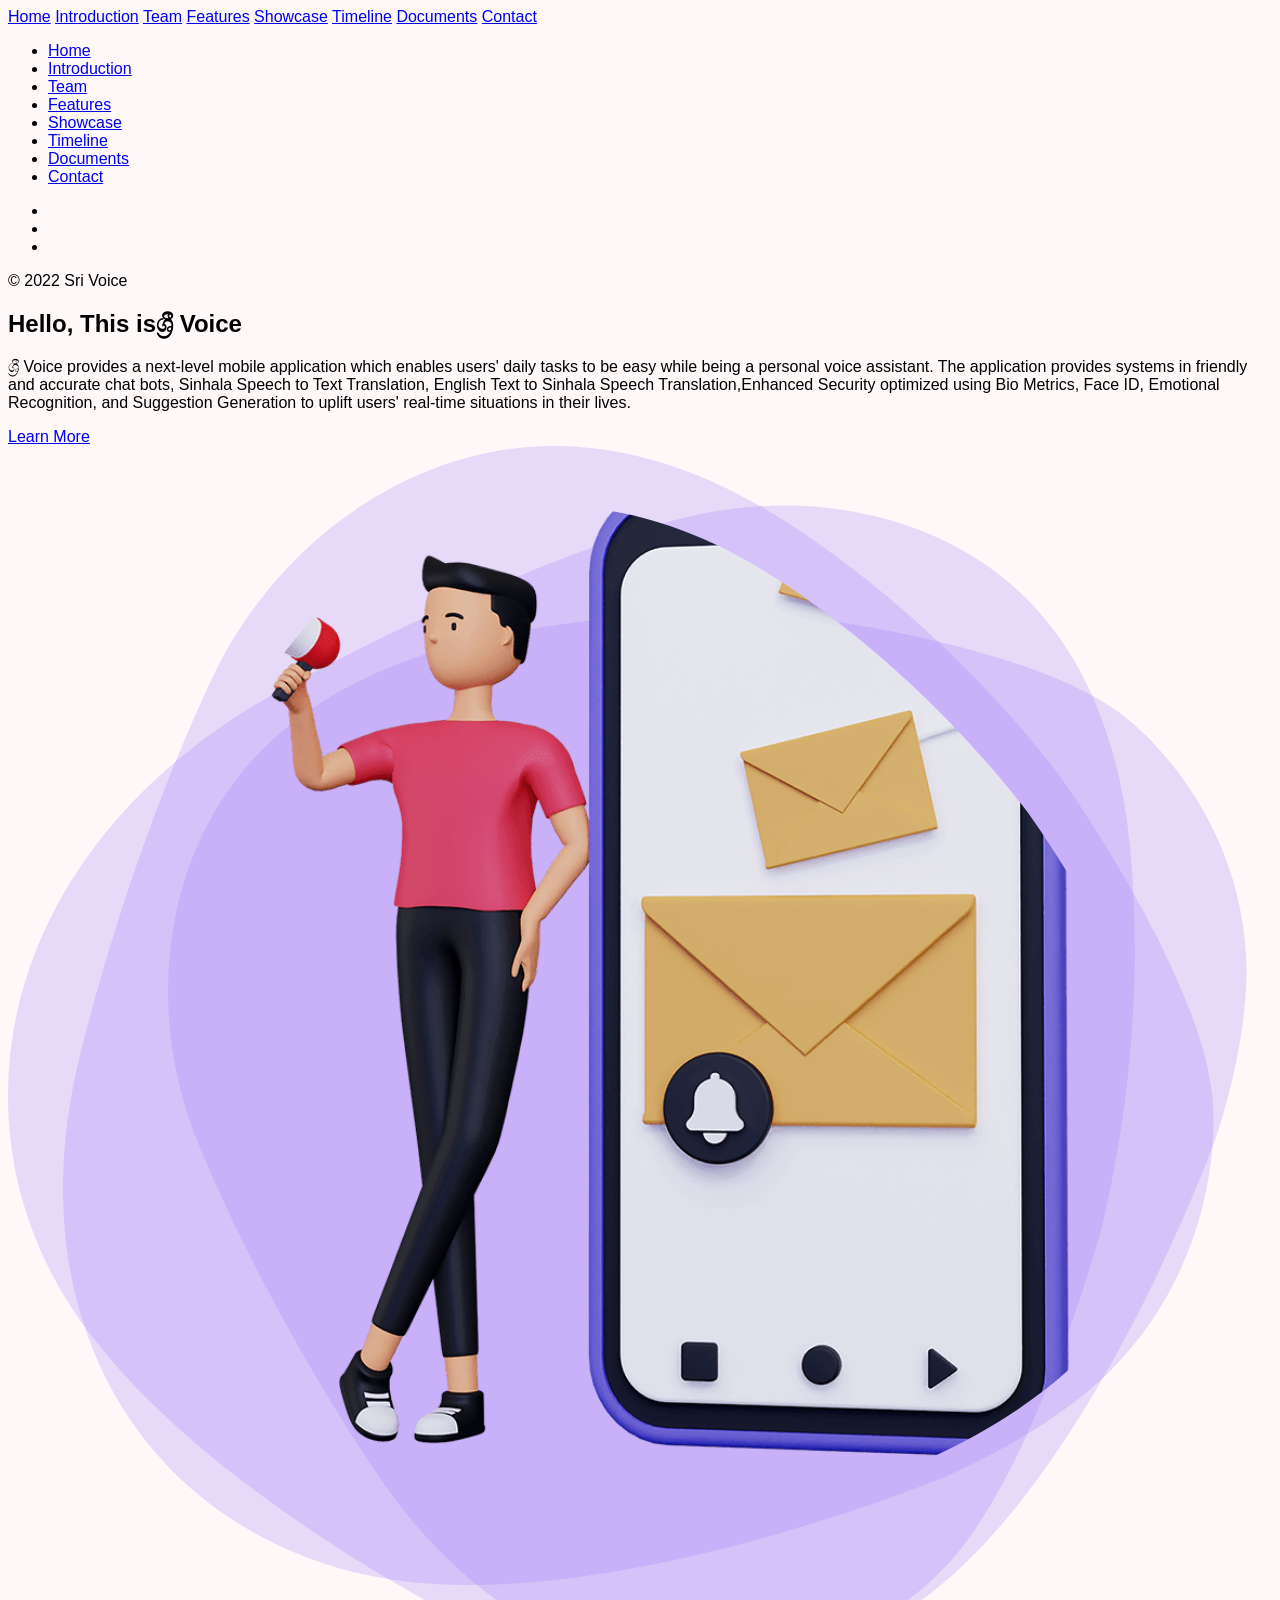
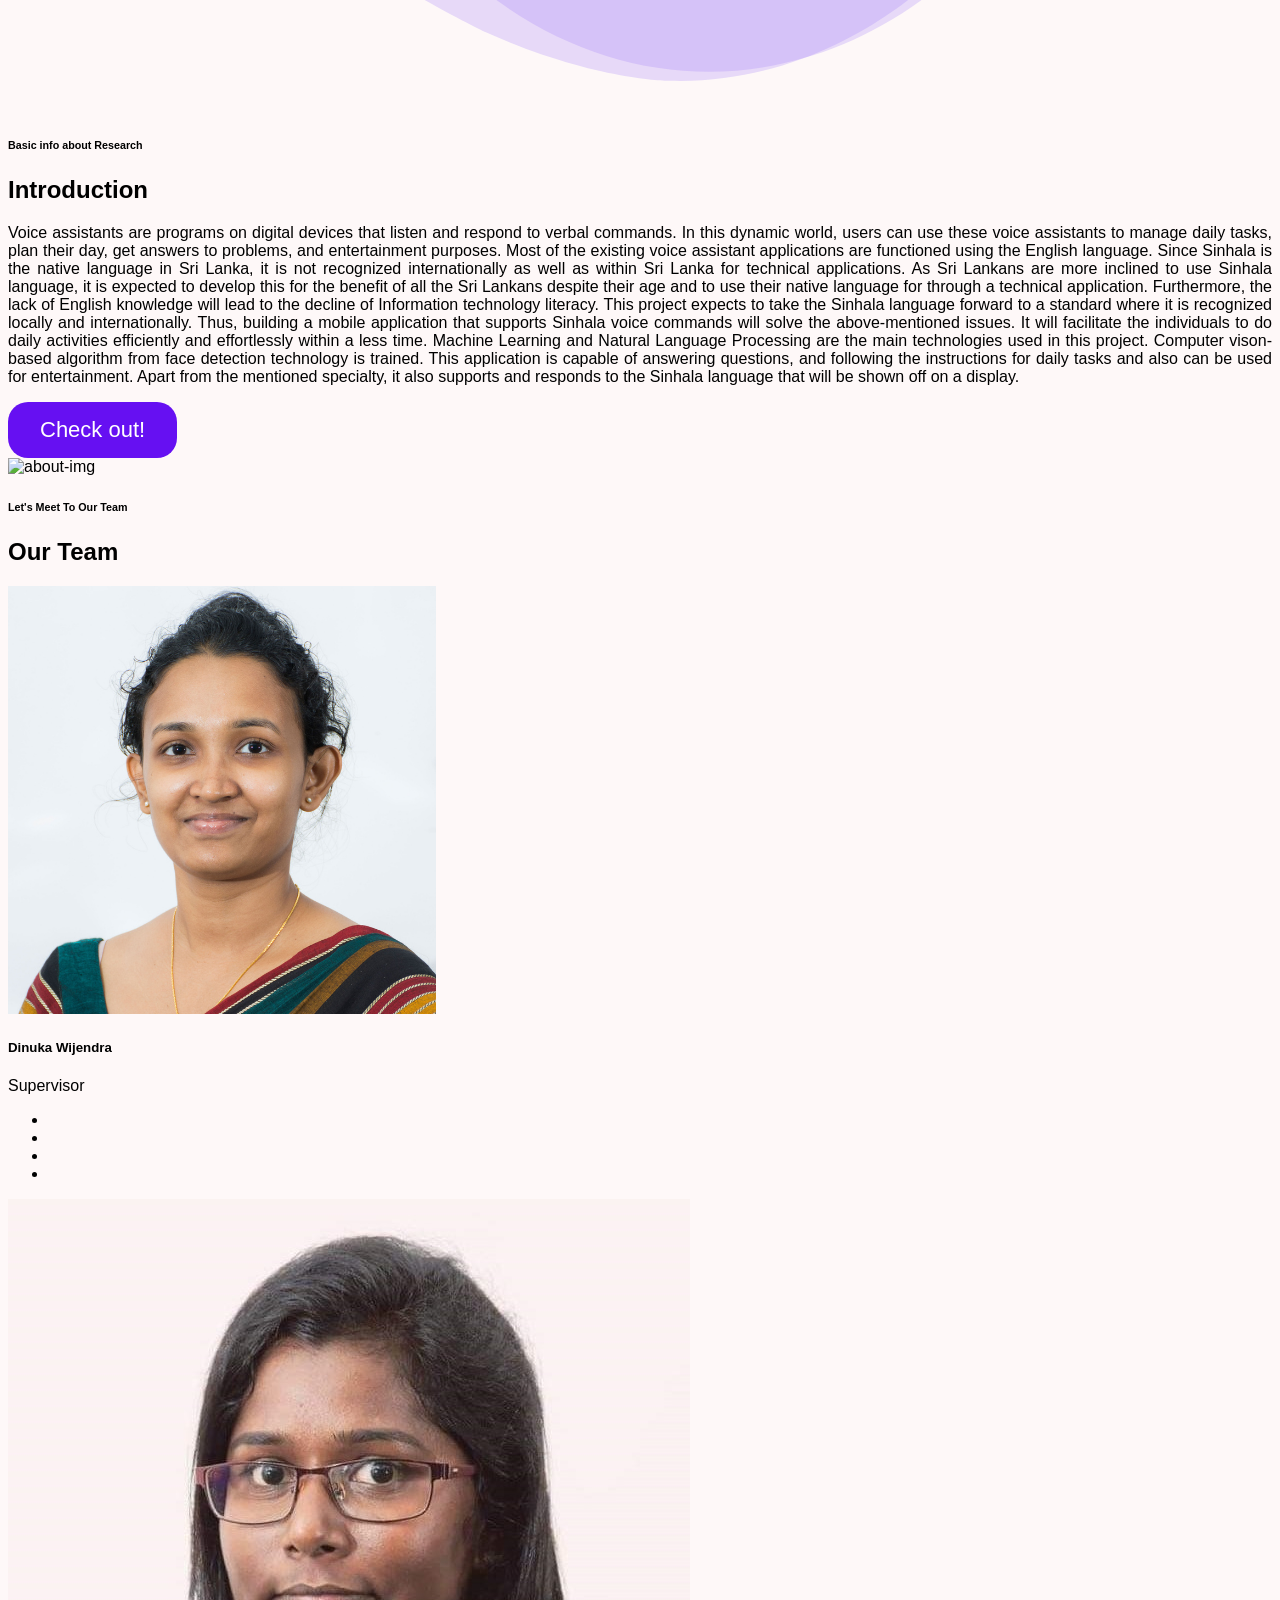
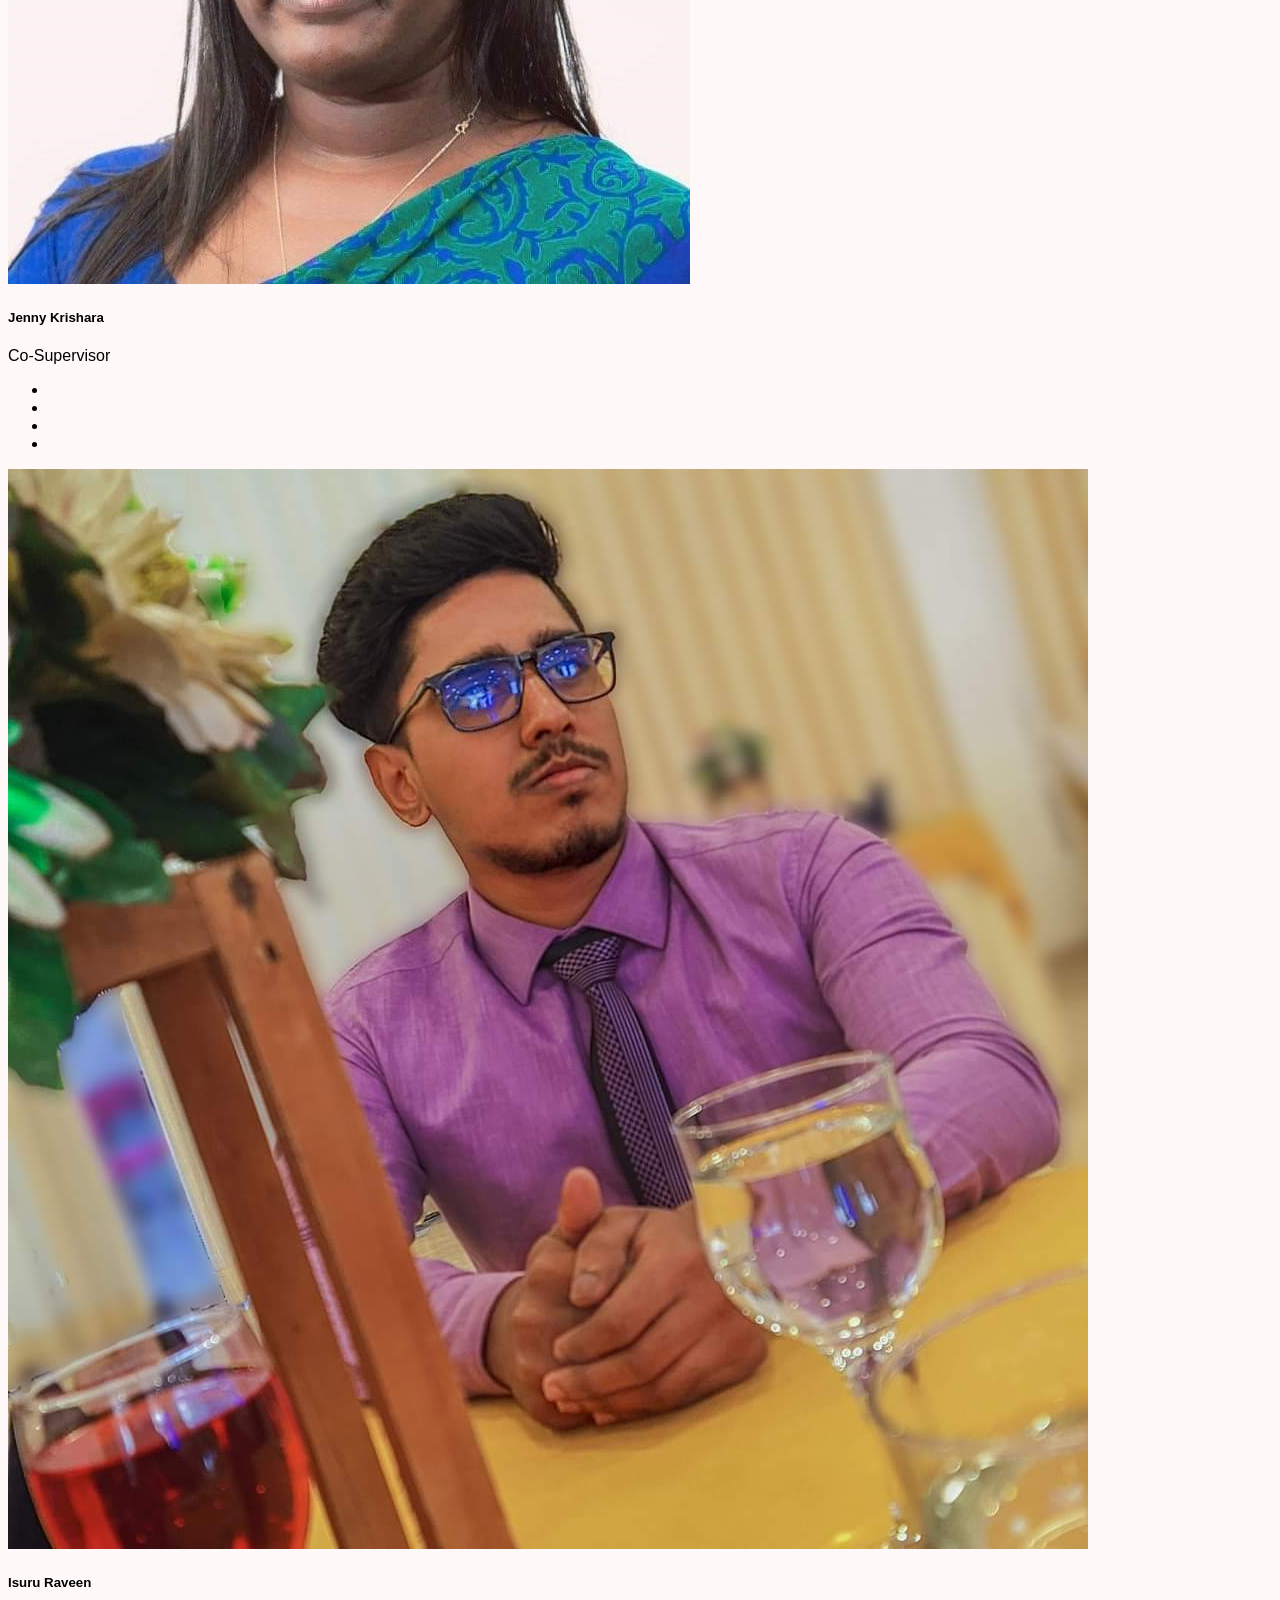
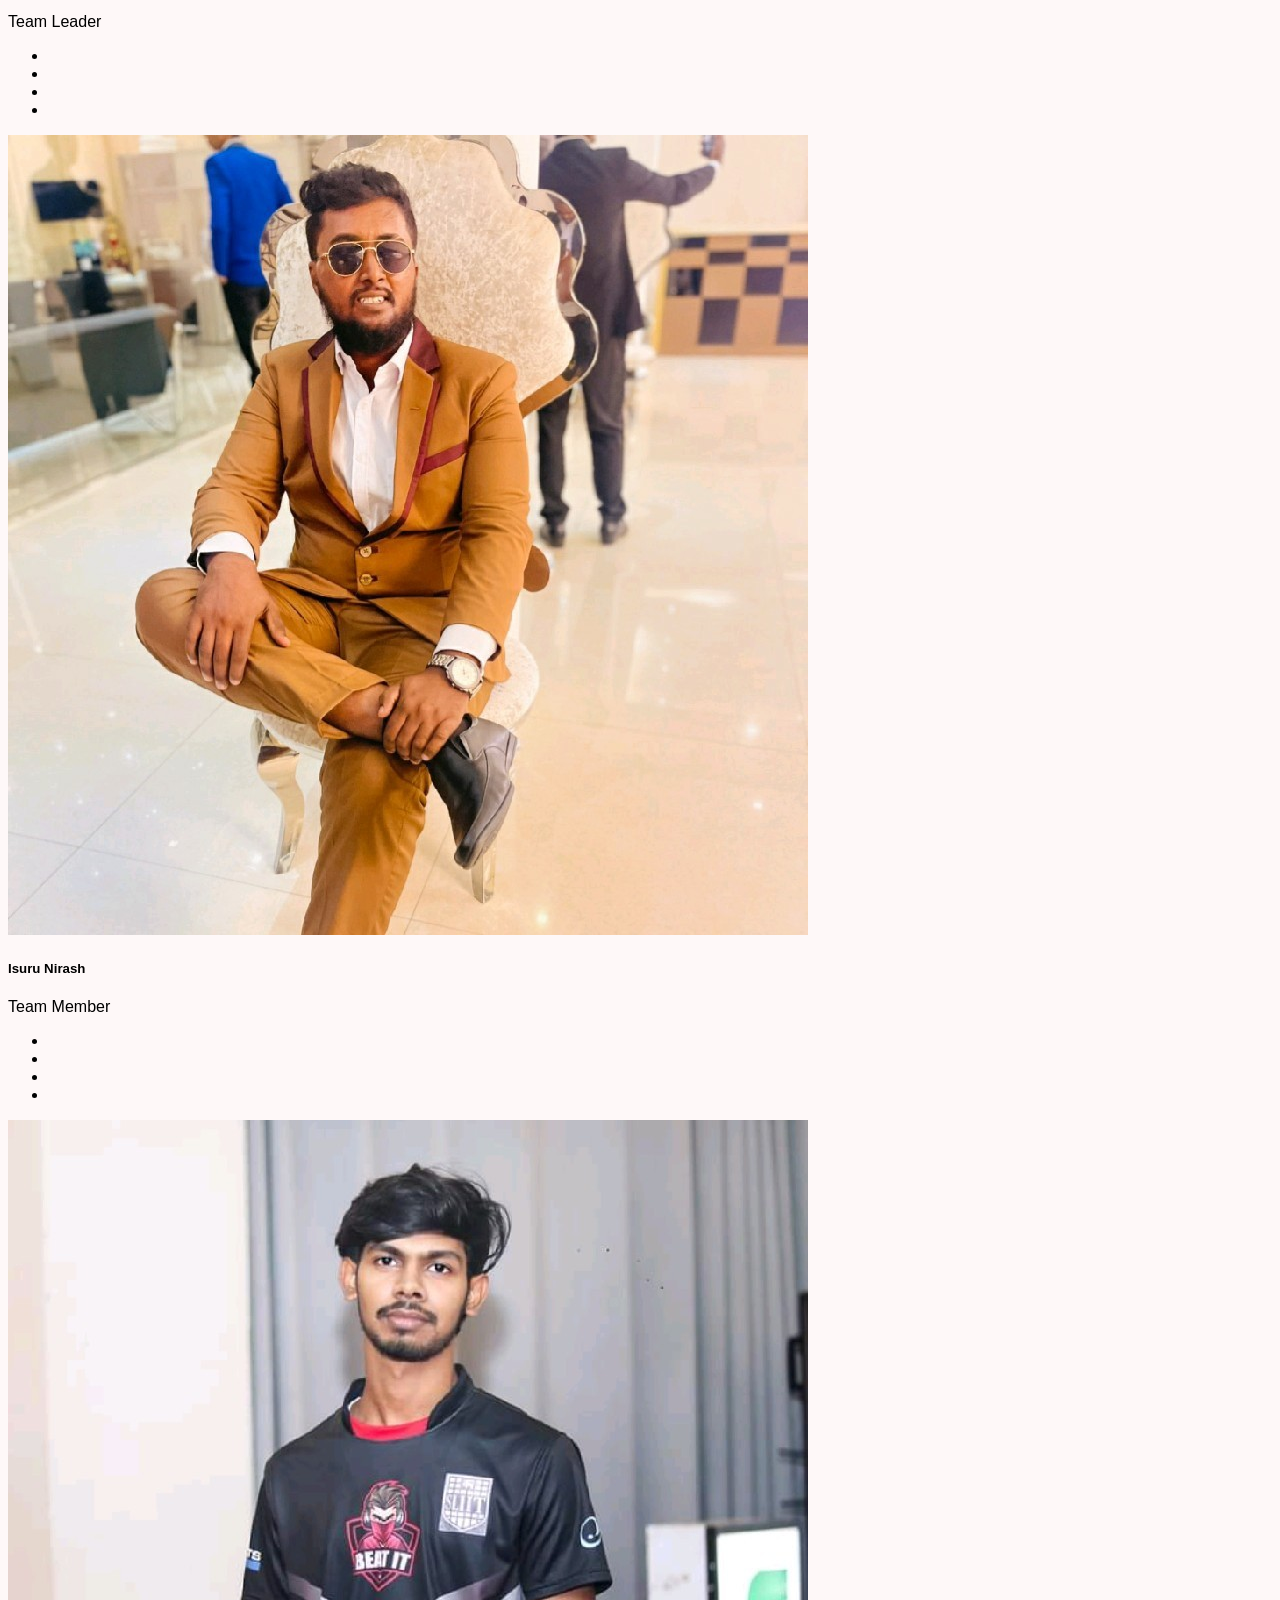
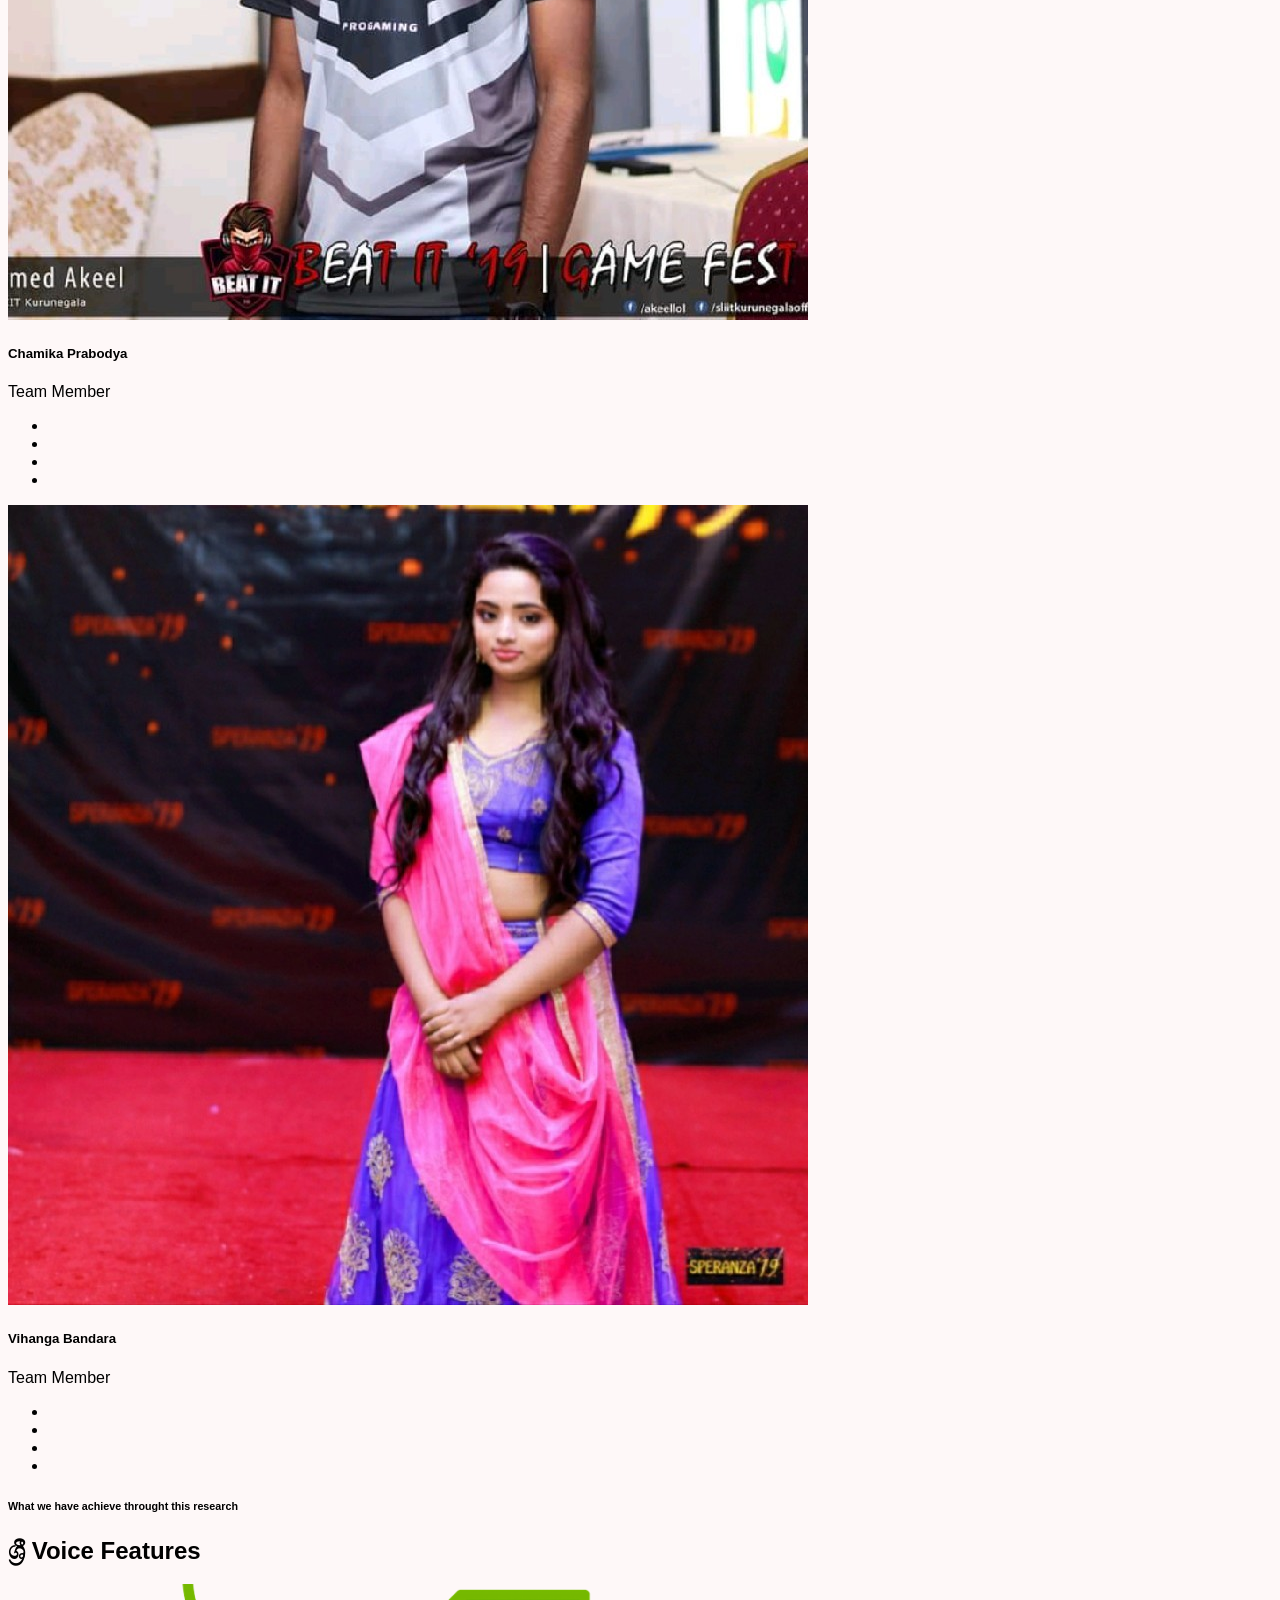
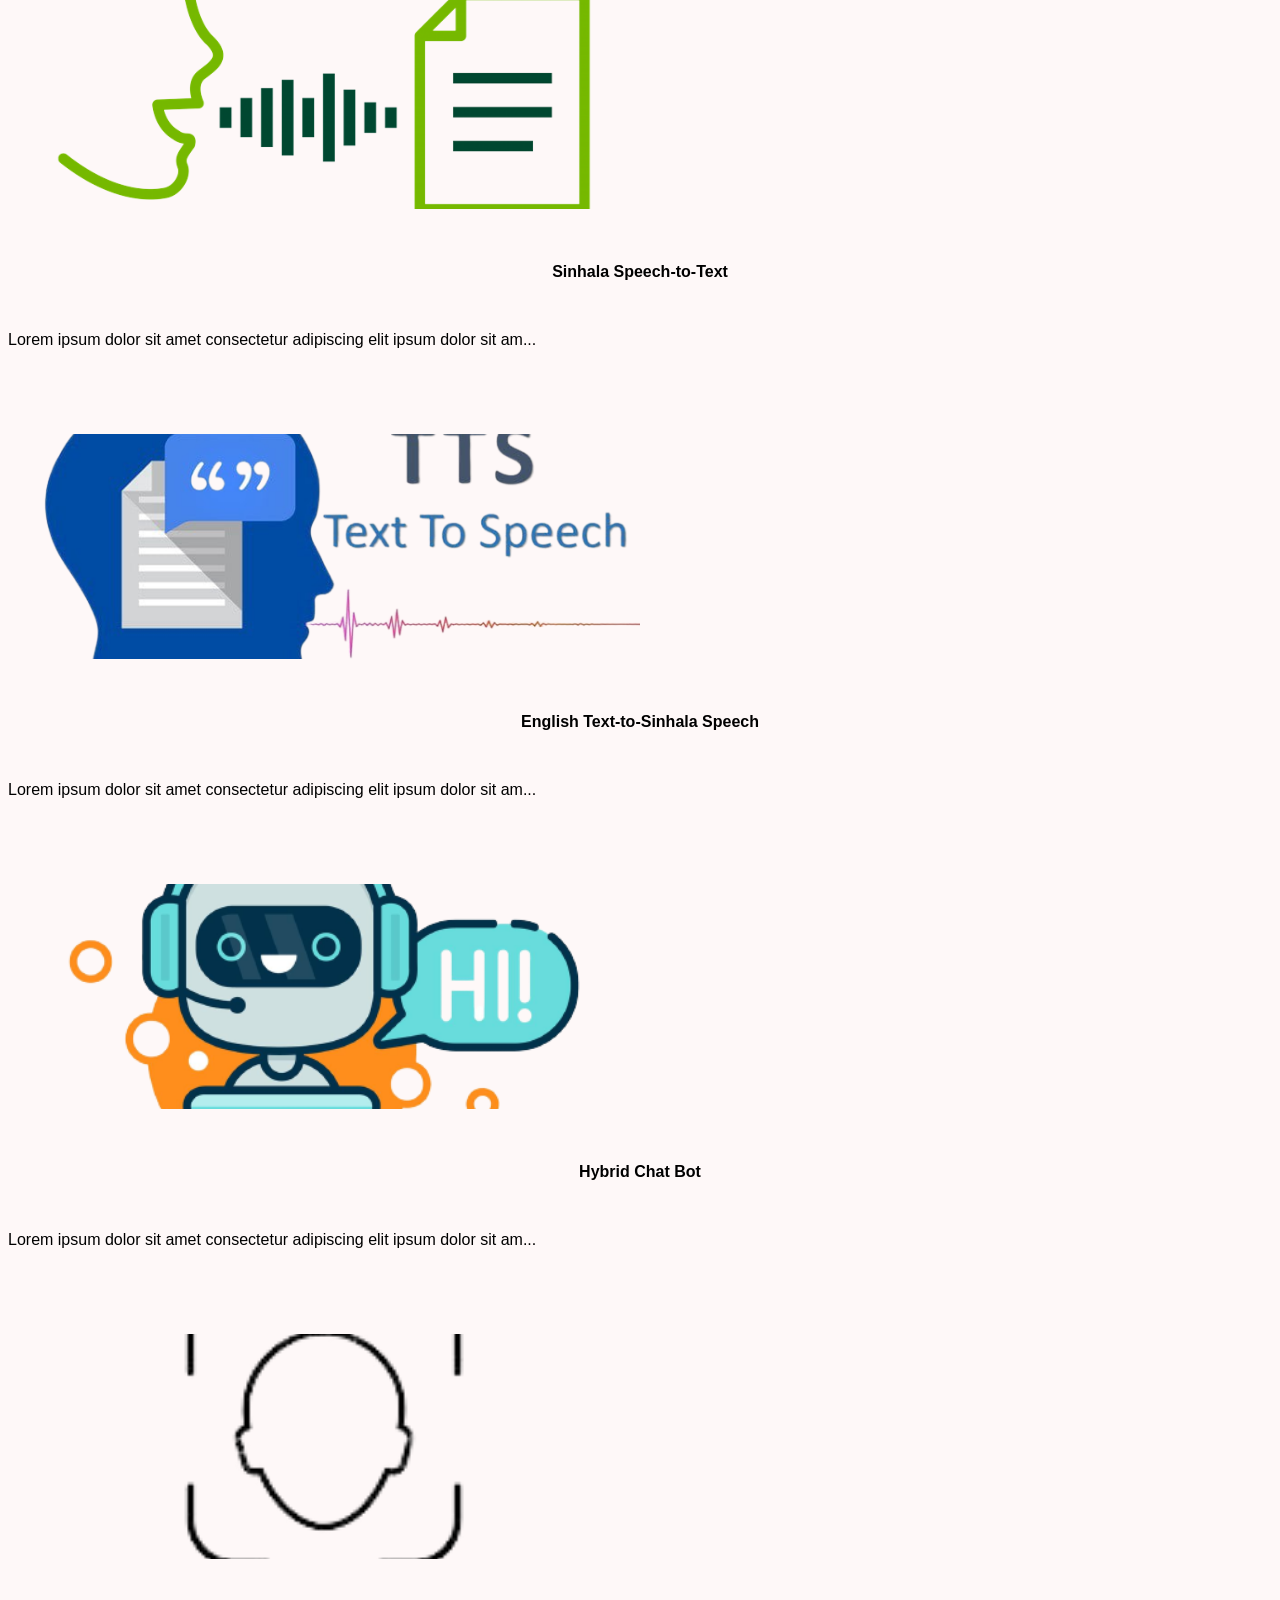
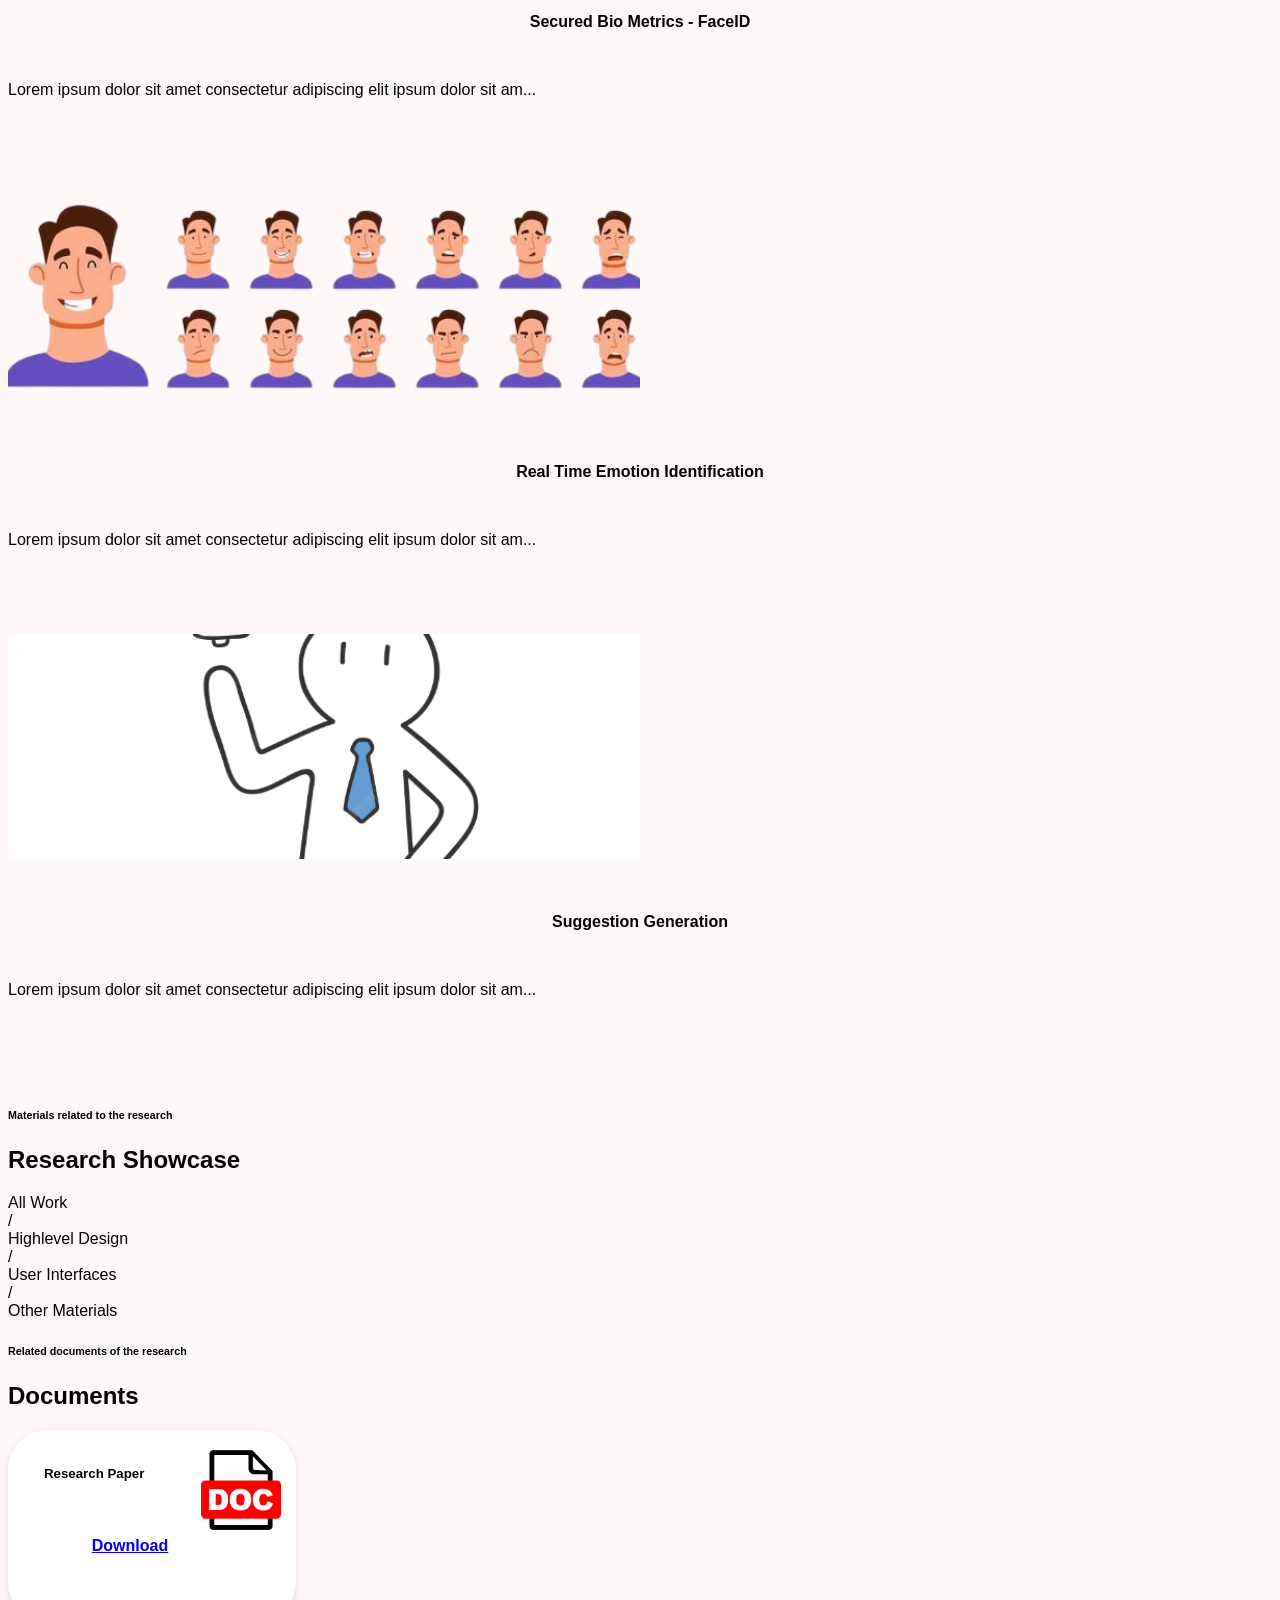
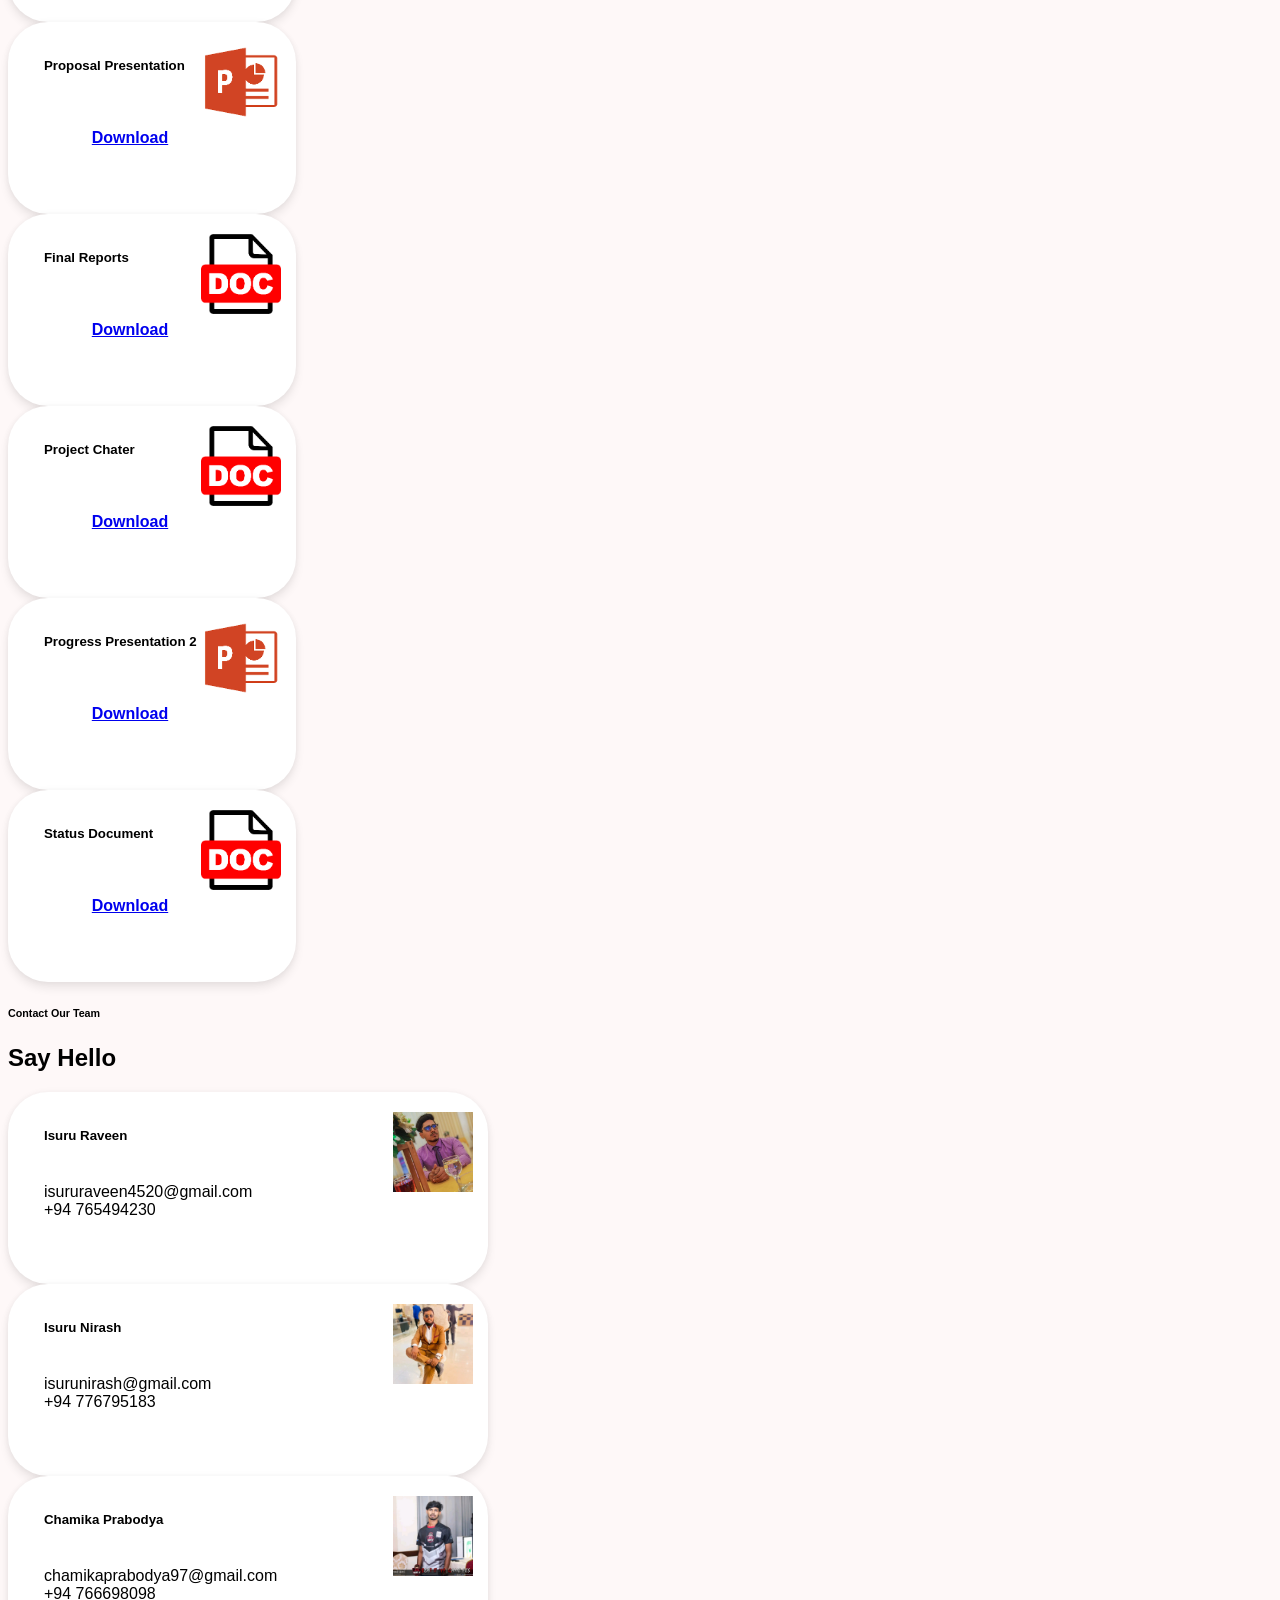
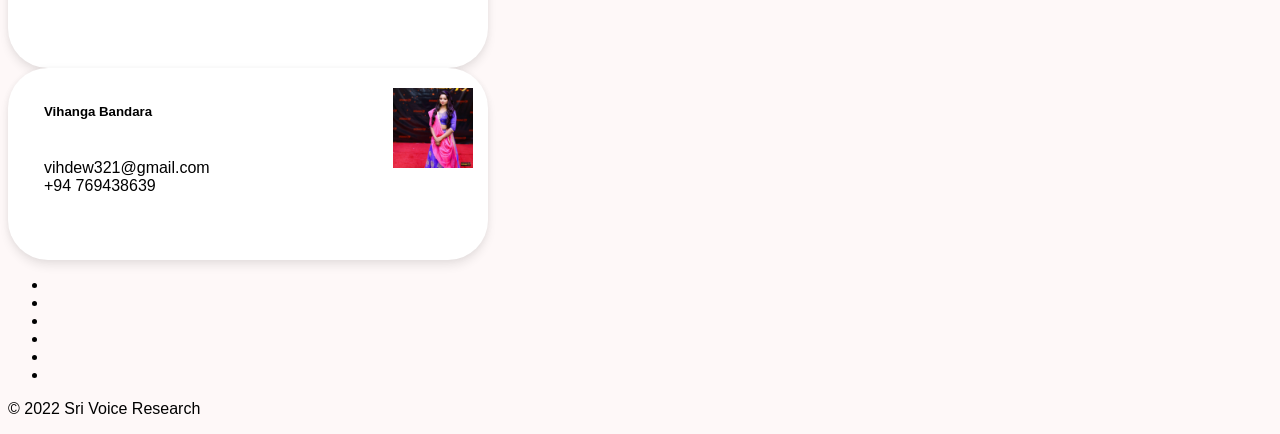
==== index.html @ 71d9c4c2 "minor fixes" ====
<!DOCTYPE html>
<html lang="en">

<head>
    <!-- Meta Tags -->
    <meta charset="utf-8">
    <meta content="width=device-width, initial-scale=1, shrink-to-fit=no" name="viewport">
    <!-- Author -->
    <meta name="isuruRaveen" content="Research Sri Voice">
    <!-- description -->
    <meta name="description" content="">
    <!-- keywords -->
    <meta name="keywords"
        content="Sri Voice, Voice Assistant, FaceID, Emotion Recognition, Voice-To-Text, Text-To-Speech, Bio Metrics, Chat Bot, Sri Lanka, Sinhala, SLIIT, Isuru Raveen, Isuru Nirash, Chamika Prabodya, Vihanga Bandara, Research">
    <!-- Page Title -->
    <title>Research Info - Sri Voice</title>
    <!-- Favicon -->
    <link href="https://megaone.acrothemes.com/studio/img/favicon.ico" rel="icon">
    <!-- Bundle -->
    <link href="https://megaone.acrothemes.com/vendor/css/bundle.min.css" rel="stylesheet">
    <!-- Plugin Css -->
    <link href="https://megaone.acrothemes.com/vendor/css/LineIcons.min.css" rel="stylesheet">
    <link href="https://megaone.acrothemes.com/vendor/css/revolution-settings.min.css" rel="stylesheet">
    <link href="https://megaone.acrothemes.com/vendor/css/jquery.fancybox.min.css" rel="stylesheet">
    <link href="https://megaone.acrothemes.com/vendor/css/owl.carousel.min.css" rel="stylesheet">
    <link href="https://megaone.acrothemes.com/vendor/css/cubeportfolio.min.css" rel="stylesheet">

    <!-- Style Sheet -->
    <link href="https://megaone.acrothemes.com/studio/css/style.css" rel="stylesheet">
    <link rel="stylesheet" href="https://cdnjs.cloudflare.com/ajax/libs/font-awesome/6.2.0/css/fontawesome.min.css" />

    <link href='https://fonts.googleapis.com/css?family=Prompt' rel='stylesheet' />
    <link href="./css/styles.css" rel="stylesheet">
</head>

<body data-spy="scroll" data-target=".navbar" data-offset="90">

    <!-- Preloader -->
    <div class="preloader">
        <div class="centrize full-width">
            <div class="vertical-center">
                <div class="spinner">
                    <div class="double-bounce1"></div>
                    <div class="double-bounce2"></div>
                </div>
            </div>
        </div>
    </div>
    <!-- Preloader End -->

    <!--Header Start-->
    <header>

        <!--Navigation-->
        <nav class="navbar navbar-top-default navbar-expand-lg navbar-simple nav-line">
            <div class="container">
                <a href="#home" title="Logo" class="logo scroll">
                    <!--Logo Default-->
                    <!-- <img src="https://megaone.acrothemes.com/studio/img/logo.png" alt="logo" class="logo-dark"> -->
                </a>

                <!--Nav Links-->
                <div class="collapse navbar-collapse" id="megaone">
                    <div class="navbar-nav ml-auto">
                        <a class="nav-link active scroll" href="#home">Home</a>
                        <a class="nav-link scroll" href="#introduction">Introduction</a>
                        <a class="nav-link scroll" href="#team">Team</a>
                        <a class="nav-link scroll" href="#features">Features</a>
                        <a class="nav-link scroll" href="#showcase">Showcase</a>
                        <a class="nav-link scroll" href="#timeline">Timeline</a>
                        <a class="nav-link scroll" href="#documents">Documents</a>
                        <a class="nav-link scroll" href="#contact">Contact</a>
                    </div>
                </div>

                <!--Side Menu Button-->
                <a href="javascript:void(0)" class="sidemenu_btn" id="sidemenu_toggle">
                    <span></span>
                    <span></span>
                    <span></span>
                </a>

            </div>
        </nav>

        <!--Side Nav-->
        <div class="side-menu hidden">
            <div class="inner-wrapper">
                <span class="btn-close" id="btn_sideNavClose"><i></i><i></i></span>
                <nav class="side-nav w-100">
                    <ul class="navbar-nav">
                        <li class="nav-item">
                            <a class="nav-link scroll" href="#home">Home</a>
                        </li>
                        <li class="nav-item">
                            <a class="nav-link scroll" href="#introduction">Introduction</a>
                        </li>
                        <li class="nav-item">
                            <a class="nav-link scroll" href="#team">Team</a>
                        </li>
                        <li class="nav-item">
                            <a class="nav-link scroll" href="#features">Features</a>
                        </li>
                        <li class="nav-item">
                            <a class="nav-link scroll" href="#showcase">Showcase</a>
                        </li>
                        <li class="nav-item">
                            <a class="nav-link scroll" href="#timeline">Timeline</a>
                        </li>
                        <li class="nav-item">
                            <a class="nav-link scroll" href="#documents">Documents</a>
                        </li>
                        <li class="nav-item">
                            <a class="nav-link scroll" href="#contact">Contact</a>
                        </li>
                    </ul>
                </nav>

                <div class="side-footer text-white w-100">
                    <ul class="social-icons-simple">
                        <li><a class="facebook-text-hvr" href="javascript:void(0)"><i class="fab fa-facebook-f"></i>
                            </a> </li>
                        <li><a class="instagram-text-hvr" href="javascript:void(0)"><i class="fab fa-instagram"></i>
                            </a> </li>
                        <li><a class="twitter-text-hvr" href="javascript:void(0)"><i class="fab fa-twitter"></i> </a>
                        </li>
                    </ul>
                    <p class="text-white">&copy; 2022 Sri Voice</p>
                </div>
            </div>
        </div>
        <a id="close_side_menu" href="javascript:void(0);"></a>
        <!-- End side menu -->

    </header>
    <!--Header End-->

    <!--Home Start-->
    <section id="home" class="home-banner">
        <div class="container">
            <div class="row align-items-lg-center">
                <div class="col-lg-6">
                    <!-- Box Area -->
                    <div class="heading-box">
                        <h2>Hello, This is<span class="main-color">ශ්‍රී Voice</span></h2>
                        <p>ශ්‍රී Voice provides a next-level mobile application which enables users' daily tasks to be
                            easy while being a personal voice assistant. The application provides systems in friendly
                            and accurate chat bots, Sinhala Speech to Text Translation, English Text to Sinhala Speech
                            Translation,Enhanced Security optimized using Bio Metrics, Face ID, Emotional Recognition,
                            and Suggestion Generation to uplift users' real-time situations in their lives.</p>
                        <a href="javascript:void(0);" class="btn btn-large btn-rounded btn-purple mr-2 mt-2">Learn
                            More</a>
                    </div>
                </div>

                <div class="col-lg-6">
                    <div class="slider-right">
                        <svg class="slider-shape" xmlns="http://www.w3.org/2000/svg" viewBox="0 0 700 700">
                            <g>
                                <path data-depth="0.05" id="shape-1" fill="#a07bf7"
                                    d="M355.43 45.1C398 31.19 442.59 29 484 39.88c55.11 14.5 117.25 54.91 134.57 160.78 0 0 18.6 99.41-12.78 232 0 0-38.65 142.61-90.66 192 0 0-59 61.95-148.78 59.18 0 0-42.15 0-102.34-27.17 0 0-184-88.78-240.17-199S11 211.81 150.69 135.43C241.1 86 314.73 58.41 355.43 45.1z"
                                    opacity=".25" />
                                <path data-depth="0.07" id="shape-2" fill="#a07bf7"
                                    d="M105.78 387.15c-15.76-38.08-21-79.83-14.15-120.46C100.79 212.61 133 148.14 228 116.38c0 0 89-32 211.88-21.76 0 0 132.5 15.66 181.18 57.51 0 0 60.65 46.59 64.69 131.66 0 0 3.11 39.73-17.22 100.45 0 0-67.27 186.43-163.35 255.44S282.55 687.58 202.89 567c-51.57-78-82.04-143.42-97.11-179.85z"
                                    opacity=".25" />
                                <path data-depth="0.09" id="shape-3" fill="#a07bf7"
                                    d="M112.59 129.56c18.72-39.73 47.85-73.83 84.82-97.56 49.2-31.55 123.12-52.4 216.29-.29 0 0 89.1 47.22 169.11 151.43 0 0 82.67 115.68 84.6 184.07 0 0 6.77 81.22-57.4 145.42 0 0-29.09 30.94-91.54 58.46 0 0-195.21 80.68-318.52 54.43S2.54 484.38 40.43 335.12C65 238.51 94.68 167.58 112.59 129.56z"
                                    opacity=".25" />
                                <path id="shape-4"
                                    d="M129.39 153.77C146.74 117 173.73 85.35 208 63.38c45.59-29.25 114.09-48.57 200.42-.28 0 0 82.56 43.75 156.7 140.31 0 0 76.61 107.2 78.4 170.57 0 0 6.27 75.26-53.19 134.75 0 0-27 28.67-84.82 54.17 0 0-180.89 74.76-295.15 50.43S27.41 482.55 62.52 344.24c22.74-89.52 50.27-155.24 66.87-190.47z"
                                    opacity="0" />
                                <clipPath id="shape-img">
                                    <use xlink:href="#shape-4" style="overflow:visible;" />
                                </clipPath>
                            </g>
                            <!--Change Image path here-->
                            <image data-depth="0.1" clip-path="url(#shape-img)" height="80%" width="100%"
                                xlink:href="./images/3d1.png" />
                        </svg>
                    </div>
                </div>
            </div>
        </div>
    </section>
    <!--Home End-->

    <!--About Star-->
    <section id="introduction">
        <div class="container">
            <div class="row dot-box">

                <!-- Heading Area-->
                <div class="col-lg-6 order-lg-2">
                    <div class="heading-area pl-lg-4 p-0">
                        <h6 class="sub-title main-color">Basic info about Research</h6>
                        <h2 class="title">Introduction</h2>
                        <p class="paragraph" style="align-content: justify;">Voice assistants are programs on digital
                            devices that
                            listen and respond to verbal commands. In this dynamic world,
                            users can use these voice assistants to manage daily tasks, plan
                            their day, get answers to problems, and entertainment purposes.
                            Most of the existing voice assistant applications are functioned
                            using the English language. Since Sinhala is the native language
                            in Sri Lanka, it is not recognized internationally as well as
                            within Sri Lanka for technical applications. As Sri Lankans are
                            more inclined to use Sinhala language, it is expected to develop
                            this for the benefit of all the Sri Lankans despite their age and
                            to use their native language for through a technical application.
                            Furthermore, the lack of English knowledge will lead to the
                            decline of Information technology literacy. This project expects
                            to take the Sinhala language forward to a standard where it is
                            recognized locally and internationally. Thus, building a mobile
                            application that supports Sinhala voice commands will solve the
                            above-mentioned issues. It will facilitate the individuals to do
                            daily activities efficiently and effortlessly within a less time.
                            Machine Learning and Natural Language Processing are the
                            main technologies used in this project. Computer vison-based
                            algorithm from face detection technology is trained. This
                            application is capable of answering questions, and following the
                            instructions for daily tasks and also can be used for
                            entertainment. Apart from the mentioned specialty, it also
                            supports and responds to the Sinhala language that will be
                            shown off on a display.</p>

                        <button class="checkout-btn">Check out!</button>
                    </div>
                </div>

                <!-- Features Box-->
                <div class="col-lg-6">
                    <!--About Image-->
                    <div class="about-image">
                        <img src="https://megaone.acrothemes.com/studio/img/about-img.png" alt="about-img">
                    </div>
                </div>

            </div>

        </div>
    </section>
    <!--About End-->

    <!--Team Start-->
    <section id="team">
        <div class="container">
            <div class="row align-items-lg-end">
                <div class="col-lg-6">
                    <div class="heading-area pr-lg-5">
                        <h6 class="sub-title main-color">Let's Meet To Our Team</h6>
                        <h2 class="title">Our Team</h2>
                    </div>
                </div>
            </div>
            <div class="d-flex justify-content-end">
                <div class="row mt-lg-5 pt-lg-5">
                    <div class="col-lg-4 col-md-6">
                        <div class="team-item">
                            <img src="./images/ms-dinuka.png" alt="team">
                            <div class="team-detail">
                                <h5 class="m-0">Dinuka Wijendra</h5>
                                <p class="mb-2">Supervisor</p>
                                <ul class="social-icon social-icon-clr-hvr">
                                    <li><a href="javascript:void(0)"><i class="fab fa-instagram"></i></a></li>
                                    <li><a href="javascript:void(0)"><i class="fab fa-instagram"></i></a></li>
                                    <li><a href="javascript:void(0)"><i class="fab fa-twitter"></i></a></li>
                                    <li><a href="javascript:void(0)"><i class="fab fa-linkedin-in"></i></a></li>
                                </ul>
                            </div>
                        </div>
                    </div>
                    <div class="col-lg-4 col-md-6">
                        <div class="team-item">
                            <img src="./images/ms_jenny.jpeg" alt="team">
                            <div class="team-detail">
                                <h5 class="m-0">Jenny Krishara</h5>
                                <p class="mb-2">Co-Supervisor</p>
                                <ul class="social-icon social-icon-clr-hvr">
                                    <li><a href="javascript:void(0)"><i class="fab fa-facebook-f"></i></a></li>
                                    <li><a href="javascript:void(0)"><i class="fab fa-instagram"></i></a></li>
                                    <li><a href="javascript:void(0)"><i class="fab fa-twitter"></i></a></li>
                                    <li><a href="javascript:void(0)"><i class="fab fa-linkedin-in"></i></a></li>
                                </ul>
                            </div>
                        </div>
                    </div>
                </div>
            </div>
            <div class="row">
                <div class="d-flex justify-content-lg-end">
                    <div class="row mt-lg-5 pt-lg-5">
                        <div class="col-lg-3 col-md-6">
                            <div class="team-item">
                                <img src="./images/raveen1.jpg" alt="team">
                                <div class="team-detail">
                                    <h5 class="m-0">Isuru Raveen</h5>
                                    <p class="mb-2">Team Leader</p>
                                    <ul class="social-icon social-icon-clr-hvr">
                                        <li><a href="javascript:void(0)"><i class="fab fa-facebook-f"></i></a></li>
                                        <li><a href="javascript:void(0)"><i class="fab fa-instagram"></i></a></li>
                                        <li><a href="javascript:void(0)"><i class="fab fa-twitter"></i></a></li>
                                        <li><a href="javascript:void(0)"><i class="fab fa-linkedin-in"></i></a></li>
                                    </ul>
                                </div>
                            </div>
                        </div>
                        <div class="col-lg-3 col-md-6">
                            <div class="team-item">
                                <img src="./images/isuru.jpg" alt="team">
                                <div class="team-detail">
                                    <h5 class="m-0">Isuru Nirash</h5>
                                    <p class="mb-2">Team Member</p>
                                    <ul class="social-icon social-icon-clr-hvr">
                                        <li><a href="javascript:void(0)"><i class="fab fa-facebook-f"></i></a></li>
                                        <li><a href="javascript:void(0)"><i class="fab fa-instagram"></i></a></li>
                                        <li><a href="javascript:void(0)"><i class="fab fa-twitter"></i></a></li>
                                        <li><a href="javascript:void(0)"><i class="fab fa-linkedin-in"></i></a></li>
                                    </ul>
                                </div>
                            </div>
                        </div>
                        <div class="col-lg-3 col-md-6">
                            <div class="team-item">
                                <img src="./images/chamika.jpg" alt="team">
                                <div class="team-detail">
                                    <h5 class="m-0">Chamika Prabodya</h5>
                                    <p class="mb-2">Team Member</p>
                                    <ul class="social-icon social-icon-clr-hvr">
                                        <li><a href="javascript:void(0)"><i class="fab fa-facebook-f"></i></a></li>
                                        <li><a href="javascript:void(0)"><i class="fab fa-instagram"></i></a></li>
                                        <li><a href="javascript:void(0)"><i class="fab fa-twitter"></i></a></li>
                                        <li><a href="javascript:void(0)"><i class="fab fa-linkedin-in"></i></a></li>
                                    </ul>
                                </div>
                            </div>
                        </div>
                        <div class="col-lg-3 col-md-6">
                            <div class="team-item">
                                <img src="./images/vihanga.jpg" alt="team">
                                <div class="team-detail">
                                    <h5 class="m-0">Vihanga Bandara</h5>
                                    <p class="mb-2">Team Member</p>
                                    <ul class="social-icon social-icon-clr-hvr">
                                        <li><a href="javascript:void(0)"><i class="fab fa-facebook-f"></i></a></li>
                                        <li><a href="javascript:void(0)"><i class="fab fa-instagram"></i></a></li>
                                        <li><a href="javascript:void(0)"><i class="fab fa-twitter"></i></a></li>
                                        <li><a href="javascript:void(0)"><i class="fab fa-linkedin-in"></i></a></li>
                                    </ul>
                                </div>
                            </div>
                        </div>
                    </div>
                </div>
            </div>
        </div>
    </section>
    <!--Team End-->

    <!--Features Start-->
    <section id="features" class="cube-portfolio1 text-center no-transition">
        <div class="container">

            <!--Heading-->
            <div class="heading-area mx-570 pb-lg-5">
                <h6 class="sub-title main-color">What we have achieve throught this research</h6>
                <h2 class="title">ශ්‍රී Voice Features</h2>
            </div>
            <div class="container">
                <div class="row">
                    <div class="container">
                        <div class="row wow fadeInUp">
                            <!--Speech to Text Item-->
                            <div class="col-lg-4">
                                <div class="news-item shadow-lg p-3 mb-5 bg-white rounded">
                                    <img alt="image" class="news-img" src="./images/speech-text.png">
                                    <div class="news-text-box">
                                        <h4 class="news-title">Sinhala Speech-to-Text</h4>
                                        <p class="para">Lorem ipsum dolor sit amet consectetur adipiscing elit ipsum
                                            dolor sit am...
                                        </p>
                                    </div>
                                </div>
                            </div>

                            <!--Text to Speech Item-->
                            <div class="col-lg-4">
                                <div class="news-item shadow-lg p-3 mb-5 bg-white rounded">
                                    <img alt="image" class="news-img" src="./images/tts.png">
                                    <div class="news-text-box">
                                        <h4 class="news-title">English Text-to-Sinhala Speech</h4>
                                        <p class="para">Lorem ipsum dolor sit amet consectetur adipiscing elit ipsum
                                            dolor sit am...
                                        </p>
                                    </div>
                                </div>
                            </div>
                            <!--chatbot Item-->
                            <div class="col-lg-4">
                                <div class="news-item shadow-lg p-3 mb-5 bg-white rounded">
                                    <img alt="image" class="news-img" src="./images/chatbot.png">
                                    <div class="news-text-box">
                                        <h4 class="news-title">Hybrid Chat Bot</h4>
                                        <p class="para">Lorem ipsum dolor sit amet consectetur adipiscing elit ipsum
                                            dolor sit am...
                                        </p>
                                    </div>
                                </div>
                            </div>

                            <!--FaceID Item-->
                            <div class="col-lg-4">
                                <div class="news-item mt-3 shadow-lg p-3 mb-5 bg-white rounded">
                                    <img alt="image" class="news-img" src="./images/faceid.png">
                                    <div class="news-text-box">
                                        <h4 class="news-title">Secured Bio Metrics - FaceID</h4>
                                        <p class="para">Lorem ipsum dolor sit amet consectetur adipiscing elit ipsum
                                            dolor sit am...
                                        </p>
                                    </div>
                                </div>
                            </div>

                            <!--Emotion Item-->
                            <div class="col-lg-4">
                                <div class="news-item mt-3 shadow-lg p-3 mb-5 bg-white rounded">
                                    <img alt="image" class="news-img" src="./images/emotion.png">
                                    <div class="news-text-box">
                                        <h4 class="news-title">Real Time Emotion Identification</h4>
                                        <p class="para">Lorem ipsum dolor sit amet consectetur adipiscing elit ipsum
                                            dolor sit am...
                                        </p>
                                    </div>
                                </div>
                            </div>

                            <!--Suggestions Item-->
                            <div class="col-lg-4">
                                <div class="news-item mt-3 shadow-lg p-3 mb-5 bg-white rounded">
                                    <img alt="image" class="news-img" src="./images/suggestions.PNG">
                                    <div class="news-text-box">
                                        <h4 class="news-title">Suggestion Generation</h4>
                                        <p class="para">Lorem ipsum dolor sit amet consectetur adipiscing elit ipsum
                                            dolor sit am...
                                        </p>
                                    </div>
                                </div>
                            </div>
                        </div>
                    </div>
                </div>
            </div>
        </div>
    </section>
    <!--Features end-->

    <!-- Showcase start -->
    <section id="showcase" class="cube-portfolio1 text-center no-transition">
        <div class="container">

            <!--Heading-->
            <div class="heading-area mx-570 pb-lg-5">
                <h6 class="sub-title main-color">Materials related to the research</h6>
                <h2 class="title">Research Showcase</h2>
            </div>
        </div>
        <div id="js-filters-mosaic-flat" class="cbp-l-filters-button">
            <div data-filter="*" class="cbp-filter-item-active cbp-filter-item">All Work</div>
            <span class="text-blue">/</span>
            <div data-filter=".graphic" class="cbp-filter-item">Highlevel Design</div>
            <span class="text-blue"> / </span>
            <div data-filter=".web-design" class="cbp-filter-item">User Interfaces</div>
            <span class="text-blue"> / </span>
            <div data-filter=".graphic" class="cbp-filter-item">Other Materials</div>
        </div>


    </section>
    <!-- Showcase End -->

    <!--Timeline Start-->
    <section id="timeline" class="bg-light" id="blog">
        <div class="container">

        </div>

    </section>
    <!--Timeline End-->

    <!--Contact Start-->
    <section id="documents">
        <!--Heading-->
        <div class="row">
            <div class="col-md-12 text-center">
                <!--Heading-->
                <div class="heading-area mx-570 pb-5">
                    <h6 class="sub-title main-color">Related documents of the research</h6>
                    <h2 class="title m-0">Documents</h2>
                </div>
            </div>
            <div class="container">
                <div class="row wow fadeInUp">
                    <div class="col-lg-4">
                        <div class="card mr-3 mt-3" style="width: 18rem; height: 12rem;">
                            <img class="card-img-top" src="./images/pdf.png" alt="Card image cap">
                            <div class="card-body">
                                <h5 class="card-title">Research Paper</h5>
                                <br>
                                <p align="center">
                                    <a download href="#"><b>Download</b></a>
                                </p>
                            </div>
                        </div>
                    </div>

                    <div class="col-lg-4">
                        <div class="card mr-3 mt-3" style="width: 18rem; height: 12rem;">
                            <img class="card-img-top" src="./images/ppt.png" alt="Card image cap">
                            <div class="card-body">
                                <h5 class="card-title">Proposal Presentation</h5>
                                <br>
                                <p align="center">
                                    <a download href="./files/proposal presentation2022-200.pptx"><b>Download</b></a>
                                </p>
                            </div>
                        </div>
                    </div>

                    <div class="col-lg-4">
                        <div class="card mr-3 mt-3" style="width: 18rem; height: 12rem;">
                            <img class="card-img-top" src="./images/pdf.png" alt="Card image cap">
                            <div class="card-body">
                                <h5 class="card-title">Final Reports</h5>
                                <br>
                                <p align="center">
                                    <a download href="./files/2022-200_Group.pdf"><b>Download</b></a>
                                </p>
                            </div>
                        </div>
                    </div>
                    <div class="col-lg-4">
                        <div class="card mr-3 mt-3" style="width: 18rem; height: 12rem;">
                            <img class="card-img-top" src="./images/pdf.png" alt="Card image cap">
                            <div class="card-body">
                                <h5 class="card-title">Project Chater</h5>
                                <br>
                                <p align="center">
                                    <a download href="./files/TMP-22-041-ProjectCharter.pdf"><b>Download</b></a>
                                </p>
                            </div>
                        </div>
                    </div>
                    <div class="col-lg-4">
                        <div class="card mr-3 mt-3" style="width: 18rem; height: 12rem;">
                            <img class="card-img-top" src="./images/ppt.png" alt="Card image cap">
                            <div class="card-body">
                                <h5 class="card-title">Progress Presentation 2</h5>
                                <br>
                                <p align="center">
                                    <a download href="./files/pp2.pptx"><b>Download</b></a>
                                </p>
                            </div>
                        </div>
                    </div>

                    <div class="col-lg-4">
                        <div class="card mr-3 mt-3" style="width: 18rem; height: 12rem;">
                            <img class="card-img-top" src="./images/pdf.png" alt="Card image cap">
                            <div class="card-body">
                                <h5 class="card-title">Status Document</h5>
                                <br>
                                <p align="center">
                                    <a download href="#"><b>Download</b></a>
                                </p>
                            </div>
                        </div>
                    </div>
                </div>
            </div>
        </div>
    </section>
    <!--Contact End-->

    <section id="contact">
        <!--Heading-->
        <div class="row">
            <div class="col-md-12 text-center">
                <!--Heading-->
                <div class="heading-area mx-570 pb-5">
                    <h6 class="sub-title main-color">Contact Our Team</h6>
                    <h2 class="title m-0">Say Hello</h2>
                </div>
            </div>
            <div class="container">
                <div class="row wow fadeInUp">
                    <div class="col-lg-6">
                        <div class="card mr-3 mt-3" style="width: 30rem; height: 12rem;">
                            <img class="card-img-top" src="./images/raveen1.jpg" alt="Card image cap">
                            <div class="card-body1">
                                <h5 class="card-title mt-2">Isuru Raveen</h5>
                                <br>
                                isururaveen4520@gmail.com
                                <br>+94 765494230
                            </div>
                        </div>
                    </div>

                    <div class="col-lg-6">
                        <div class="card mr-3 mt-3" style="width: 30rem; height: 12rem;">
                            <img class="card-img-top" src="./images/isuru.jpg" alt="Card image cap">
                            <div class="card-body1">
                                <h5 class="card-title mt-2">Isuru Nirash</h5>
                                <br>
                                isurunirash@gmail.com
                                <br>+94 776795183
                            </div>
                        </div>
                    </div>

                    <div class="col-lg-6">
                        <div class="card mr-3 mt-3" style="width: 30rem; height: 12rem;">
                            <img class="card-img-top" src="./images/chamika.jpg" alt="Card image cap">
                            <div class="card-body1">
                                <h5 class="card-title mt-2">Chamika Prabodya</h5>
                                <br>
                                chamikaprabodya97@gmail.com
                                <br>+94 766698098
                            </div>
                        </div>
                    </div>
                    <div class="col-lg-6">
                        <div class="card mr-3 mt-3" style="width: 30rem; height: 12rem;">
                            <img class="card-img-top" src="./images/vihanga.jpg" alt="Card image cap">
                            <div class="card-body1">
                                <h5 class="card-title mt-2">Vihanga Bandara</h5>
                                <br>
                                vihdew321@gmail.com
                                <br>+94 769438639
                            </div>
                        </div>
                    </div>

                </div>
            </div>
        </div>
    </section>
    <!--Footer Start-->
    <footer class="footer-style-1 bg-light">
        <div class="container">
            <div class="row align-items-center">
                <!--Social-->
                <div class="col-lg-6">
                    <div class="footer-social text-lg-left">
                        <ul class="list-unstyled">
                            <li><a class="wow fadeInUp" href="javascript:void(0);"><i aria-hidden="true"
                                        class="fab fa-facebook-f"></i></a></li>
                            <li><a class="wow fadeInDown" href="javascript:void(0);"><i aria-hidden="true"
                                        class="fab fa-twitter"></i></a></li>
                            <li><a class="wow fadeInUp" href="javascript:void(0);"><i aria-hidden="true"
                                        class="fab fa-google-plus-g"></i></a></li>
                            <li><a class="wow fadeInDown" href="javascript:void(0);"><i aria-hidden="true"
                                        class="fab fa-linkedin-in"></i></a></li>
                            <li><a class="wow fadeInUp" href="javascript:void(0);"><i aria-hidden="true"
                                        class="fab fa-instagram"></i></a></li>
                            <li><a class="wow fadeInDown" href="javascript:void(0);"><i aria-hidden="true"
                                        class="fab fa-pinterest-p"></i></a></li>
                        </ul>
                    </div>
                </div>
                <!--Text-->
                <div class="col-lg-6 text-lg-right">
                    <p class="company-about fadeIn">© 2022 Sri Voice Research
                    </p>
                </div>
            </div>
        </div>
    </footer>
    <!--Footer End-->

    <!--Scroll Top Start-->
    <span class="scroll-top-arrow"><i class="fas fa-angle-up"></i></span>
    <!--Scroll Top End-->

    <!-- JavaScript -->
    <script src="https://megaone.acrothemes.com/vendor/js/bundle.min.js"></script>
    <!-- Plugin Js -->
    <script src="https://megaone.acrothemes.com/vendor/js/jquery.appear.js"></script>
    <script src="https://megaone.acrothemes.com/vendor/js/jquery.fancybox.min.js"></script>
    <script src="https://megaone.acrothemes.com/vendor/js/owl.carousel.min.js"></script>
    <script src="https://megaone.acrothemes.com/vendor/js/parallaxie.min.js"></script>
    <script src="https://megaone.acrothemes.com/vendor/js/wow.min.js"></script>
    <script src="https://megaone.acrothemes.com/vendor/js/jquery.cubeportfolio.min.js"></script>
    <!-- REVOLUTION JS FILES -->
    <script src="https://megaone.acrothemes.com/vendor/js/jquery.themepunch.tools.min.js"></script>
    <script src="https://megaone.acrothemes.com/vendor/js/jquery.themepunch.revolution.min.js"></script>
    <!-- SLIDER REVOLUTION EXTENSIONS -->
    <script src="https://megaone.acrothemes.com/vendor/js/extensions/revolution.extension.actions.min.js"></script>
    <script src="https://megaone.acrothemes.com/vendor/js/extensions/revolution.extension.carousel.min.js"></script>
    <script src="https://megaone.acrothemes.com/vendor/js/extensions/revolution.extension.kenburn.min.js"></script>
    <script
        src="https://megaone.acrothemes.com/vendor/js/extensions/revolution.extension.layeranimation.min.js"></script>
    <script src="https://megaone.acrothemes.com/vendor/js/extensions/revolution.extension.migration.min.js"></script>
    <script src="https://megaone.acrothemes.com/vendor/js/extensions/revolution.extension.navigation.min.js"></script>
    <script src="https://megaone.acrothemes.com/vendor/js/extensions/revolution.extension.parallax.min.js"></script>
    <script src="https://megaone.acrothemes.com/vendor/js/extensions/revolution.extension.slideanims.min.js"></script>
    <script src="https://megaone.acrothemes.com/vendor/js/extensions/revolution.extension.video.min.js"></script>
    <!-- google map-->
    <script src="https://maps.googleapis.com/maps/api/js?key=AIzaSyCJRG4KqGVNvAPY4UcVDLcLNXMXk2ktNfY"></script>
    <script src="https://megaone.acrothemes.com/studio/js/map.js"></script>

    <!--contact form-->
    <script src="https://megaone.acrothemes.com/vendor/js/contact_us.js"></script>

    <!-- custom script-->
    <script src="https://megaone.acrothemes.com/studio/js/script.js"></script>

</body>
</html>
---- css/styles.css ----
.paragraph {
    text-align: justify;
    text-justify: inter-word;
}

.checkout-btn {
    background-color: #6610f2;
    color: white;
    border-radius: 20px;
    border: none;
    padding: 15px 32px 15px 32px;
    font-family: 'Gill Sans', 'Gill Sans MT', Calibri, 'Trebuchet MS', sans-serif;
    font-size: 22px;
}

.center {
    margin: auto;
    width: 50%;
    border: 3px solid green;
    padding: 10px;
}

.card {
    border-radius: 4px;
    background: #fff;
    box-shadow: 0 6px 10px rgba(0, 0, 0, .08), 0 0 6px rgba(0, 0, 0, .05);
    transition: .3s transform cubic-bezier(.155, 1.105, .295, 1.12), .3s box-shadow, .3s -webkit-transform cubic-bezier(.155, 1.105, .295, 1.12);
    padding: 14px 80px 18px 36px;
    cursor: pointer;
}

.card:hover {
    transform: scale(1.05);
    box-shadow: 0 10px 20px rgba(0, 0, 0, .12), 0 4px 8px rgba(0, 0, 0, .06);
}

.card h3 {
    font-weight: 500;
    text-align: start;
    font-size: 30px;
}

.card img {
    position: absolute;
    top: 20px;
    right: 15px;
    max-height: 120px;
}

.card p {
    text-align: center;
}

.card-1 {
    /* background-image: url(./images/3d1.png);
    background-repeat: no-repeat;
    background-position: right;
    background-size: 80px; */
    text-align: center;
    height: 350px;
}

.card-2 {
    /* background-image: url(https://ionicframework.com/img/getting-started/components-card.png); */
    background-repeat: no-repeat;
    background-position: right;
    background-size: 80px;
}

.card-3 {
    /* background-image: url(https://ionicframework.com/img/getting-started/theming-card.png); */
    background-repeat: no-repeat;
    background-position: right;
    background-size: 80px;
}

@media(max-width: 990px) {
    .card {
        margin: 20px;
    }
}

.h3 {
    text-align: end;
    top: 150px;
}

.news-item {
    height: 450px;
}

.news-img {
    height: 50%;
    width: 50%;
    object-fit: cover;
}

.doc-items {
    height: 400px;
    background-color: #29323c;
}

.news-title {
    /* color: #6610f2; */
    font-family: 'Trebuchet MS', 'Lucida Sans Unicode', 'Lucida Grande', 'Lucida Sans', Arial, sans-serif;
    /* font-size: 50px; */
    text-align: center;
    margin: 50px 0px 50px 0px;
}

.btn-hover.color-8 {
    background-image: linear-gradient(to right, #29323c, #485563, #2b5876, #4e4376);
    box-shadow: 0 4px 15px 0 rgba(45, 54, 65, 0.75);
}

* {
    -webkit-box-sizing: border-box;
    -moz-box-sizing: border-box;
    box-sizing: border-box;
}

.card-img-top {
    width: 80px;
    height: 80px;
}

.card-body1 {
    text-align: start;
}

/*new*/
:root {
  --surface-color: #fff;
  --curve: 40;
}

* {
  box-sizing: border-box;
}

body {
  font-family: 'Noto Sans JP', sans-serif;
  background-color: #fef8f8;
}

.cards {
  display: grid;
  grid-template-columns: repeat(auto-fit, minmax(300px, 1fr));
  gap: 2rem;
  margin: 4rem 5vw;
  padding: 0;
  list-style-type: none;
}

.card {
  position: relative;
  display: block;
  height: 100%;  
  border-radius: calc(var(--curve) * 1px);
  overflow: hidden;
  text-decoration: none;
}

.card__image {      
  width: 100%;
  height: auto;
}

.card__overlay {
  position: absolute;
  bottom: 0;
  left: 0;
  right: 0;
  z-index: 1;      
  border-radius: calc(var(--curve) * 1px);    
  background-color: var(--surface-color);      
  transform: translateY(100%);
  transition: .2s ease-in-out;
}

.card:hover .card__overlay {
  transform: translateY(0);
}

.card__header {
  position: relative;
  display: flex;
  align-items: center;
  gap: 2em;
  padding: 2em;
  border-radius: calc(var(--curve) * 1px) 0 0 0;    
  background-color: var(--surface-color);
  transform: translateY(-100%);
  transition: .2s ease-in-out;
}

.card__arc {
  width: 80px;
  height: 80px;
  position: absolute;
  bottom: 100%;
  right: 0;      
  z-index: 1;
}

.card__arc path {
  fill: var(--surface-color);
  d: path("M 40 80 c 22 0 40 -22 40 -40 v 40 Z");
}       

.card:hover .card__header {
  transform: translateY(0);
}

.card__thumb {
  flex-shrink: 0;
  width: 50px;
  height: 50px;      
  border-radius: 50%;      
}

.card__title {
  font-size: 1em;
  margin: 0 0 .3em;
  color: #6A515E;
}

.card__tagline {
  display: block;
  margin: 1em 0;
  font-family: "MockFlowFont";  
  font-size: .8em; 
  color: #D7BDCA;  
}

.card__status {
  font-size: .8em;
  color: #D7BDCA;
}

.card__description {
  padding: 0 2em 2em;
  margin: 0;
  color: #D7BDCA;
  font-family: "MockFlowFont";   
  display: -webkit-box;
  -webkit-box-orient: vertical;
  -webkit-line-clamp: 3;
  overflow: hidden;
}    

.cards {
    display: grid;
    grid-template-columns: repeat(auto-fit, minmax(300px, 1fr));
    gap: 2rem;
    margin: 4rem 5vw;
    padding: 0;
    list-style-type: none;
}

.card {
    position: relative;
    display: block;
    height: 100%;
    border-radius: calc(var(--curve) * 1px);
    overflow: hidden;
    text-decoration: none;
}

.card__image {
    width: 100%;
    height: auto;
}

.card__overlay {
    position: absolute;
    bottom: 0;
    left: 0;
    right: 0;
    z-index: 1;
    border-radius: calc(var(--curve) * 1px);
    background-color: var(--surface-color);
    transform: translateY(100%);
    transition: .2s ease-in-out;
}

.card:hover .card__overlay {
    transform: translateY(0);
}

.card__header {
    position: relative;
    display: flex;
    align-items: center;
    gap: 2em;
    padding: 2em;
    border-radius: calc(var(--curve) * 1px) 0 0 0;
    background-color: var(--surface-color);
    transform: translateY(-100%);
    transition: .2s ease-in-out;
}

.card__arc {
    width: 80px;
    height: 80px;
    position: absolute;
    bottom: 100%;
    right: 0;
    z-index: 1;
}

.card__arc path {
    fill: var(--surface-color);
    d: path("M 40 80 c 22 0 40 -22 40 -40 v 40 Z");
}

.card:hover .card__header {
    transform: translateY(0);
}

.card__thumb {
    flex-shrink: 0;
    width: 50px;
    height: 50px;
    border-radius: 25%;
}

.card__title {
    font-size: 1em;
    margin: 0 0 .3em;
    color: #6A515E;
}

.card__tagline {
    display: block;
    margin: 1em 0;
    font-family: "MockFlowFont";
    font-size: .8em;
    color: #D7BDCA;
}

.card__status {
    font-size: .8em;
    color: #D7BDCA;
}

.card__description {
    padding: 0 2em 2em;
    margin: 0;
    color: #D7BDCA;
    font-family: "MockFlowFont";
    display: -webkit-box;
    -webkit-box-orient: vertical;
    -webkit-line-clamp: 3;
    overflow: hidden;
}
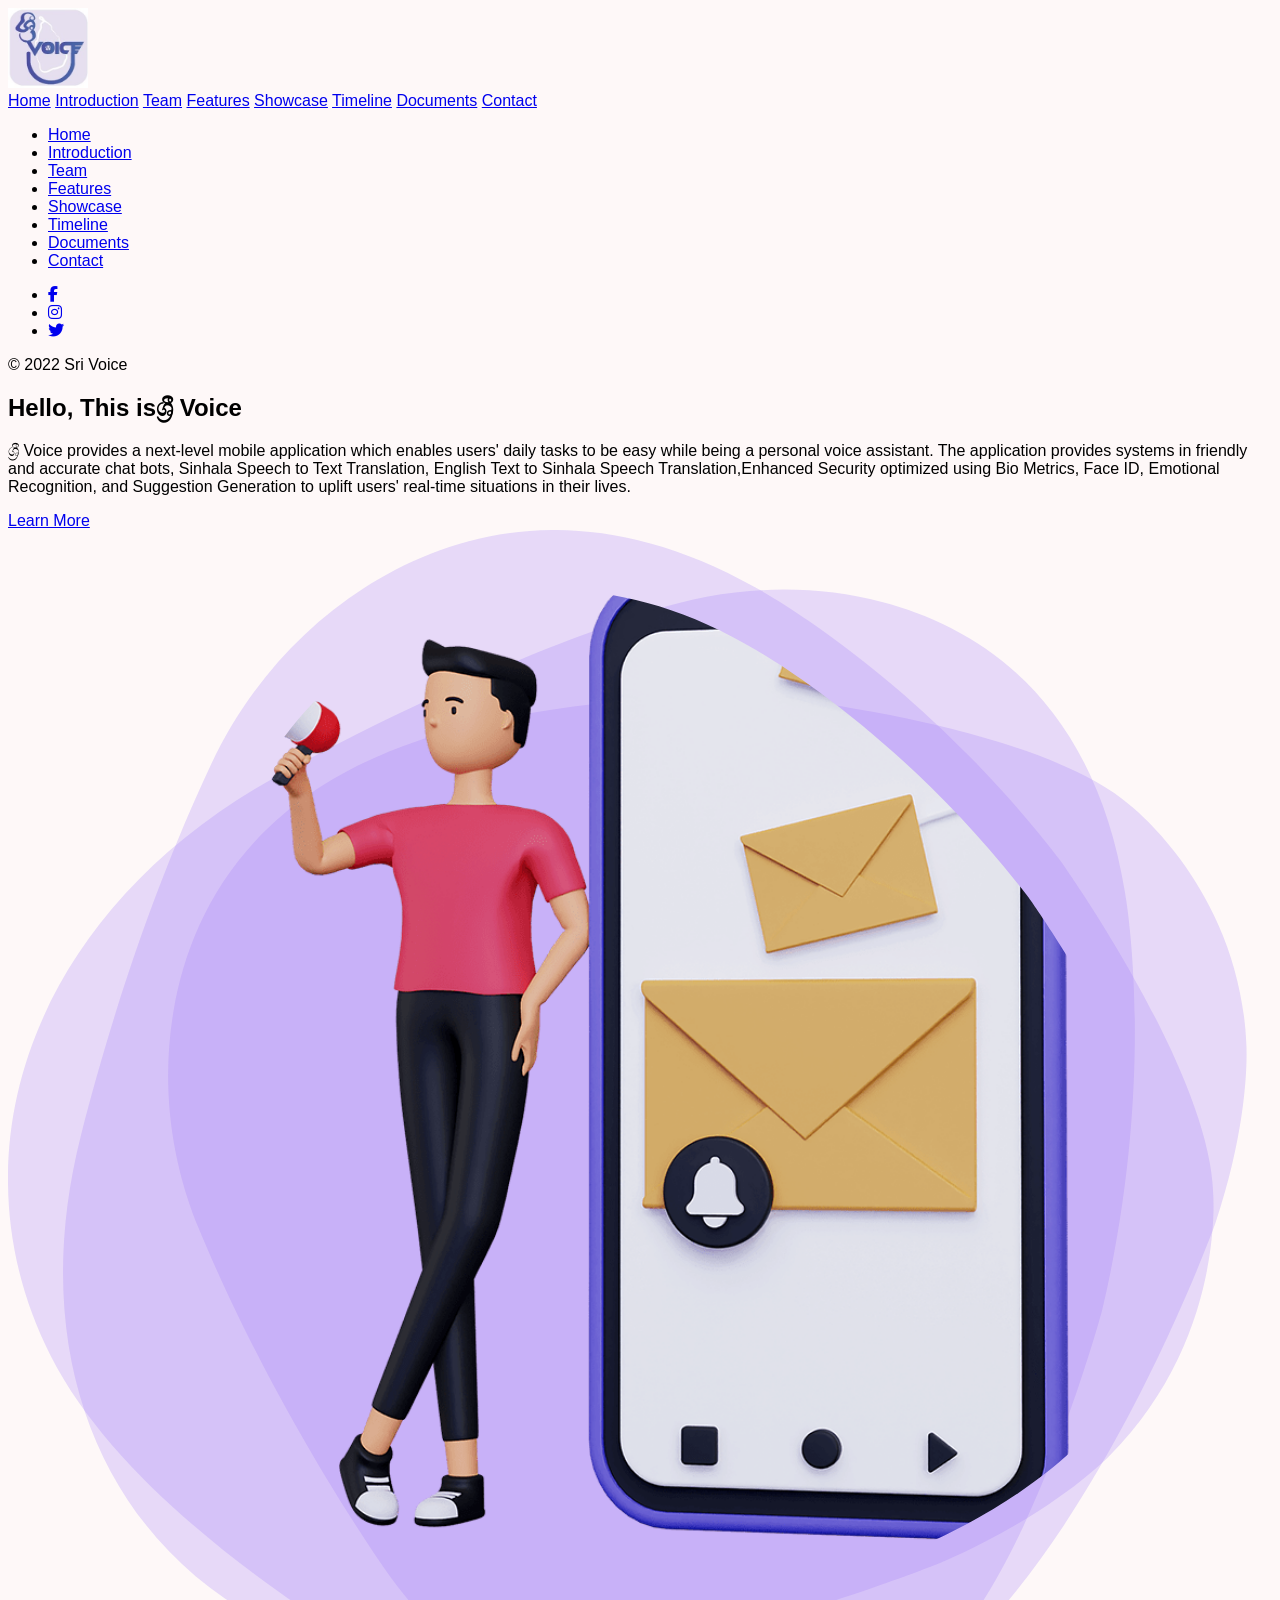
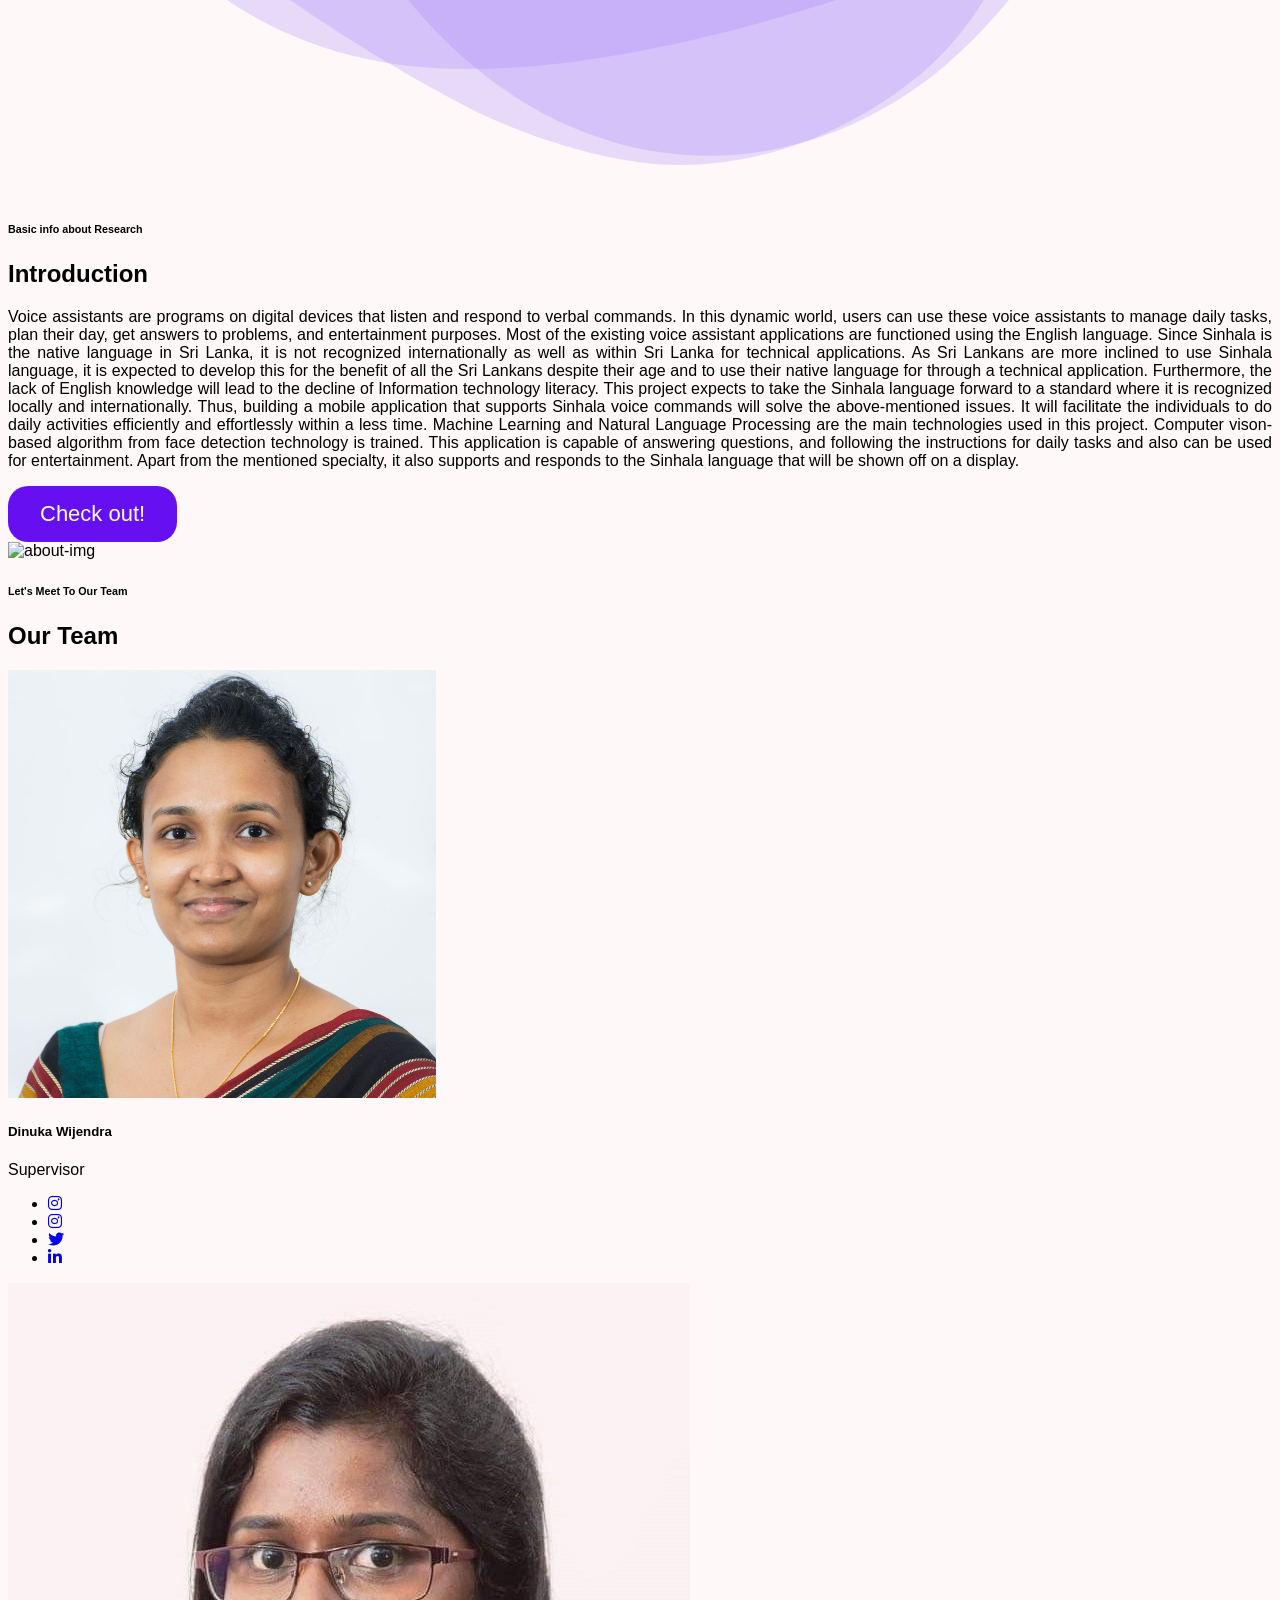
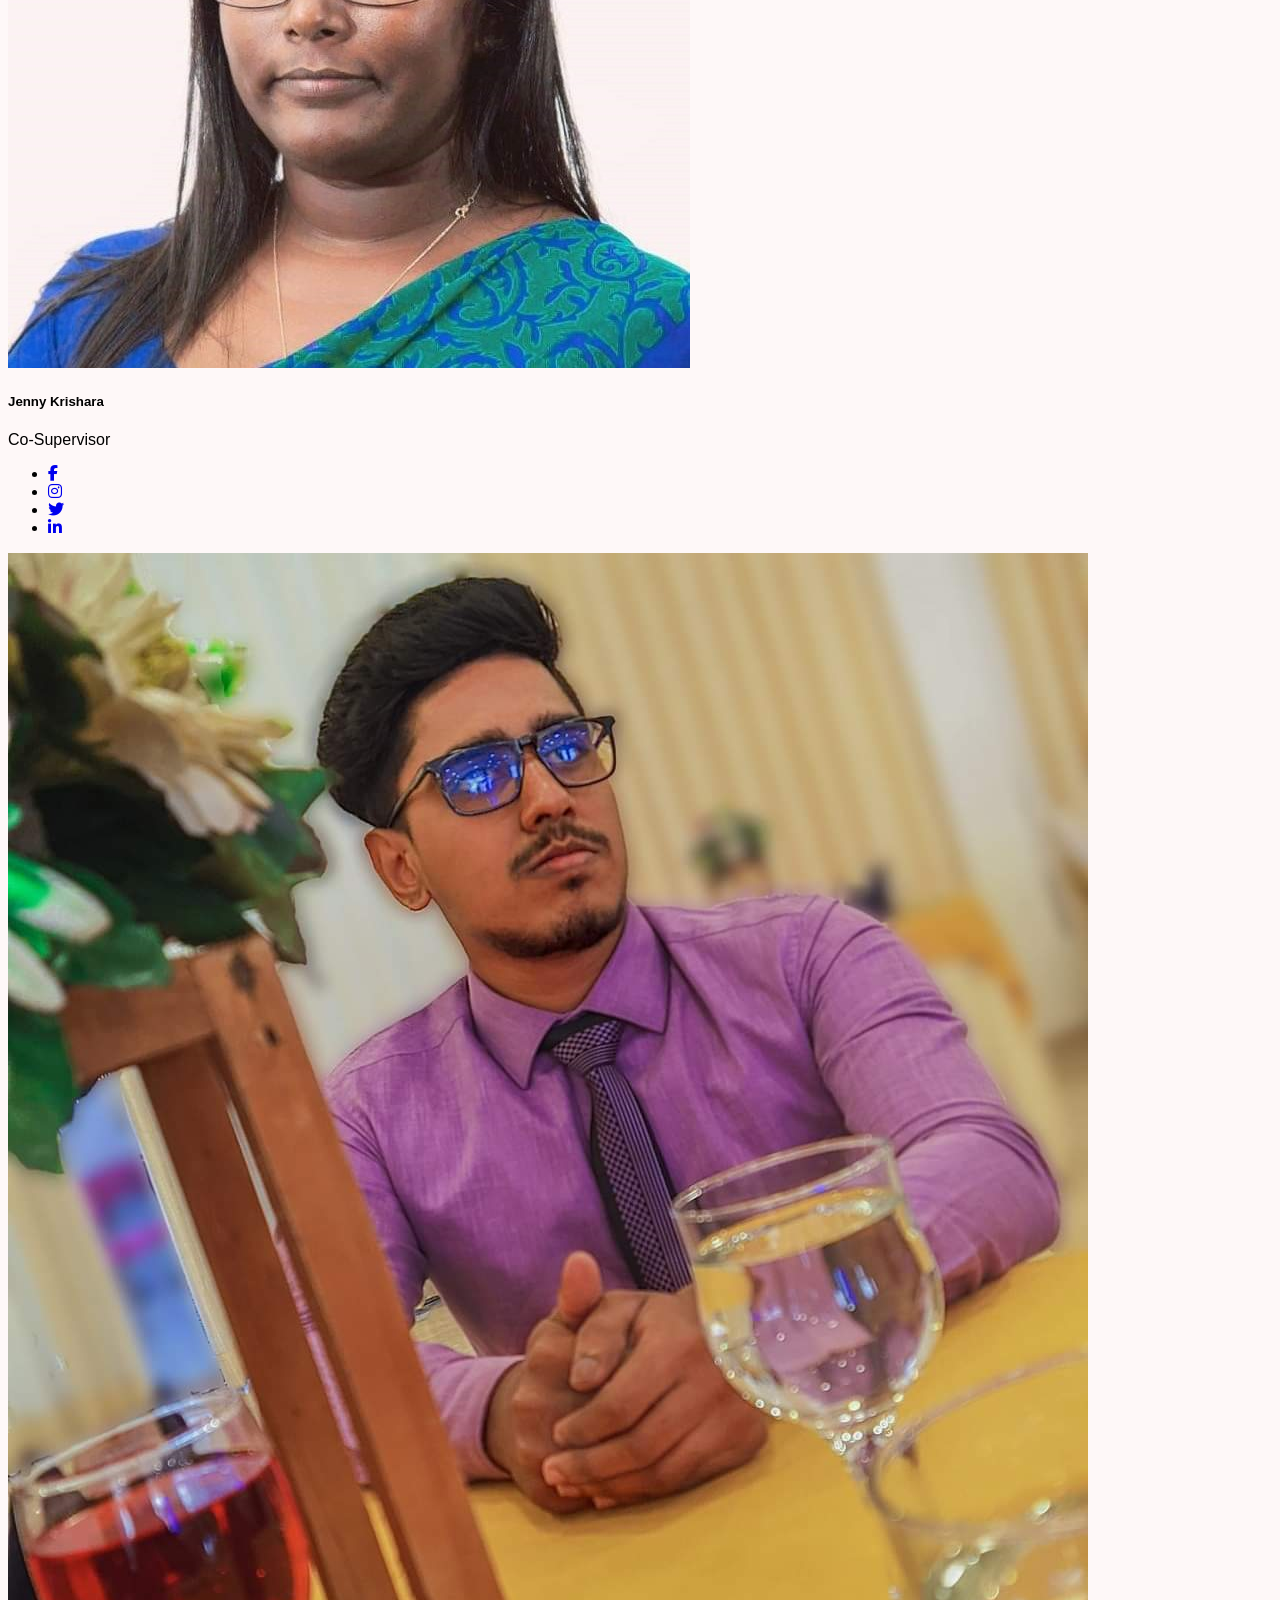
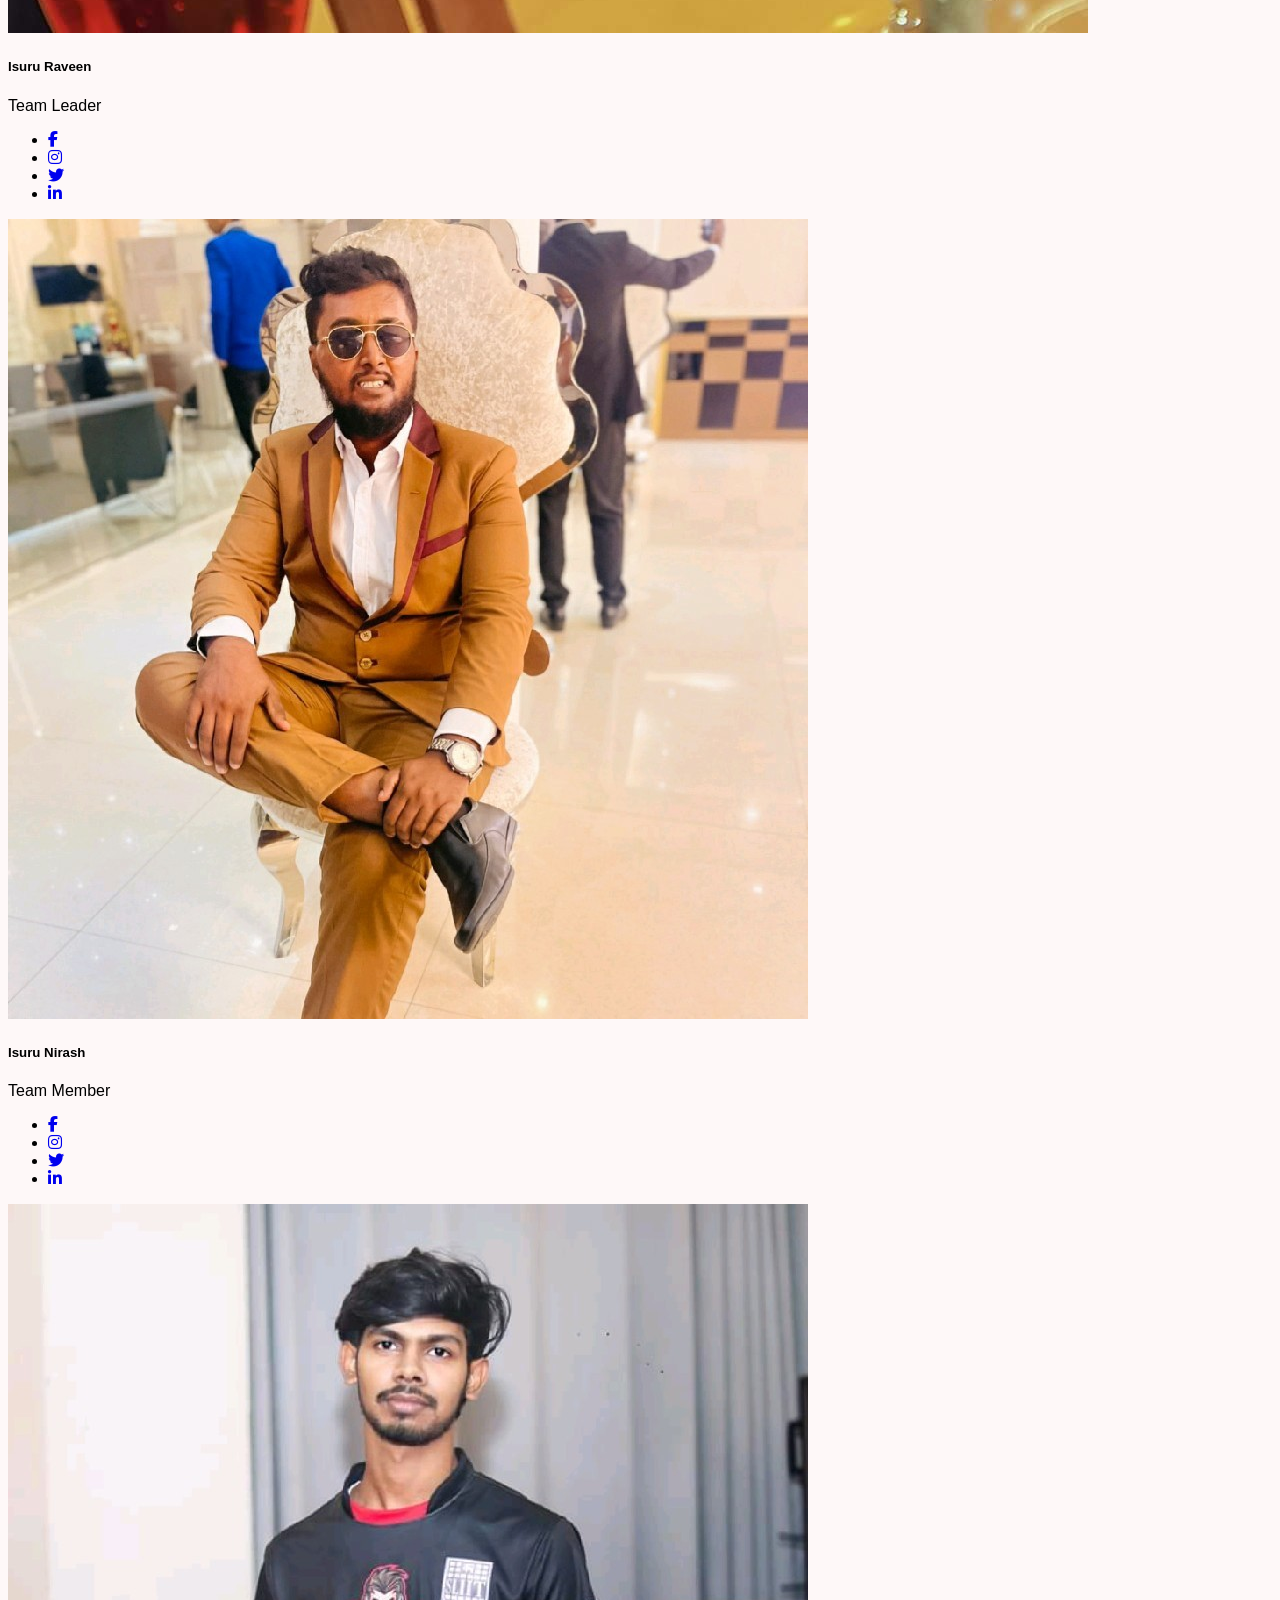
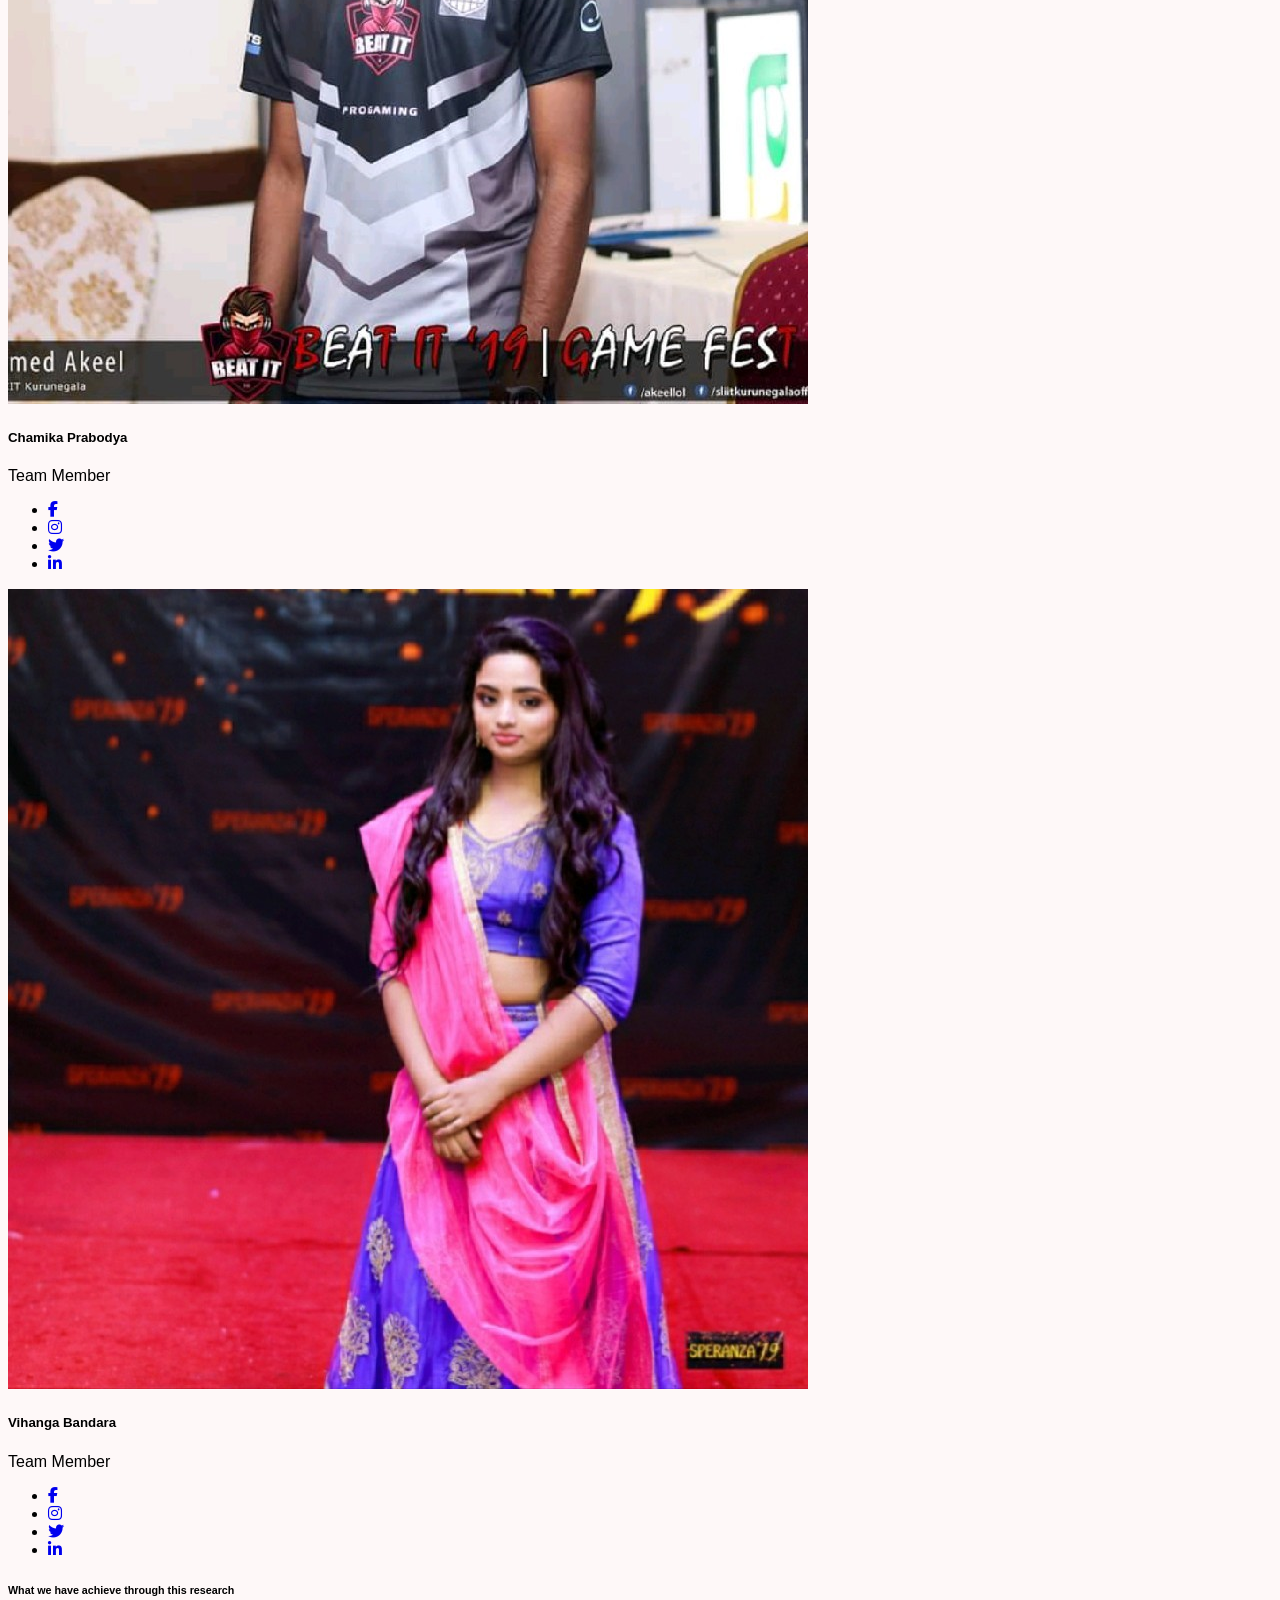
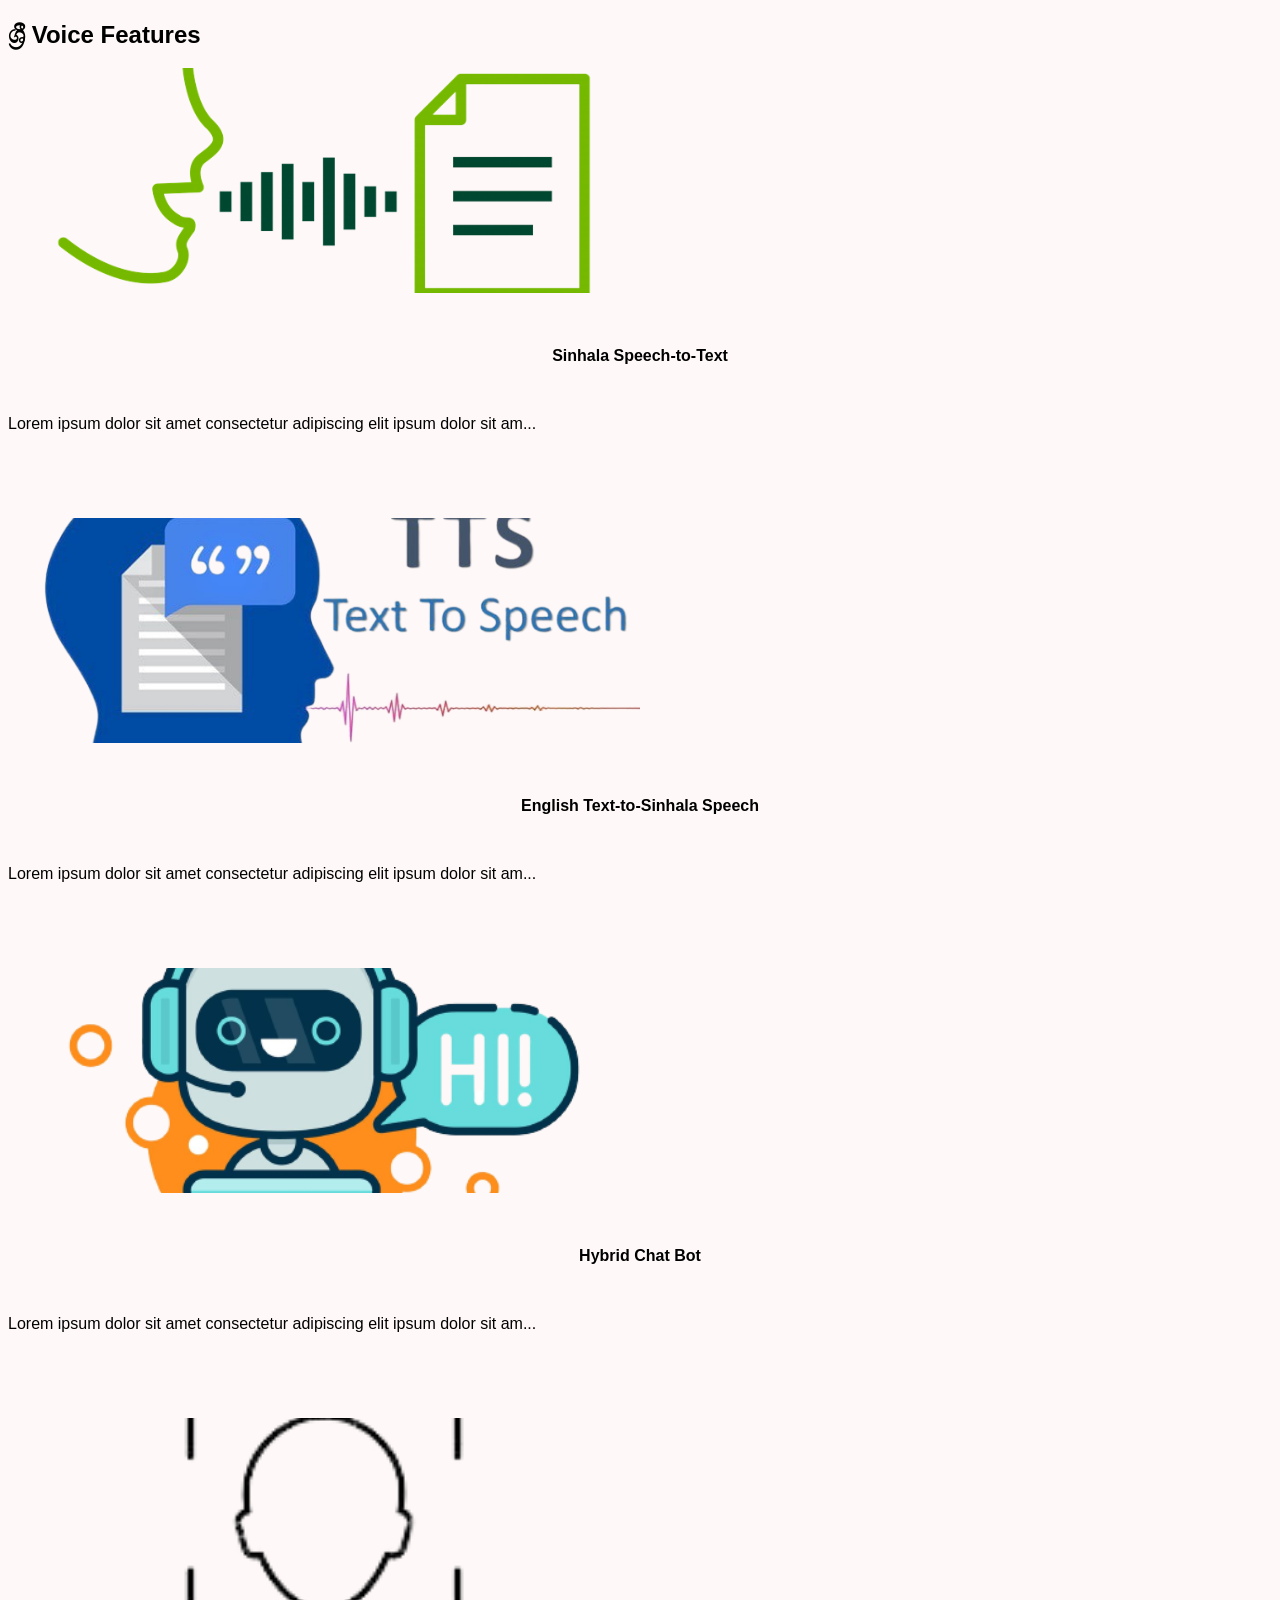
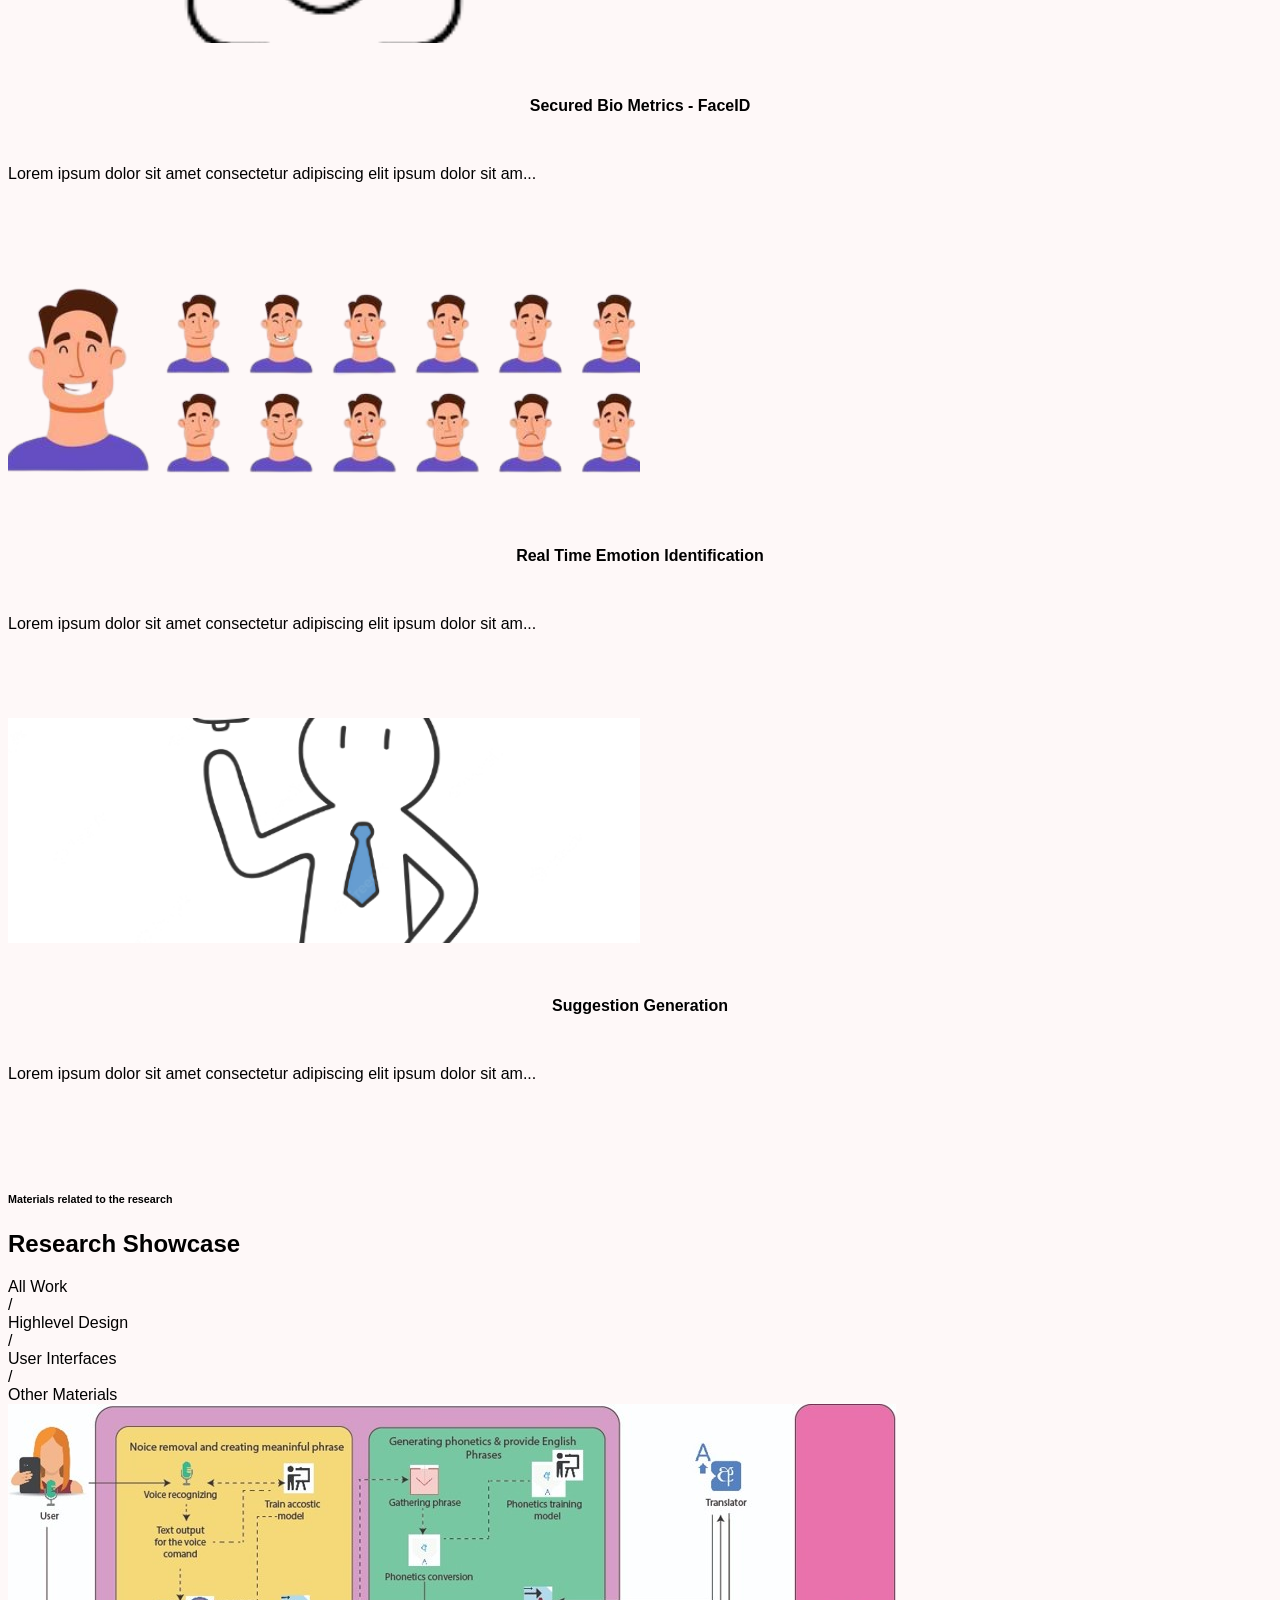
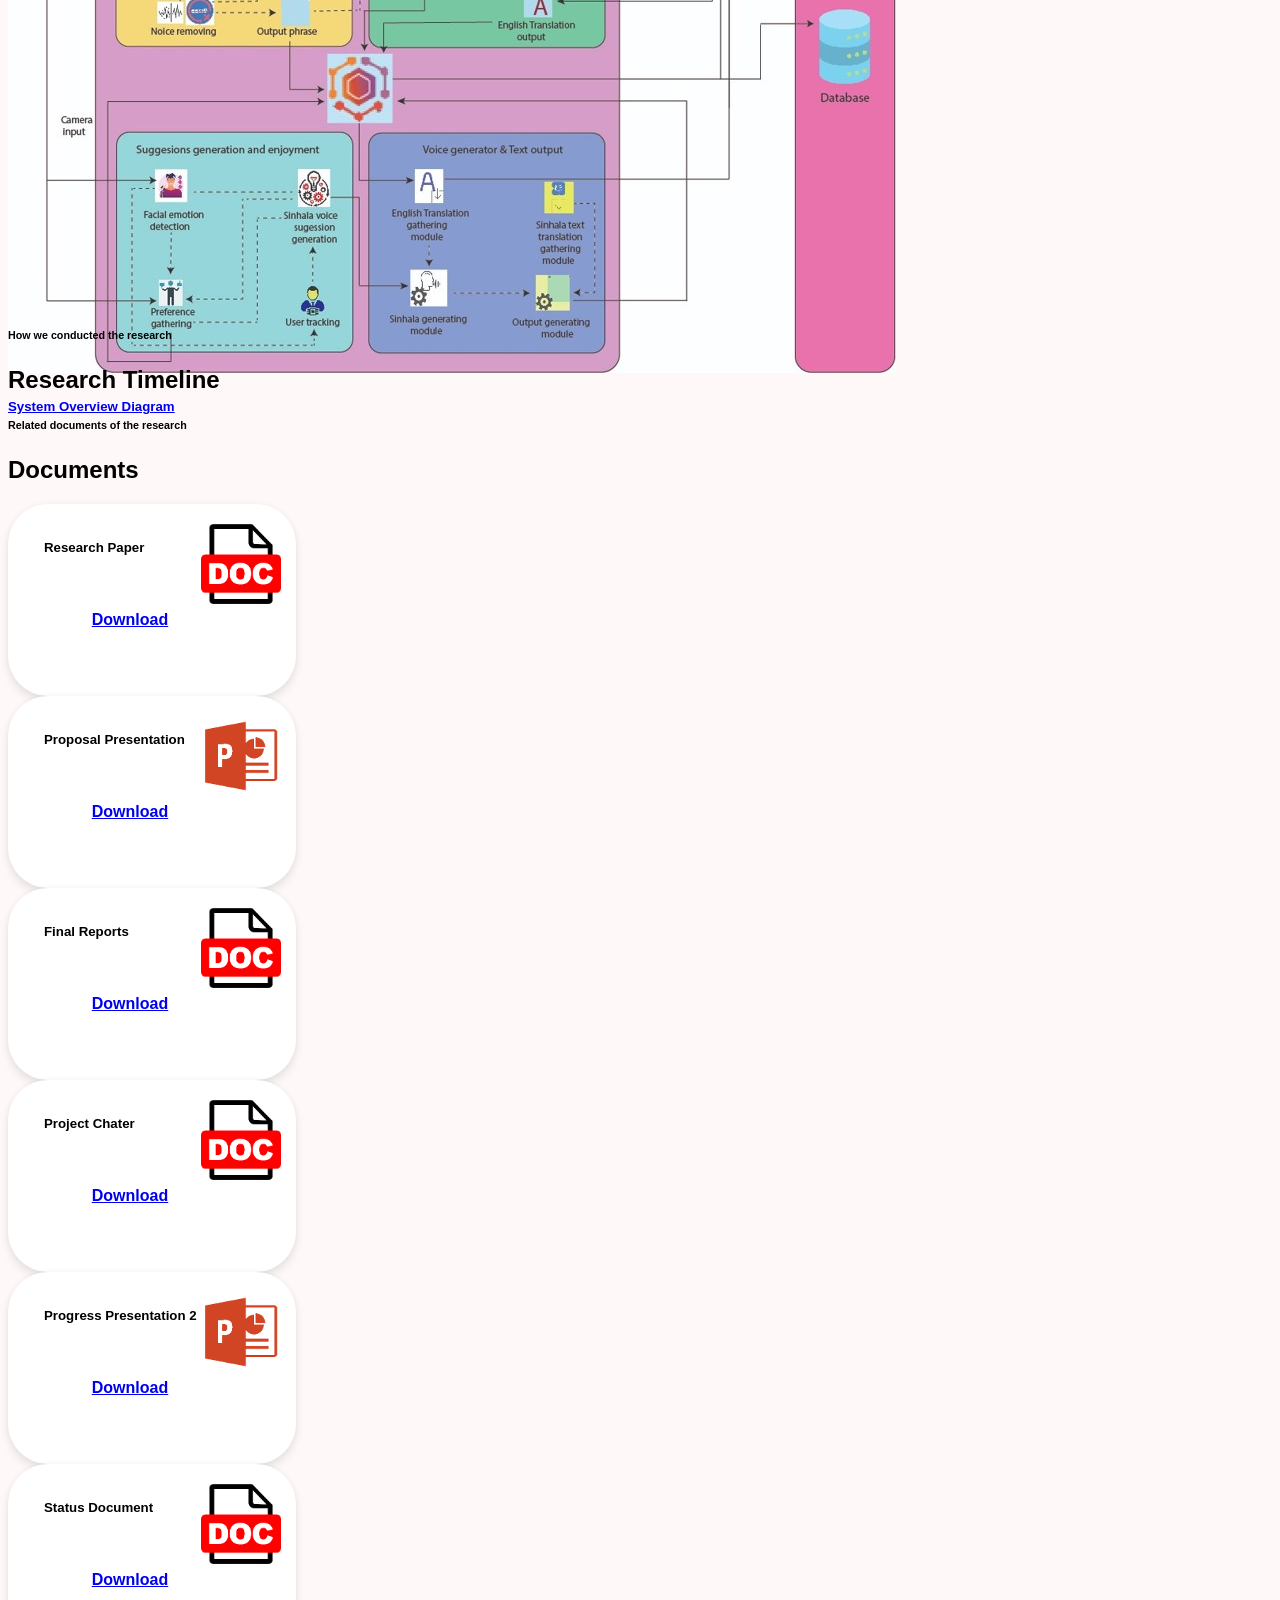
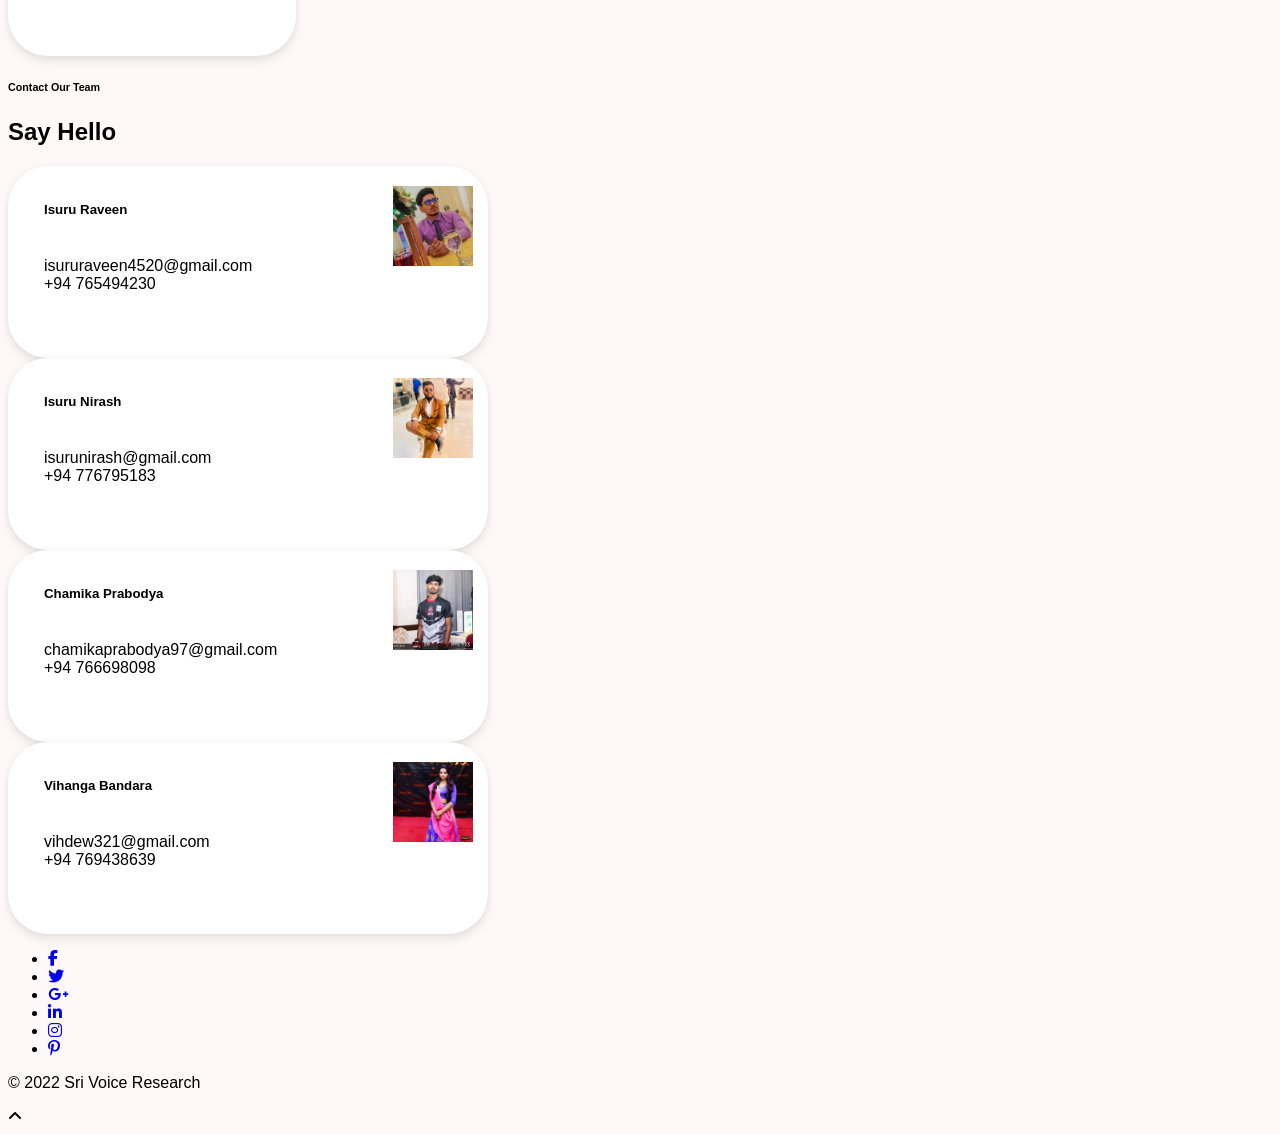
==== commit 2c9f3794: "minor changes" ====
--- a/index.html
+++ b/index.html
@@ -15,7 +15,7 @@
     <!-- Page Title -->
     <title>Research Info - Sri Voice</title>
     <!-- Favicon -->
-    <link href="https://megaone.acrothemes.com/studio/img/favicon.ico" rel="icon">
+    <link href="./images/logo.jpg" rel="icon">
     <!-- Bundle -->
     <link href="https://megaone.acrothemes.com/vendor/css/bundle.min.css" rel="stylesheet">
     <!-- Plugin Css -->
@@ -27,8 +27,8 @@
 
     <!-- Style Sheet -->
     <link href="https://megaone.acrothemes.com/studio/css/style.css" rel="stylesheet">
-    <link rel="stylesheet" href="https://cdnjs.cloudflare.com/ajax/libs/font-awesome/6.2.0/css/fontawesome.min.css" />
-
+    <link href="http://cdnjs.cloudflare.com/ajax/libs/font-awesome/4.3.0/css/font-awesome.css" rel="stylesheet"
+        type='text/css'>
     <link href='https://fonts.googleapis.com/css?family=Prompt' rel='stylesheet' />
     <link href="./css/styles.css" rel="stylesheet">
 </head>
@@ -56,7 +56,7 @@
             <div class="container">
                 <a href="#home" title="Logo" class="logo scroll">
                     <!--Logo Default-->
-                    <!-- <img src="https://megaone.acrothemes.com/studio/img/logo.png" alt="logo" class="logo-dark"> -->
+                    <img src="./images/logo.jpg" alt="logo" class="logo-dark">
                 </a>
 
                 <!--Nav Links-->
@@ -241,117 +241,137 @@
     <!--About End-->
 
     <!--Team Start-->
-    <section id="team">
+    <section id="team" class="cube-portfolio1 text-center no-transition">
         <div class="container">
-            <div class="row align-items-lg-end">
-                <div class="col-lg-6">
-                    <div class="heading-area pr-lg-5">
-                        <h6 class="sub-title main-color">Let's Meet To Our Team</h6>
-                        <h2 class="title">Our Team</h2>
-                    </div>
-                </div>
-            </div>
-            <div class="d-flex justify-content-end">
-                <div class="row mt-lg-5 pt-lg-5">
-                    <div class="col-lg-4 col-md-6">
-                        <div class="team-item">
-                            <img src="./images/ms-dinuka.png" alt="team">
-                            <div class="team-detail">
-                                <h5 class="m-0">Dinuka Wijendra</h5>
-                                <p class="mb-2">Supervisor</p>
-                                <ul class="social-icon social-icon-clr-hvr">
-                                    <li><a href="javascript:void(0)"><i class="fab fa-instagram"></i></a></li>
-                                    <li><a href="javascript:void(0)"><i class="fab fa-instagram"></i></a></li>
-                                    <li><a href="javascript:void(0)"><i class="fab fa-twitter"></i></a></li>
-                                    <li><a href="javascript:void(0)"><i class="fab fa-linkedin-in"></i></a></li>
-                                </ul>
-                            </div>
-                        </div>
-                    </div>
-                    <div class="col-lg-4 col-md-6">
-                        <div class="team-item">
-                            <img src="./images/ms_jenny.jpeg" alt="team">
-                            <div class="team-detail">
-                                <h5 class="m-0">Jenny Krishara</h5>
-                                <p class="mb-2">Co-Supervisor</p>
-                                <ul class="social-icon social-icon-clr-hvr">
-                                    <li><a href="javascript:void(0)"><i class="fab fa-facebook-f"></i></a></li>
-                                    <li><a href="javascript:void(0)"><i class="fab fa-instagram"></i></a></li>
-                                    <li><a href="javascript:void(0)"><i class="fab fa-twitter"></i></a></li>
-                                    <li><a href="javascript:void(0)"><i class="fab fa-linkedin-in"></i></a></li>
-                                </ul>
-                            </div>
-                        </div>
-                    </div>
-                </div>
-            </div>
-            <div class="row">
-                <div class="d-flex justify-content-lg-end">
-                    <div class="row mt-lg-5 pt-lg-5">
-                        <div class="col-lg-3 col-md-6">
-                            <div class="team-item">
-                                <img src="./images/raveen1.jpg" alt="team">
-                                <div class="team-detail">
-                                    <h5 class="m-0">Isuru Raveen</h5>
-                                    <p class="mb-2">Team Leader</p>
-                                    <ul class="social-icon social-icon-clr-hvr">
-                                        <li><a href="javascript:void(0)"><i class="fab fa-facebook-f"></i></a></li>
-                                        <li><a href="javascript:void(0)"><i class="fab fa-instagram"></i></a></li>
-                                        <li><a href="javascript:void(0)"><i class="fab fa-twitter"></i></a></li>
-                                        <li><a href="javascript:void(0)"><i class="fab fa-linkedin-in"></i></a></li>
-                                    </ul>
-                                </div>
-                            </div>
-                        </div>
-                        <div class="col-lg-3 col-md-6">
-                            <div class="team-item">
-                                <img src="./images/isuru.jpg" alt="team">
-                                <div class="team-detail">
-                                    <h5 class="m-0">Isuru Nirash</h5>
-                                    <p class="mb-2">Team Member</p>
-                                    <ul class="social-icon social-icon-clr-hvr">
-                                        <li><a href="javascript:void(0)"><i class="fab fa-facebook-f"></i></a></li>
-                                        <li><a href="javascript:void(0)"><i class="fab fa-instagram"></i></a></li>
-                                        <li><a href="javascript:void(0)"><i class="fab fa-twitter"></i></a></li>
-                                        <li><a href="javascript:void(0)"><i class="fab fa-linkedin-in"></i></a></li>
-                                    </ul>
-                                </div>
-                            </div>
-                        </div>
-                        <div class="col-lg-3 col-md-6">
-                            <div class="team-item">
-                                <img src="./images/chamika.jpg" alt="team">
-                                <div class="team-detail">
-                                    <h5 class="m-0">Chamika Prabodya</h5>
-                                    <p class="mb-2">Team Member</p>
-                                    <ul class="social-icon social-icon-clr-hvr">
-                                        <li><a href="javascript:void(0)"><i class="fab fa-facebook-f"></i></a></li>
-                                        <li><a href="javascript:void(0)"><i class="fab fa-instagram"></i></a></li>
-                                        <li><a href="javascript:void(0)"><i class="fab fa-twitter"></i></a></li>
-                                        <li><a href="javascript:void(0)"><i class="fab fa-linkedin-in"></i></a></li>
-                                    </ul>
-                                </div>
-                            </div>
-                        </div>
-                        <div class="col-lg-3 col-md-6">
-                            <div class="team-item">
-                                <img src="./images/vihanga.jpg" alt="team">
-                                <div class="team-detail">
-                                    <h5 class="m-0">Vihanga Bandara</h5>
-                                    <p class="mb-2">Team Member</p>
-                                    <ul class="social-icon social-icon-clr-hvr">
-                                        <li><a href="javascript:void(0)"><i class="fab fa-facebook-f"></i></a></li>
-                                        <li><a href="javascript:void(0)"><i class="fab fa-instagram"></i></a></li>
-                                        <li><a href="javascript:void(0)"><i class="fab fa-twitter"></i></a></li>
-                                        <li><a href="javascript:void(0)"><i class="fab fa-linkedin-in"></i></a></li>
-                                    </ul>
-                                </div>
-                            </div>
-                        </div>
-                    </div>
-                </div>
-            </div>
-        </div>
+            <!-- Heading -->
+            <div class="heading-area mx-570 pb-lg-5">
+                <h6 class="sub-title main-color">Let's Meet To Our Team</h6>
+                <h2 class="title">Our Team</h2>
+            </div>
+            <div class="container">
+                <div class="row">
+                    <div class="justify-content-xl-center">
+                        <div class="container">
+                            <div class="row wow fadeInUp">
+                                <!--Speech to Text Item-->
+                                <div class="col-lg-3">
+                                    <div class="team-item">
+                                        <img src="./images/ms-dinuka.png" alt="team">
+                                        <div class="team-detail">
+                                            <h5 class="m-0">Dinuka Wijendra</h5>
+                                            <p class="mb-2">Supervisor</p>
+                                            <ul class="social-icon social-icon-clr-hvr">
+                                                <li><a href="javascript:void(0)"><i class="fab fa-instagram"></i></a>
+                                                </li>
+                                                <li><a href="javascript:void(0)"><i class="fab fa-instagram"></i></a>
+                                                </li>
+                                                <li><a href="javascript:void(0)"><i class="fab fa-twitter"></i></a></li>
+                                                <li><a href="javascript:void(0)"><i class="fab fa-linkedin-in"></i></a>
+                                                </li>
+                                            </ul>
+                                        </div>
+                                    </div>
+                                </div>
+                                <div class="col-lg-3 col-md-6">
+                                    <div class="team-item">
+                                        <img src="./images/ms_jenny.jpeg" alt="team">
+                                        <div class="team-detail">
+                                            <h5 class="m-0">Jenny Krishara</h5>
+                                            <p class="mb-2">Co-Supervisor</p>
+                                            <ul class="social-icon social-icon-clr-hvr">
+                                                <li><a href="https://www.facebook.com/jenny.krishara"><i class="fab fa-facebook-f"></i></a>
+                                                </li>
+                                                <li><a href="javascript:void(0)"><i class="fab fa-instagram"></i></a>
+                                                </li>
+                                                <li><a href="javascript:void(0)"><i class="fab fa-twitter"></i></a></li>
+                                                <li><a href="javascript:void(0)"><i class="fab fa-linkedin-in"></i></a>
+                                                </li>
+                                            </ul>
+                                        </div>
+                                    </div>
+                                </div>
+                            </div>
+                        </div>
+                    </div>
+                    <div class="row">
+                        <div class="d-flex justify-content-lg-end">
+                            <div class="row mt-lg-5 pt-lg-5">
+                                <div class="col-lg-3 col-md-6">
+                                    <div class="team-item">
+                                        <img src="./images/raveen1.jpg" alt="team">
+                                        <div class="team-detail">
+                                            <h5 class="m-0">Isuru Raveen</h5>
+                                            <p class="mb-2">Team Leader</p>
+                                            <ul class="social-icon social-icon-clr-hvr">
+                                                <li><a href="https://www.facebook.com/isuru.rox.315/"><i class="fab fa-facebook-f"></i></a>
+                                                </li>
+                                                <li><a href="https://www.instagram.com/isururaveen/"><i class="fab fa-instagram"></i></a>
+                                                </li>
+                                                <li><a href="https://twitter.com/isuru_raveen"><i class="fab fa-twitter"></i></a></li>
+                                                <li><a href="https://www.linkedin.com/in/isuru-raveen-7421541b8/"><i class="fab fa-linkedin-in"></i></a>
+                                                </li>
+                                            </ul>
+                                        </div>
+                                    </div>
+                                </div>
+                                <div class="col-lg-3 col-md-6">
+                                    <div class="team-item">
+                                        <img src="./images/isuru.jpg" alt="team">
+                                        <div class="team-detail">
+                                            <h5 class="m-0">Isuru Nirash</h5>
+                                            <p class="mb-2">Team Member</p>
+                                            <ul class="social-icon social-icon-clr-hvr">
+                                                <li><a href="https://www.facebook.com/isuru.nirash.7"><i class="fab fa-facebook-f"></i></a>
+                                                </li>
+                                                <li><a href="https://www.instagram.com/isuru_nirash/"><i class="fab fa-instagram"></i></a>
+                                                </li>
+                                                <li><a href="javascript:void(0)"><i class="fab fa-twitter"></i></a></li>
+                                                <li><a href="https://www.linkedin.com/in/isuru-nirash-aa54611b8/"><i class="fab fa-linkedin-in"></i></a>
+                                                </li>
+                                            </ul>
+                                        </div>
+                                    </div>
+                                </div>
+                                <div class="col-lg-3 col-md-6">
+                                    <div class="team-item">
+                                        <img src="./images/chamika.jpg" alt="team">
+                                        <div class="team-detail">
+                                            <h5 class="m-0">Chamika Prabodya</h5>
+                                            <p class="mb-2">Team Member</p>
+                                            <ul class="social-icon social-icon-clr-hvr">
+                                                <li><a href="https://www.facebook.com/chamika.prabodya1"><i class="fab fa-facebook-f"></i></a>
+                                                </li>
+                                                <li><a href="javascript:void(0)"><i class="fab fa-instagram"></i></a>
+                                                </li>
+                                                <li><a href="javascript:void(0)"><i class="fab fa-twitter"></i></a></li>
+                                                <li><a href="https://www.linkedin.com/in/chamika-prabodya-3516881bb/"><i class="fab fa-linkedin-in"></i></a>
+                                                </li>
+                                            </ul>
+                                        </div>
+                                    </div>
+                                </div>
+                                <div class="col-lg-3 col-md-6">
+                                    <div class="team-item">
+                                        <img src="./images/vihanga.jpg" alt="team">
+                                        <div class="team-detail">
+                                            <h5 class="m-0">Vihanga Bandara</h5>
+                                            <p class="mb-2">Team Member</p>
+                                            <ul class="social-icon social-icon-clr-hvr">
+                                                <li><a href="https://www.facebook.com/jana.rajapaksha.7"><i class="fab fa-facebook-f"></i></a>
+                                                </li>
+                                                <li><a href="https://www.instagram.com/enki_the_queen/"><i class="fab fa-instagram"></i></a>
+                                                </li>
+                                                <li><a href="javascript:void(0)"><i class="fab fa-twitter"></i></a></li>
+                                                <li><a href="https://www.linkedin.com/in/vihanga-dewmini-bandara-457907207/"><i class="fab fa-linkedin-in"></i></a>
+                                                </li>
+                                            </ul>
+                                        </div>
+                                    </div>
+                                </div>
+                            </div>
+                        </div>
+                    </div>
+                </div>
     </section>
     <!--Team End-->
 
@@ -361,7 +381,7 @@
 
             <!--Heading-->
             <div class="heading-area mx-570 pb-lg-5">
-                <h6 class="sub-title main-color">What we have achieve throught this research</h6>
+                <h6 class="sub-title main-color">What we have achieve through this research</h6>
                 <h2 class="title">ශ්‍රී Voice Features</h2>
             </div>
             <div class="container">
@@ -471,21 +491,43 @@
             <span class="text-blue"> / </span>
             <div data-filter=".graphic" class="cbp-filter-item">Other Materials</div>
         </div>
-
+        <div class="container">
+            <div id="js-grid-mosaic-flat" class="cbp cbp-l-grid-mosaic-flat">
+                <div class="cbp-item web-design graphic">
+                    <a href="./images/overall.jpg" class="cbp-caption cbp-lightbox">
+                        <div class="cbp-caption-defaultWrap">
+                            <img src="./images/overall.jpg" alt="port-5">
+                        </div>
+                        <div class="cbp-caption-activeWrap"></div>
+                        <div class="cbp-l-caption-alignCenter center-block">
+                            <div class="cbp-l-caption-body">
+                                <div class="plus"></div>
+                                <h5 class="text-white mb-1">System Overview Diagram</h5>
+                            </div>
+                        </div>
+                    </a>
+                </div>
+            </div>
+        </div>
 
     </section>
     <!-- Showcase End -->
 
     <!--Timeline Start-->
-    <section id="timeline" class="bg-light" id="blog">
+    <section id="timeline" class="bg-light text-center" id="blog">
         <div class="container">
 
+            <!--Heading-->
+            <div class="heading-area mx-570 pb-lg-5">
+                <h6 class="sub-title main-color">How we conducted the research</h6>
+                <h2 class="title">Research Timeline</h2>
+            </div>
         </div>
 
     </section>
     <!--Timeline End-->
 
-    <!--Contact Start-->
+    <!--Documents Start-->
     <section id="documents">
         <!--Heading-->
         <div class="row">
@@ -505,7 +547,8 @@
                                 <h5 class="card-title">Research Paper</h5>
                                 <br>
                                 <p align="center">
-                                    <a download href="#"><b>Download</b></a>
+                                    <a download
+                                        href="./files/Automated Sinhala Voice Assistant to manage tasks using Natural Language Processing.pdf"><b>Download</b></a>
                                 </p>
                             </div>
                         </div>
@@ -577,8 +620,9 @@
             </div>
         </div>
     </section>
+    <!--Documents End-->
+
     <!--Contact End-->
-
     <section id="contact">
         <!--Heading-->
         <div class="row">
@@ -642,6 +686,8 @@
             </div>
         </div>
     </section>
+    <!--Contact End-->
+
     <!--Footer Start-->
     <footer class="footer-style-1 bg-light">
         <div class="container">
@@ -678,7 +724,7 @@
     <!--Scroll Top Start-->
     <span class="scroll-top-arrow"><i class="fas fa-angle-up"></i></span>
     <!--Scroll Top End-->
-
+    
     <!-- JavaScript -->
     <script src="https://megaone.acrothemes.com/vendor/js/bundle.min.js"></script>
     <!-- Plugin Js -->
@@ -712,5 +758,9 @@
     <!-- custom script-->
     <script src="https://megaone.acrothemes.com/studio/js/script.js"></script>
 
+    <!-- Fontawsome -->
+    <link rel="stylesheet" href="https://cdnjs.cloudflare.com/ajax/libs/font-awesome/6.2.0/css/all.min.css"/>
+
 </body>
+
 </html>
--- a/css/styles.css
+++ b/css/styles.css
@@ -14,10 +14,15 @@
 }
 
 .center {
-    margin: auto;
-    width: 50%;
-    border: 3px solid green;
-    padding: 10px;
+    /* margin: auto; */
+    /* width: 50%; */
+    /* border: 3px solid green; */
+    /* padding: 10px; */
+}
+
+.cbp{
+    height: 500px;
+    /* width: 500px; */
 }
 
 .card {
@@ -353,4 +358,9 @@
     -webkit-box-orient: vertical;
     -webkit-line-clamp: 3;
     overflow: hidden;
+}
+
+.logo-dark{
+    height: 80px;
+    width: 80px;
 }
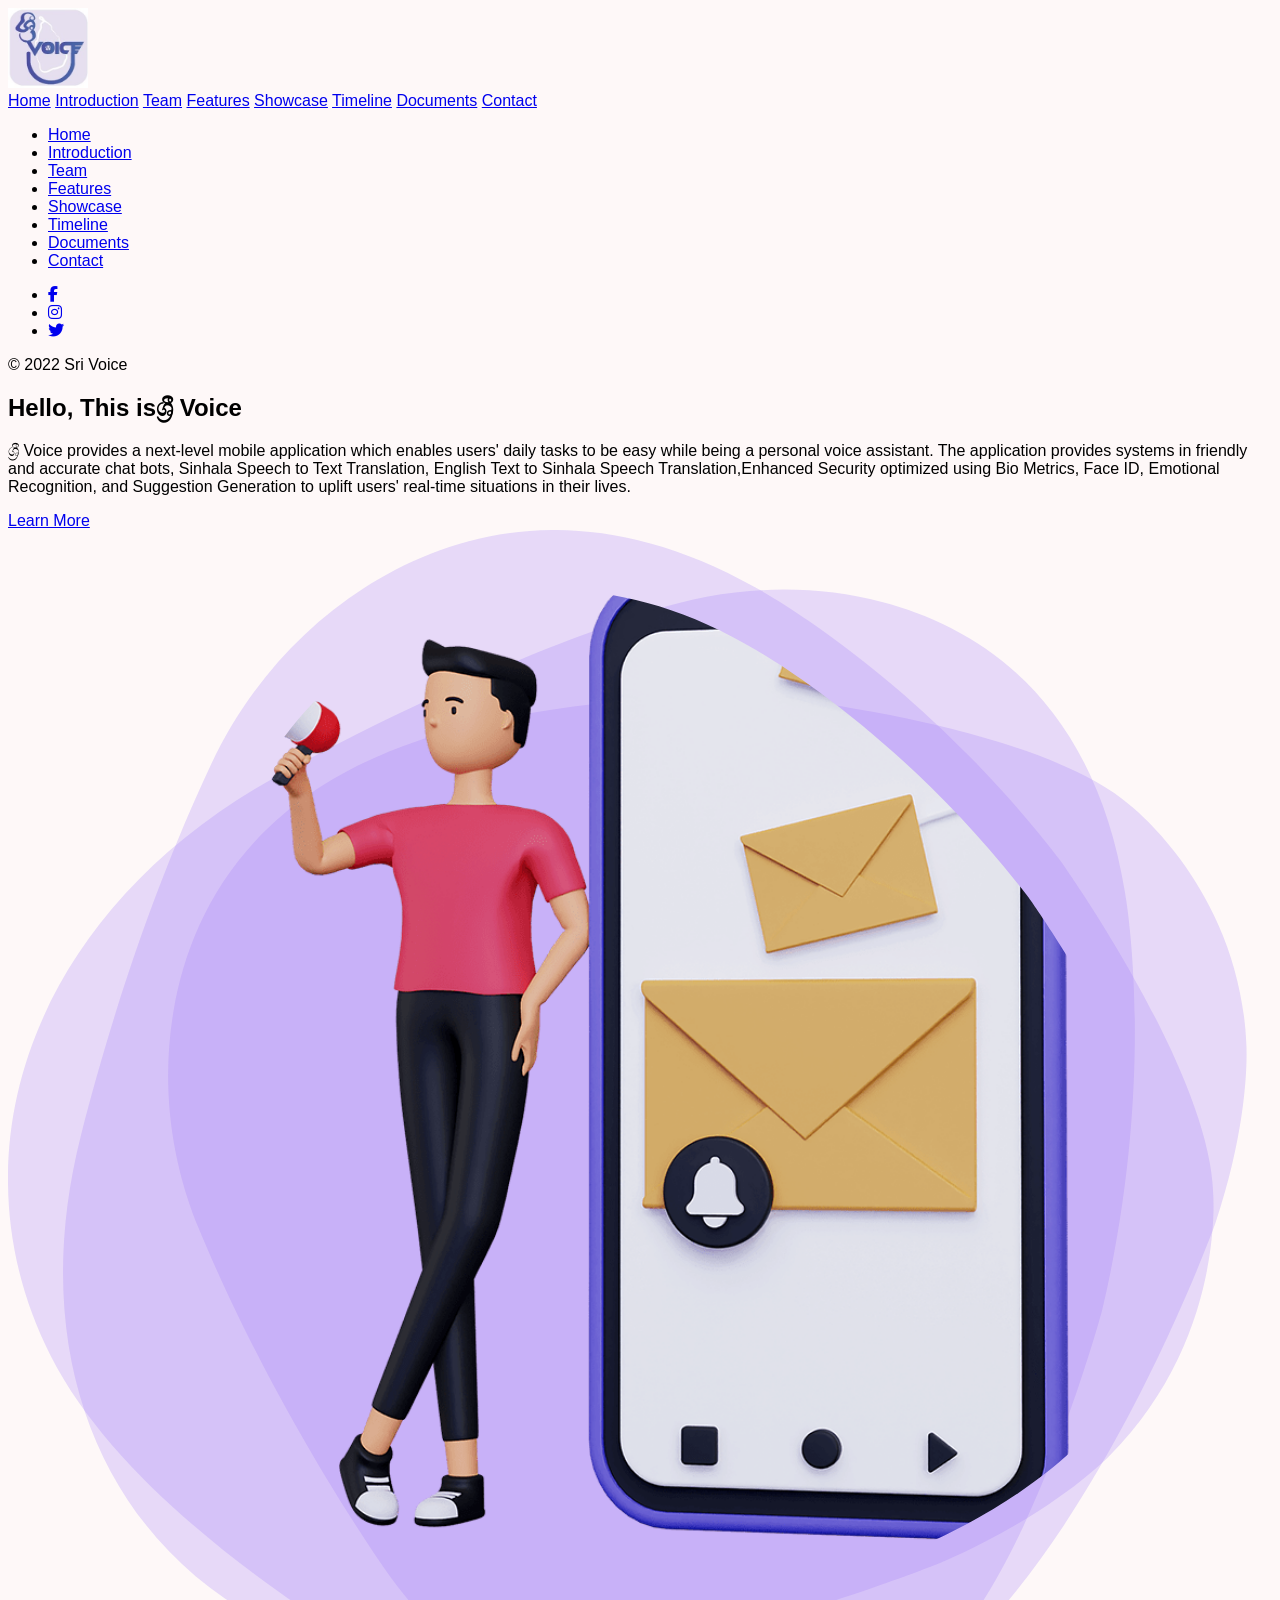
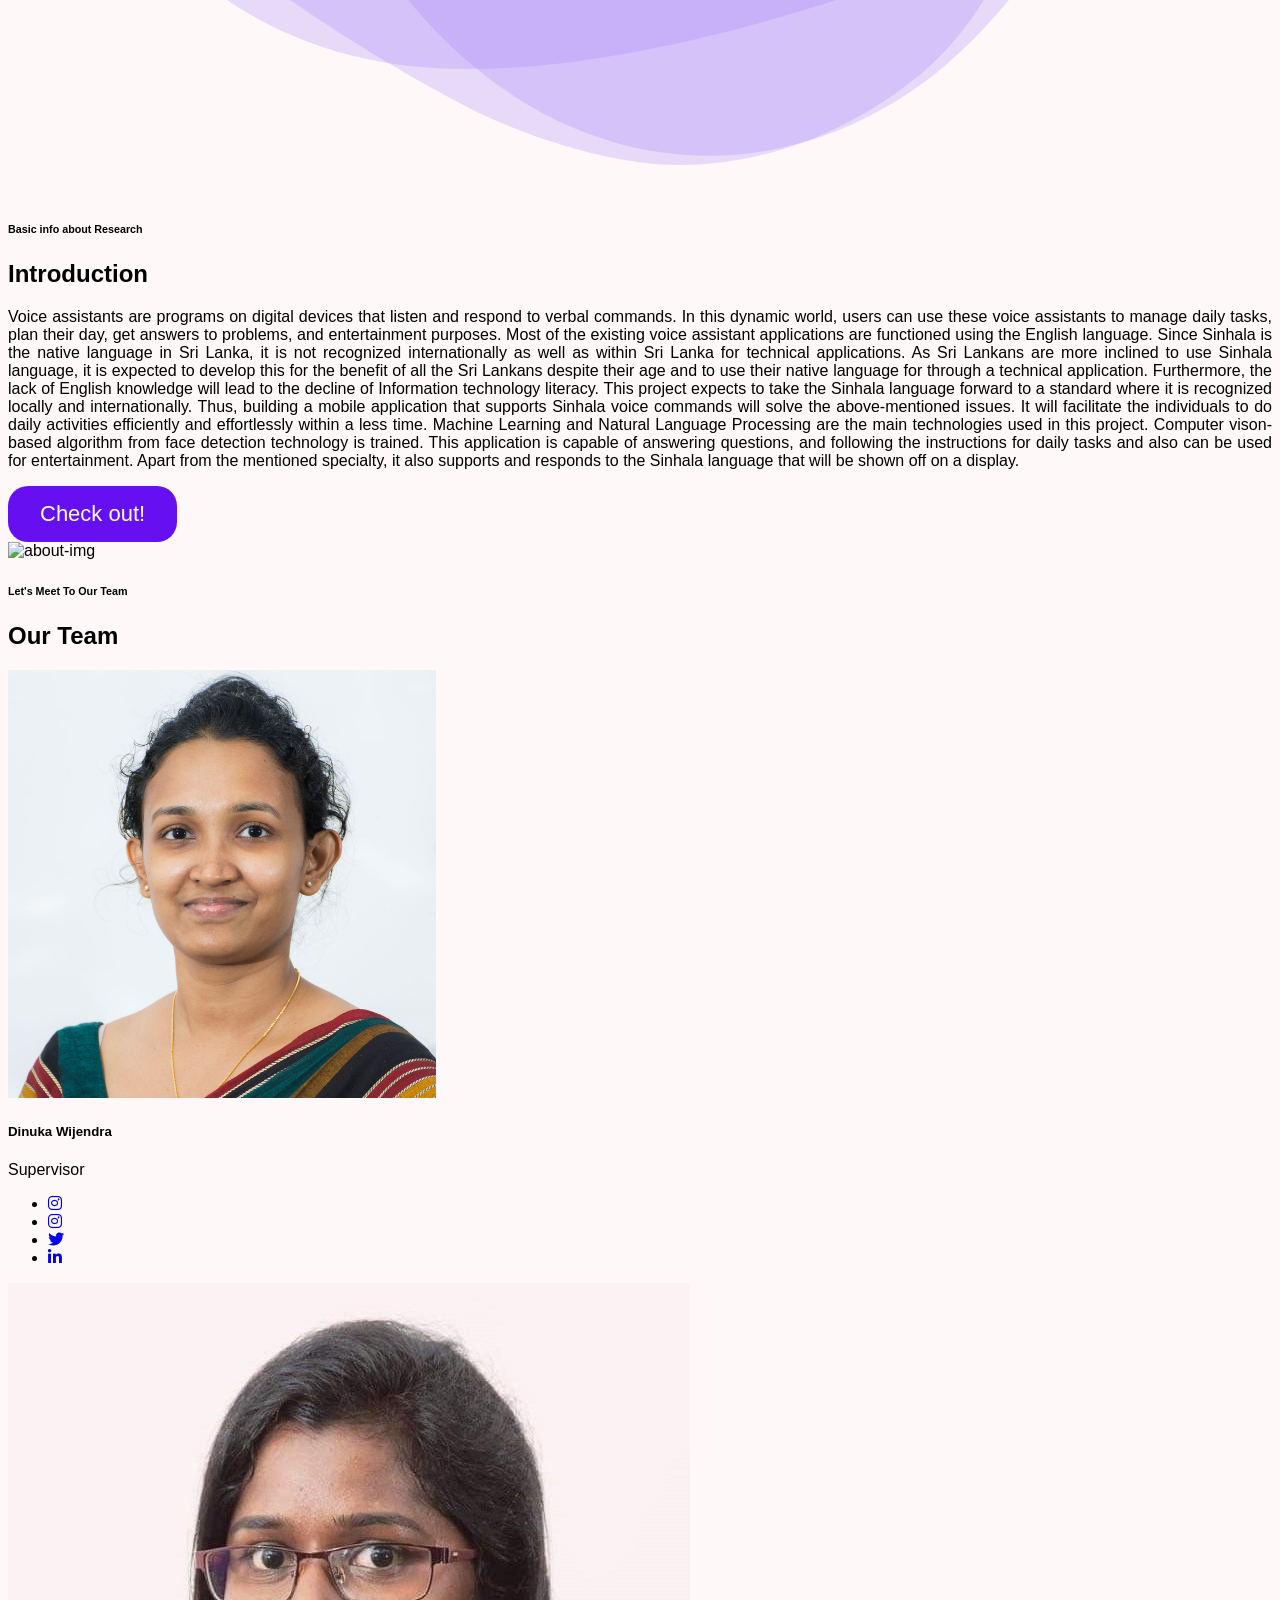
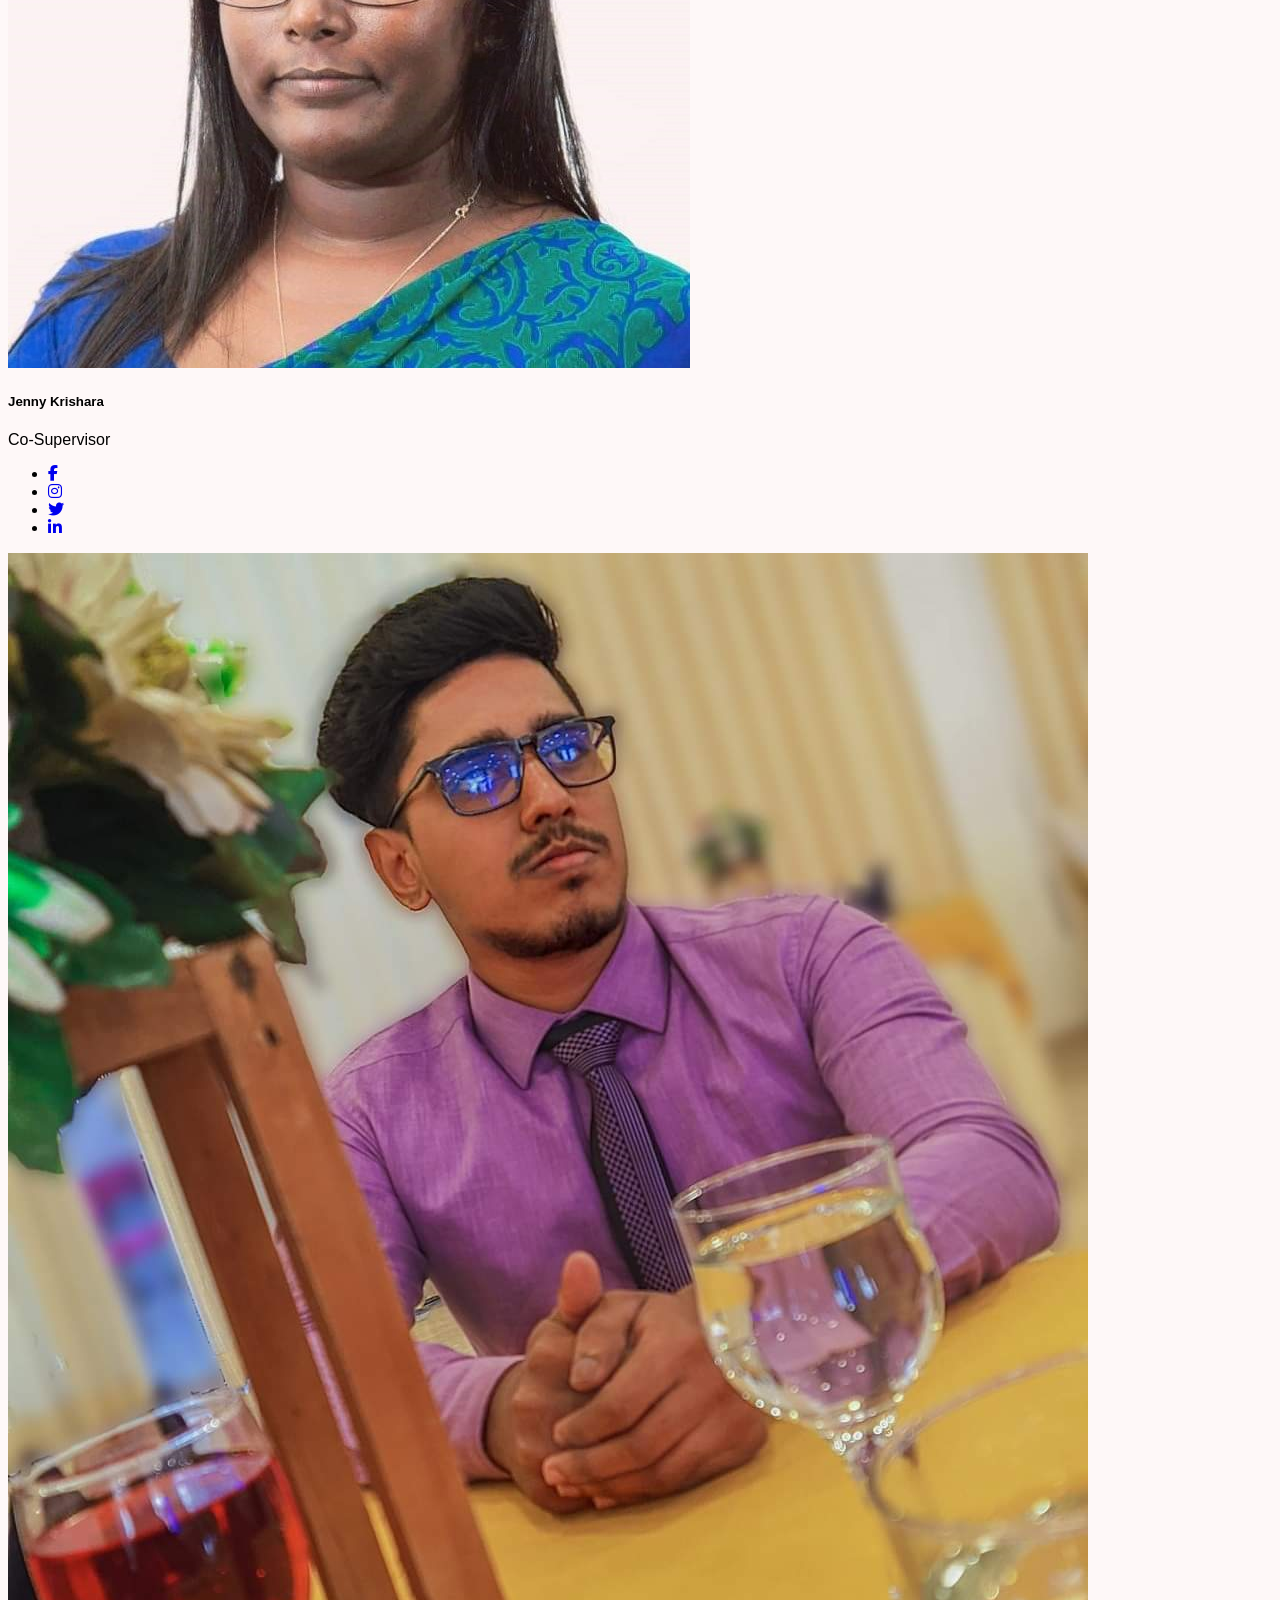
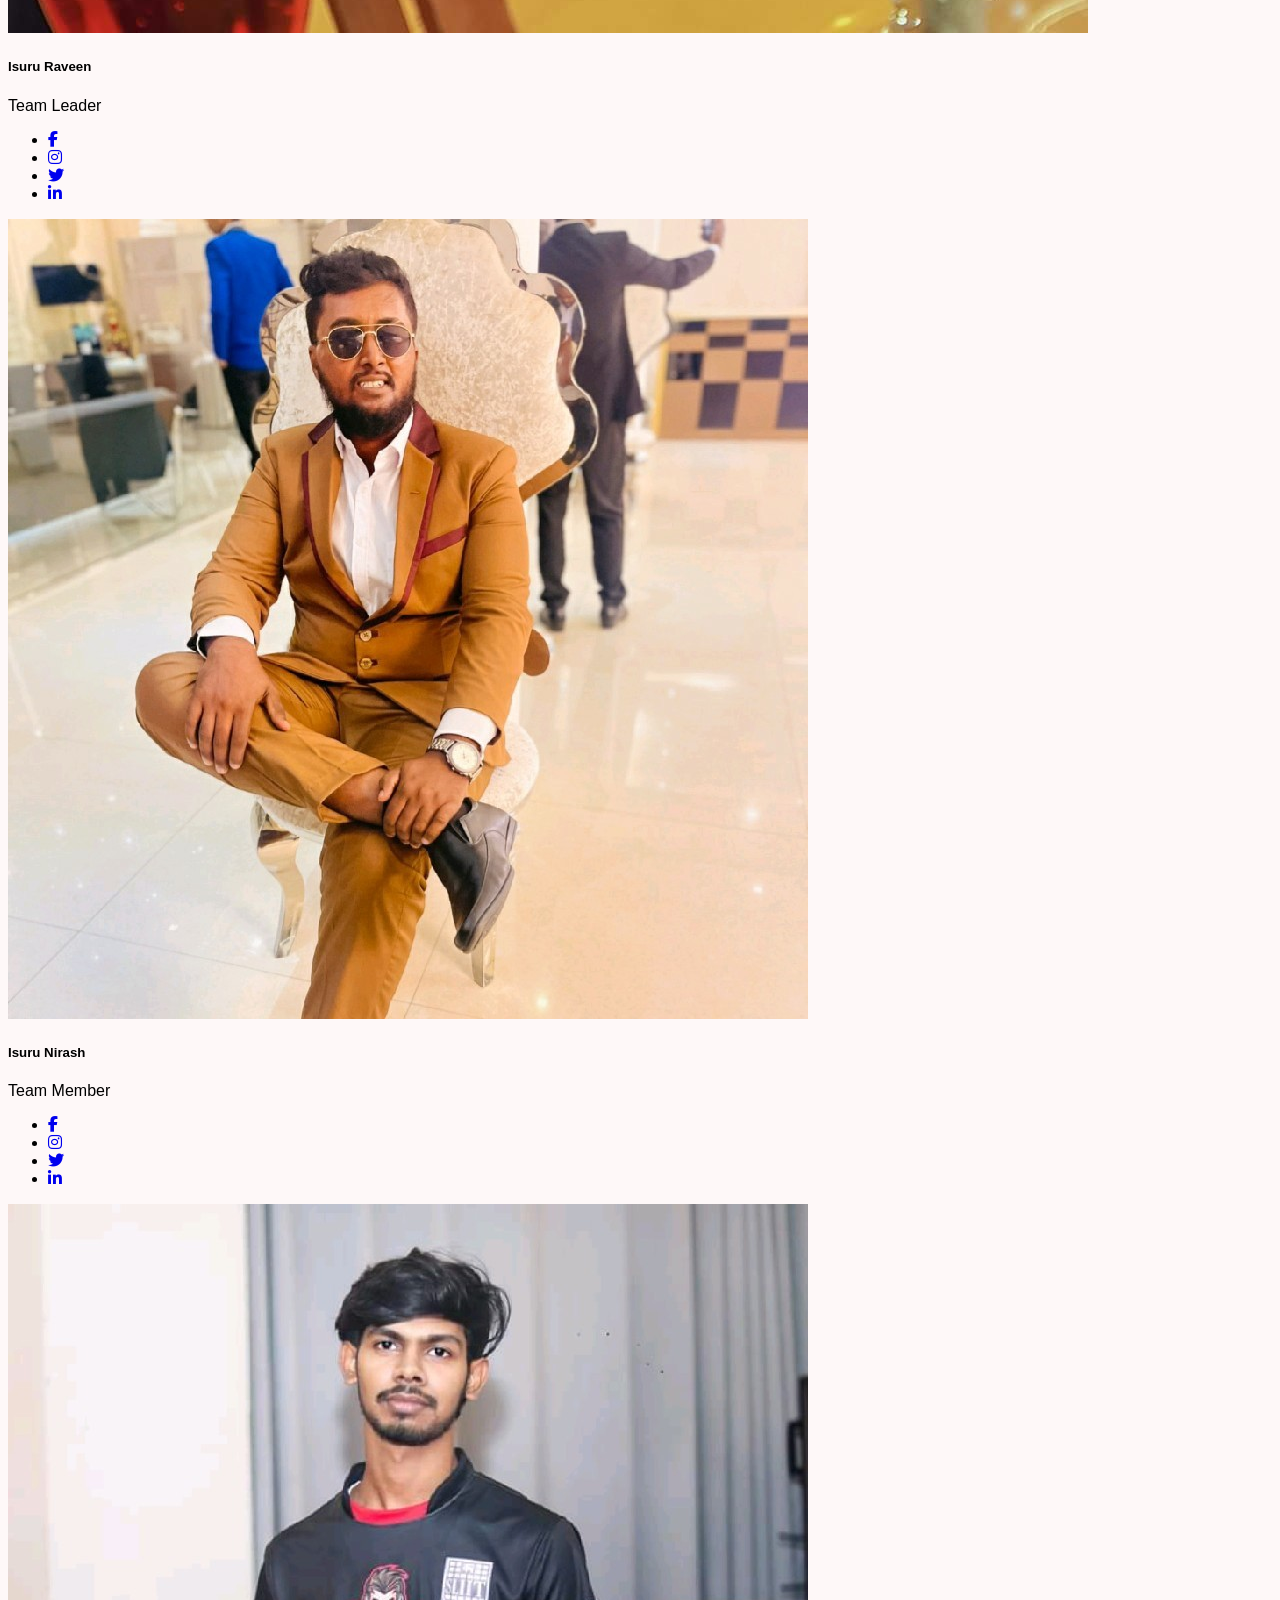
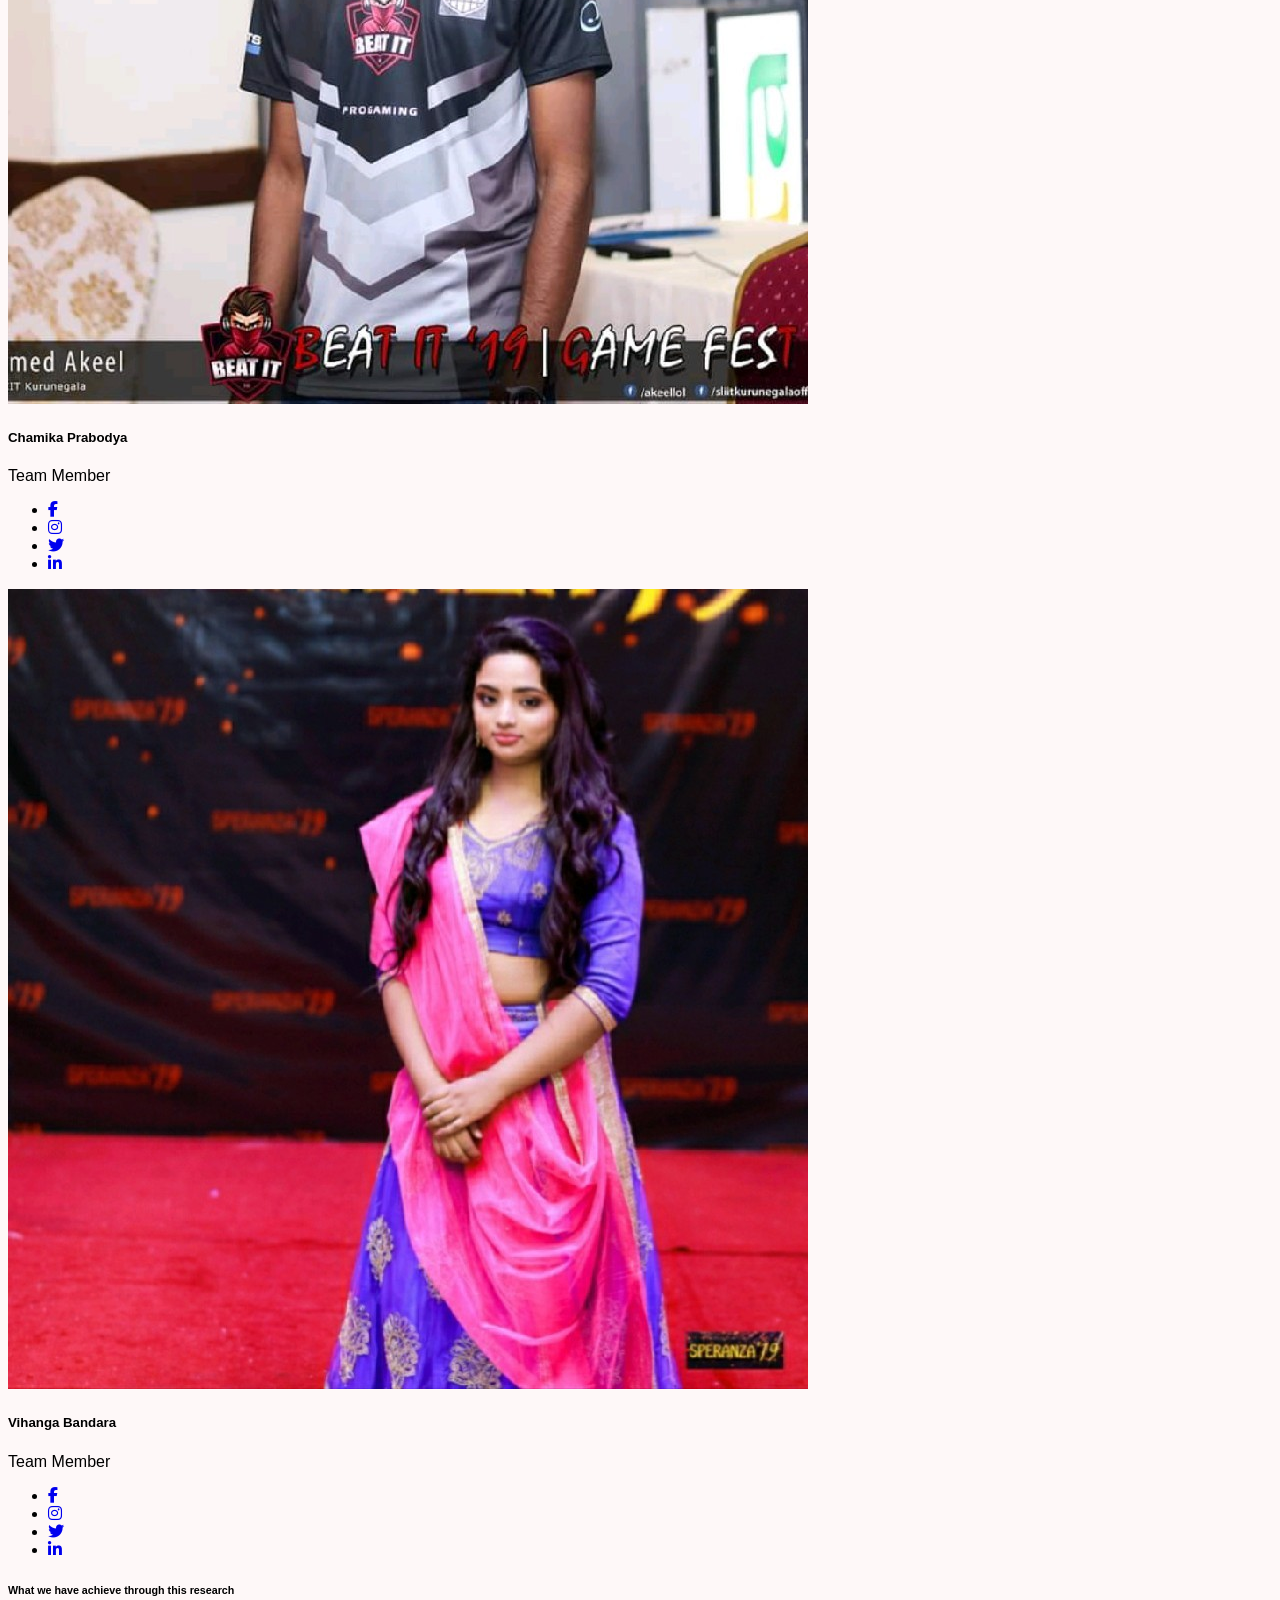
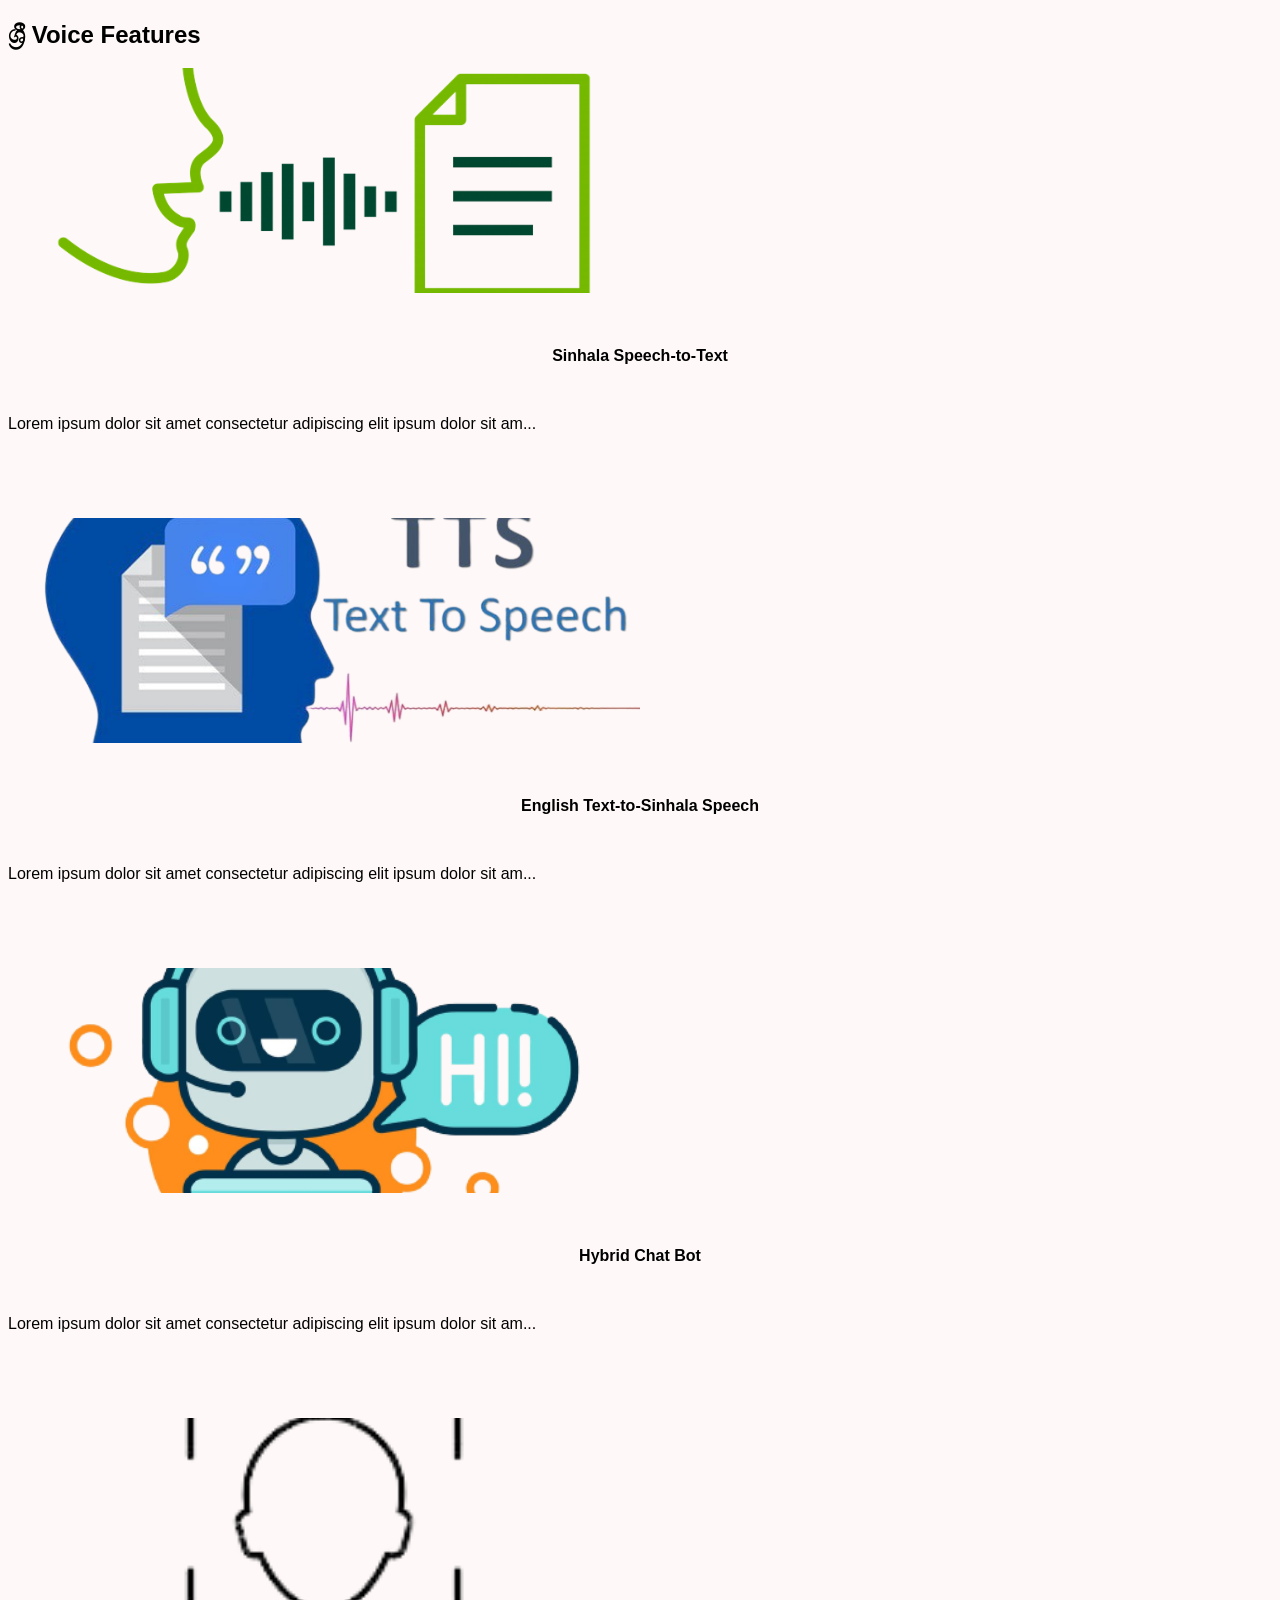
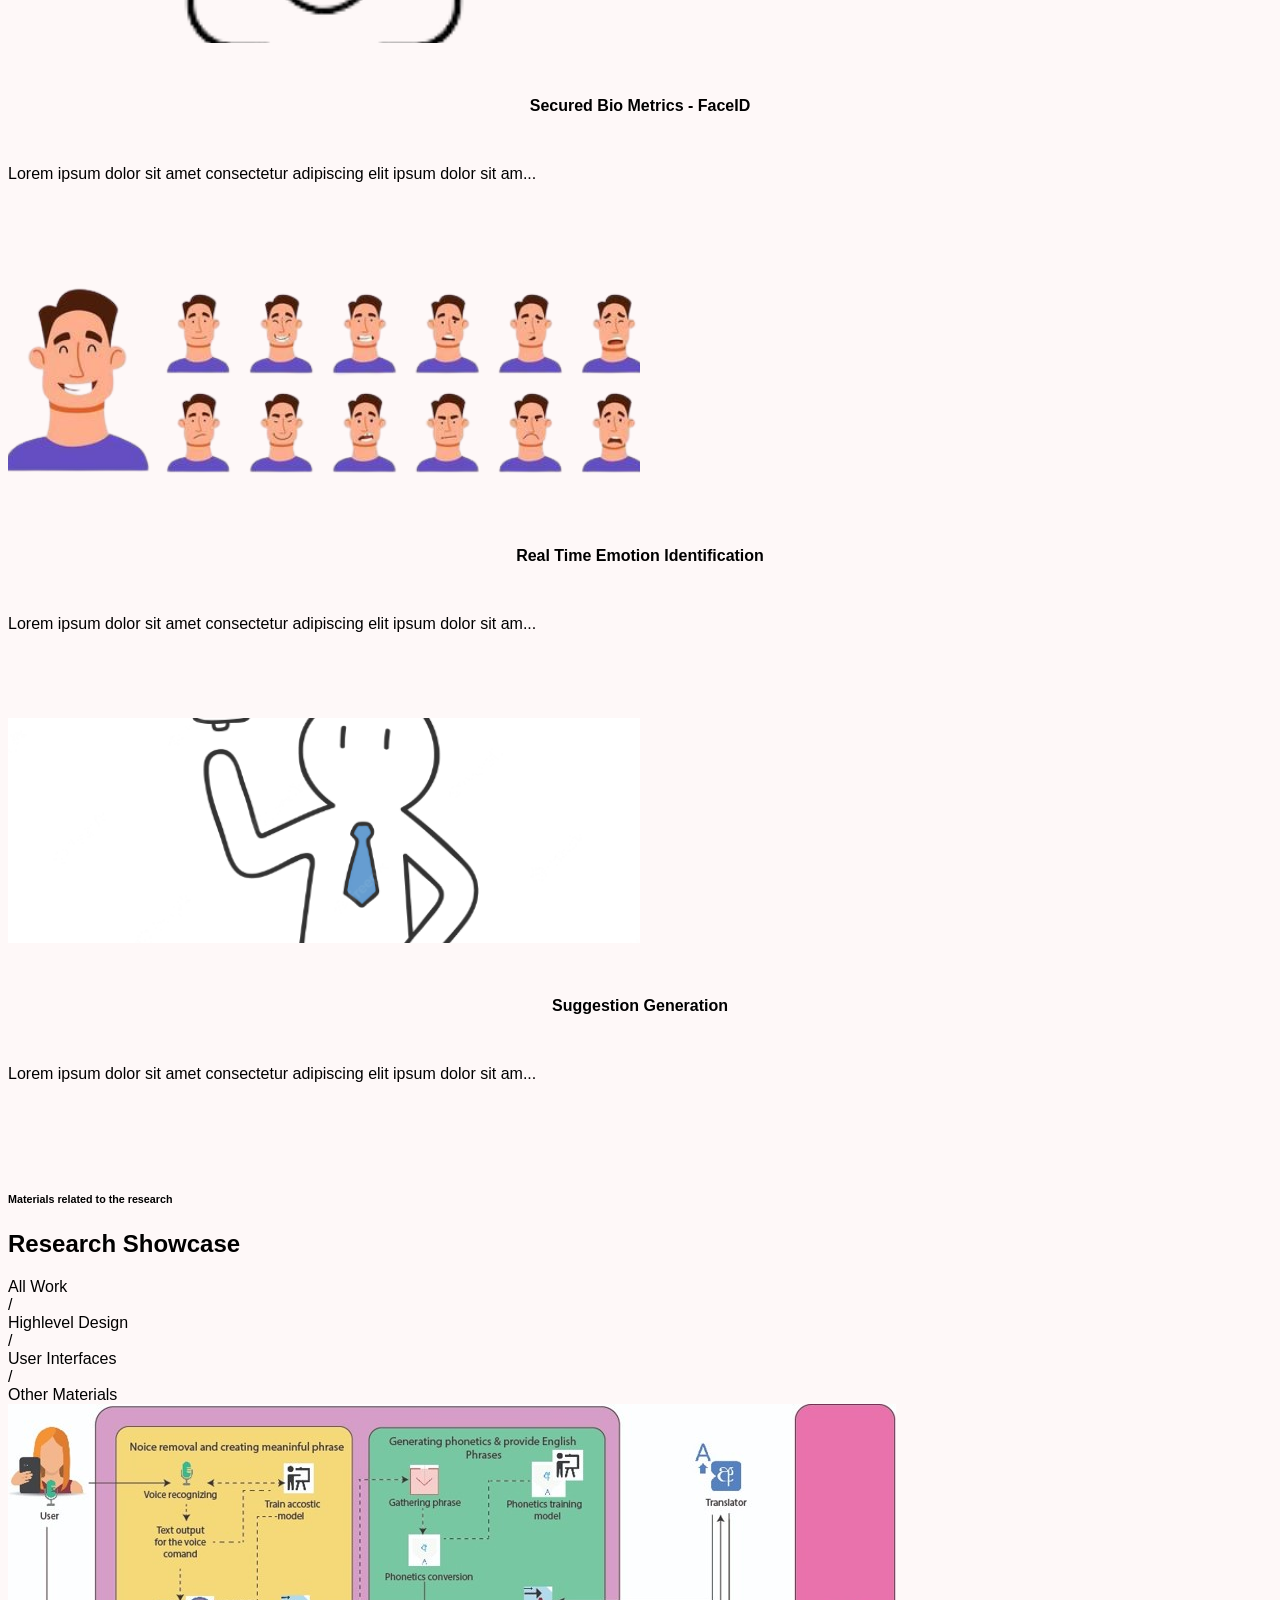
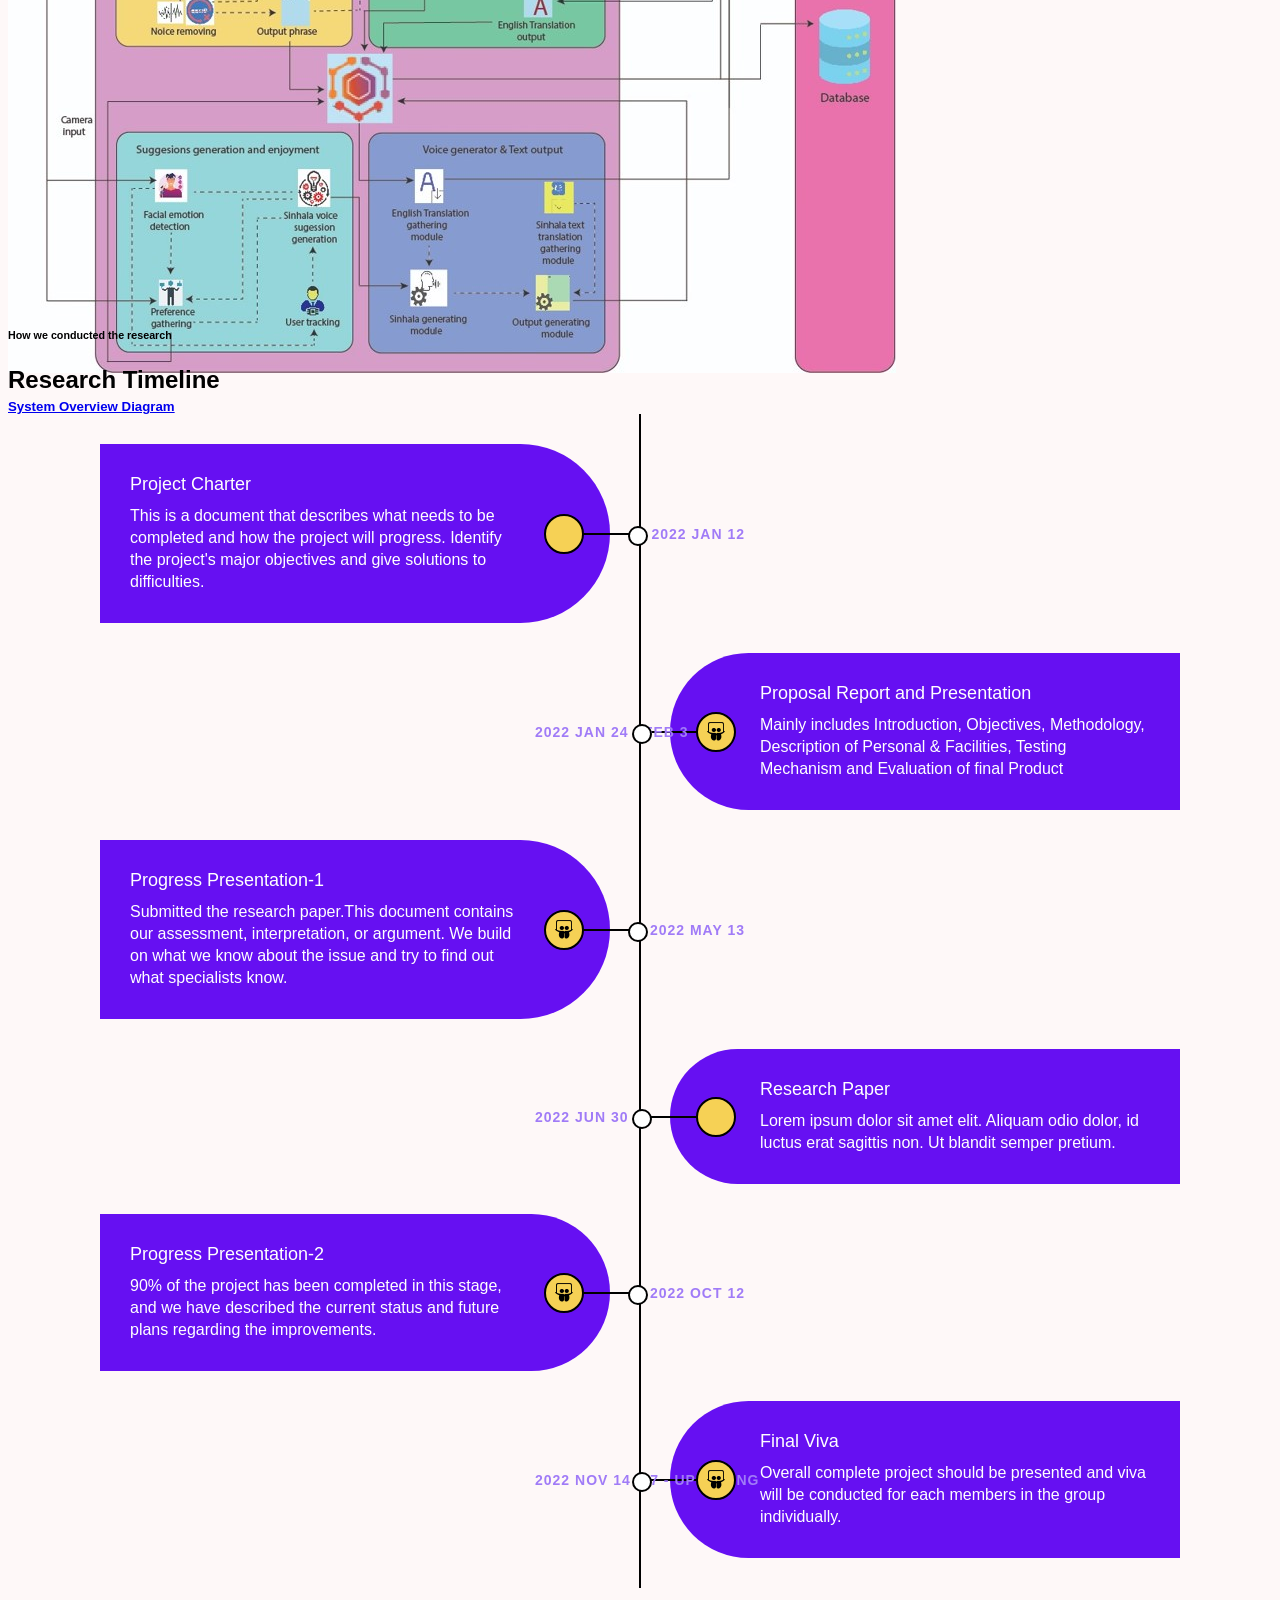
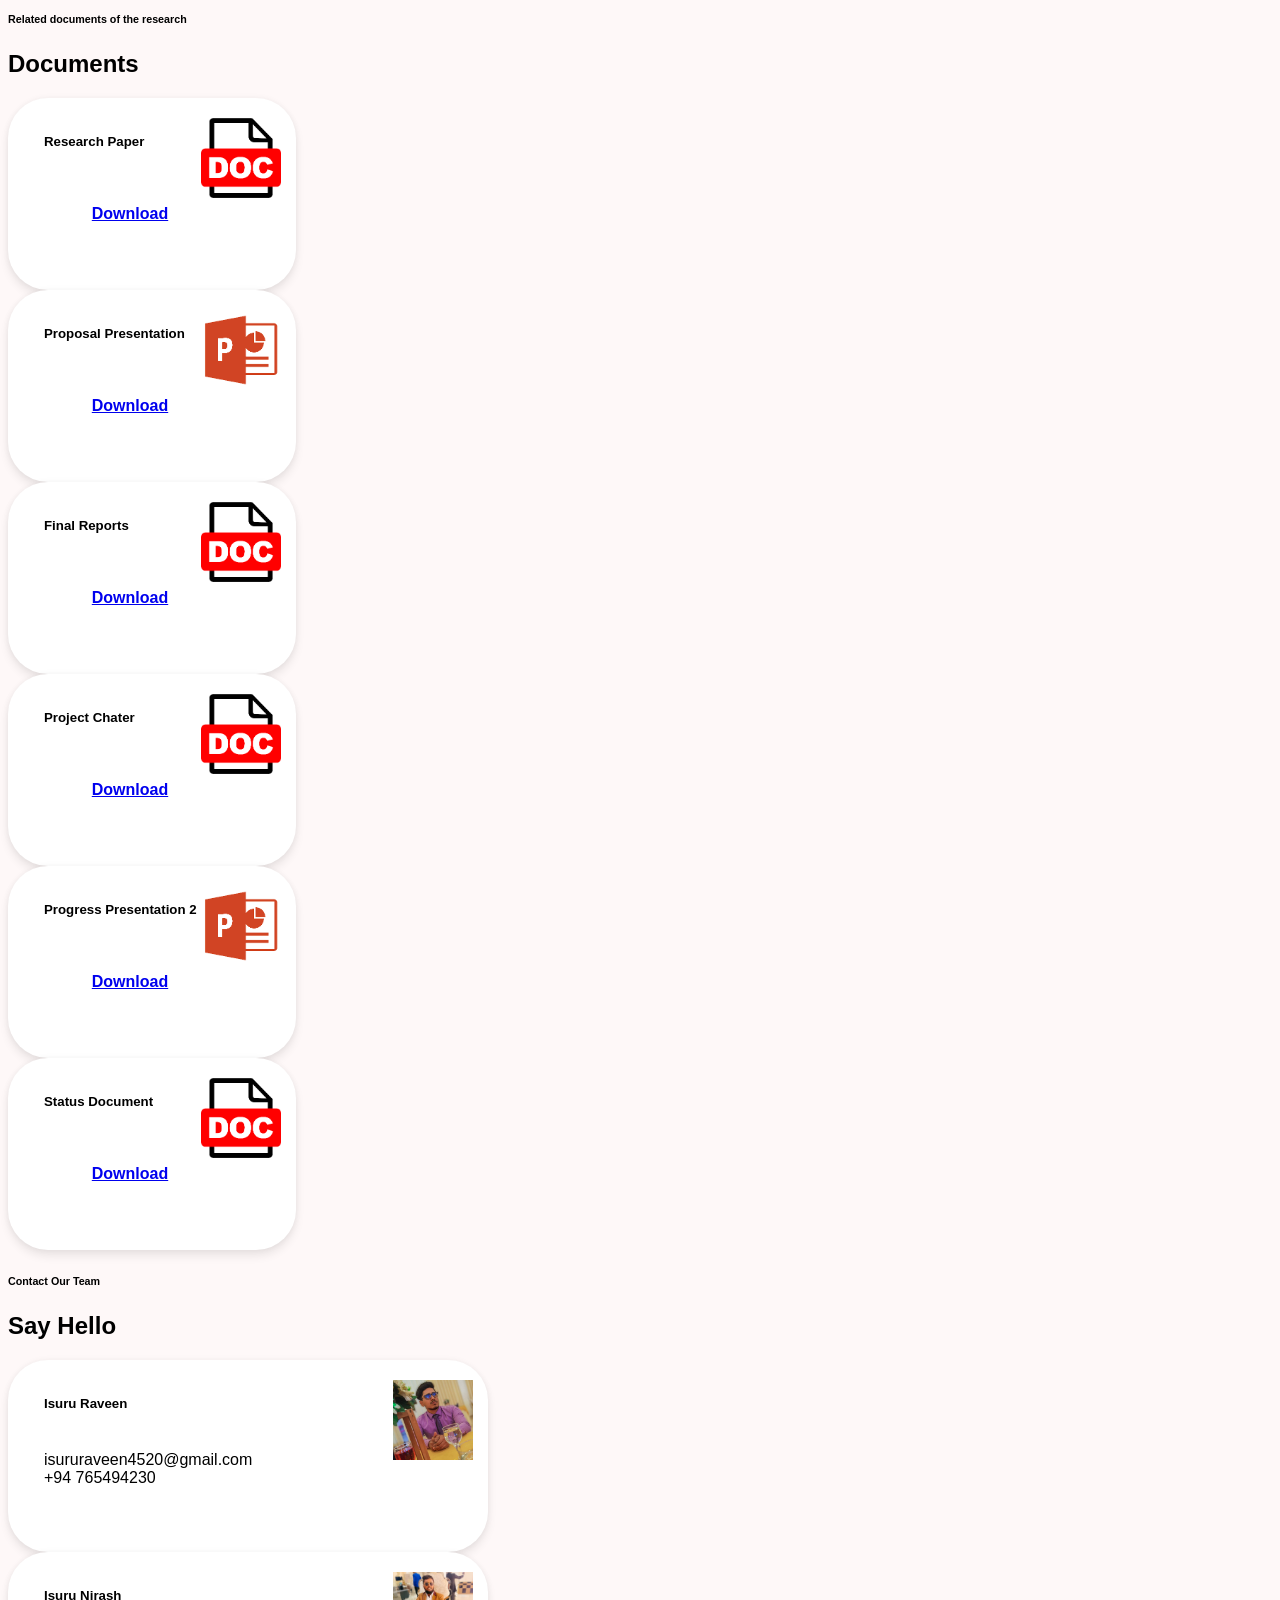
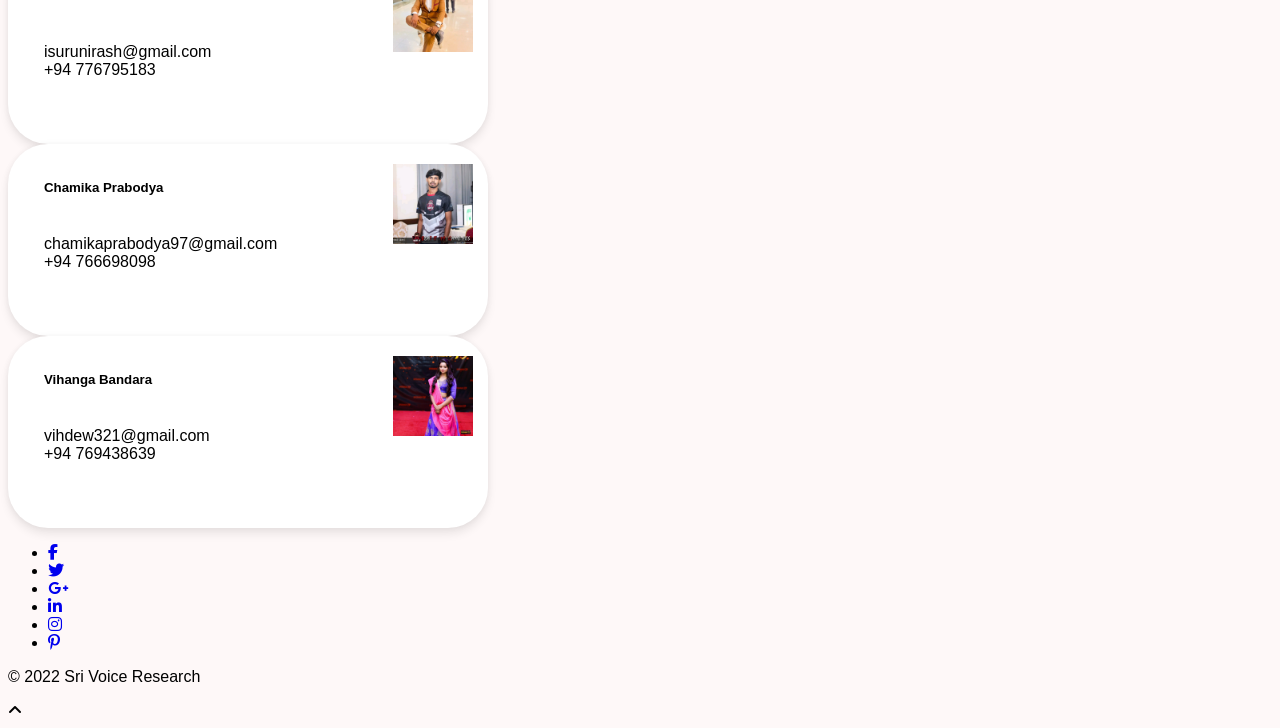
==== commit e402b999: "timeline updated" ====
--- a/index.html
+++ b/index.html
@@ -279,7 +279,8 @@
                                             <h5 class="m-0">Jenny Krishara</h5>
                                             <p class="mb-2">Co-Supervisor</p>
                                             <ul class="social-icon social-icon-clr-hvr">
-                                                <li><a href="https://www.facebook.com/jenny.krishara"><i class="fab fa-facebook-f"></i></a>
+                                                <li><a href="https://www.facebook.com/jenny.krishara"><i
+                                                            class="fab fa-facebook-f"></i></a>
                                                 </li>
                                                 <li><a href="javascript:void(0)"><i class="fab fa-instagram"></i></a>
                                                 </li>
@@ -303,12 +304,16 @@
                                             <h5 class="m-0">Isuru Raveen</h5>
                                             <p class="mb-2">Team Leader</p>
                                             <ul class="social-icon social-icon-clr-hvr">
-                                                <li><a href="https://www.facebook.com/isuru.rox.315/"><i class="fab fa-facebook-f"></i></a>
-                                                </li>
-                                                <li><a href="https://www.instagram.com/isururaveen/"><i class="fab fa-instagram"></i></a>
-                                                </li>
-                                                <li><a href="https://twitter.com/isuru_raveen"><i class="fab fa-twitter"></i></a></li>
-                                                <li><a href="https://www.linkedin.com/in/isuru-raveen-7421541b8/"><i class="fab fa-linkedin-in"></i></a>
+                                                <li><a href="https://www.facebook.com/isuru.rox.315/"><i
+                                                            class="fab fa-facebook-f"></i></a>
+                                                </li>
+                                                <li><a href="https://www.instagram.com/isururaveen/"><i
+                                                            class="fab fa-instagram"></i></a>
+                                                </li>
+                                                <li><a href="https://twitter.com/isuru_raveen"><i
+                                                            class="fab fa-twitter"></i></a></li>
+                                                <li><a href="https://www.linkedin.com/in/isuru-raveen-7421541b8/"><i
+                                                            class="fab fa-linkedin-in"></i></a>
                                                 </li>
                                             </ul>
                                         </div>
@@ -321,12 +326,15 @@
                                             <h5 class="m-0">Isuru Nirash</h5>
                                             <p class="mb-2">Team Member</p>
                                             <ul class="social-icon social-icon-clr-hvr">
-                                                <li><a href="https://www.facebook.com/isuru.nirash.7"><i class="fab fa-facebook-f"></i></a>
-                                                </li>
-                                                <li><a href="https://www.instagram.com/isuru_nirash/"><i class="fab fa-instagram"></i></a>
+                                                <li><a href="https://www.facebook.com/isuru.nirash.7"><i
+                                                            class="fab fa-facebook-f"></i></a>
+                                                </li>
+                                                <li><a href="https://www.instagram.com/isuru_nirash/"><i
+                                                            class="fab fa-instagram"></i></a>
                                                 </li>
                                                 <li><a href="javascript:void(0)"><i class="fab fa-twitter"></i></a></li>
-                                                <li><a href="https://www.linkedin.com/in/isuru-nirash-aa54611b8/"><i class="fab fa-linkedin-in"></i></a>
+                                                <li><a href="https://www.linkedin.com/in/isuru-nirash-aa54611b8/"><i
+                                                            class="fab fa-linkedin-in"></i></a>
                                                 </li>
                                             </ul>
                                         </div>
@@ -339,12 +347,14 @@
                                             <h5 class="m-0">Chamika Prabodya</h5>
                                             <p class="mb-2">Team Member</p>
                                             <ul class="social-icon social-icon-clr-hvr">
-                                                <li><a href="https://www.facebook.com/chamika.prabodya1"><i class="fab fa-facebook-f"></i></a>
+                                                <li><a href="https://www.facebook.com/chamika.prabodya1"><i
+                                                            class="fab fa-facebook-f"></i></a>
                                                 </li>
                                                 <li><a href="javascript:void(0)"><i class="fab fa-instagram"></i></a>
                                                 </li>
                                                 <li><a href="javascript:void(0)"><i class="fab fa-twitter"></i></a></li>
-                                                <li><a href="https://www.linkedin.com/in/chamika-prabodya-3516881bb/"><i class="fab fa-linkedin-in"></i></a>
+                                                <li><a href="https://www.linkedin.com/in/chamika-prabodya-3516881bb/"><i
+                                                            class="fab fa-linkedin-in"></i></a>
                                                 </li>
                                             </ul>
                                         </div>
@@ -357,12 +367,16 @@
                                             <h5 class="m-0">Vihanga Bandara</h5>
                                             <p class="mb-2">Team Member</p>
                                             <ul class="social-icon social-icon-clr-hvr">
-                                                <li><a href="https://www.facebook.com/jana.rajapaksha.7"><i class="fab fa-facebook-f"></i></a>
-                                                </li>
-                                                <li><a href="https://www.instagram.com/enki_the_queen/"><i class="fab fa-instagram"></i></a>
+                                                <li><a href="https://www.facebook.com/jana.rajapaksha.7"><i
+                                                            class="fab fa-facebook-f"></i></a>
+                                                </li>
+                                                <li><a href="https://www.instagram.com/enki_the_queen/"><i
+                                                            class="fab fa-instagram"></i></a>
                                                 </li>
                                                 <li><a href="javascript:void(0)"><i class="fab fa-twitter"></i></a></li>
-                                                <li><a href="https://www.linkedin.com/in/vihanga-dewmini-bandara-457907207/"><i class="fab fa-linkedin-in"></i></a>
+                                                <li><a
+                                                        href="https://www.linkedin.com/in/vihanga-dewmini-bandara-457907207/"><i
+                                                            class="fab fa-linkedin-in"></i></a>
                                                 </li>
                                             </ul>
                                         </div>
@@ -516,14 +530,80 @@
     <!--Timeline Start-->
     <section id="timeline" class="bg-light text-center" id="blog">
         <div class="container">
-
             <!--Heading-->
             <div class="heading-area mx-570 pb-lg-5">
                 <h6 class="sub-title main-color">How we conducted the research</h6>
                 <h2 class="title">Research Timeline</h2>
             </div>
         </div>
-
+        <div class="timeline">
+            <div class="container1 left">
+                <div class="date">2022 Jan 12</div>
+                <i class="icon fa fa-file-pdf-o"></i>
+                <div class="content">
+                    <h2>Project Charter</h2>
+                    <p>
+                        This is a document that describes what needs to be completed and how the project will progress.
+                        Identify the project's major objectives and give solutions to difficulties.
+                    </p>
+                </div>
+            </div>
+            <div class="container1 right">
+                <div class="date">2022 Jan 24 - Feb 3</div>
+                <i class="icon fa-brands fa-slideshare"></i>
+                <div class="content">
+                    <h2>Proposal Report and Presentation</h2>
+                    <p>
+                        Mainly includes Introduction, Objectives, Methodology, Description of Personal & Facilities,
+                        Testing Mechanism and Evaluation of final Product
+                    </p>
+                </div>
+            </div>
+            <div class="container1 left">
+                <div class="date">2022 May 13</div>
+                <i class="icon fa-brands fa-slideshare"></i>
+                <div class="content">
+                    <h2>Progress Presentation-1</h2>
+                    <p>
+                        Submitted the research paper.This document contains our assessment, interpretation, or argument.
+                        We build on what we know about the issue and try to find out what specialists know.
+                    </p>
+                </div>
+            </div>
+            <div class="container1 right">
+                <div class="date">2022 Jun 30</div>
+                <i class="icon fa fa-file-pdf-o"></i>
+                <div class="content">
+                    <h2>Research Paper</h2>
+                    <p>
+                        Lorem ipsum dolor sit amet elit. Aliquam odio dolor, id luctus erat sagittis non. Ut blandit
+                        semper pretium.
+                    </p>
+                </div>
+            </div>
+            <div class="container1 left">
+                <div class="date">2022 Oct 12</div>
+                <i class="icon fa-brands fa-slideshare"></i>
+                <div class="content">
+                    <h2>Progress Presentation-2</h2>
+                    <p>
+                        90% of the project has been completed in this stage, and we have described the current status
+                        and future plans regarding the improvements.
+                    </p>
+                </div>
+            </div>
+            <div class="container1 right">
+                <div class="date">2022 Nov 14 -17 - Upcoming</div>
+                <i class="icon fa-brands fa-slideshare"></i>
+                <div class="content">
+                    <h2>Final Viva</h2>
+                    <p>
+                        Overall complete project should be presented and viva will be conducted for each members in the
+                        group individually.
+                    </p>
+                </div>
+            </div>
+        </div>
     </section>
     <!--Timeline End-->
 
@@ -724,7 +804,7 @@
     <!--Scroll Top Start-->
     <span class="scroll-top-arrow"><i class="fas fa-angle-up"></i></span>
     <!--Scroll Top End-->
-    
+
     <!-- JavaScript -->
     <script src="https://megaone.acrothemes.com/vendor/js/bundle.min.js"></script>
     <!-- Plugin Js -->
@@ -759,7 +839,7 @@
     <script src="https://megaone.acrothemes.com/studio/js/script.js"></script>
 
     <!-- Fontawsome -->
-    <link rel="stylesheet" href="https://cdnjs.cloudflare.com/ajax/libs/font-awesome/6.2.0/css/all.min.css"/>
+    <link rel="stylesheet" href="https://cdnjs.cloudflare.com/ajax/libs/font-awesome/6.2.0/css/all.min.css" />
 
 </body>
 
--- a/css/styles.css
+++ b/css/styles.css
@@ -11,13 +11,6 @@
     padding: 15px 32px 15px 32px;
     font-family: 'Gill Sans', 'Gill Sans MT', Calibri, 'Trebuchet MS', sans-serif;
     font-size: 22px;
-}
-
-.center {
-    /* margin: auto; */
-    /* width: 50%; */
-    /* border: 3px solid green; */
-    /* padding: 10px; */
 }
 
 .cbp{
@@ -363,4 +356,188 @@
 .logo-dark{
     height: 80px;
     width: 80px;
-}+}
+
+
+/*timeline*/
+.timeline {
+    position: relative;
+    width: 100%;
+    max-width: 1140px;
+    margin: 0 auto;
+    padding: 15px 0;
+  }
+  
+  .timeline::after {
+    content: '';
+    position: absolute;
+    width: 2px;
+    background: black;
+    top: 0;
+    bottom: 0;
+    left: 50%;
+    margin-left: -1px;
+  }
+  
+  .container1 {
+    padding: 15px 30px;
+    position: relative;
+    background: inherit;
+    width: 50%;
+  }
+  
+  .container1.left {
+    left: 0;
+  }
+  
+  .container1.right {
+    left: 50%;
+  }
+  
+  .container1::after {
+    content: '';
+    position: absolute;
+    width: 16px;
+    height: 16px;
+    top: calc(50% - 8px);
+    right: -8px;
+    background: #ffffff;
+    border: 2px solid #000000;
+    border-radius: 16px;
+    z-index: 1;
+  }
+  
+  .container1.right::after {
+    left: -8px;
+  }
+  
+  .container1::before {
+    content: '';
+    position: absolute;
+    width: 50px;
+    height: 2px;
+    top: calc(50% - 1px);
+    right: 8px;
+    background: #000000;
+    z-index: 1;
+  }
+  
+  .container1.right::before {
+    left: 8px;
+  }
+  
+  .container1 .date {
+    position: absolute;
+    display: inline-block;
+    top: calc(50% - 8px);
+    text-align: center;
+    font-size: 14px;
+    font-weight: bold;
+    color: #a07bf7;
+    text-transform: uppercase;
+    letter-spacing: 1px;
+    z-index: 1;
+  }
+  
+  .container1.left .date {
+    right: -105px;
+  }
+  
+  .container1.right .date {
+    left: -105px;
+  }
+  
+  .container1 .icon {
+    position: absolute;
+    display: inline-block;
+    width: 40px;
+    height: 40px;
+    padding: 9px 0;
+    top: calc(50% - 20px);
+    background: #F6D155;
+    border: 2px solid #000000;
+    border-radius: 40px;
+    text-align: center;
+    font-size: 18px;
+    color: #000000;
+    z-index: 1;
+  }
+  
+  .container1.left .icon {
+    right: 56px;
+  }
+  
+  .container1.right .icon {
+    left: 56px;
+  }
+  
+  .container1 .content {
+    padding: 30px 90px 30px 30px;
+    background: #6610f2;
+    position: relative;
+    border-radius: 0 500px 500px 0;
+  }
+  
+  .container1.right .content {
+    padding: 30px 30px 30px 90px;
+    border-radius: 500px 0 0 500px;
+  }
+  
+  .container1 .content h2 {
+    margin: 0 0 10px 0;
+    font-size: 18px;
+    font-weight: normal;
+    color: white;
+  }
+  
+  .container1 .content p {
+    margin: 0;
+    font-size: 16px;
+    line-height: 22px;
+    color: white;
+  }
+  
+  @media (max-width: 767.98px) {
+    .timeline::after {
+      left: 90px;
+    }
+  
+    .container1 {
+      width: 100%;
+      padding-left: 120px;
+      padding-right: 30px;
+    }
+  
+    .container1.right {
+      left: 0%;
+    }
+  
+    .container1.left::after, 
+    .container1.right::after {
+      left: 82px;
+    }
+  
+    .container1.left::before,
+    .container1.right::before {
+      left: 100px;
+      border-color: transparent #006E51 transparent transparent;
+    }
+  
+    .container1.left .date,
+    .container1.right .date {
+      right: auto;
+      left: 15px;
+    }
+  
+    .container1.left .icon,
+    .container1.right .icon {
+      right: auto;
+      left: 146px;
+    }
+  
+    .container1.left .content,
+    .container1.right .content {
+      padding: 30px 30px 30px 90px;
+      border-radius: 500px 0 0 500px;
+    }
+  }
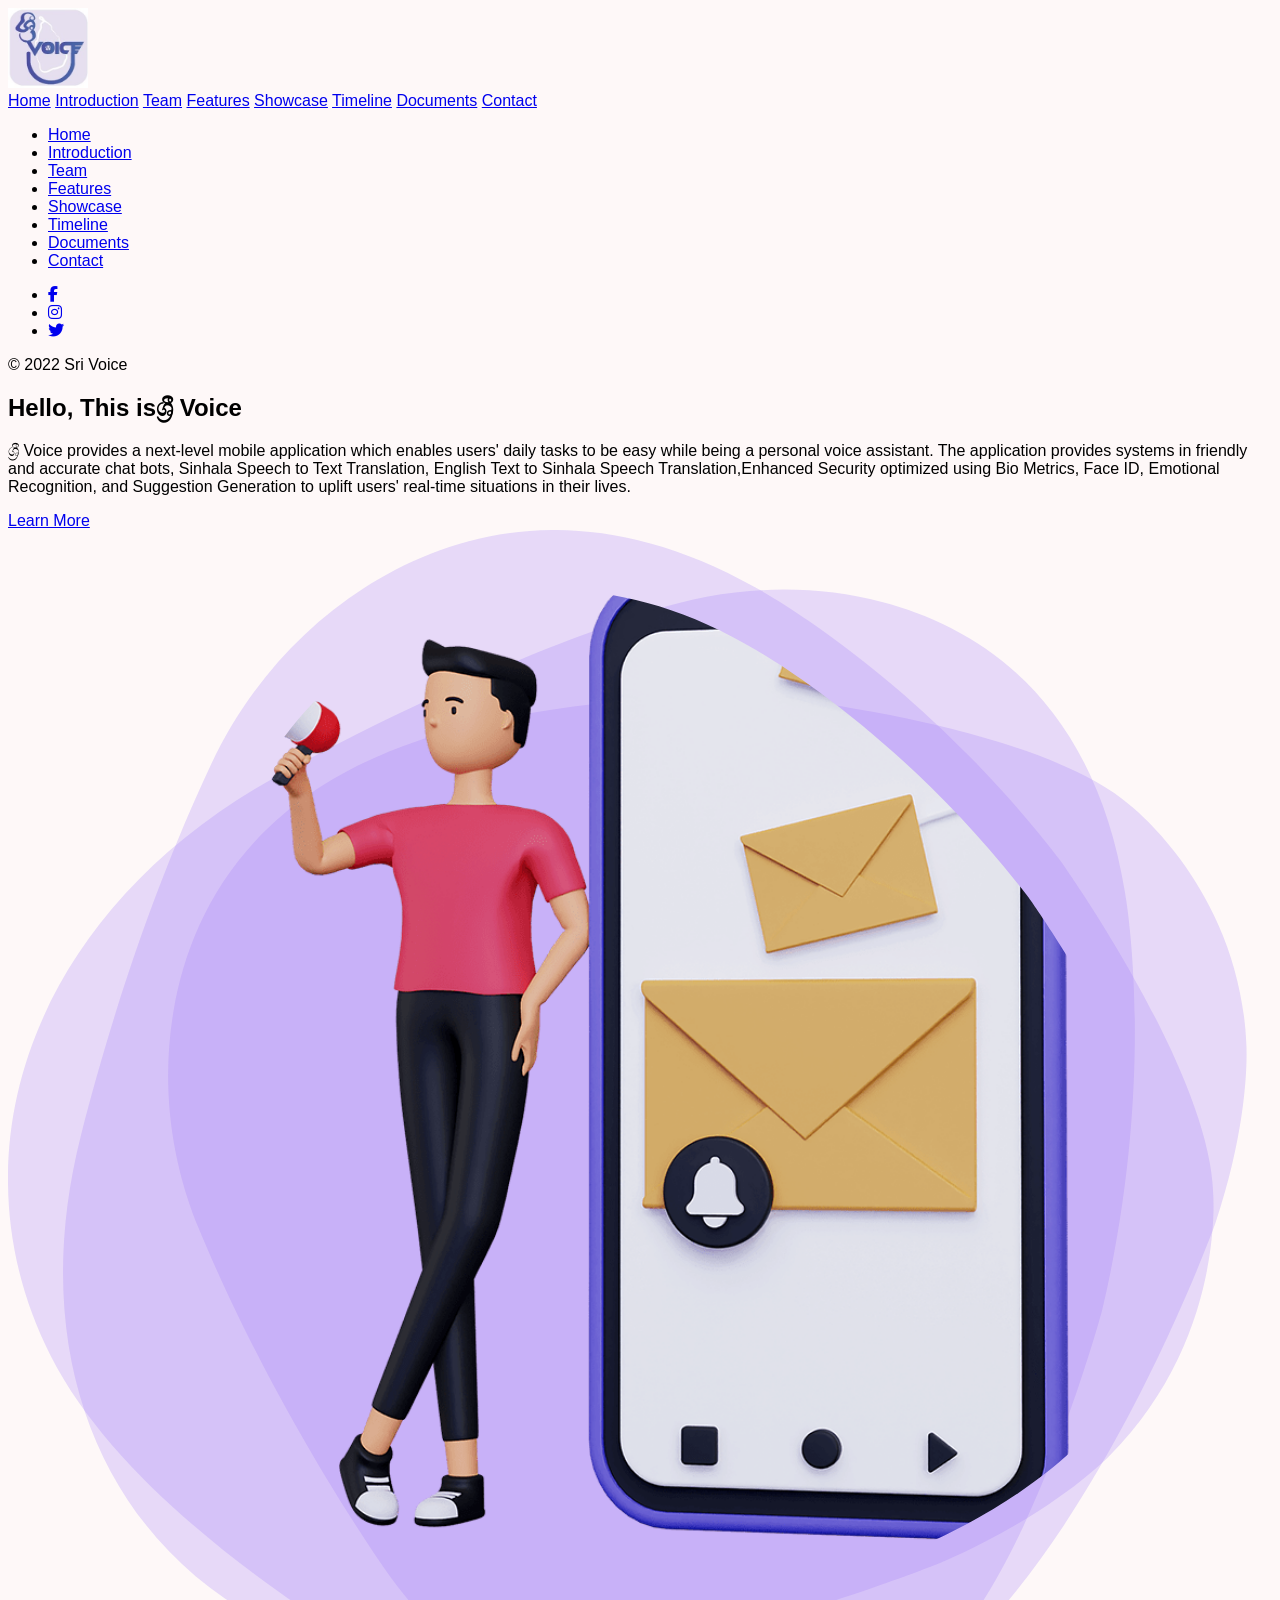
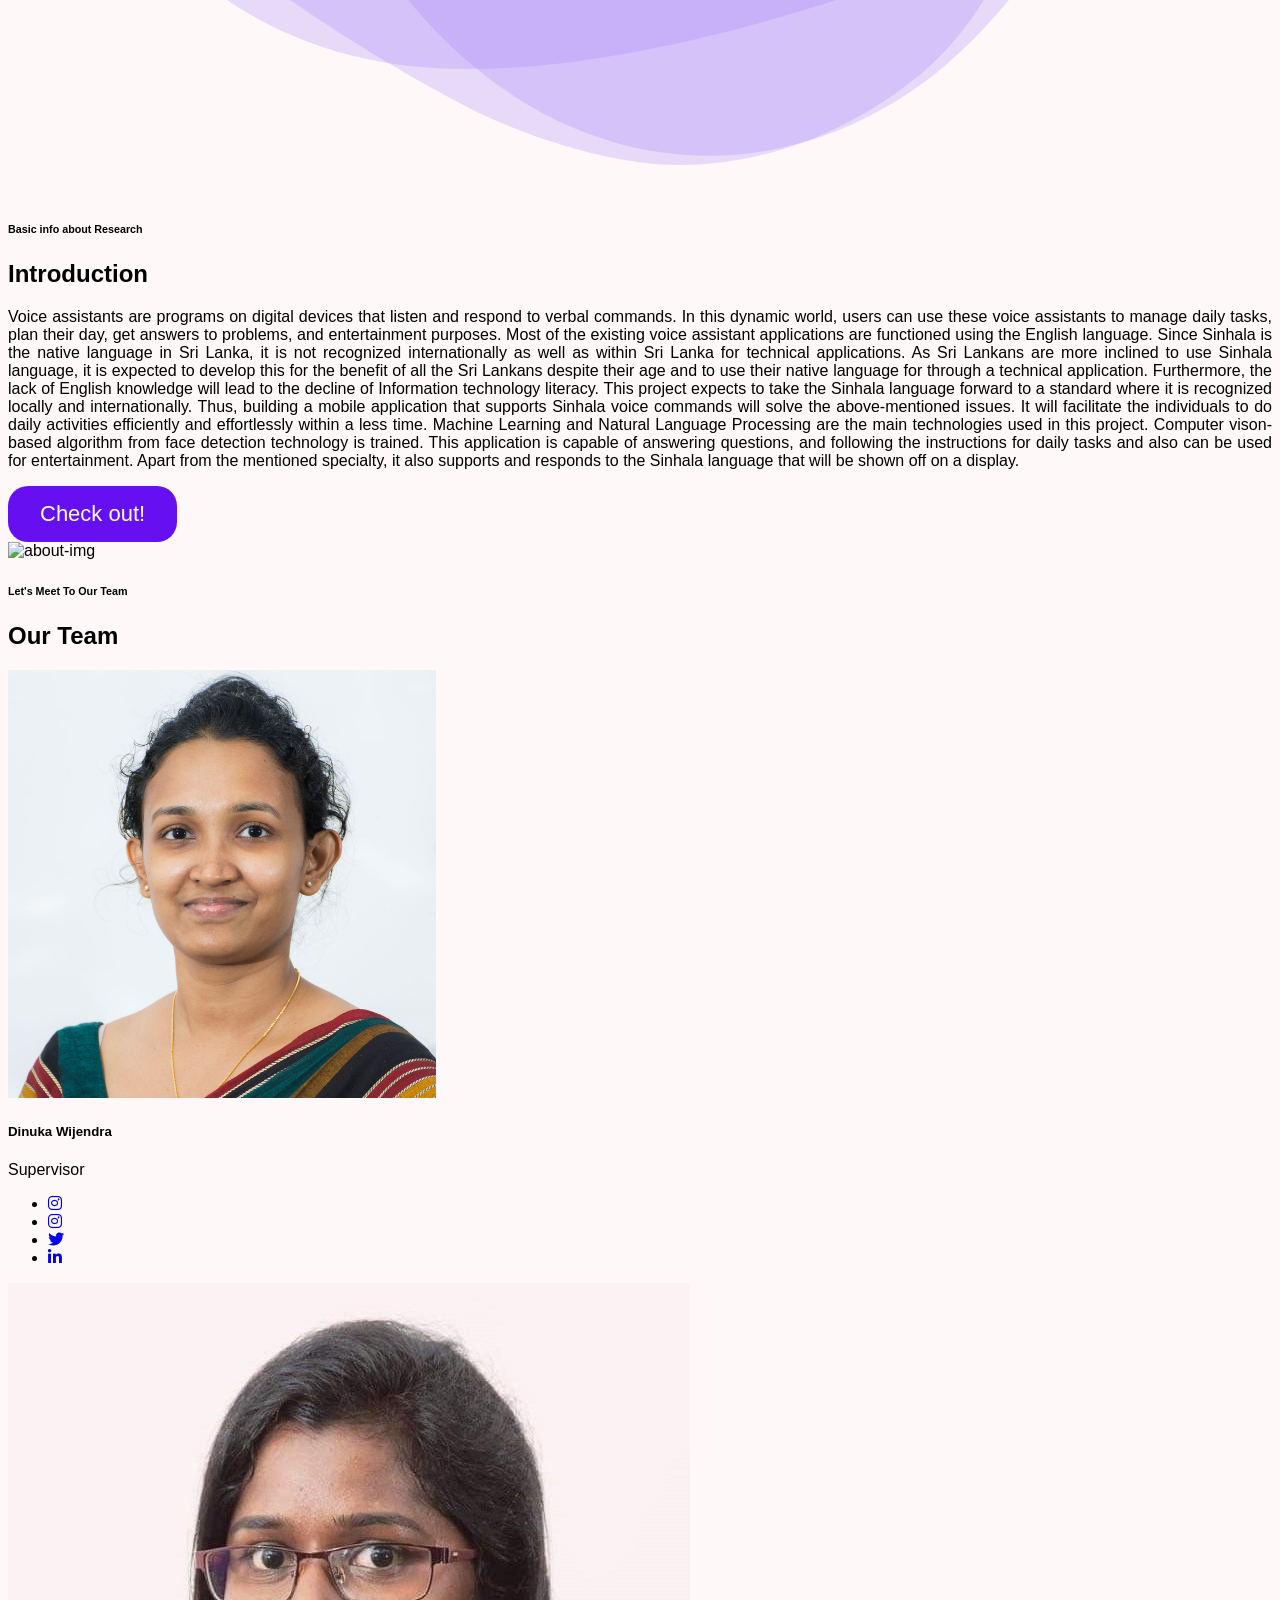
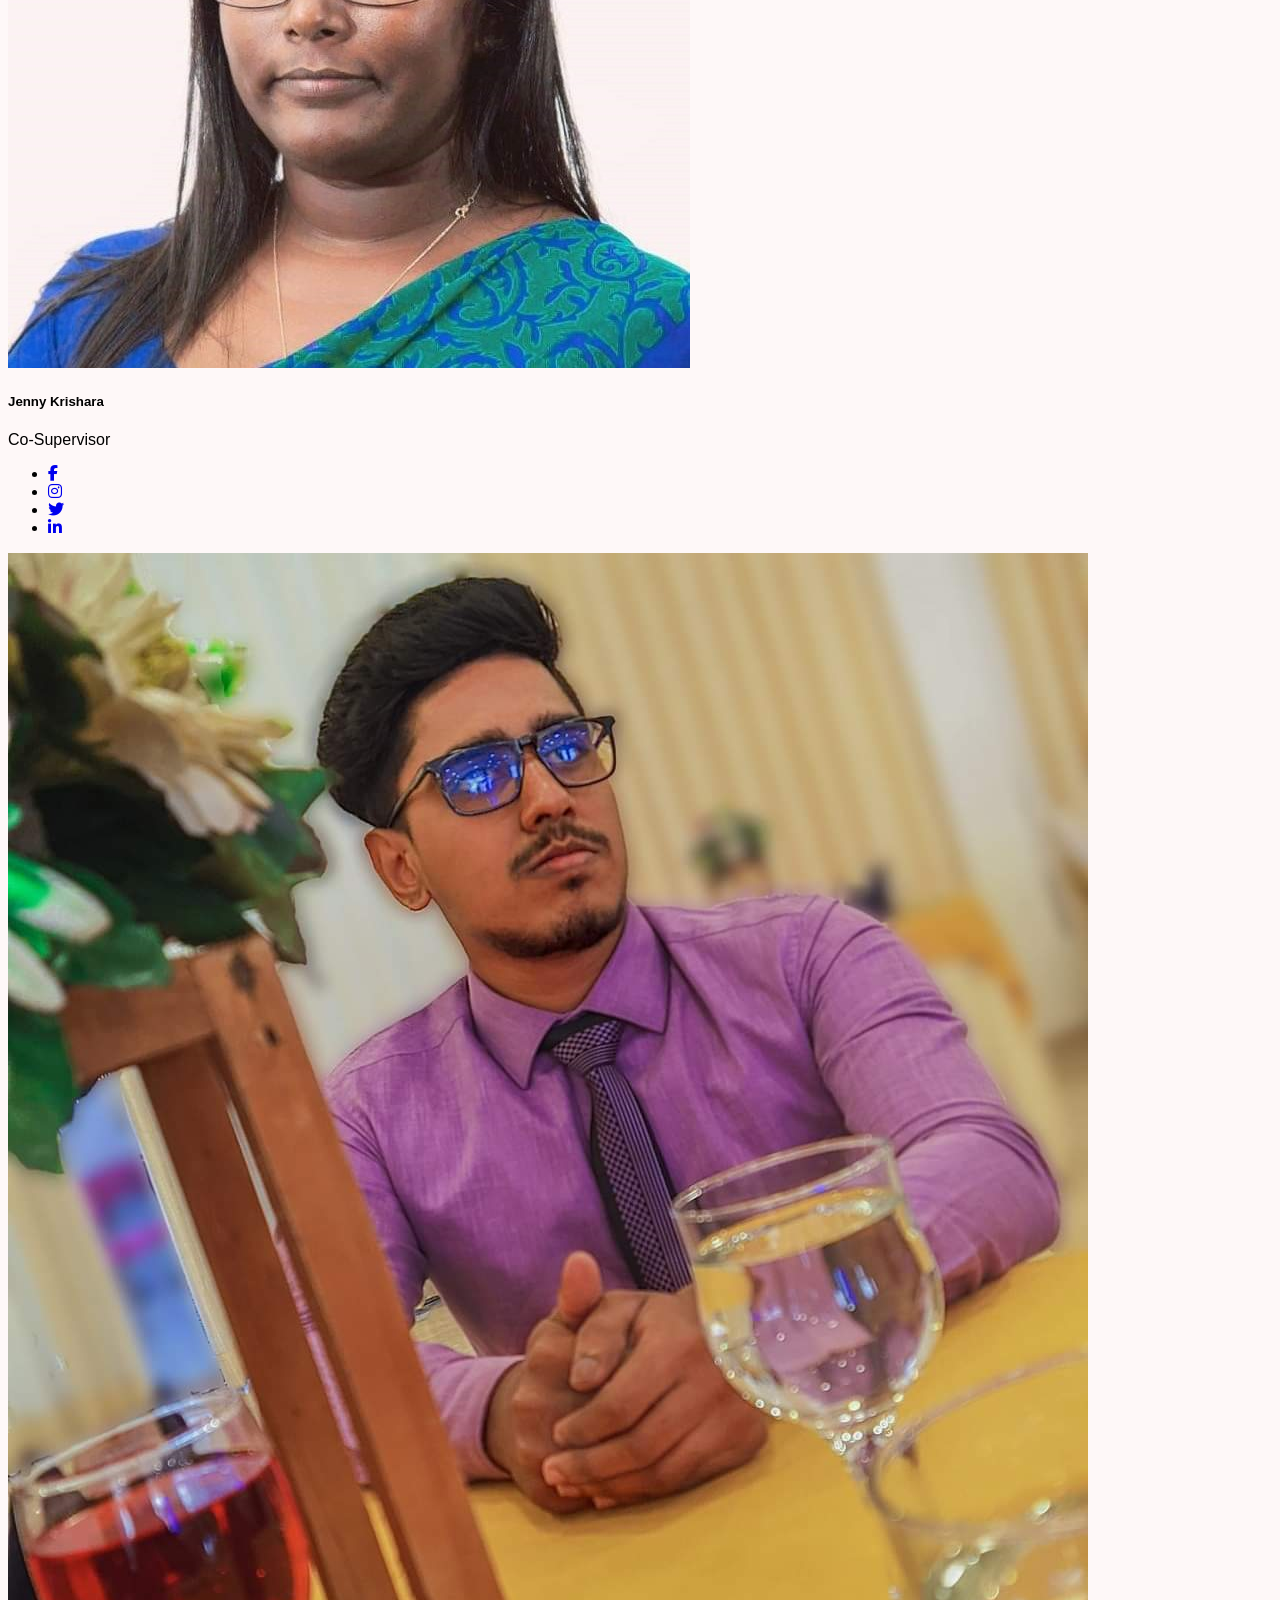
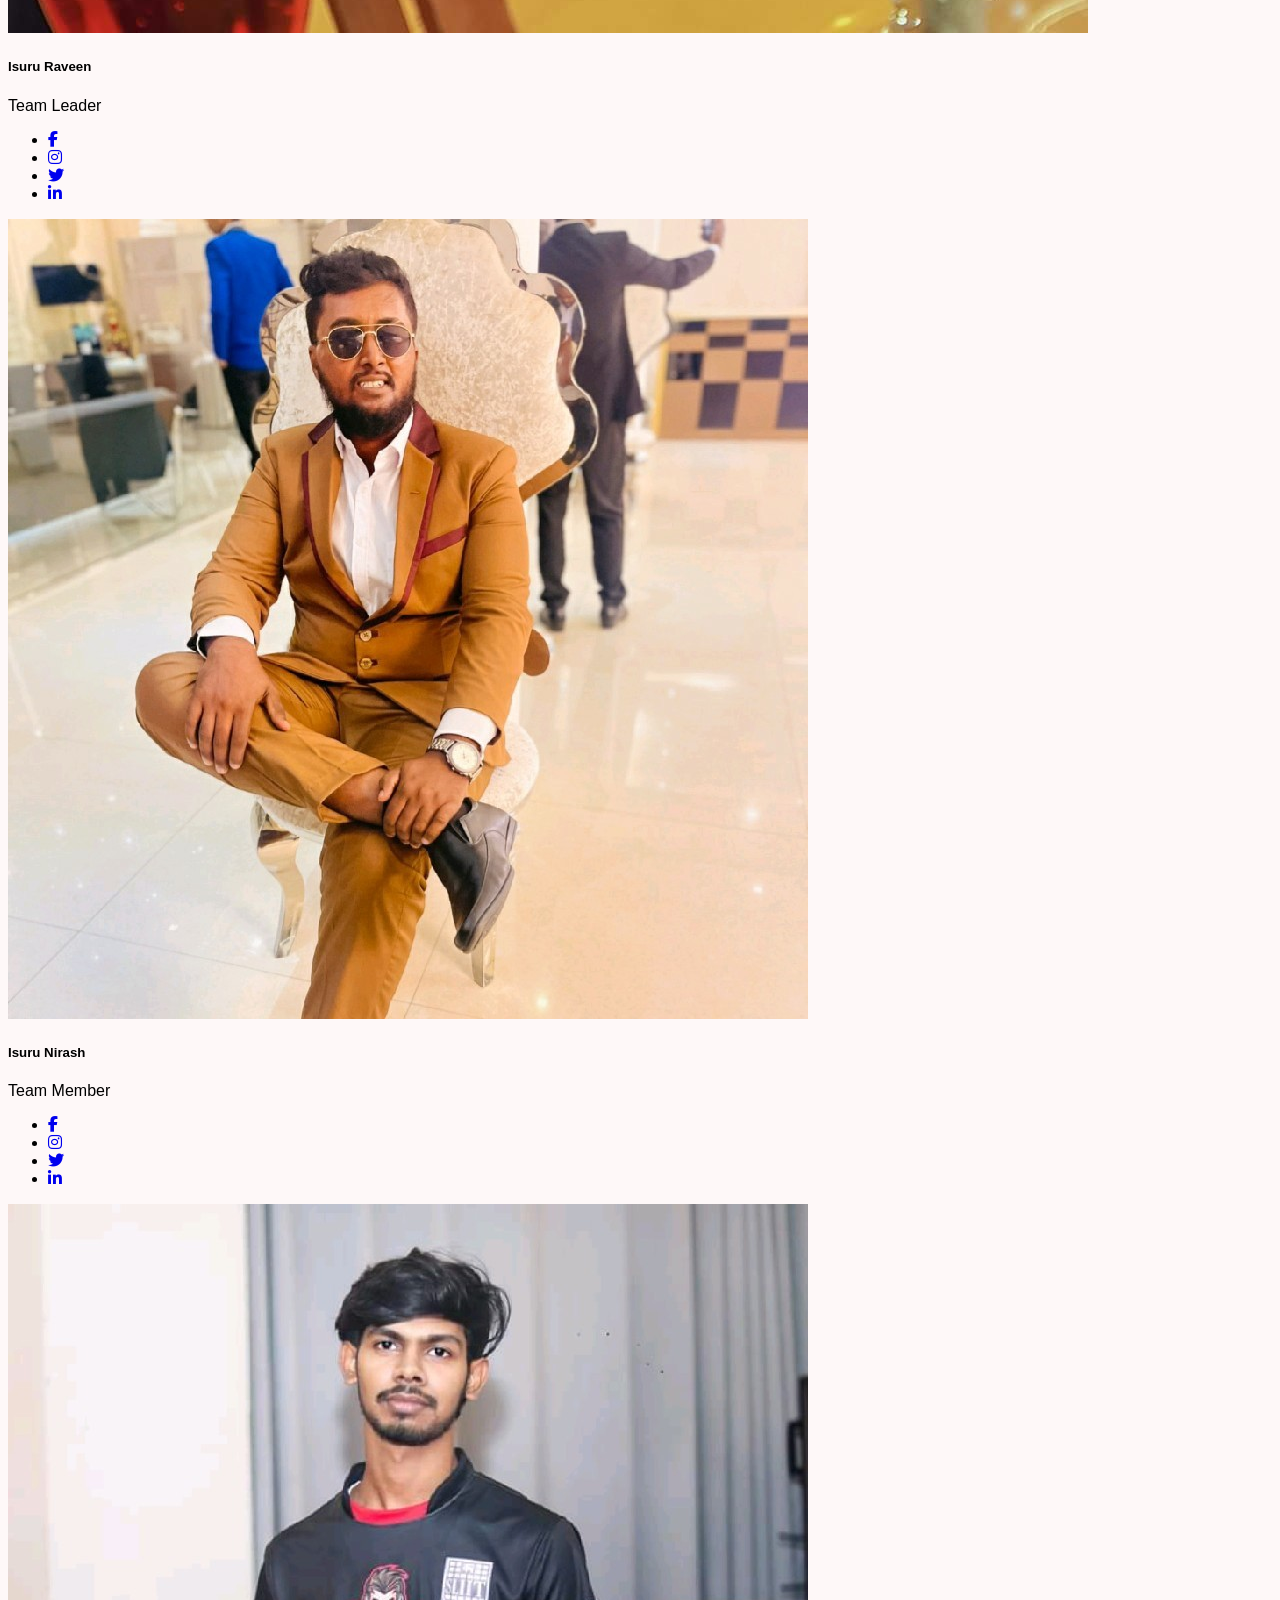
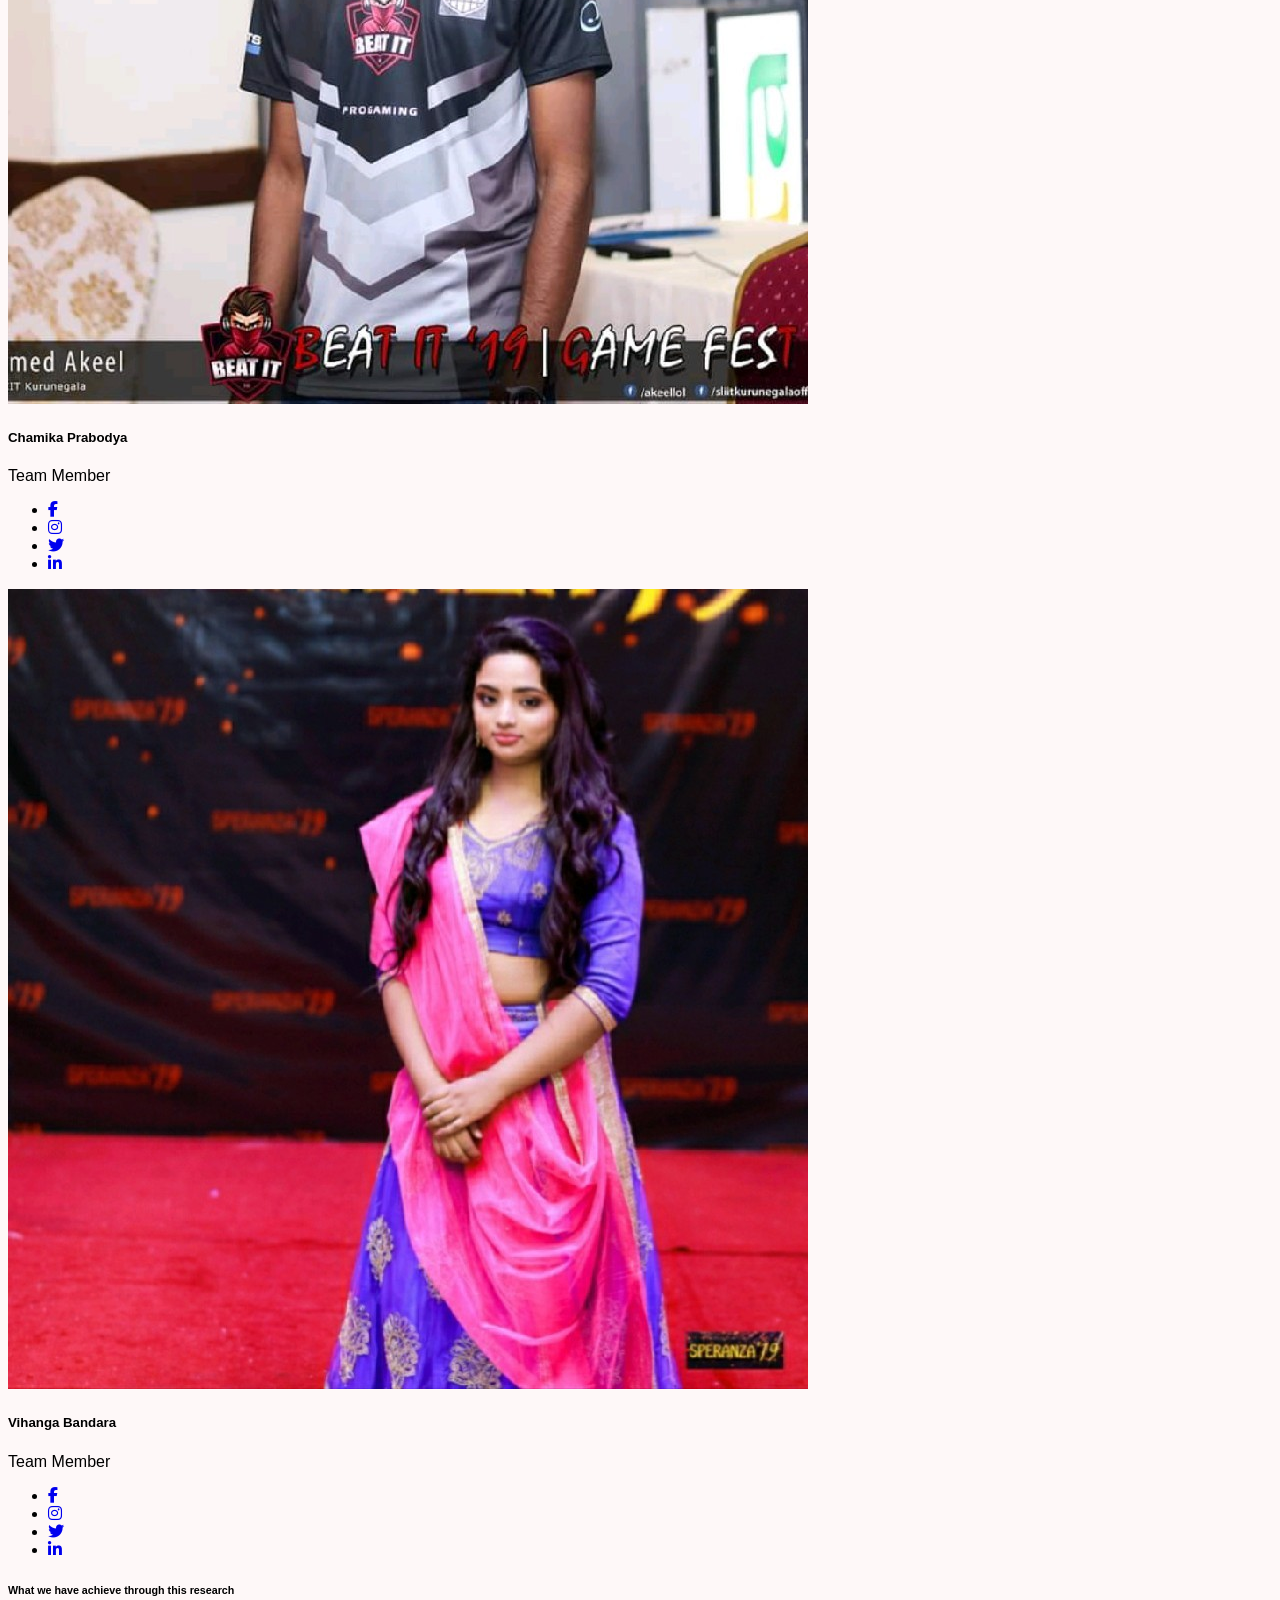
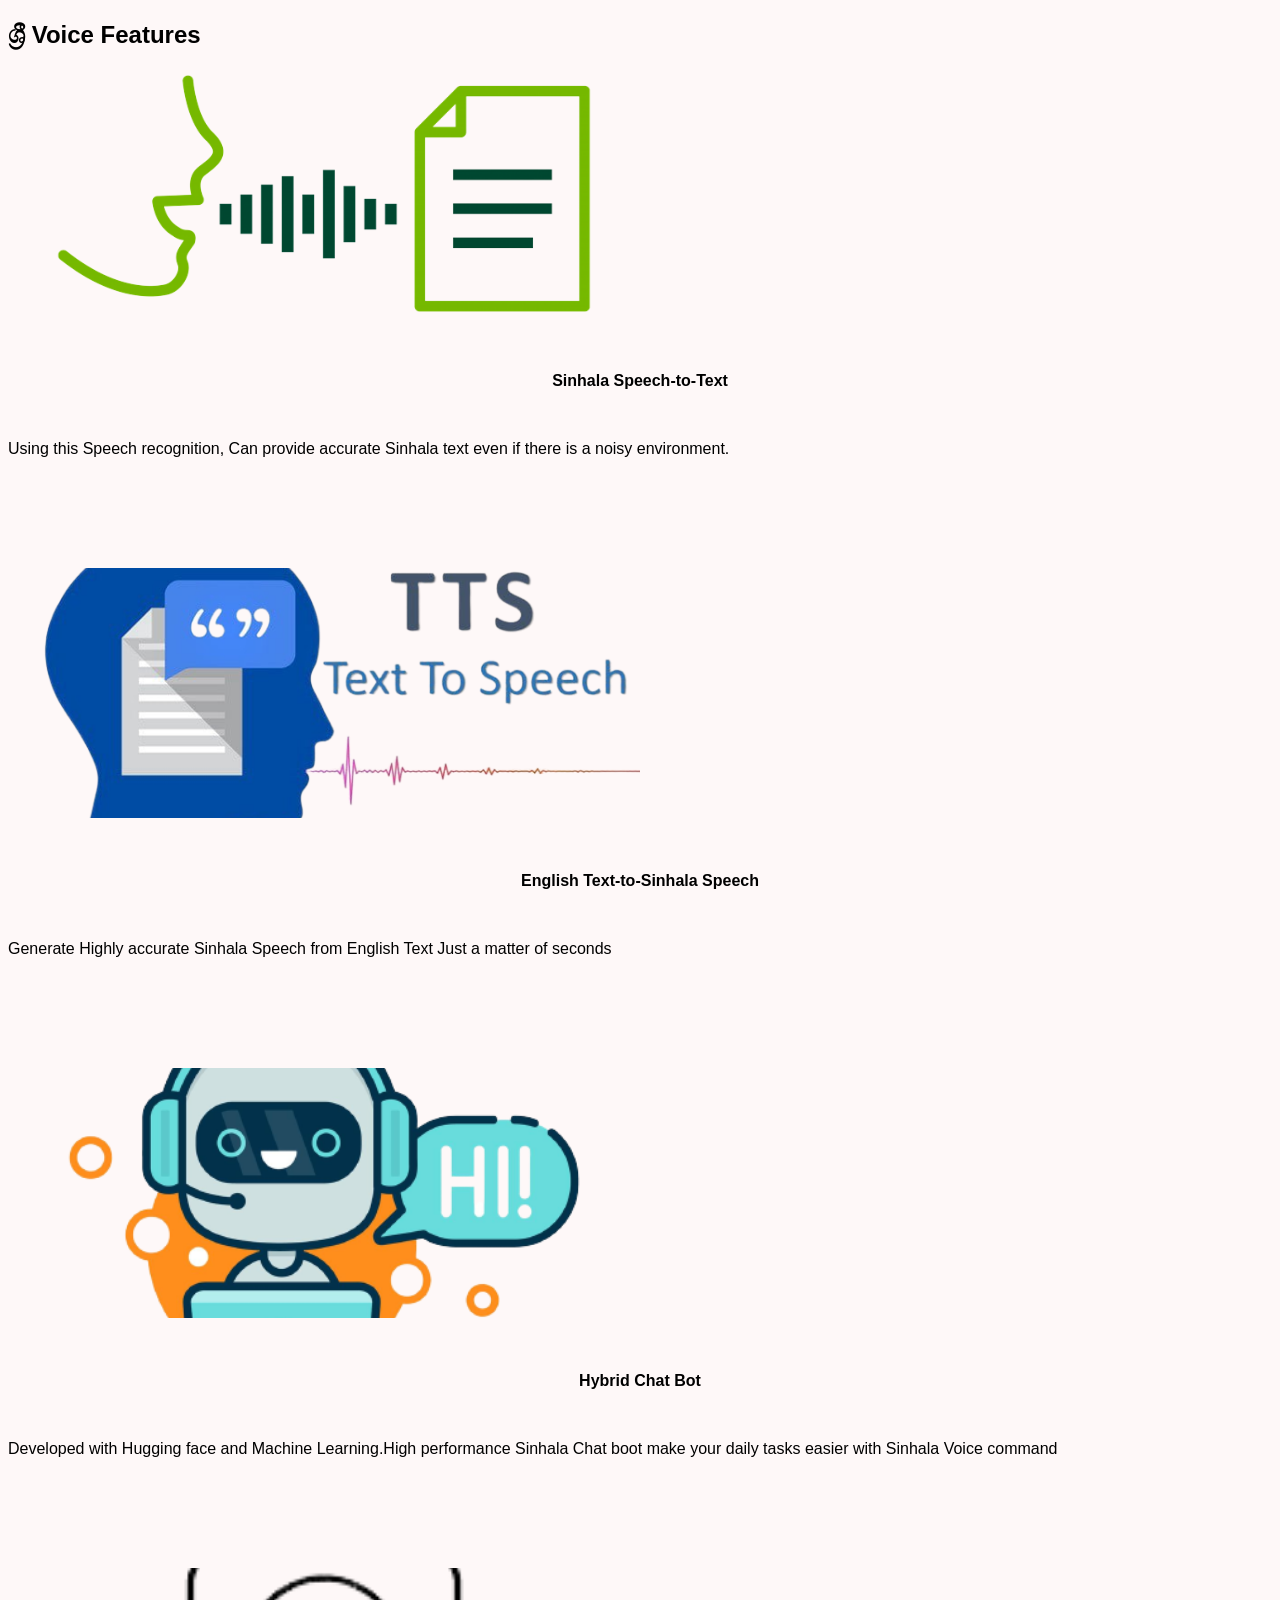
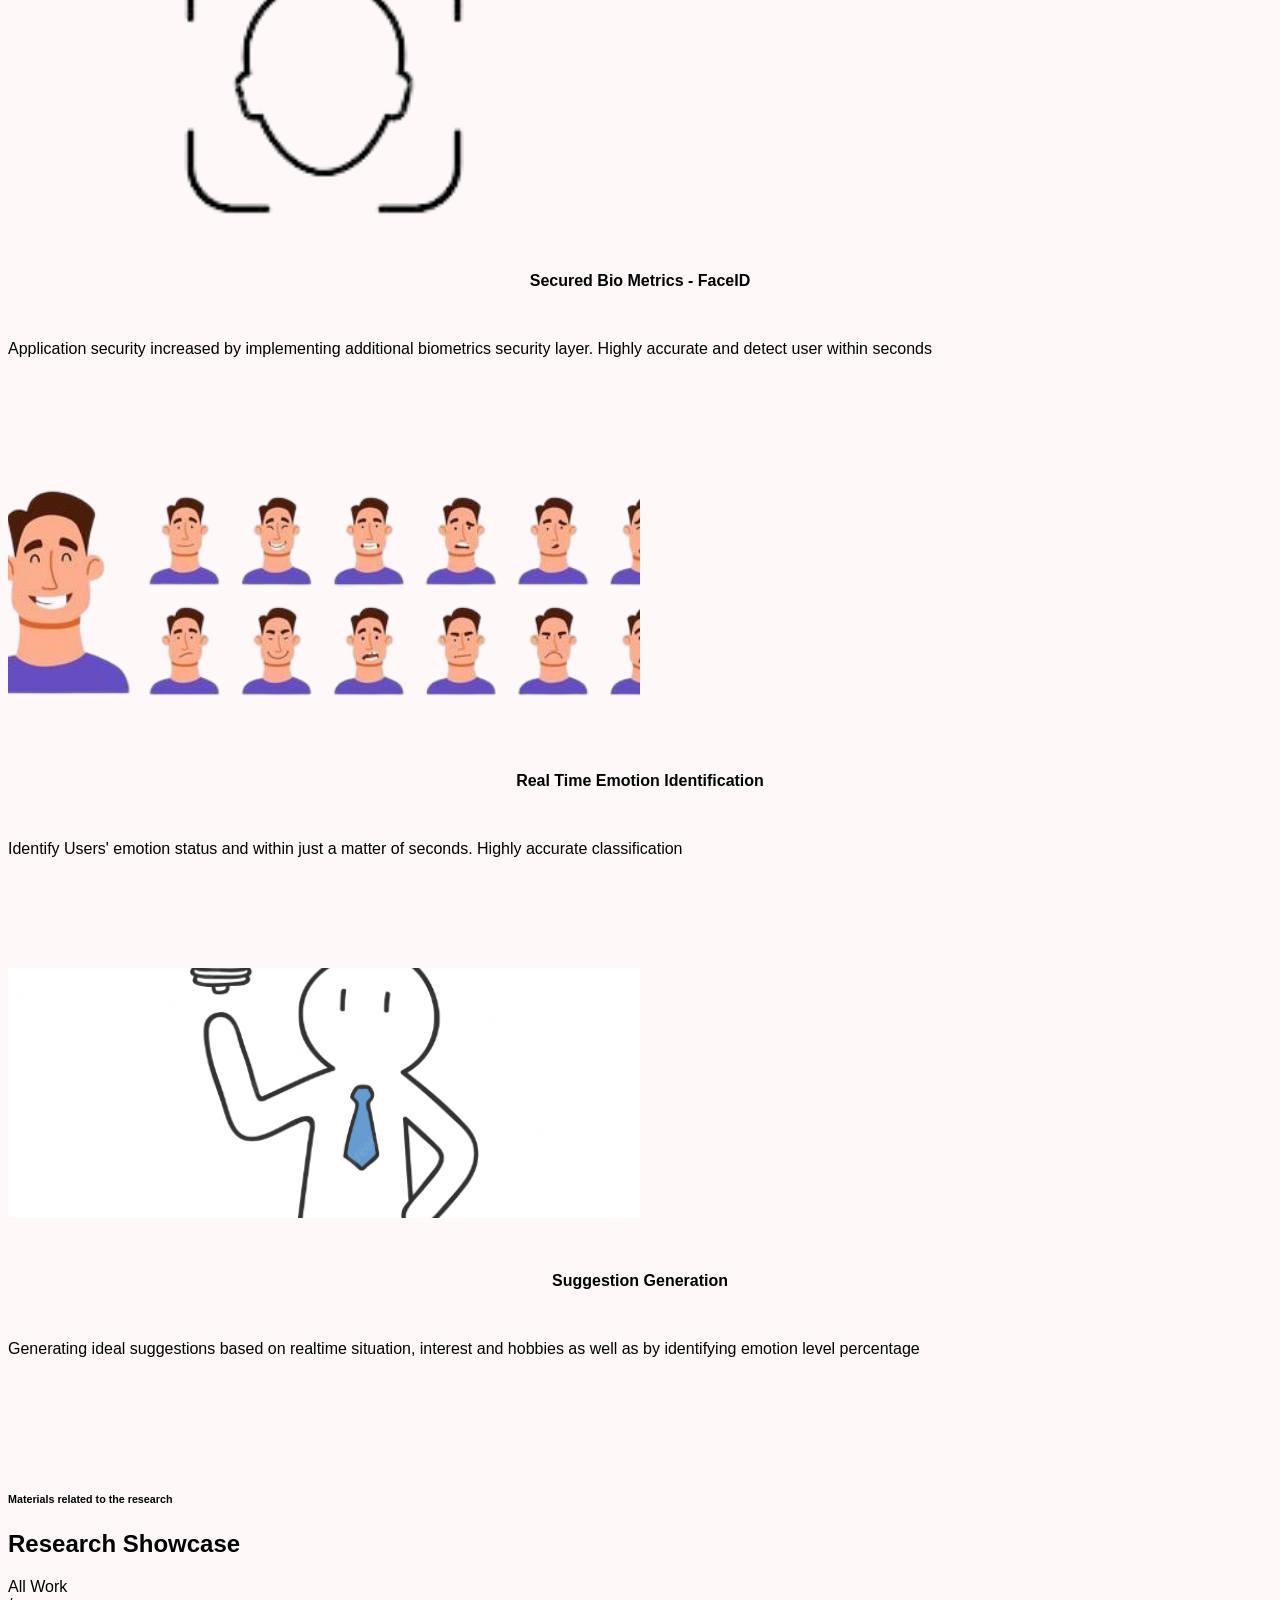
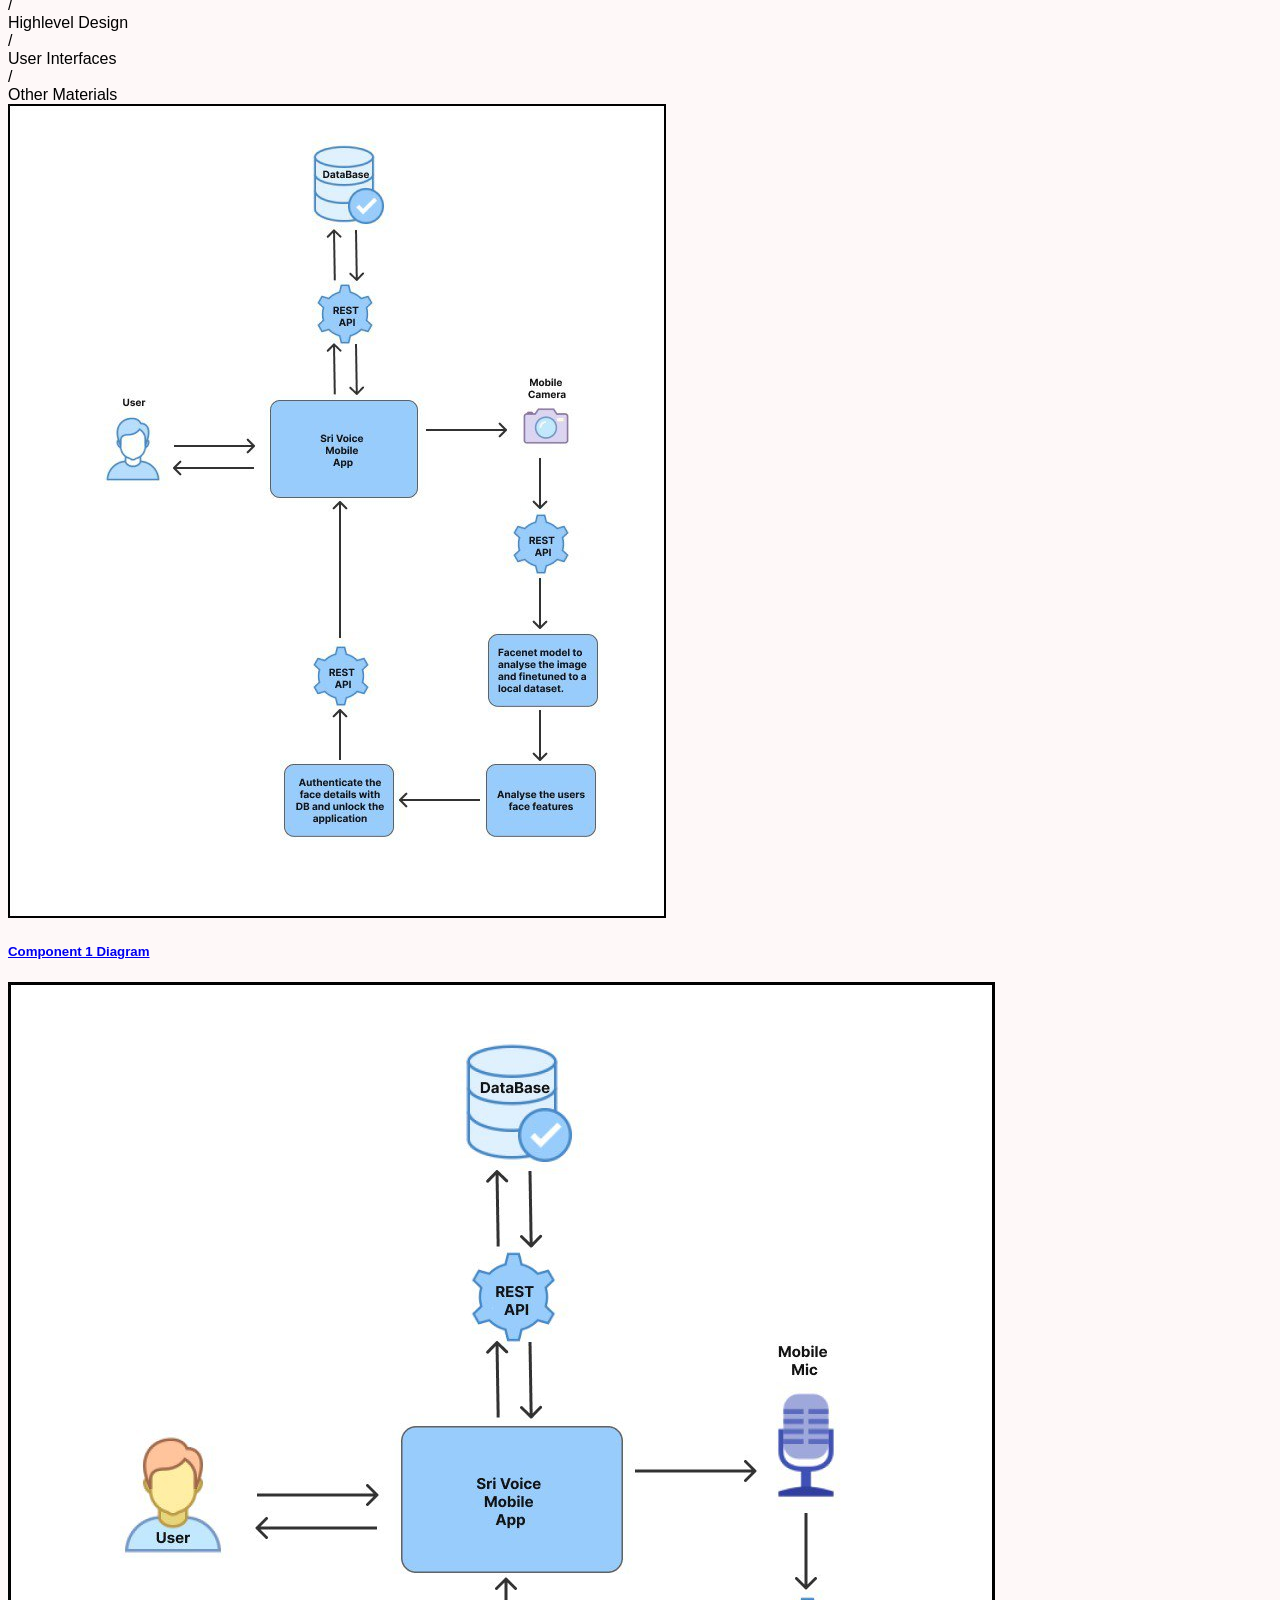
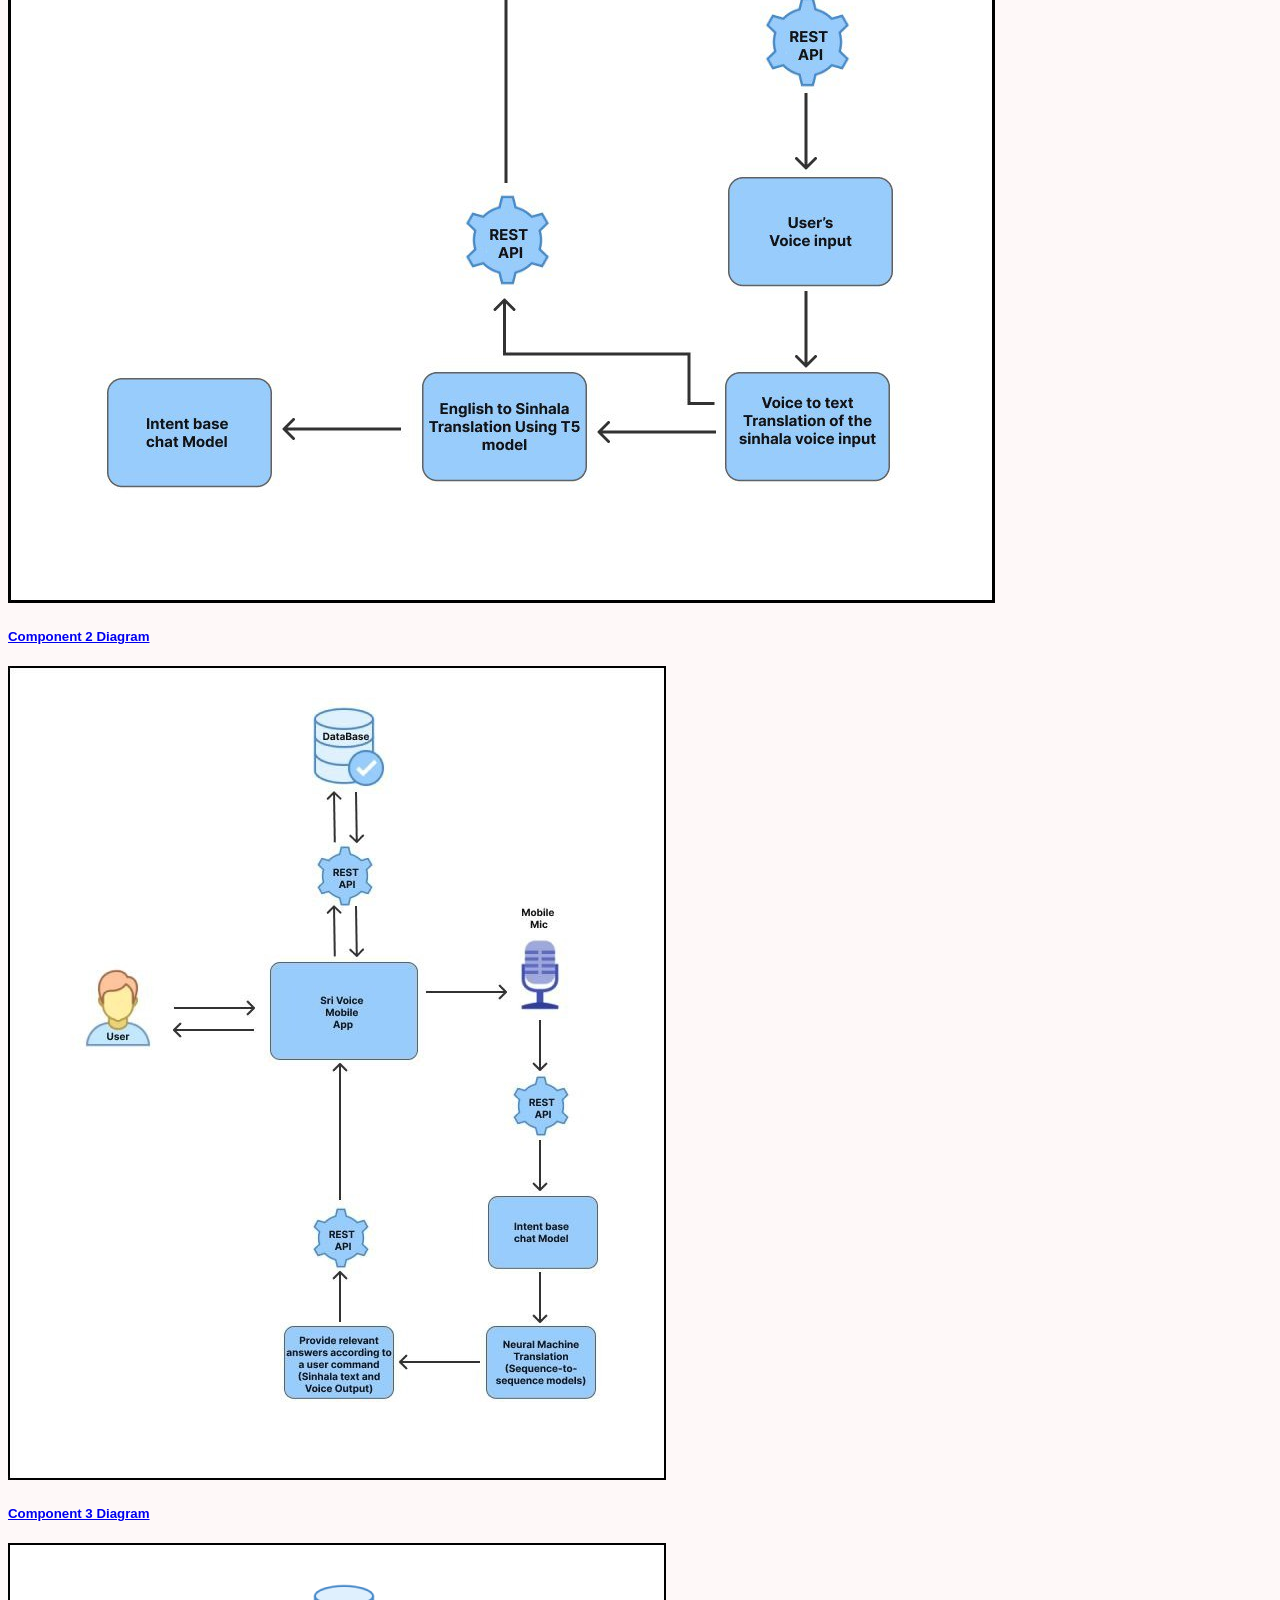
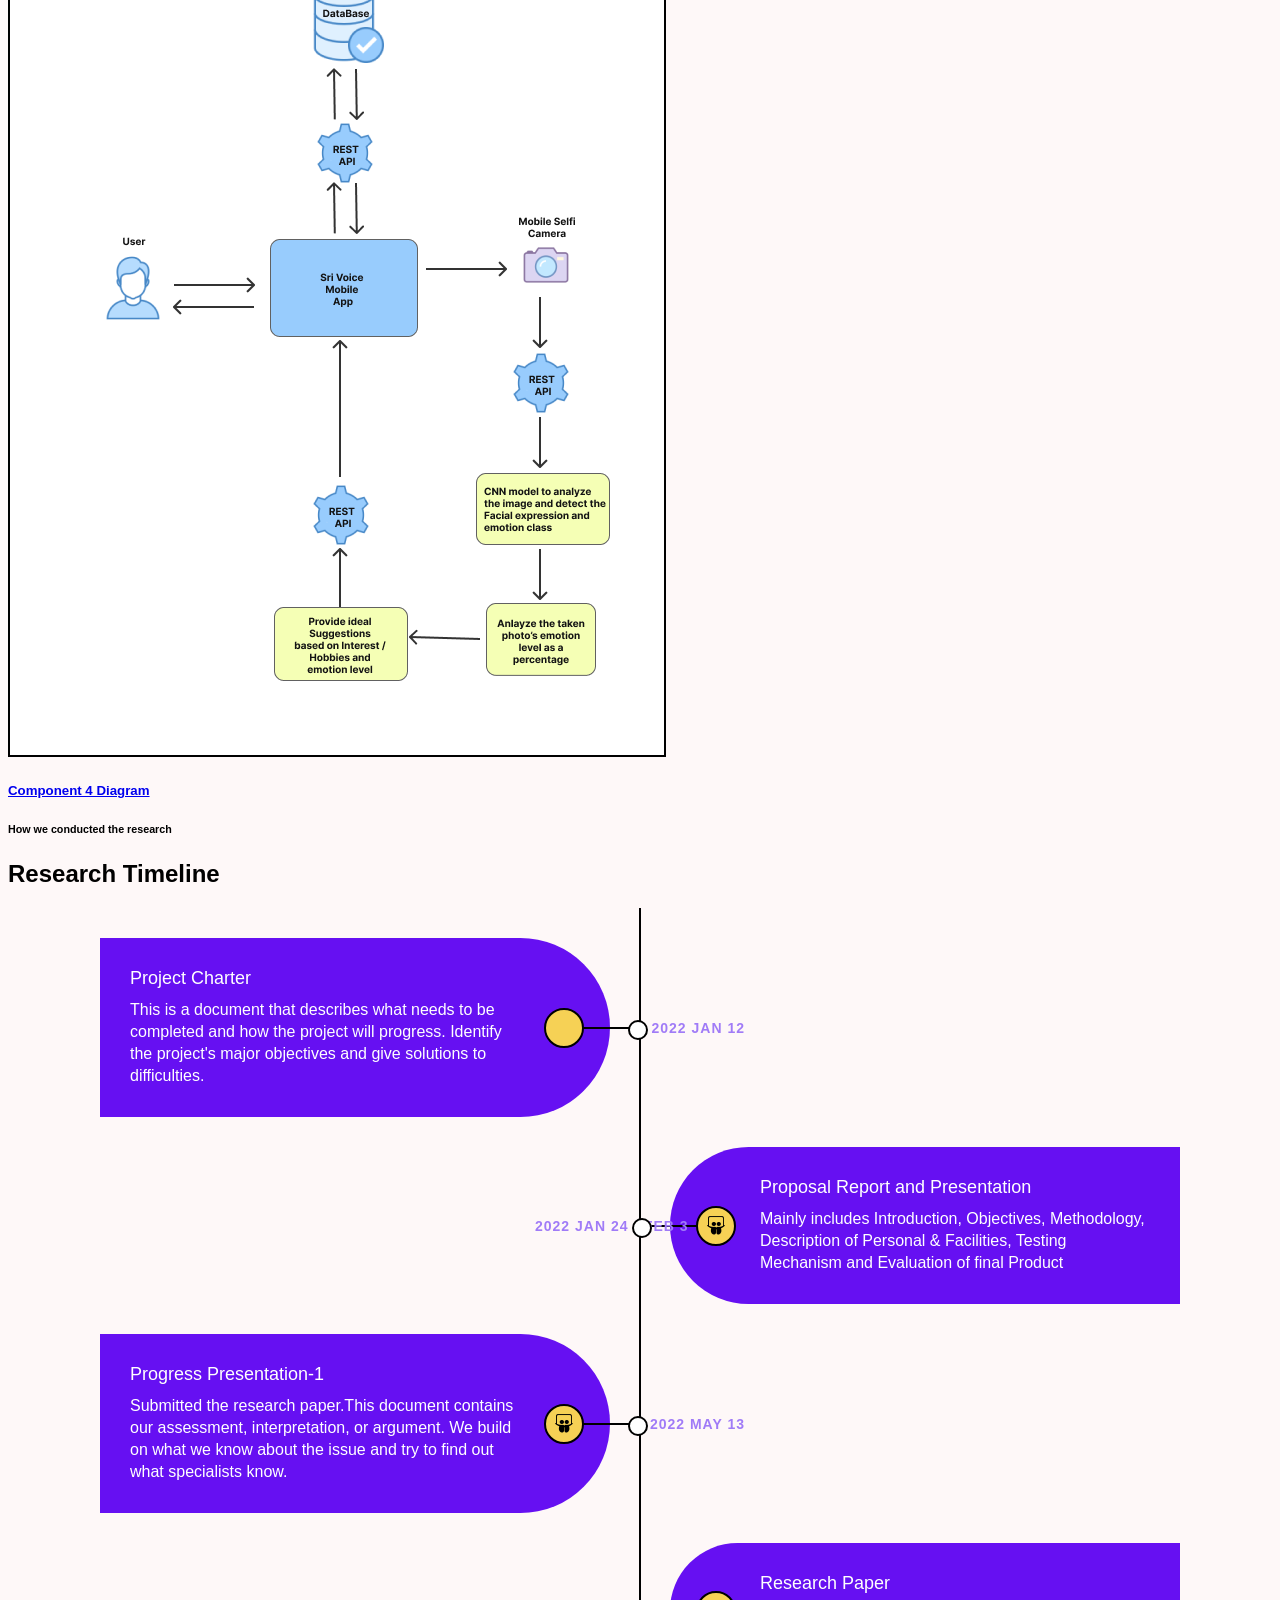
==== commit f346cc8c: "new changes to diagrams and features" ====
--- a/index.html
+++ b/index.html
@@ -250,12 +250,13 @@
             </div>
             <div class="container">
                 <div class="row">
-                    <div class="justify-content-xl-center">
+                    <div class="mx-auto">
                         <div class="container">
                             <div class="row wow fadeInUp">
                                 <!--Speech to Text Item-->
-                                <div class="col-lg-3">
-                                    <div class="team-item">
+                                <div class="col-lg-4 mx-auto">
+                                    <!-- <div class="col-lg-4"> -->
+                                    <div class="team-item mx-auto">
                                         <img src="./images/ms-dinuka.png" alt="team">
                                         <div class="team-detail">
                                             <h5 class="m-0">Dinuka Wijendra</h5>
@@ -272,8 +273,8 @@
                                         </div>
                                     </div>
                                 </div>
-                                <div class="col-lg-3 col-md-6">
-                                    <div class="team-item">
+                                <div class="col-lg-4 mx-auto">
+                                    <div class="team-item mx-auto">
                                         <img src="./images/ms_jenny.jpeg" alt="team">
                                         <div class="team-detail">
                                             <h5 class="m-0">Jenny Krishara</h5>
@@ -408,8 +409,9 @@
                                     <img alt="image" class="news-img" src="./images/speech-text.png">
                                     <div class="news-text-box">
                                         <h4 class="news-title">Sinhala Speech-to-Text</h4>
-                                        <p class="para">Lorem ipsum dolor sit amet consectetur adipiscing elit ipsum
-                                            dolor sit am...
+                                        <p class="para" style="align:justify">
+                                            Using this Speech recognition, Can provide accurate Sinhala text even if
+                                            there is a noisy environment.
                                         </p>
                                     </div>
                                 </div>
@@ -421,8 +423,8 @@
                                     <img alt="image" class="news-img" src="./images/tts.png">
                                     <div class="news-text-box">
                                         <h4 class="news-title">English Text-to-Sinhala Speech</h4>
-                                        <p class="para">Lorem ipsum dolor sit amet consectetur adipiscing elit ipsum
-                                            dolor sit am...
+                                        <p class="para" style="align:justify">Generate Highly accurate Sinhala Speech
+                                            from English Text Just a matter of seconds
                                         </p>
                                     </div>
                                 </div>
@@ -433,8 +435,9 @@
                                     <img alt="image" class="news-img" src="./images/chatbot.png">
                                     <div class="news-text-box">
                                         <h4 class="news-title">Hybrid Chat Bot</h4>
-                                        <p class="para">Lorem ipsum dolor sit amet consectetur adipiscing elit ipsum
-                                            dolor sit am...
+                                        <p class="para">Developed with Hugging face and Machine Learning.High
+                                            performance Sinhala Chat boot make your daily tasks easier with Sinhala
+                                            Voice command
                                         </p>
                                     </div>
                                 </div>
@@ -446,8 +449,7 @@
                                     <img alt="image" class="news-img" src="./images/faceid.png">
                                     <div class="news-text-box">
                                         <h4 class="news-title">Secured Bio Metrics - FaceID</h4>
-                                        <p class="para">Lorem ipsum dolor sit amet consectetur adipiscing elit ipsum
-                                            dolor sit am...
+                                        <p class="para">Application security increased by implementing additional biometrics security layer. Highly accurate and detect user within seconds
                                         </p>
                                     </div>
                                 </div>
@@ -459,8 +461,7 @@
                                     <img alt="image" class="news-img" src="./images/emotion.png">
                                     <div class="news-text-box">
                                         <h4 class="news-title">Real Time Emotion Identification</h4>
-                                        <p class="para">Lorem ipsum dolor sit amet consectetur adipiscing elit ipsum
-                                            dolor sit am...
+                                        <p class="para">Identify Users' emotion status and within just a matter of seconds. Highly accurate classification
                                         </p>
                                     </div>
                                 </div>
@@ -472,8 +473,7 @@
                                     <img alt="image" class="news-img" src="./images/suggestions.PNG">
                                     <div class="news-text-box">
                                         <h4 class="news-title">Suggestion Generation</h4>
-                                        <p class="para">Lorem ipsum dolor sit amet consectetur adipiscing elit ipsum
-                                            dolor sit am...
+                                        <p class="para">Generating ideal suggestions based on realtime situation, interest and hobbies as well as by identifying emotion level percentage
                                         </p>
                                     </div>
                                 </div>
@@ -506,24 +506,81 @@
             <div data-filter=".graphic" class="cbp-filter-item">Other Materials</div>
         </div>
         <div class="container">
-            <div id="js-grid-mosaic-flat" class="cbp cbp-l-grid-mosaic-flat">
-                <div class="cbp-item web-design graphic">
-                    <a href="./images/overall.jpg" class="cbp-caption cbp-lightbox">
-                        <div class="cbp-caption-defaultWrap">
-                            <img src="./images/overall.jpg" alt="port-5">
-                        </div>
-                        <div class="cbp-caption-activeWrap"></div>
-                        <div class="cbp-l-caption-alignCenter center-block">
-                            <div class="cbp-l-caption-body">
-                                <div class="plus"></div>
-                                <h5 class="text-white mb-1">System Overview Diagram</h5>
-                            </div>
-                        </div>
-                    </a>
-                </div>
-            </div>
-        </div>
-
+            <div class="row wow fadeInUp">
+                <div class="col-lg-3">
+                    <div class="cbp-item web-design graphic">
+                        <div class="cbp-item web-design graphic shadow-lg">
+                            <a href="./images/component1.jpg" target="_blank" class="cbp-caption cbp-lightbox">
+                                <div class="cbp-caption-defaultWrap">
+                                    <img src="./images/component1.jpg">
+                                </div>
+                                <div class="cbp-caption-activeWrap"></div>
+                                <div class="cbp-l-caption-alignCenter center-block">
+                                    <div class="cbp-l-caption-body">
+                                        <div class="plus"></div>
+                                        <h5 class="text-white mb-1">Component 1 Diagram</h5>
+                                    </div>
+                                </div>
+                            </a>
+                        </div>
+                    </div>
+                </div>
+                <div class="col-lg-3">
+                    <div class="cbp-item web-design graphic">
+                        <div class="cbp-item web-design graphic shadow-lg">
+                            <a href="./images/component2.jpg" target="_blank" cbp-caption cbp-lightbox">
+                                <div class="cbp-caption-defaultWrap">
+                                    <img src="./images/component2.jpg">
+                                </div>
+                                <div class="cbp-caption-activeWrap"></div>
+                                <div class="cbp-l-caption-alignCenter center-block">
+                                    <div class="cbp-l-caption-body">
+                                        <div class="plus"></div>
+                                        <h5 class="text-white mb-1">Component 2 Diagram</h5>
+                                    </div>
+                                </div>
+                            </a>
+                        </div>
+                    </div>
+                </div>
+                <div class="col-lg-3">
+                    <div class="cbp-item web-design graphic">
+                        <div class="cbp-item web-design graphic shadow-lg">
+                            <a href="./images/component3.jpg" target="_blank" cbp-caption cbp-lightbox">
+                                <div class="cbp-caption-defaultWrap">
+                                    <img src="./images/component3.jpg">
+                                </div>
+                                <div class="cbp-caption-activeWrap"></div>
+                                <div class="cbp-l-caption-alignCenter center-block">
+                                    <div class="cbp-l-caption-body">
+                                        <div class="plus"></div>
+                                        <h5 class="text-white mb-1">Component 3 Diagram</h5>
+                                    </div>
+                                </div>
+                            </a>
+                        </div>
+                    </div>
+                </div>
+                <div class="col-lg-3">
+                    <div class="cbp-item web-design graphic">
+                        <div class="cbp-item web-design graphic shadow-lg">
+                            <a href="./images/component4.jpg" target="_blank" cbp-caption cbp-lightbox">
+                                <div class="cbp-caption-defaultWrap">
+                                    <img src="./images/component4.jpg">
+                                </div>
+                                <div class="cbp-caption-activeWrap"></div>
+                                <div class="cbp-l-caption-alignCenter center-block">
+                                    <div class="cbp-l-caption-body">
+                                        <div class="plus"></div>
+                                        <h5 class="text-white mb-1">Component 4 Diagram</h5>
+                                    </div>
+                                </div>
+                            </a>
+                        </div>
+                    </div>
+                </div>
+            </div>
+        </div>
     </section>
     <!-- Showcase End -->
 
--- a/css/styles.css
+++ b/css/styles.css
@@ -84,7 +84,7 @@
 }
 
 .news-item {
-    height: 450px;
+    height: 500px;
 }
 
 .news-img {
@@ -540,4 +540,51 @@
       padding: 30px 30px 30px 90px;
       border-radius: 500px 0 0 500px;
     }
+
+    div.gallery {
+      border: 1px solid #ccc;
+    }
+    
+    div.gallery:hover {
+      border: 1px solid #777;
+    }
+    
+    div.gallery img {
+      width: 100%;
+      height: auto;
+    }
+    
+    div.desc {
+      padding: 15px;
+      text-align: center;
+    }
+    
+    * {
+      box-sizing: border-box;
+    }
+    
+    .responsive {
+      padding: 0 6px;
+      float: left;
+      width: 24.99999%;
+    }
+    
+    @media only screen and (max-width: 700px) {
+      .responsive {
+        width: 49.99999%;
+        margin: 6px 0;
+      }
+    }
+    
+    @media only screen and (max-width: 500px) {
+      .responsive {
+        width: 100%;
+      }
+    }
+    
+    .clearfix:after {
+      content: "";
+      display: table;
+      clear: both;
+    }
   }
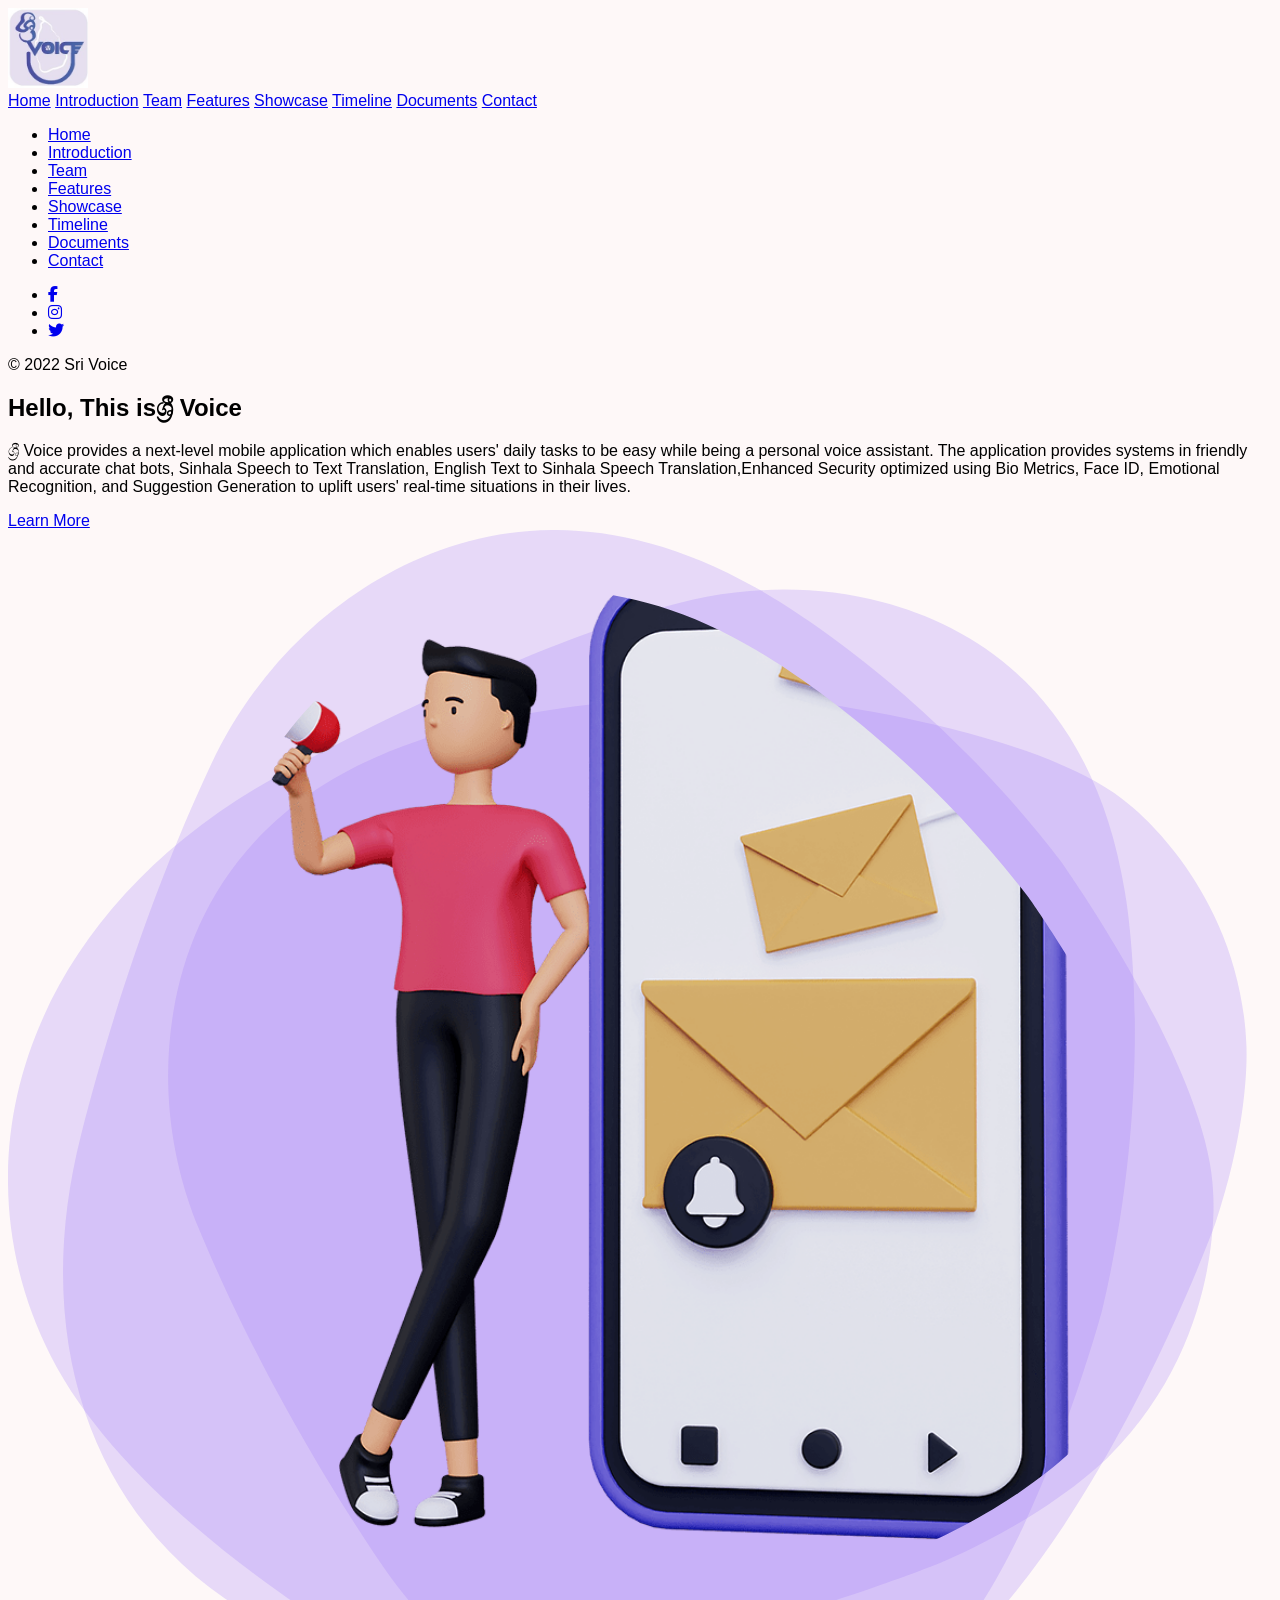
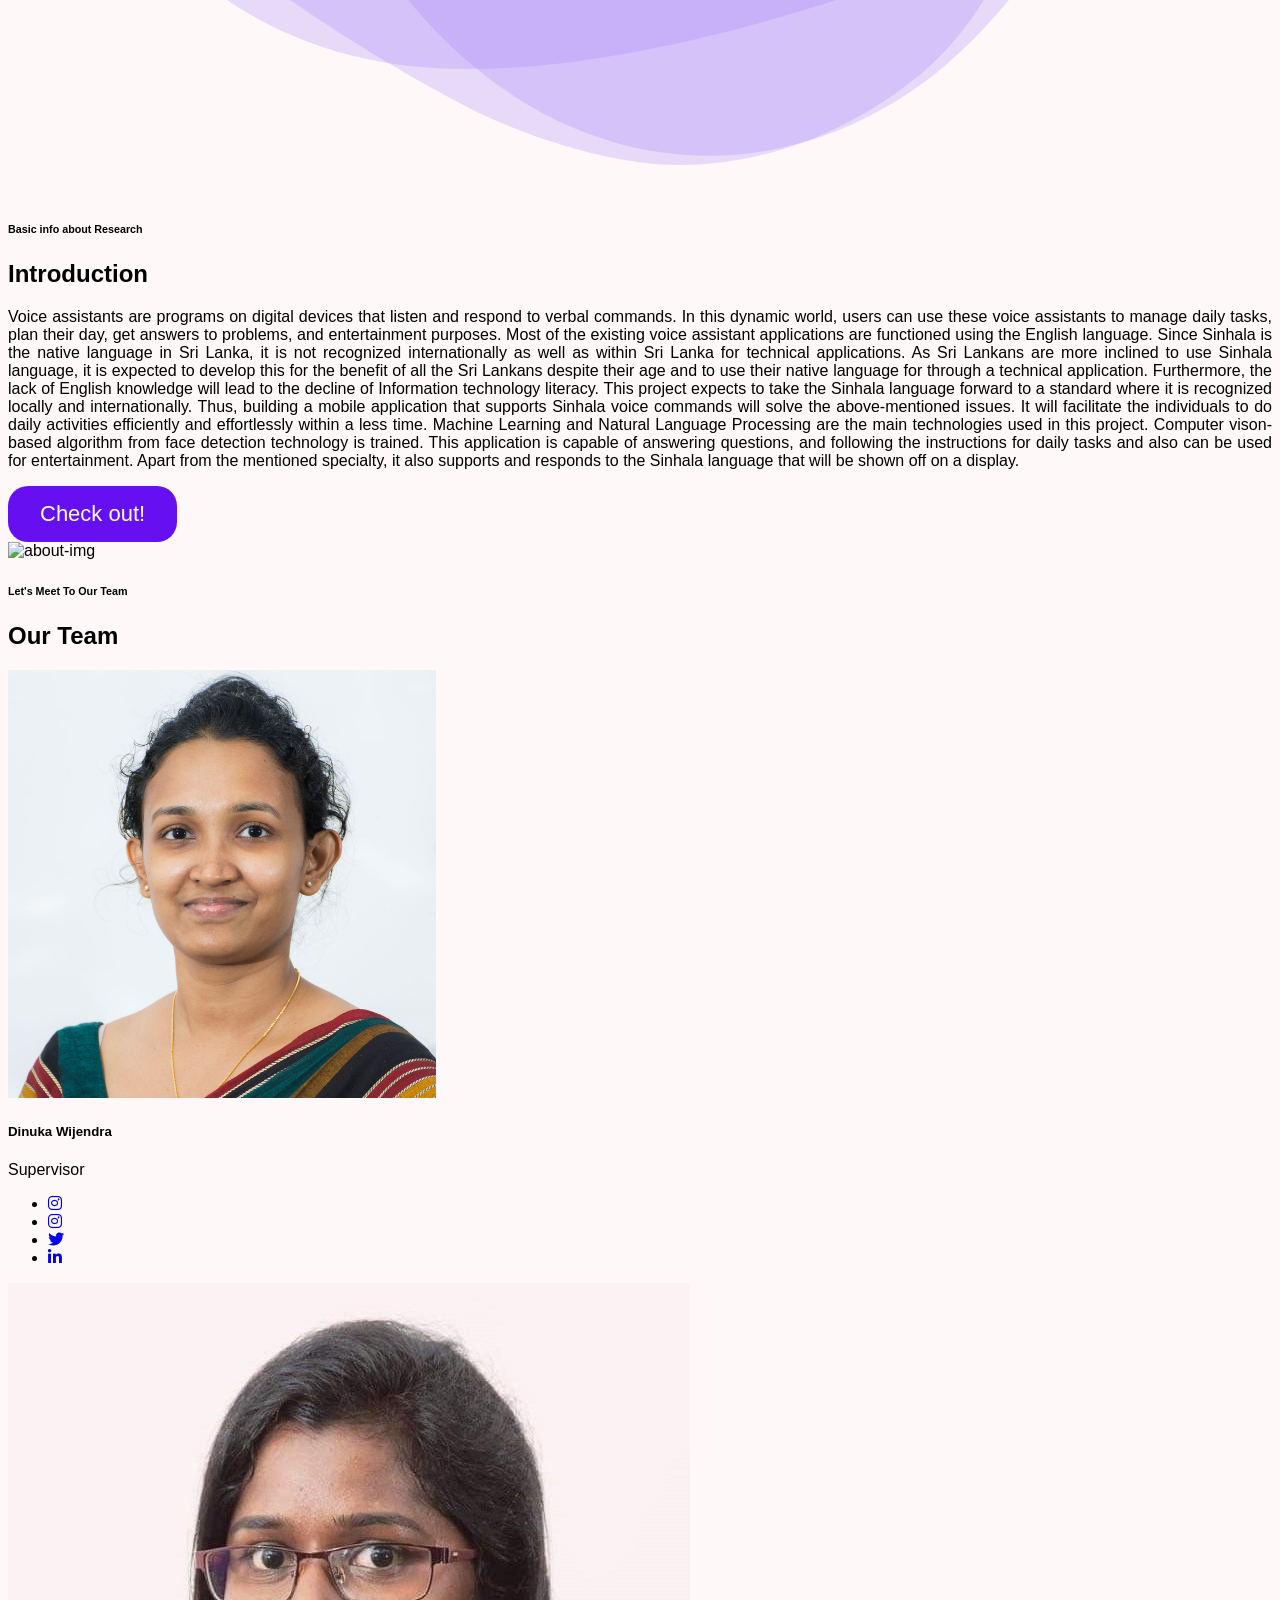
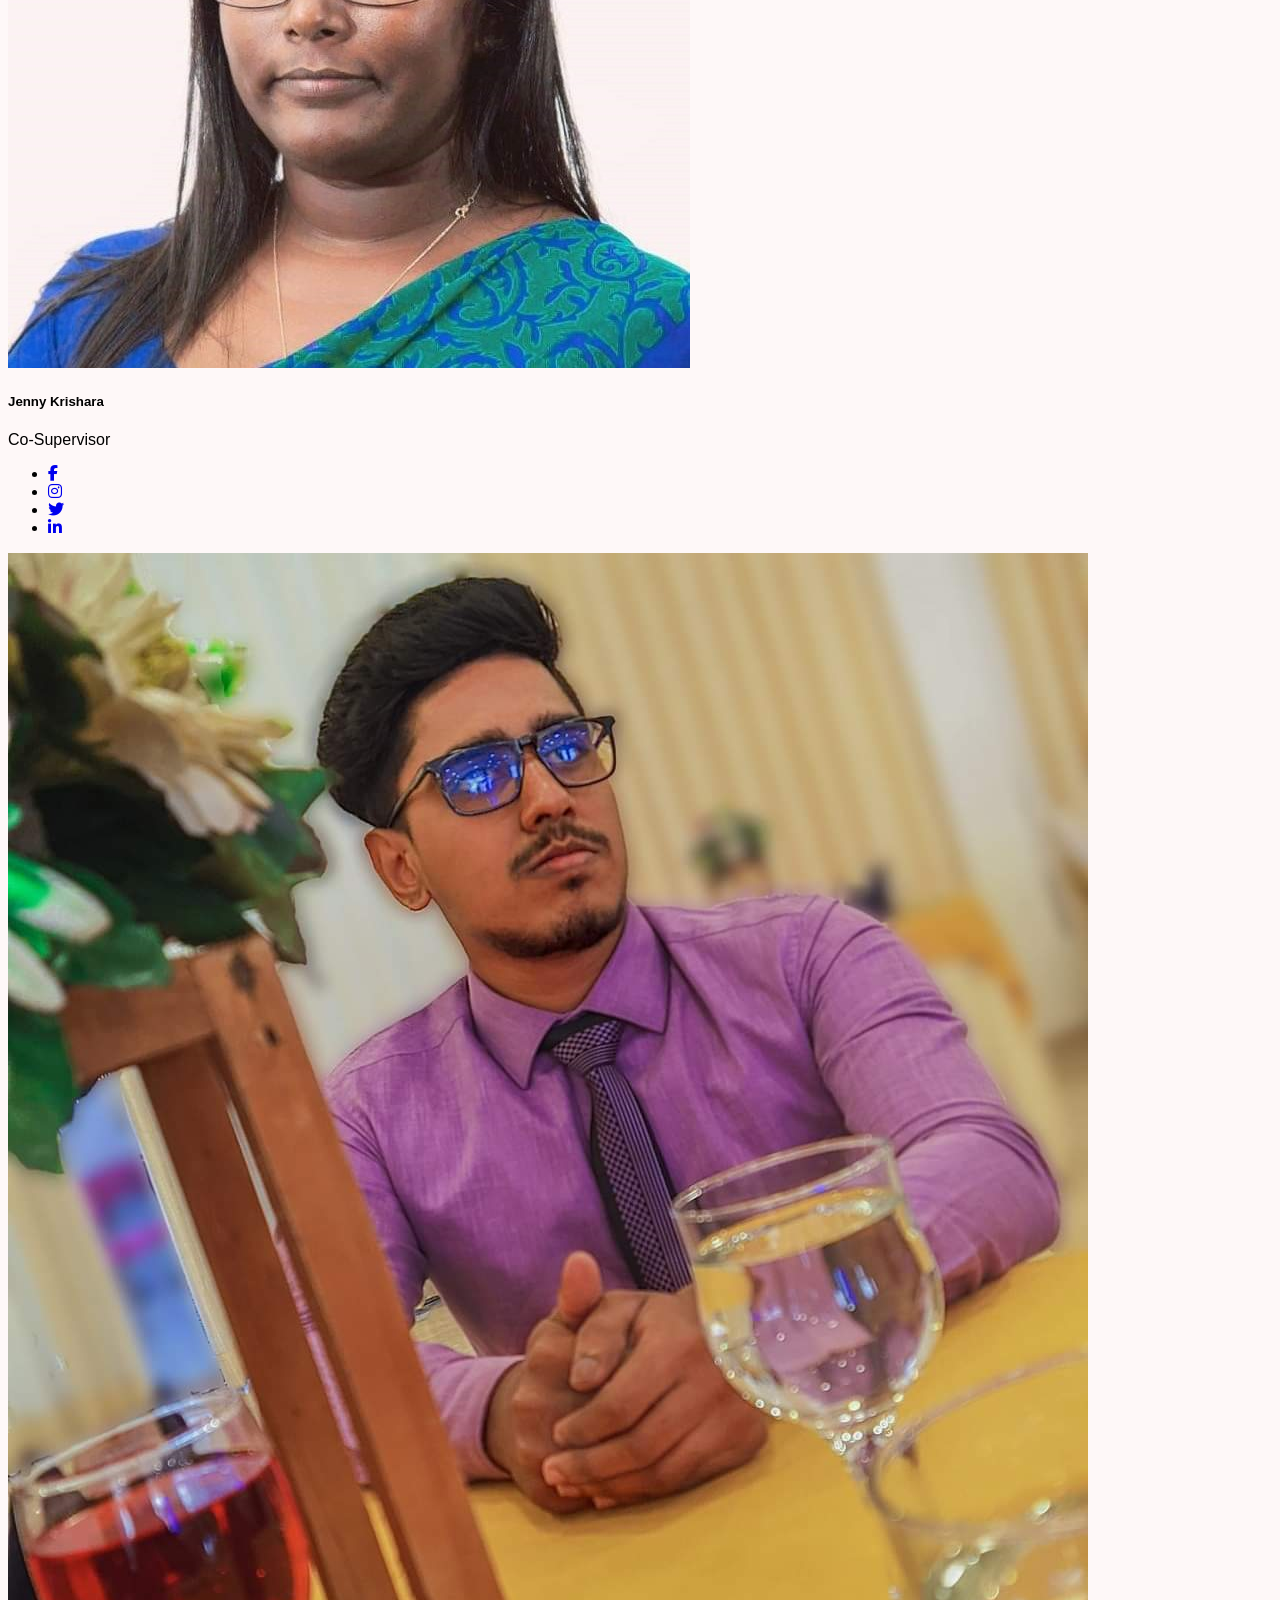
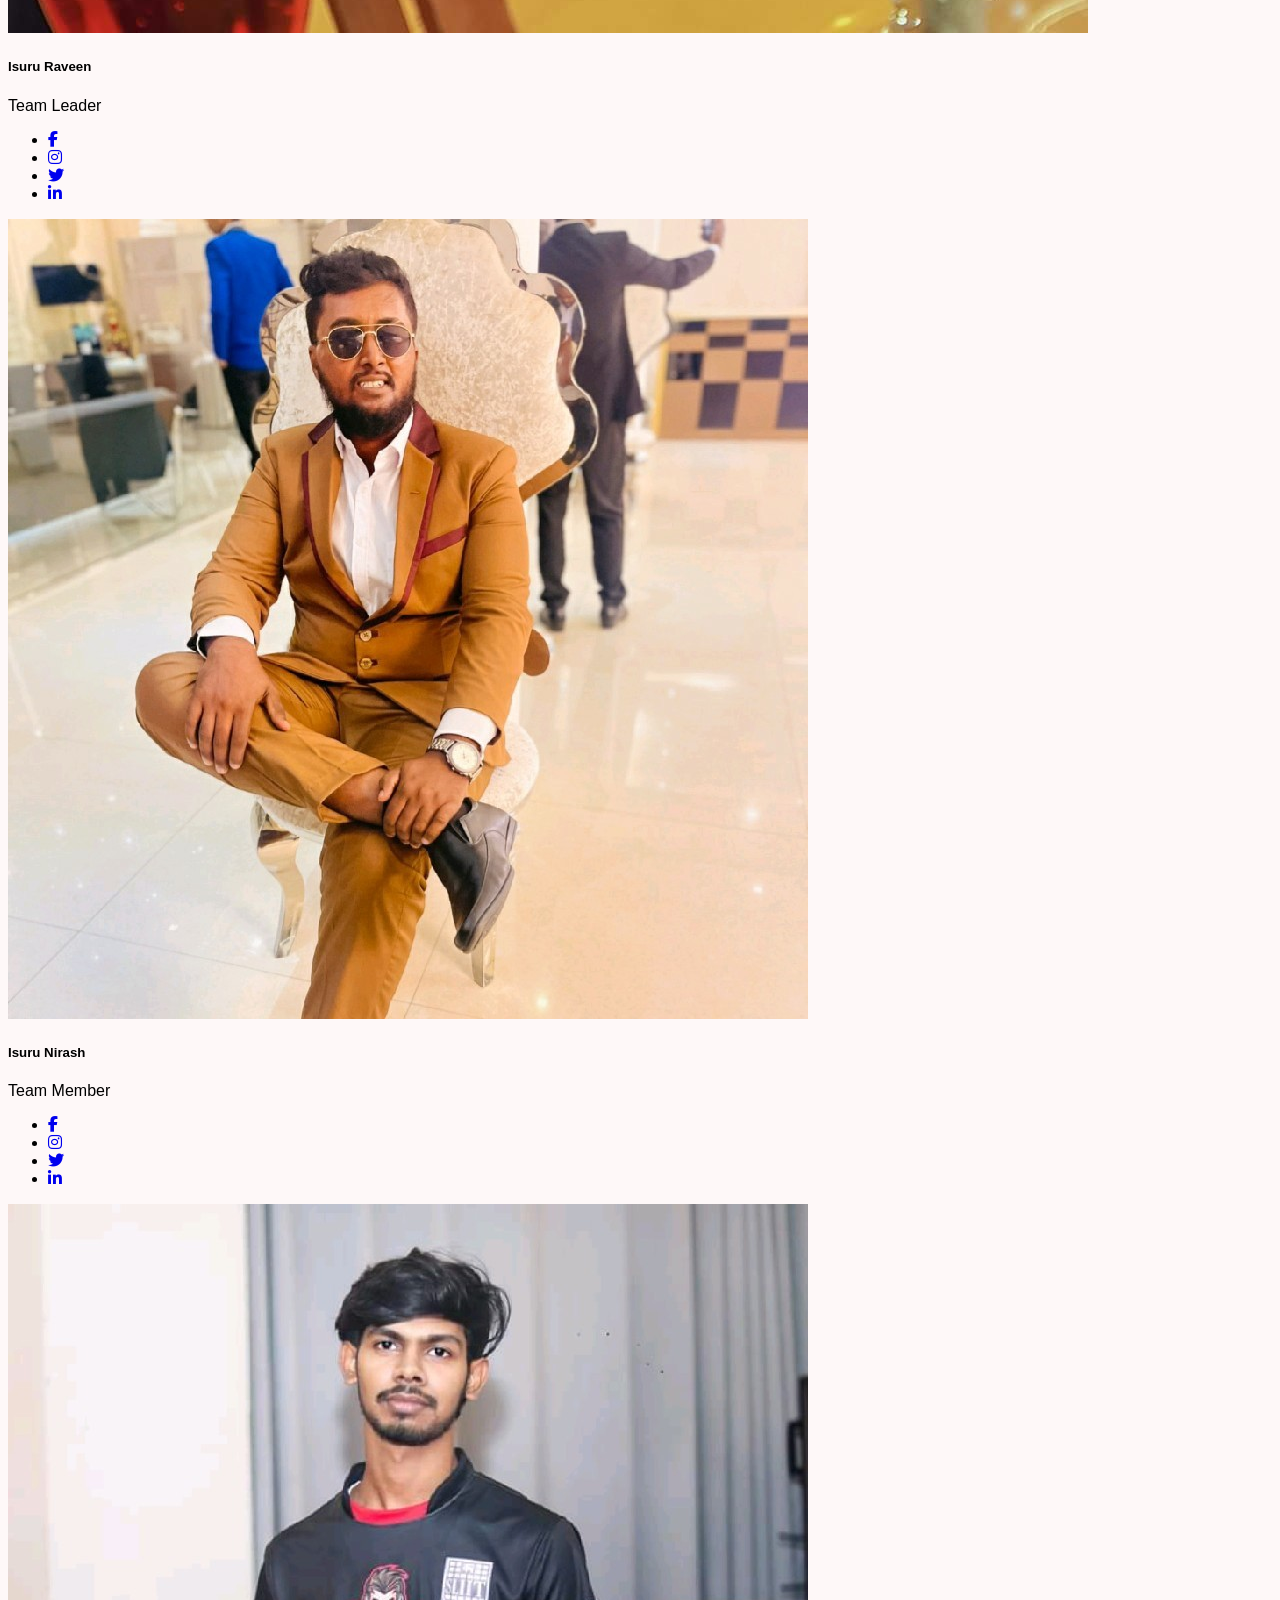
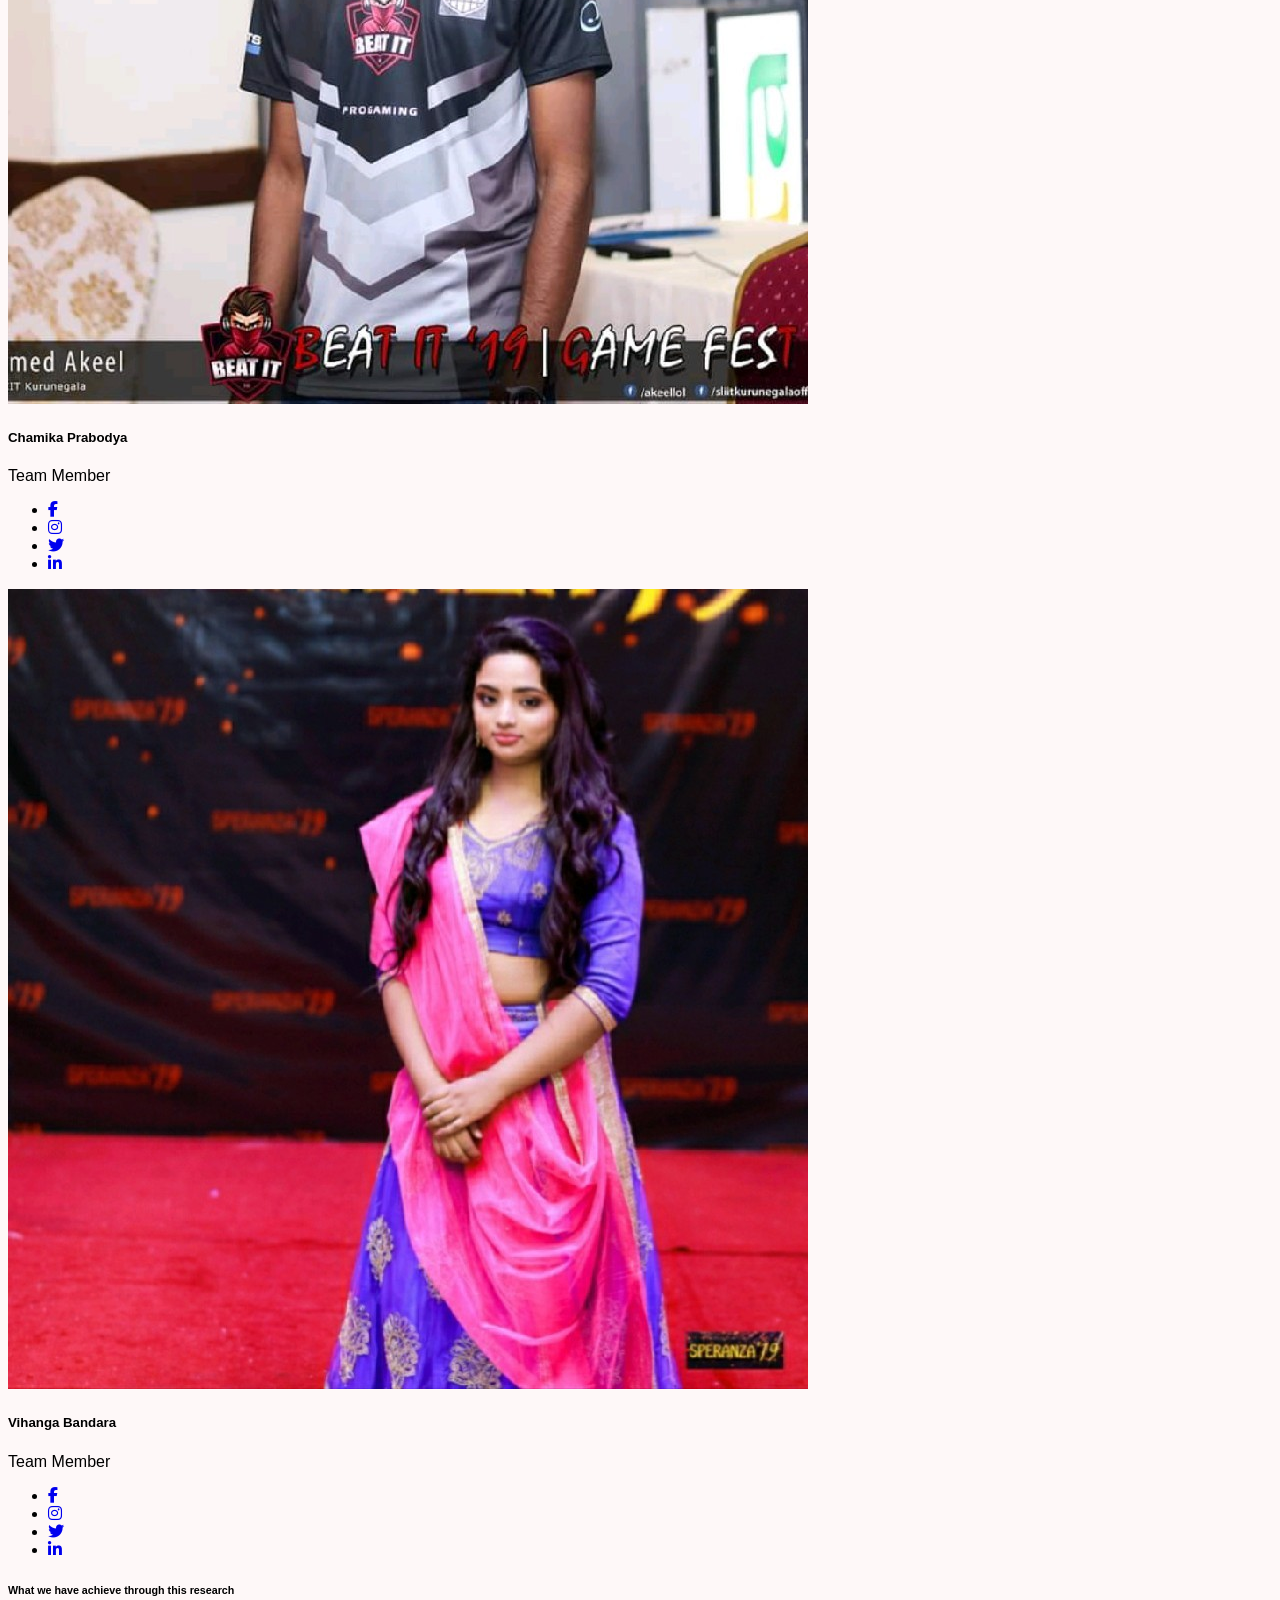
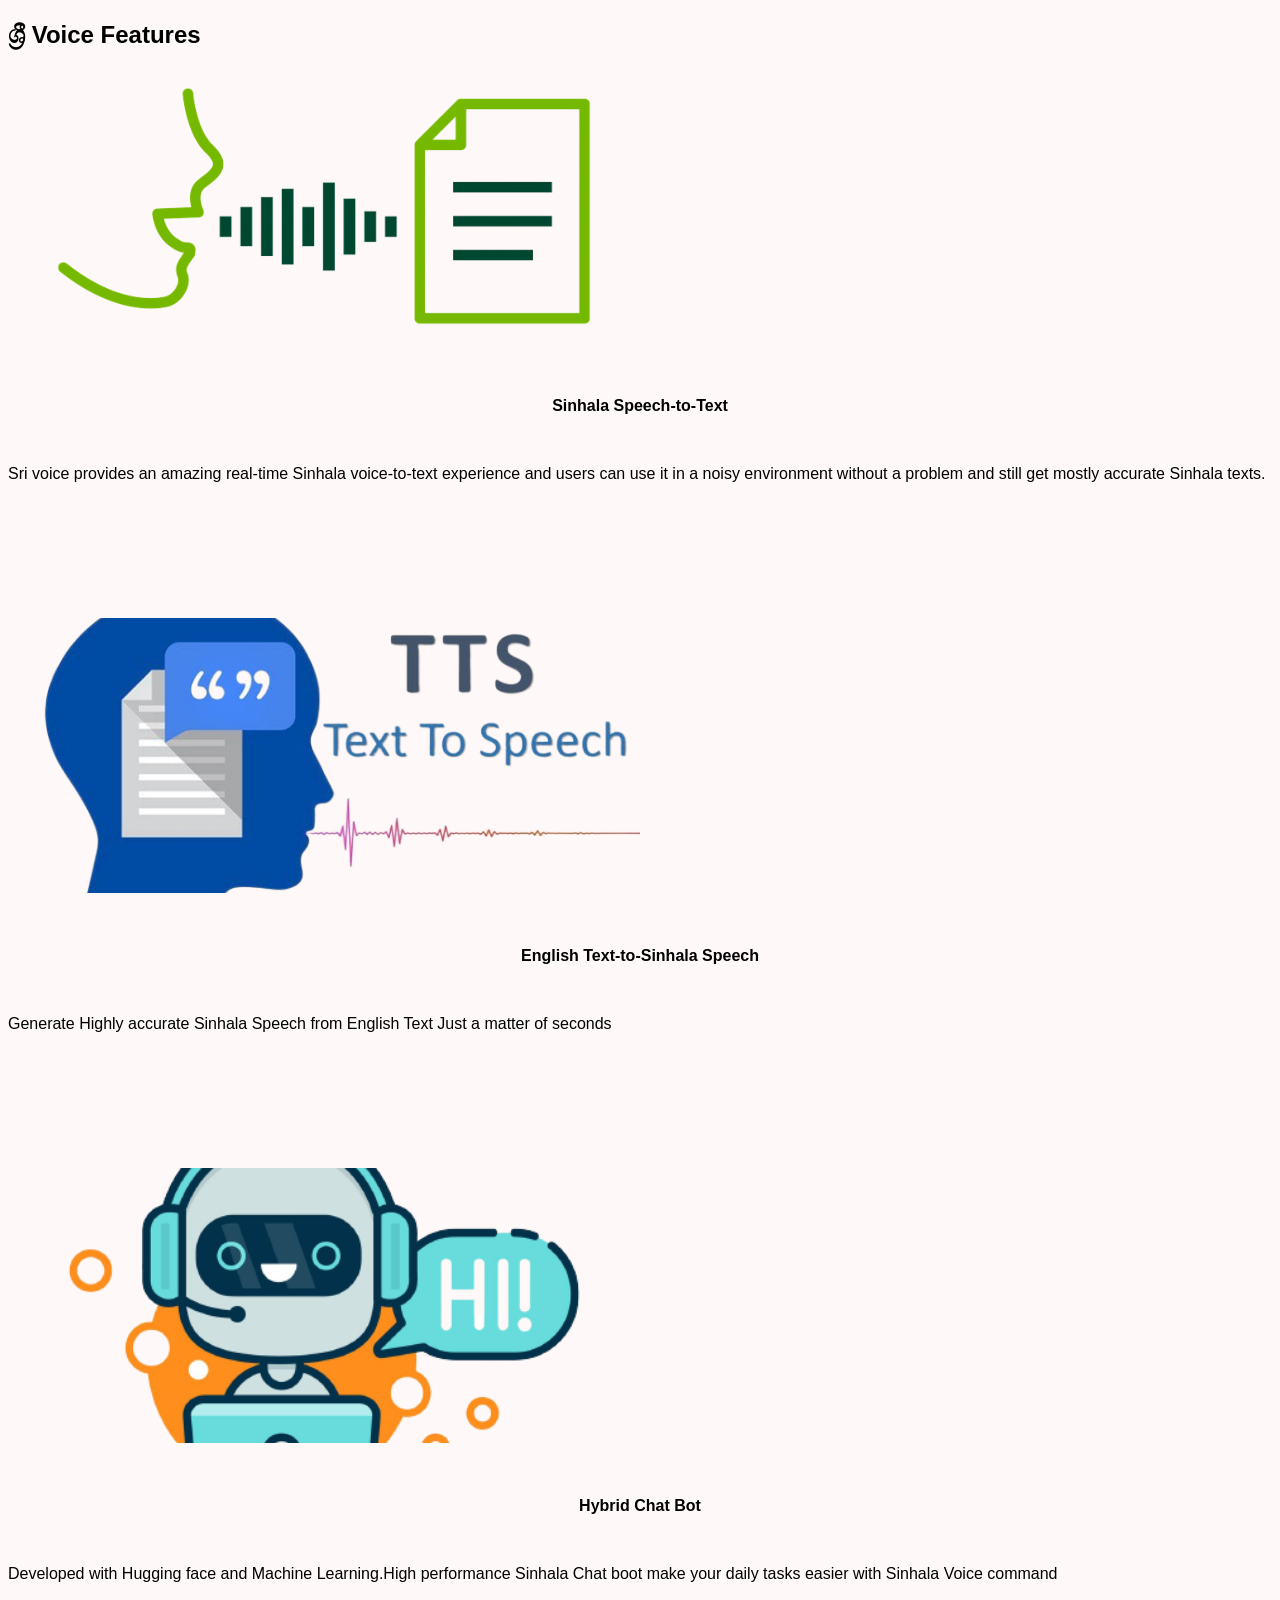
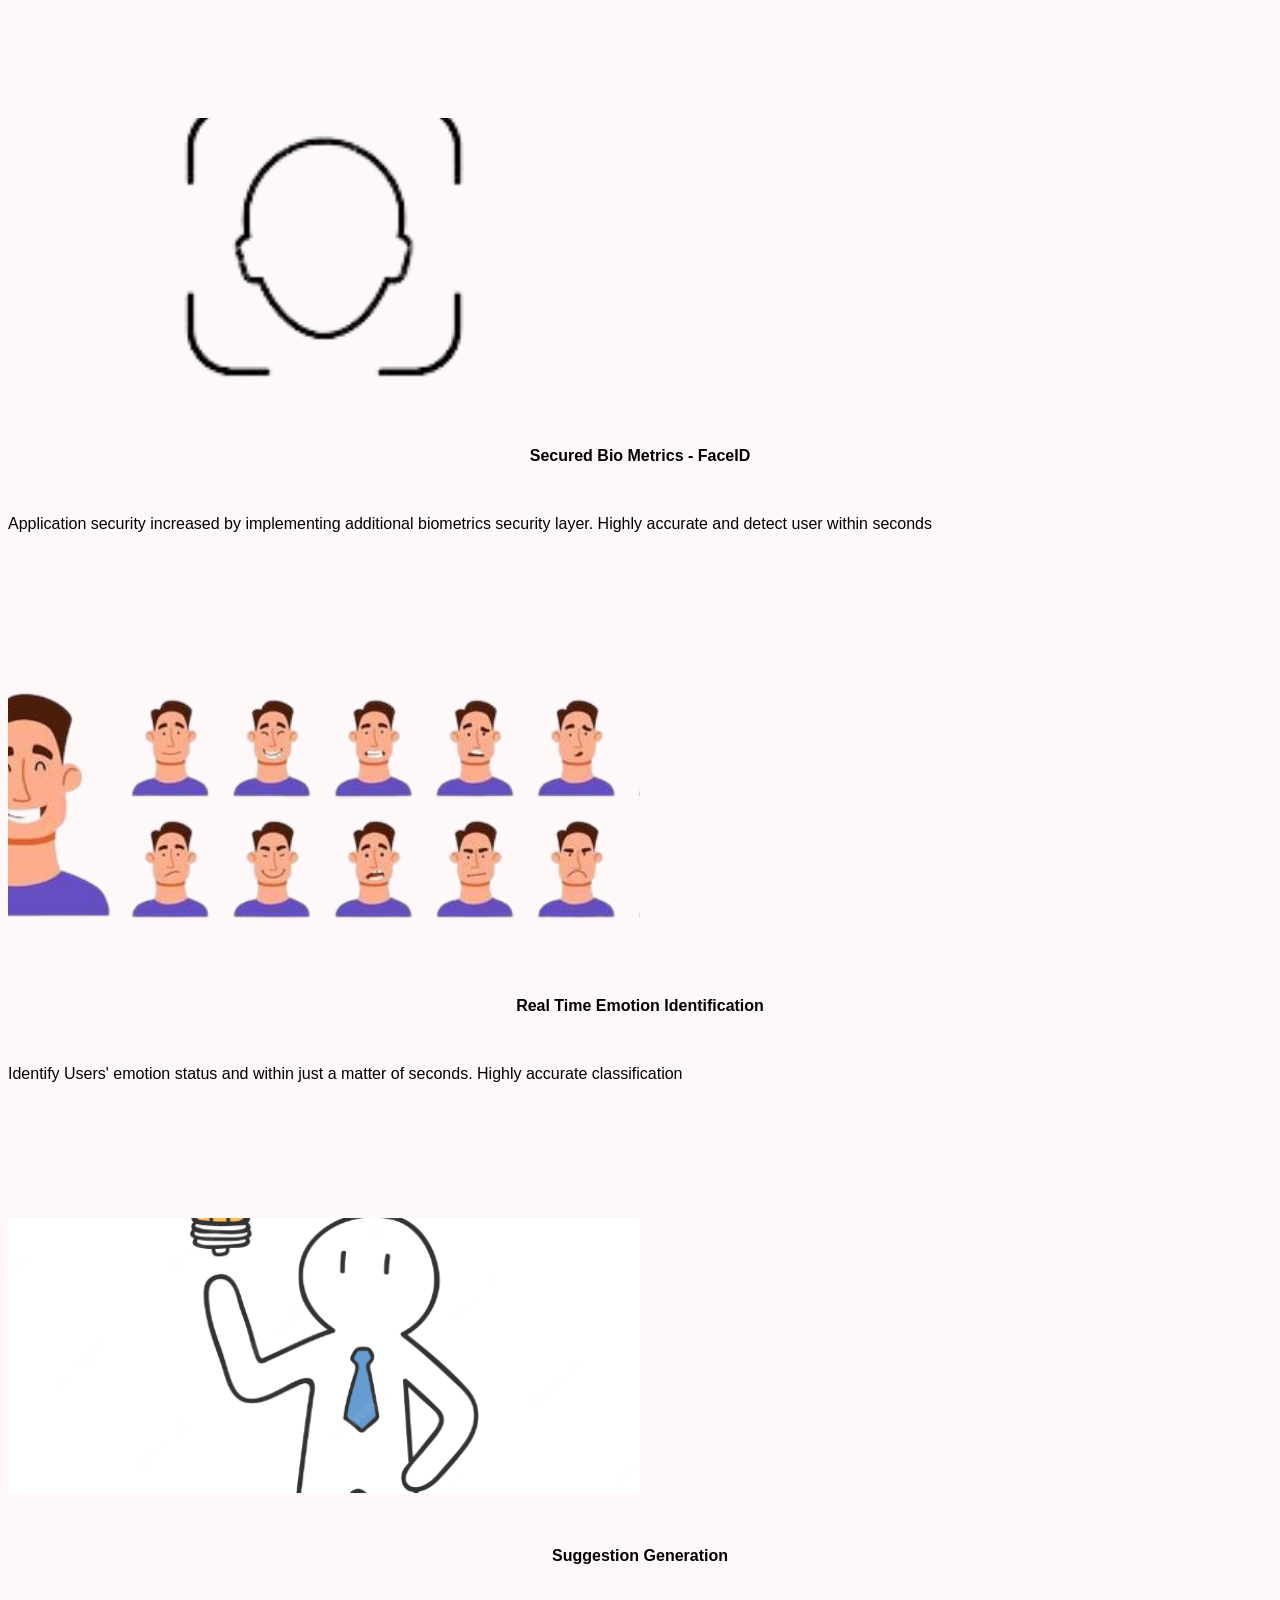
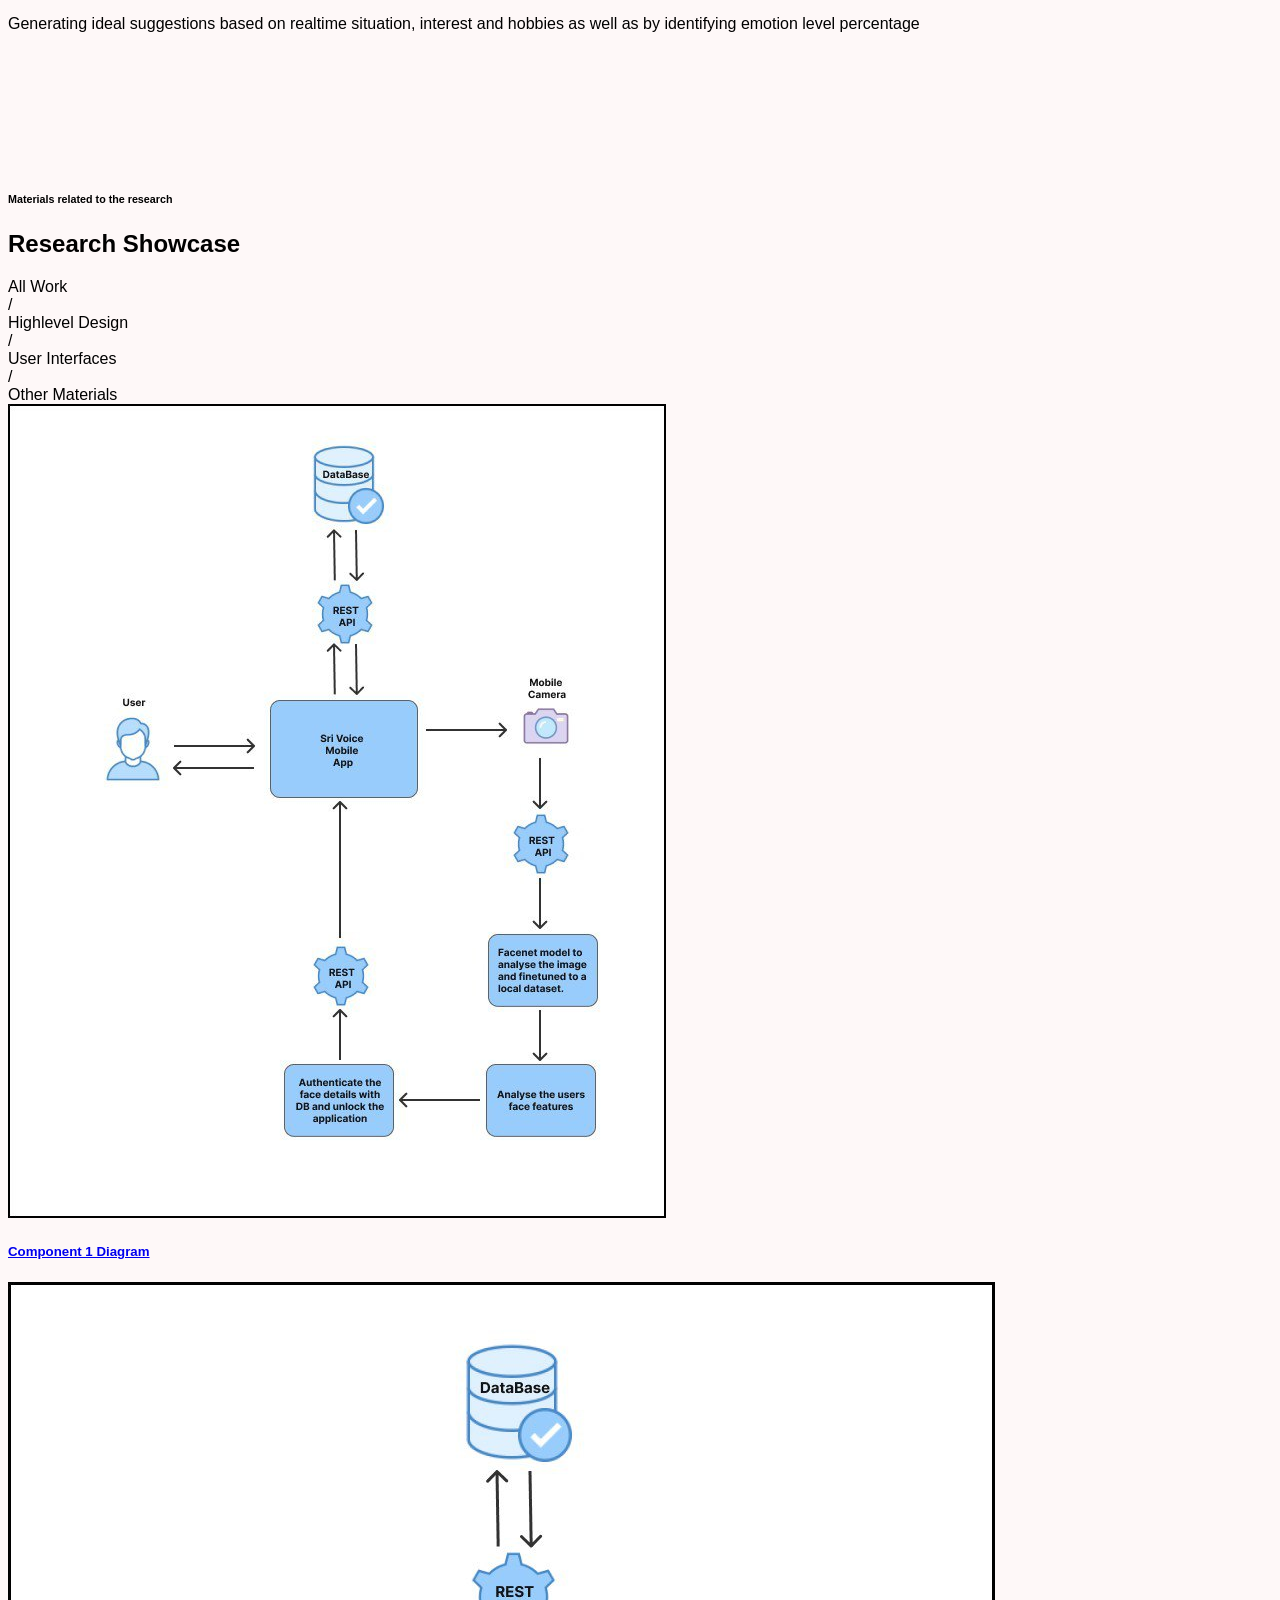
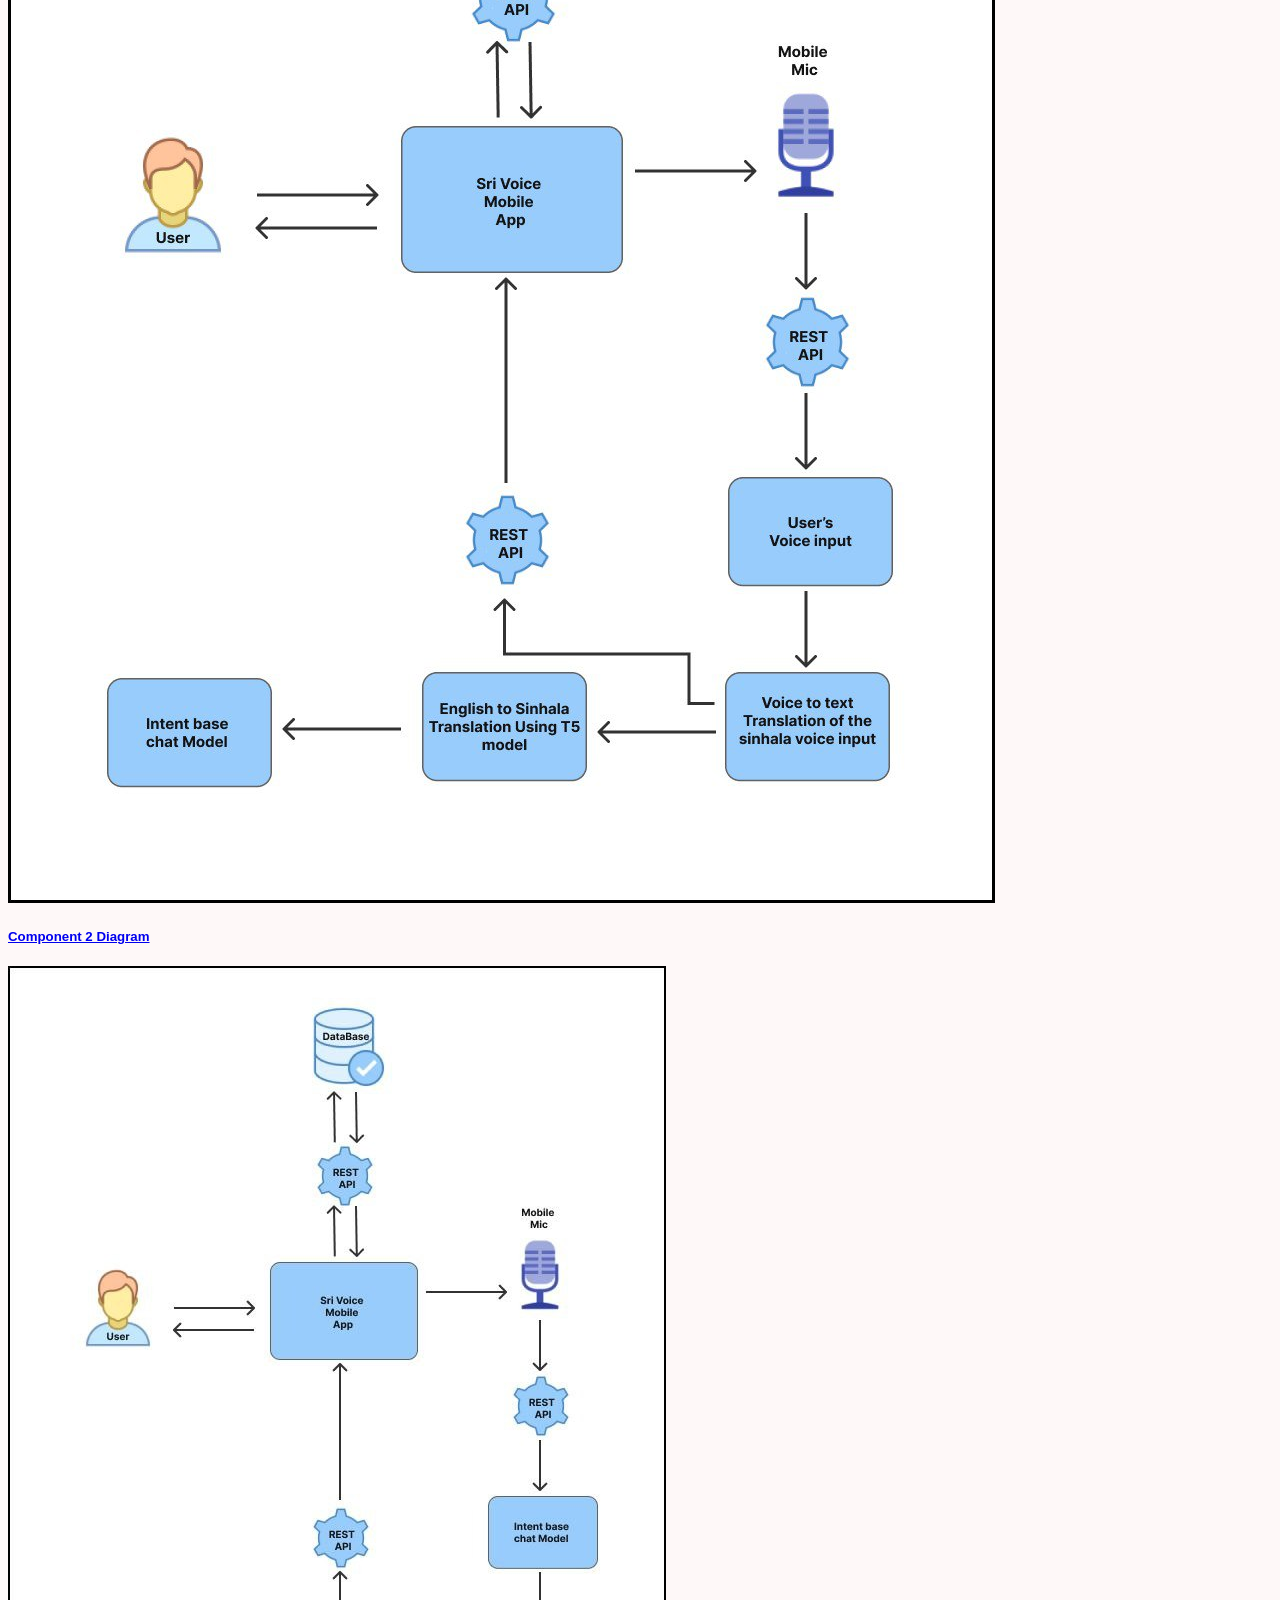
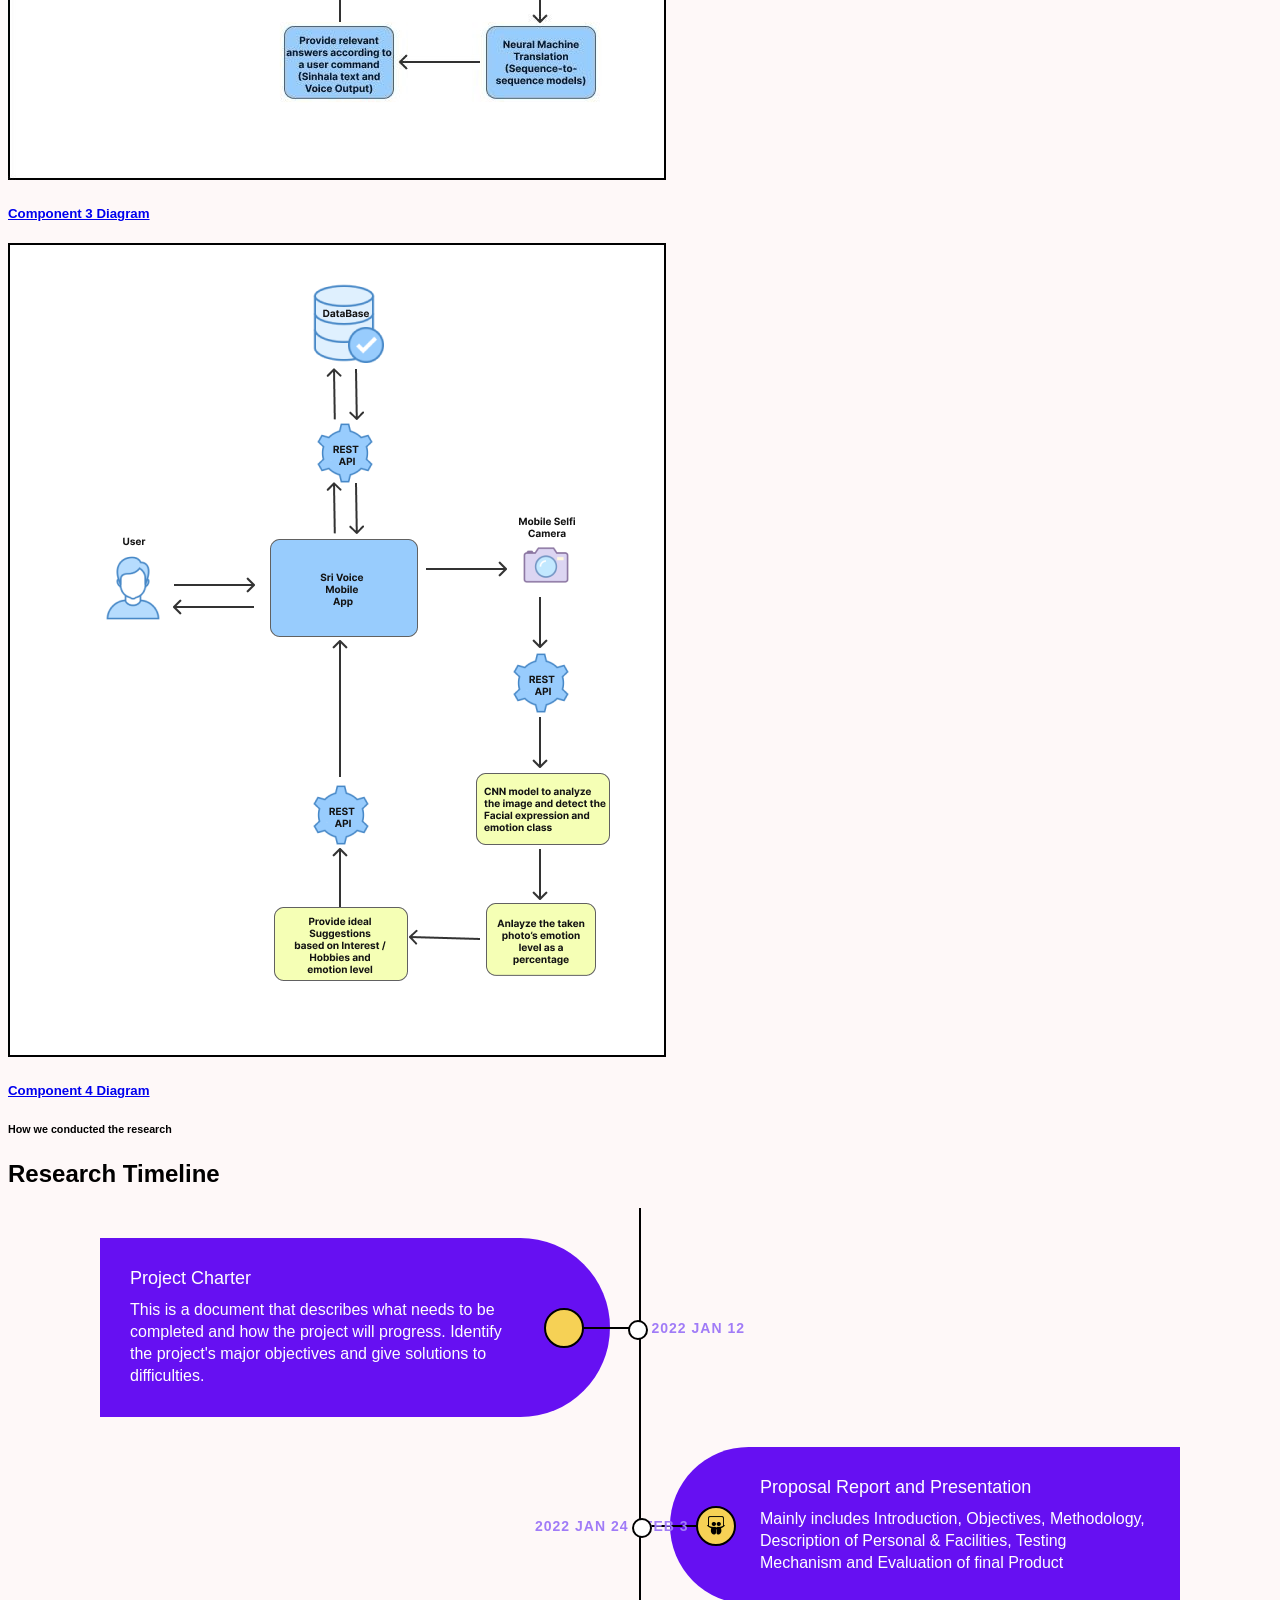
==== commit a2318051: "minor fixes" ====
--- a/index.html
+++ b/index.html
@@ -410,8 +410,9 @@
                                     <div class="news-text-box">
                                         <h4 class="news-title">Sinhala Speech-to-Text</h4>
                                         <p class="para" style="align:justify">
-                                            Using this Speech recognition, Can provide accurate Sinhala text even if
-                                            there is a noisy environment.
+                                            Sri voice provides an amazing real-time Sinhala voice-to-text experience and
+                                            users can use it in a noisy environment without a problem and still get
+                                            mostly accurate Sinhala texts.
                                         </p>
                                     </div>
                                 </div>
@@ -449,7 +450,8 @@
                                     <img alt="image" class="news-img" src="./images/faceid.png">
                                     <div class="news-text-box">
                                         <h4 class="news-title">Secured Bio Metrics - FaceID</h4>
-                                        <p class="para">Application security increased by implementing additional biometrics security layer. Highly accurate and detect user within seconds
+                                        <p class="para">Application security increased by implementing additional
+                                            biometrics security layer. Highly accurate and detect user within seconds
                                         </p>
                                     </div>
                                 </div>
@@ -461,7 +463,8 @@
                                     <img alt="image" class="news-img" src="./images/emotion.png">
                                     <div class="news-text-box">
                                         <h4 class="news-title">Real Time Emotion Identification</h4>
-                                        <p class="para">Identify Users' emotion status and within just a matter of seconds. Highly accurate classification
+                                        <p class="para">Identify Users' emotion status and within just a matter of
+                                            seconds. Highly accurate classification
                                         </p>
                                     </div>
                                 </div>
@@ -473,7 +476,8 @@
                                     <img alt="image" class="news-img" src="./images/suggestions.PNG">
                                     <div class="news-text-box">
                                         <h4 class="news-title">Suggestion Generation</h4>
-                                        <p class="para">Generating ideal suggestions based on realtime situation, interest and hobbies as well as by identifying emotion level percentage
+                                        <p class="para">Generating ideal suggestions based on realtime situation,
+                                            interest and hobbies as well as by identifying emotion level percentage
                                         </p>
                                     </div>
                                 </div>
--- a/css/styles.css
+++ b/css/styles.css
@@ -15,7 +15,6 @@
 
 .cbp{
     height: 500px;
-    /* width: 500px; */
 }
 
 .card {
@@ -50,23 +49,17 @@
 }
 
 .card-1 {
-    /* background-image: url(./images/3d1.png);
-    background-repeat: no-repeat;
-    background-position: right;
-    background-size: 80px; */
     text-align: center;
     height: 350px;
 }
 
 .card-2 {
-    /* background-image: url(https://ionicframework.com/img/getting-started/components-card.png); */
     background-repeat: no-repeat;
     background-position: right;
     background-size: 80px;
 }
 
 .card-3 {
-    /* background-image: url(https://ionicframework.com/img/getting-started/theming-card.png); */
     background-repeat: no-repeat;
     background-position: right;
     background-size: 80px;
@@ -84,7 +77,7 @@
 }
 
 .news-item {
-    height: 500px;
+    height: 550px;
 }
 
 .news-img {
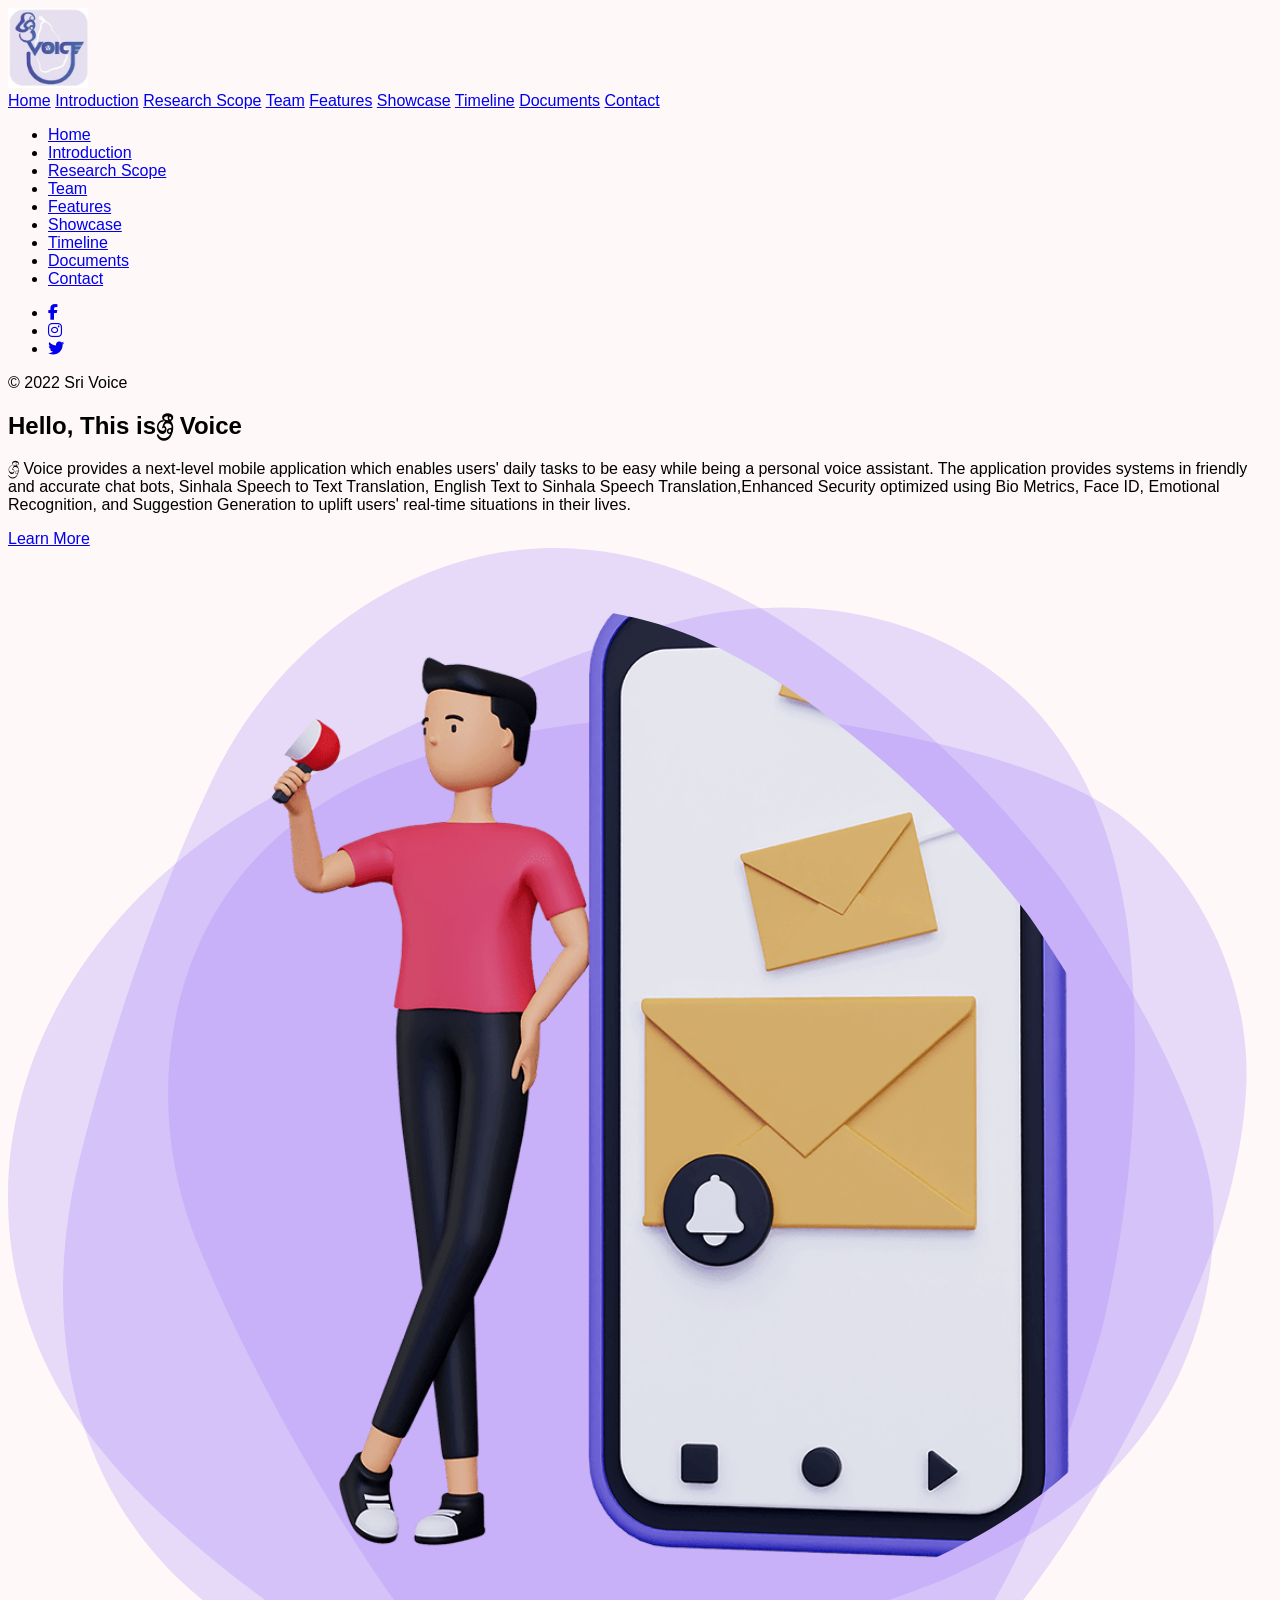
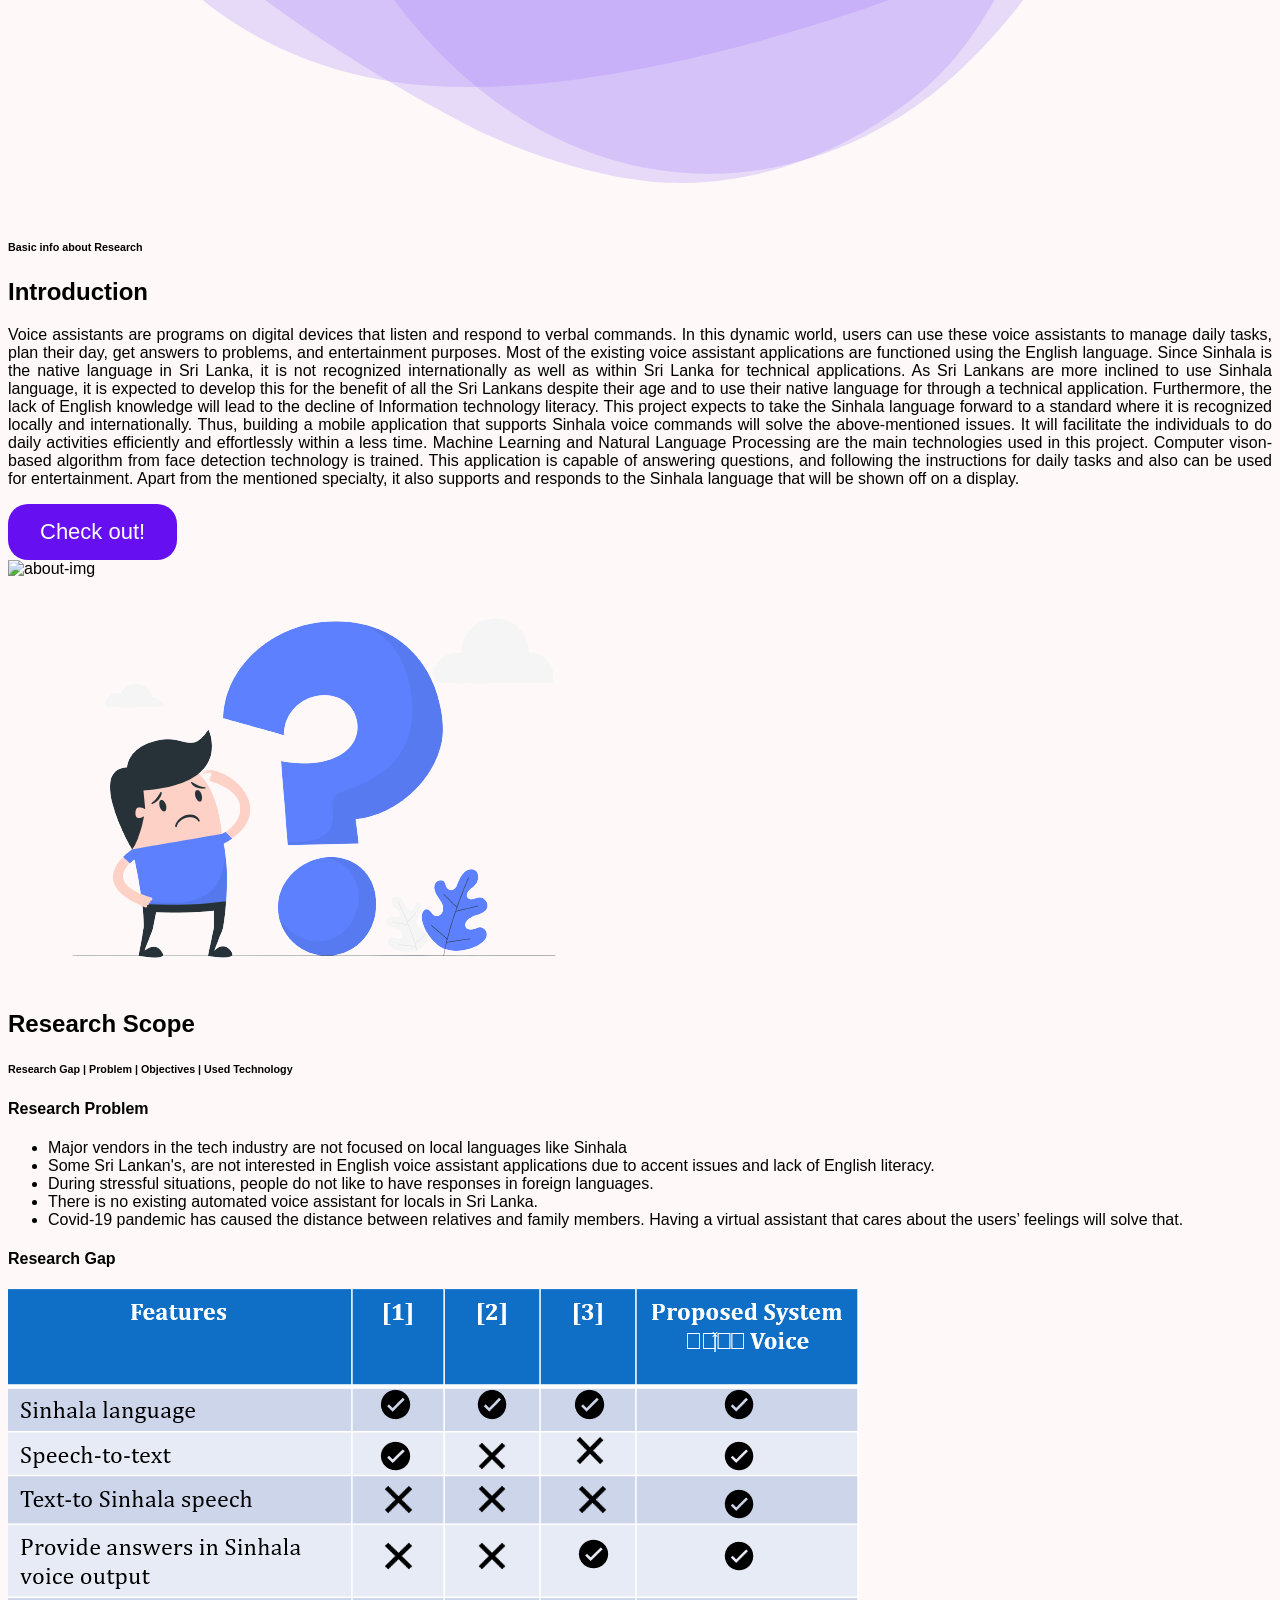
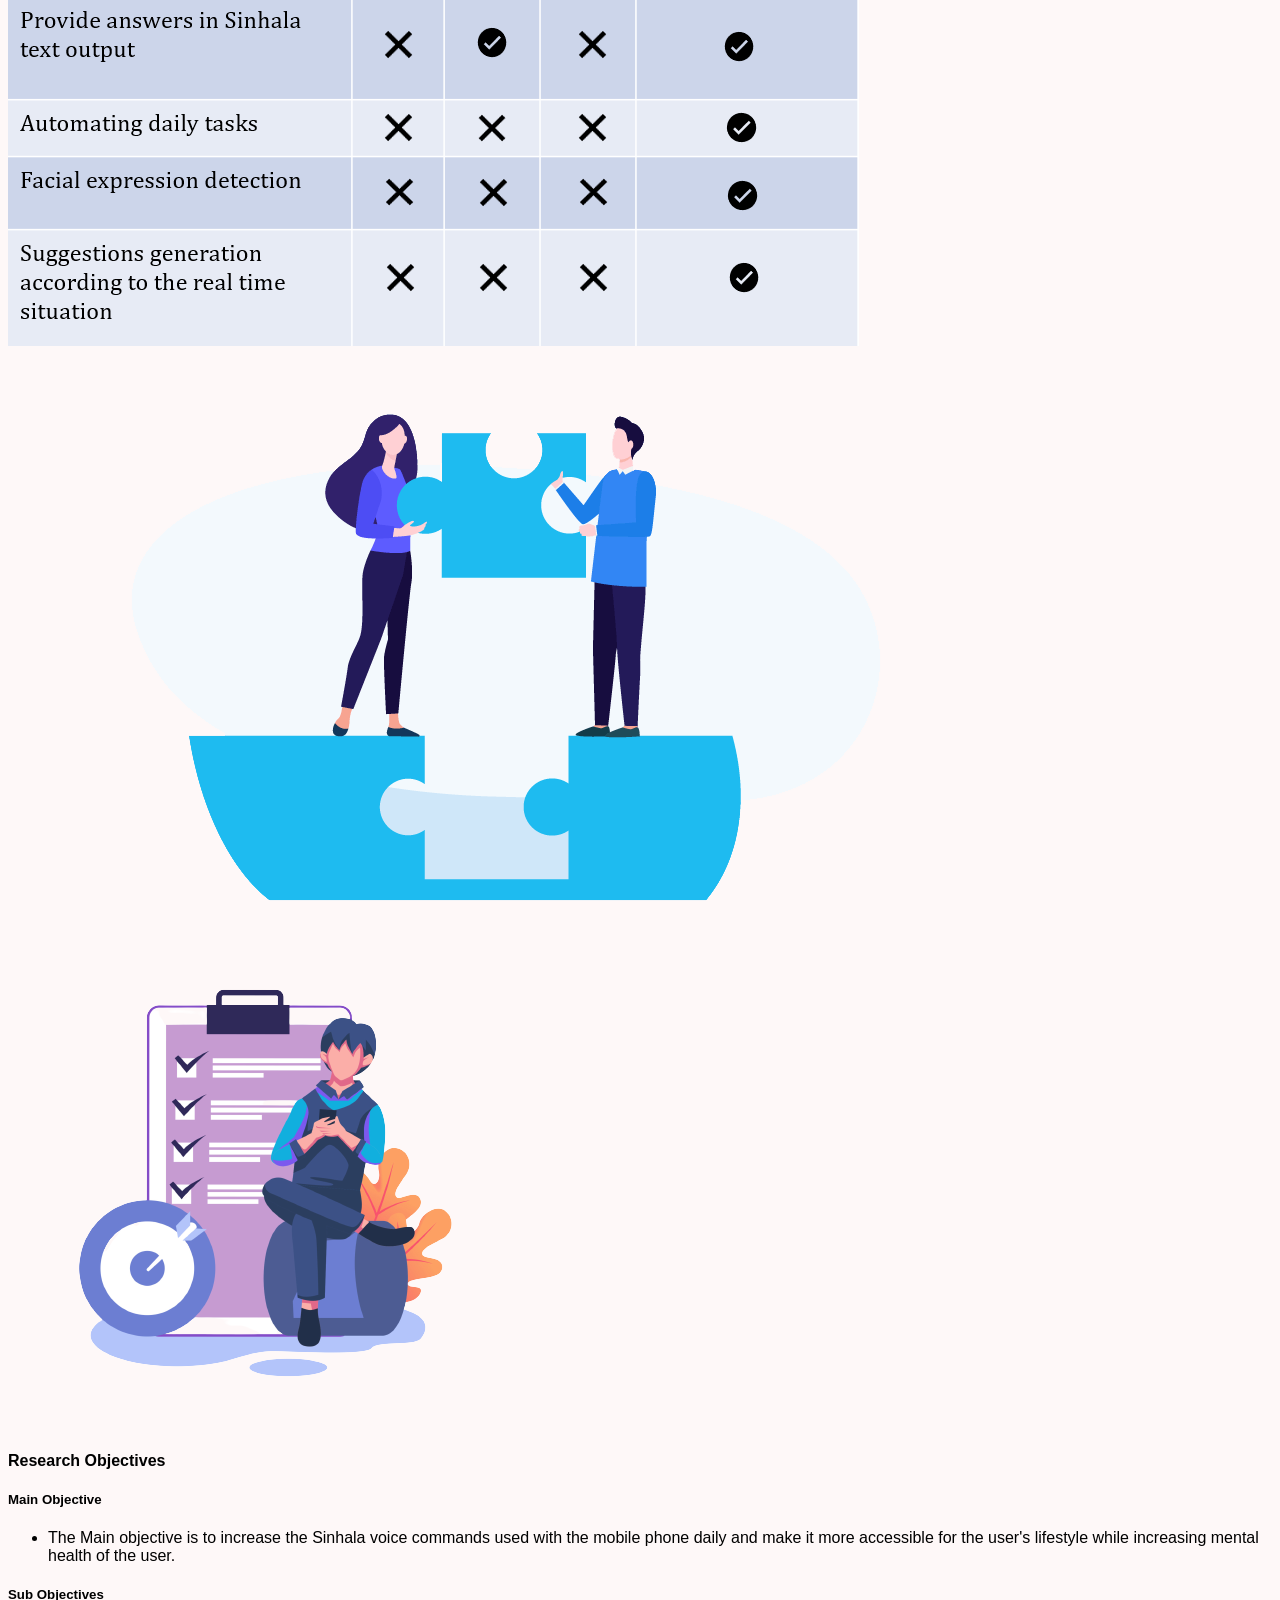
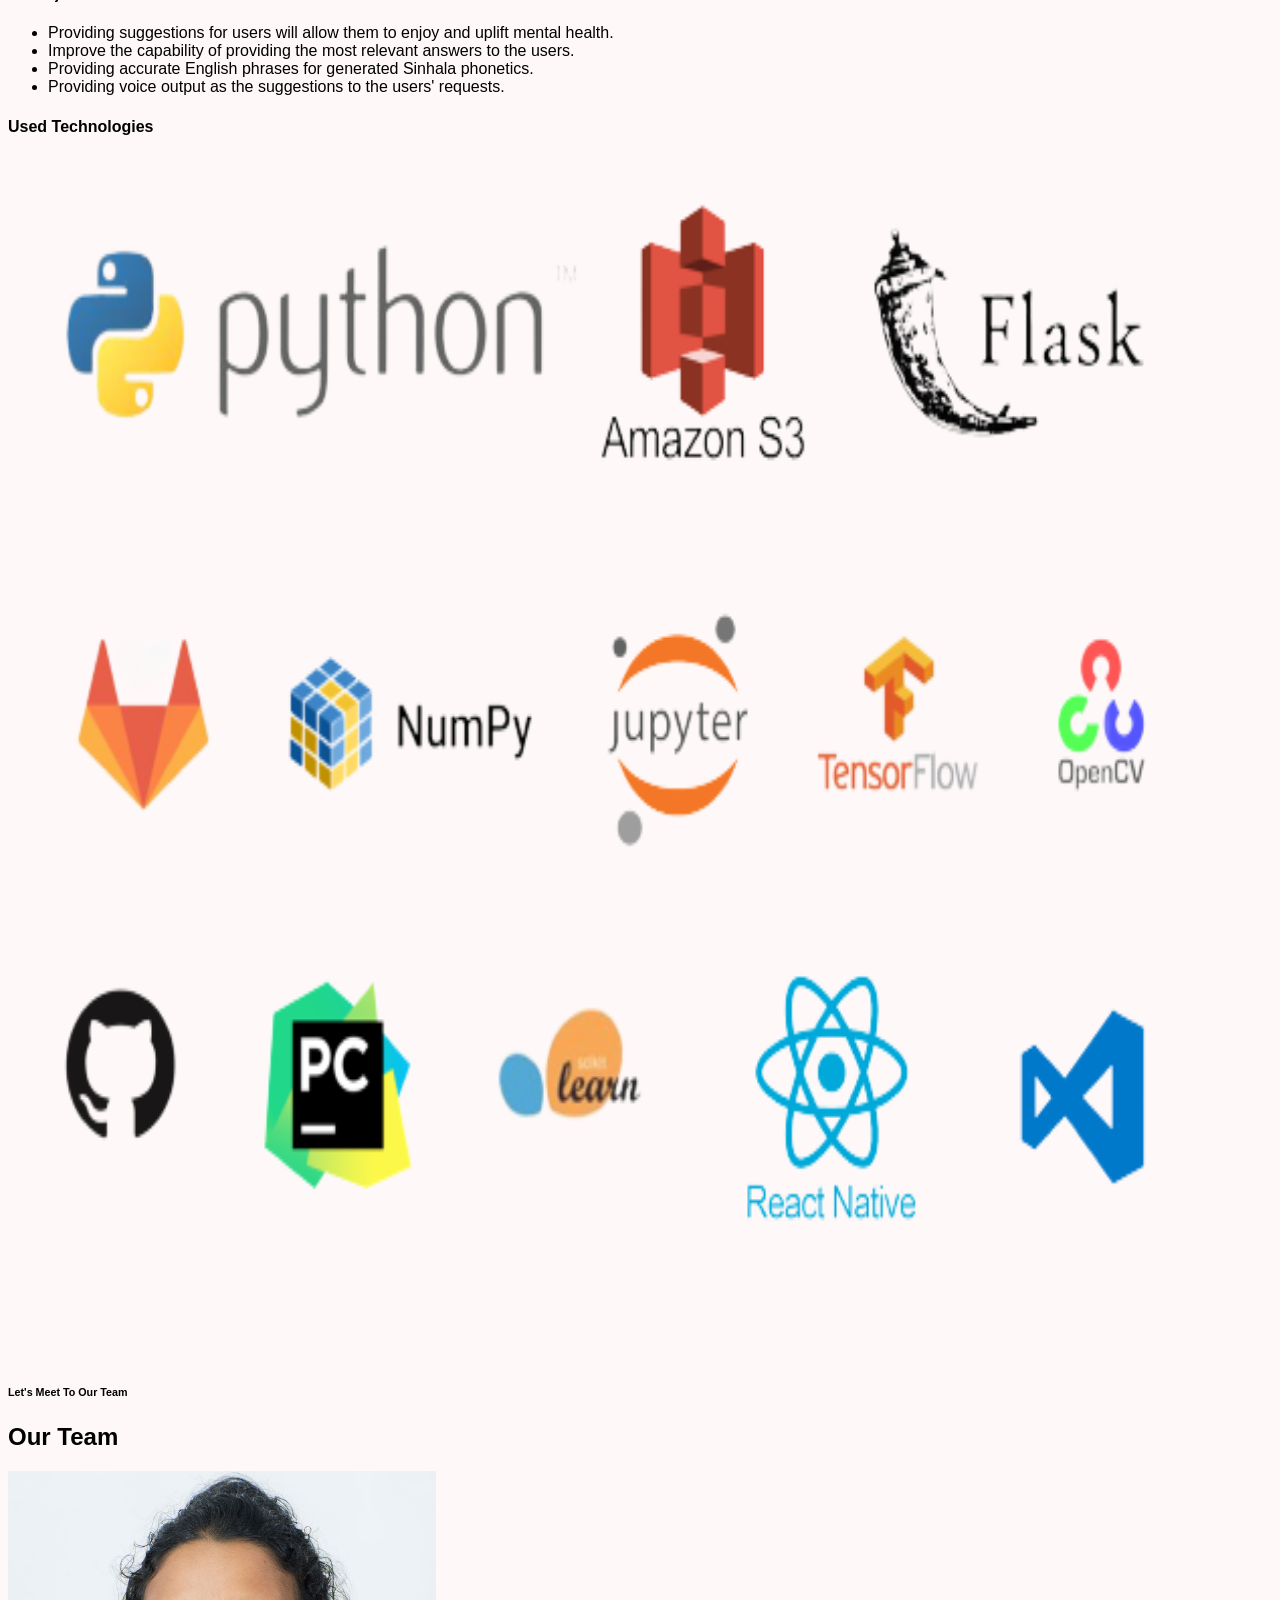
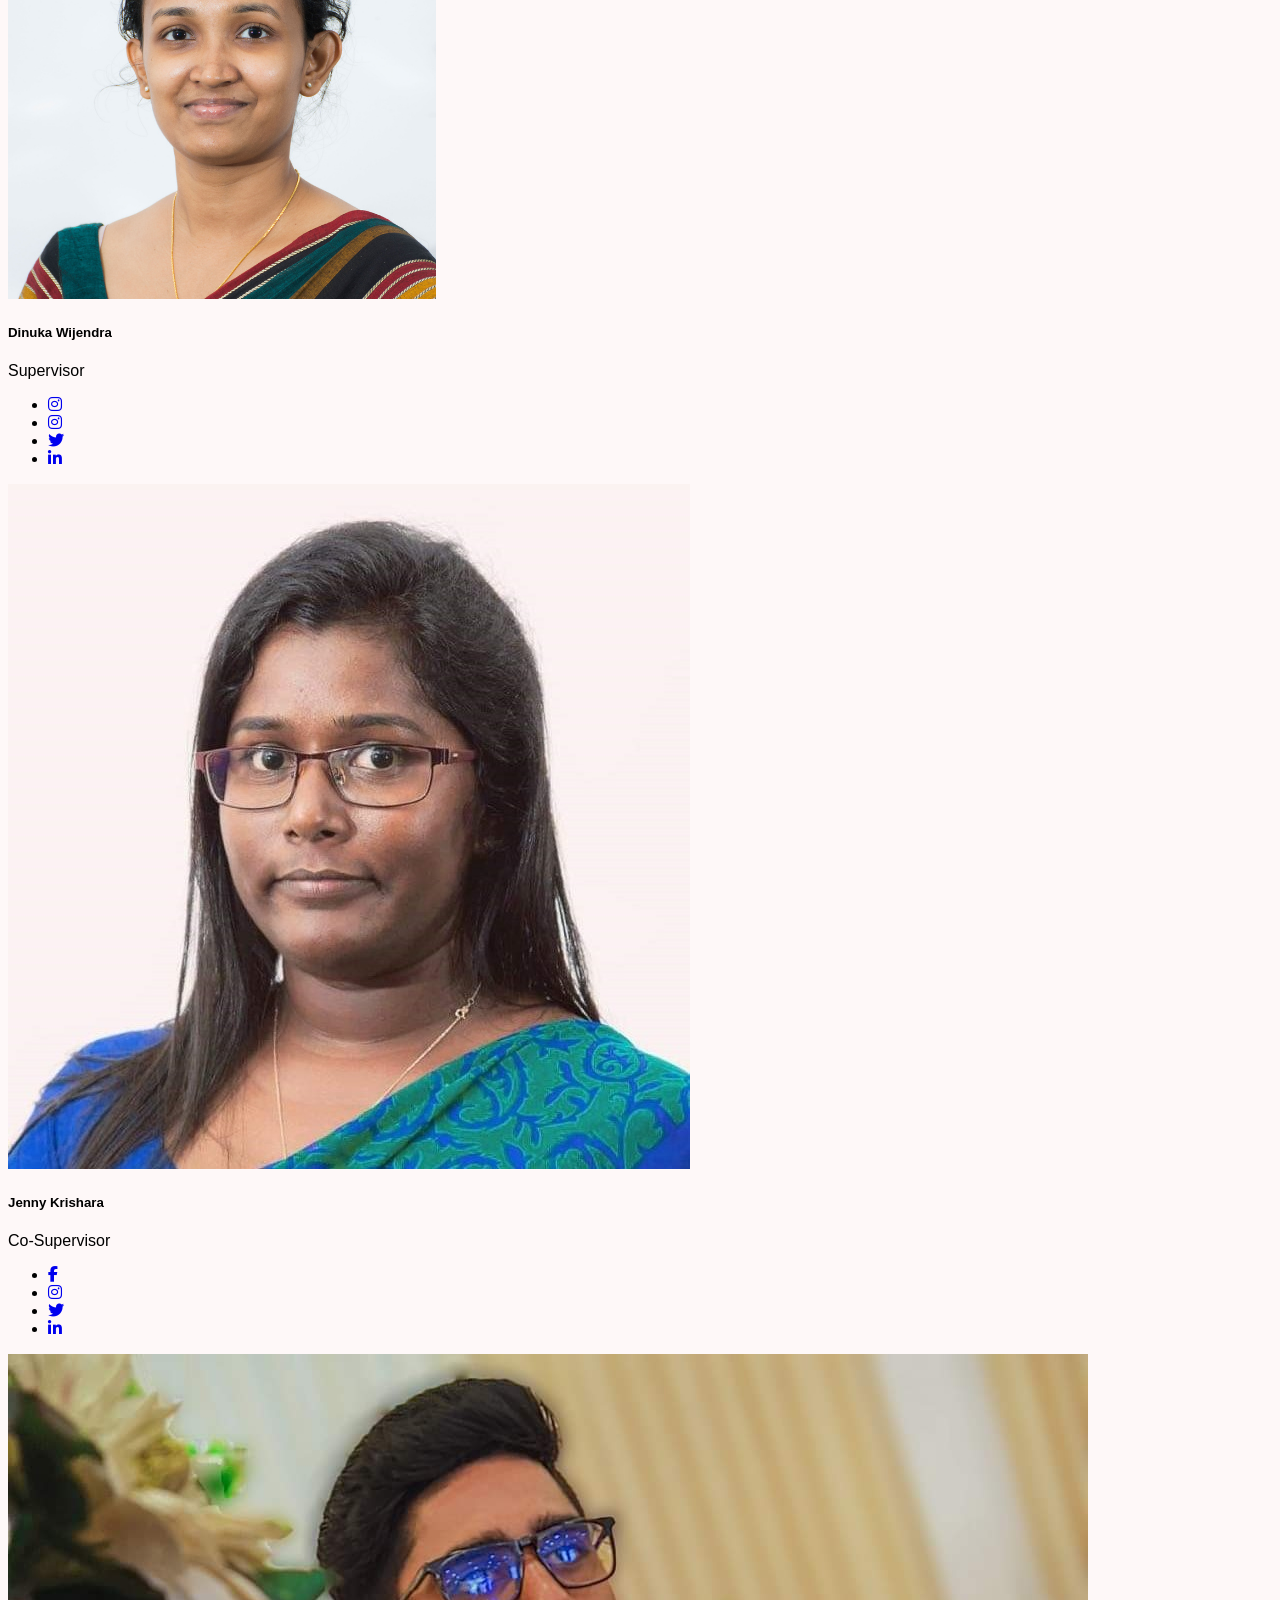
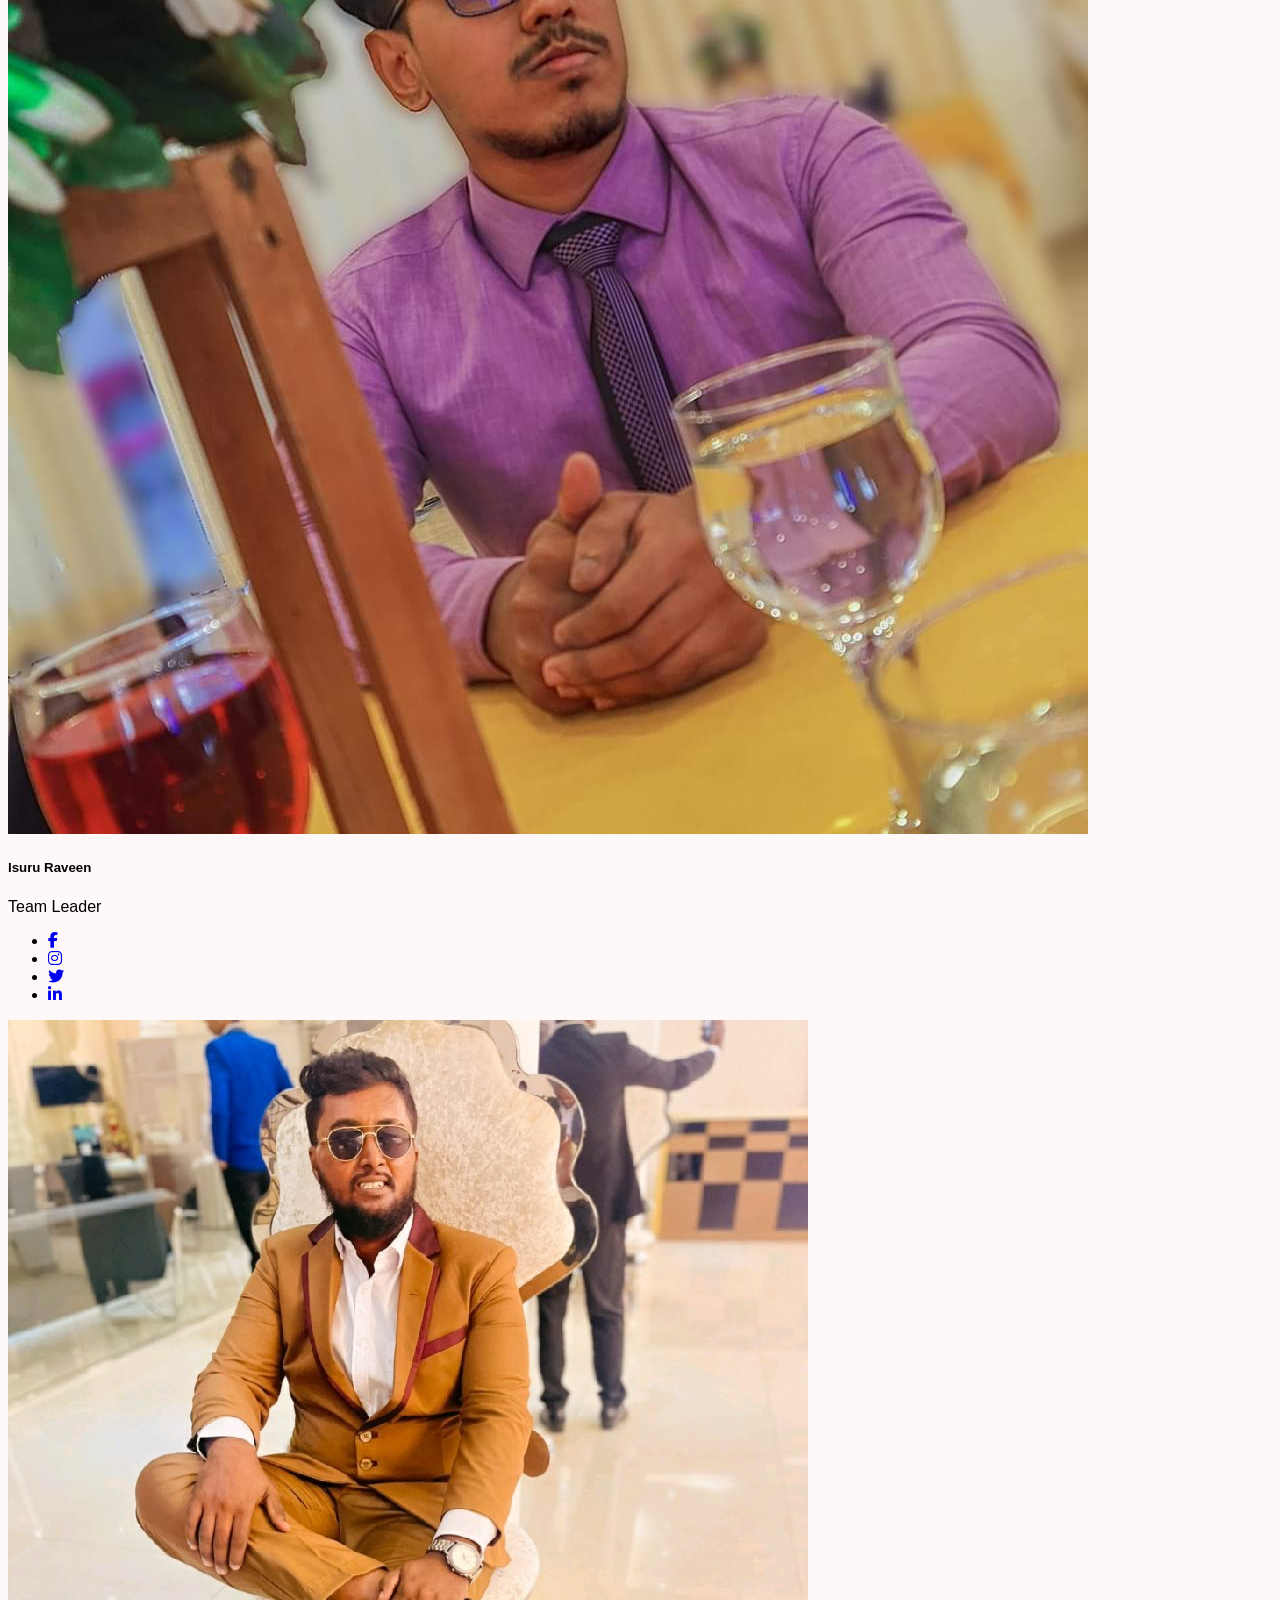
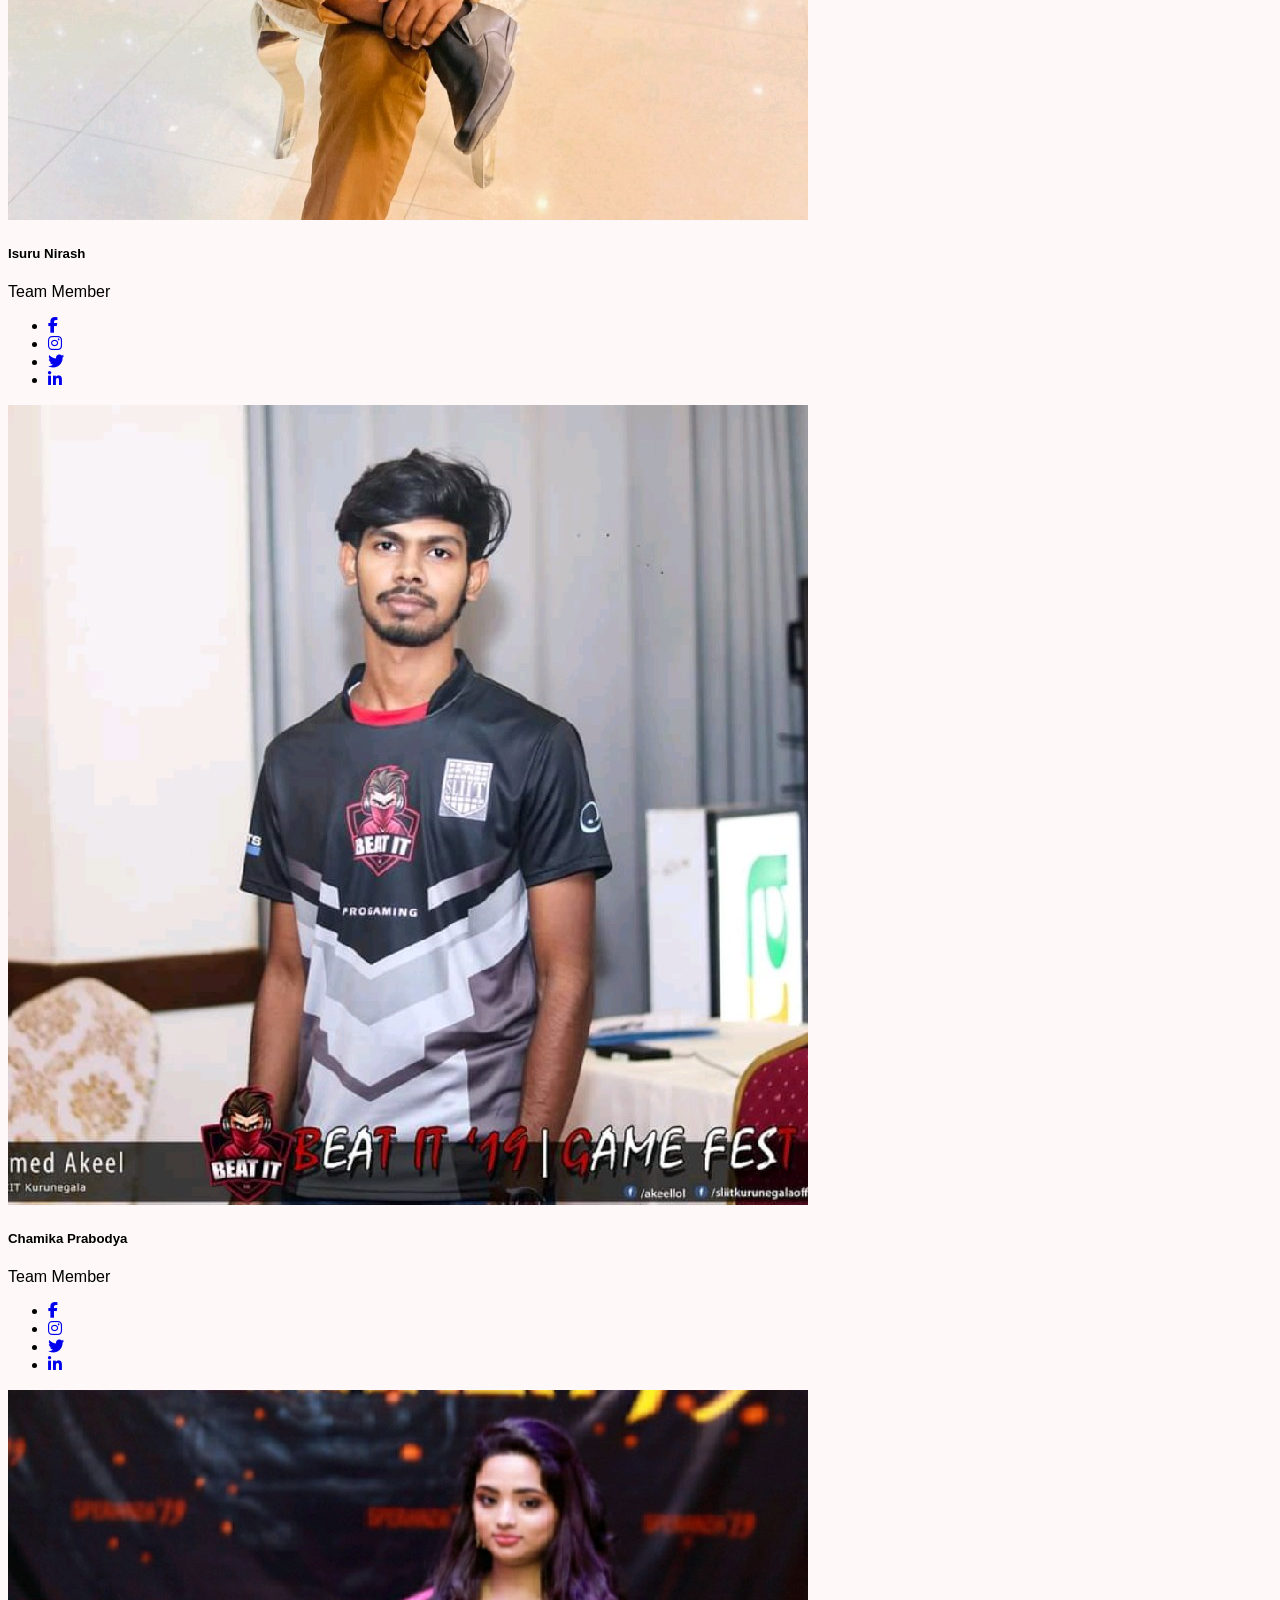
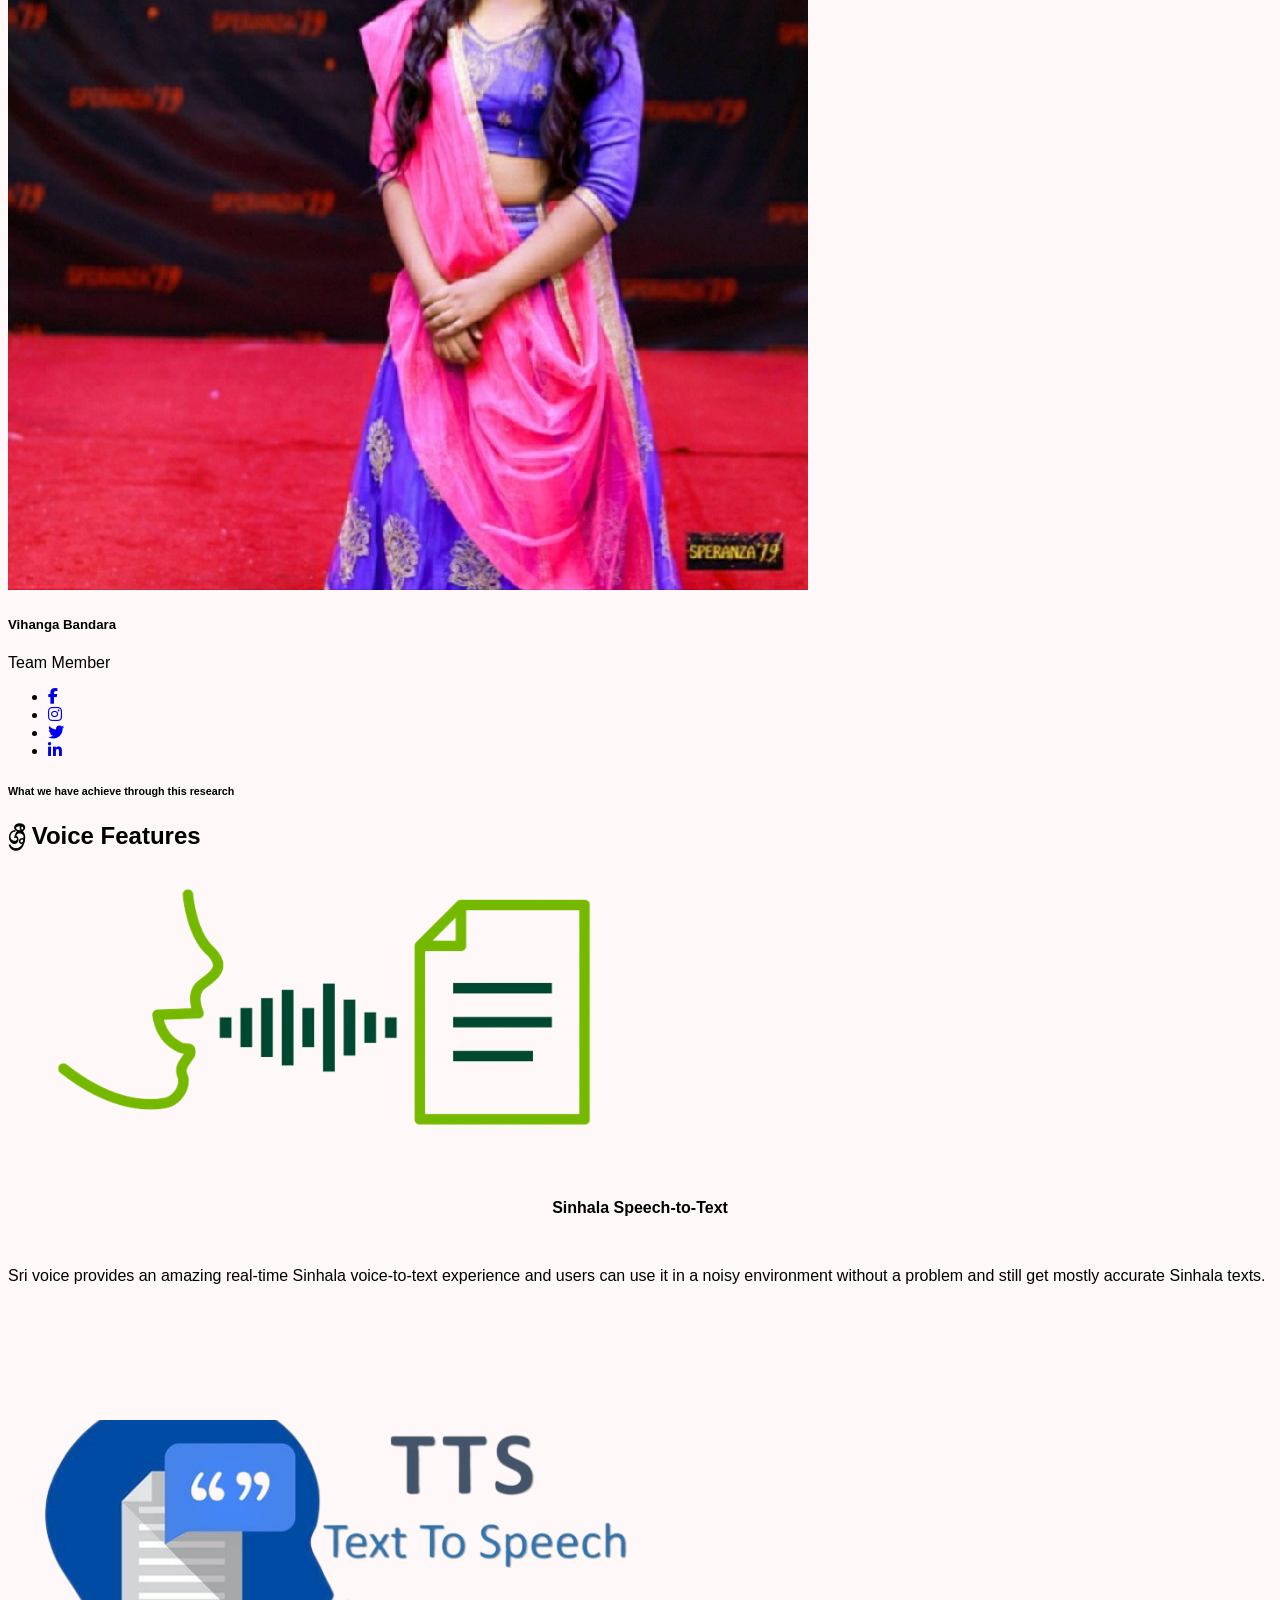
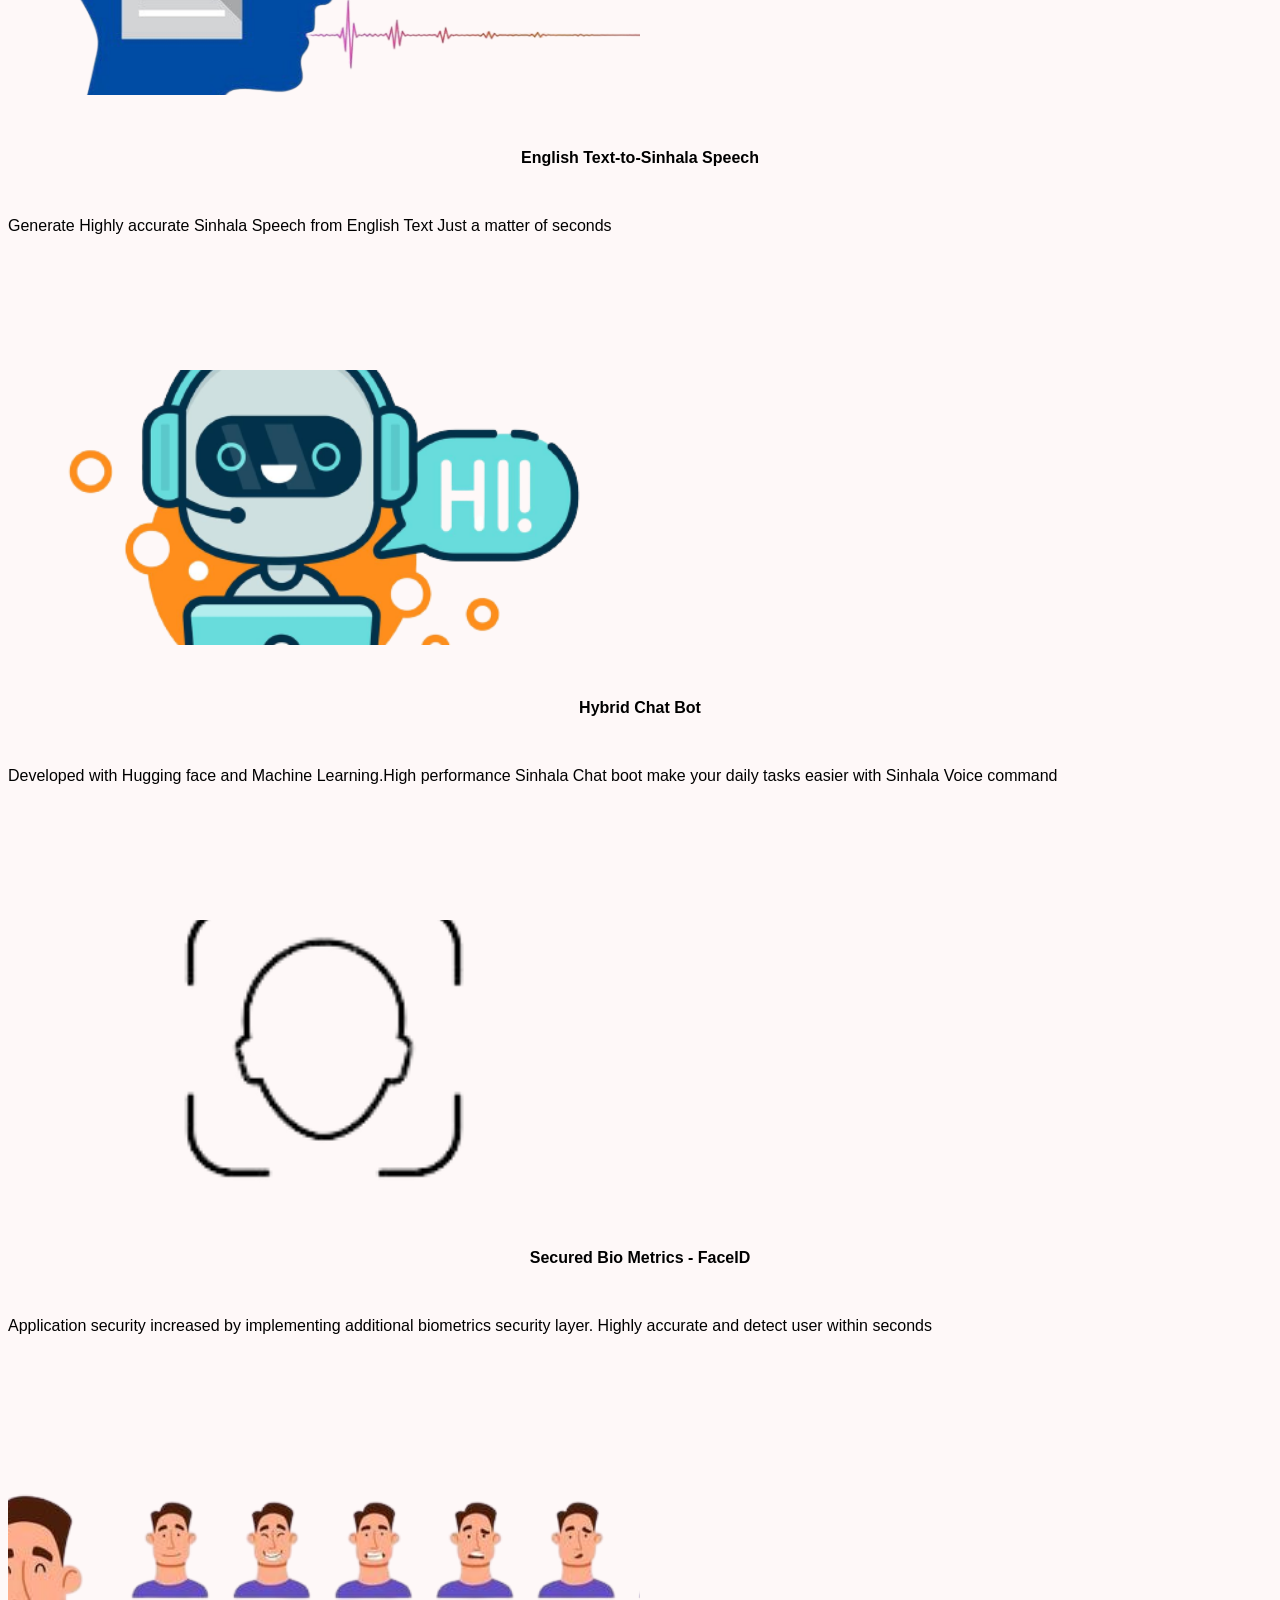
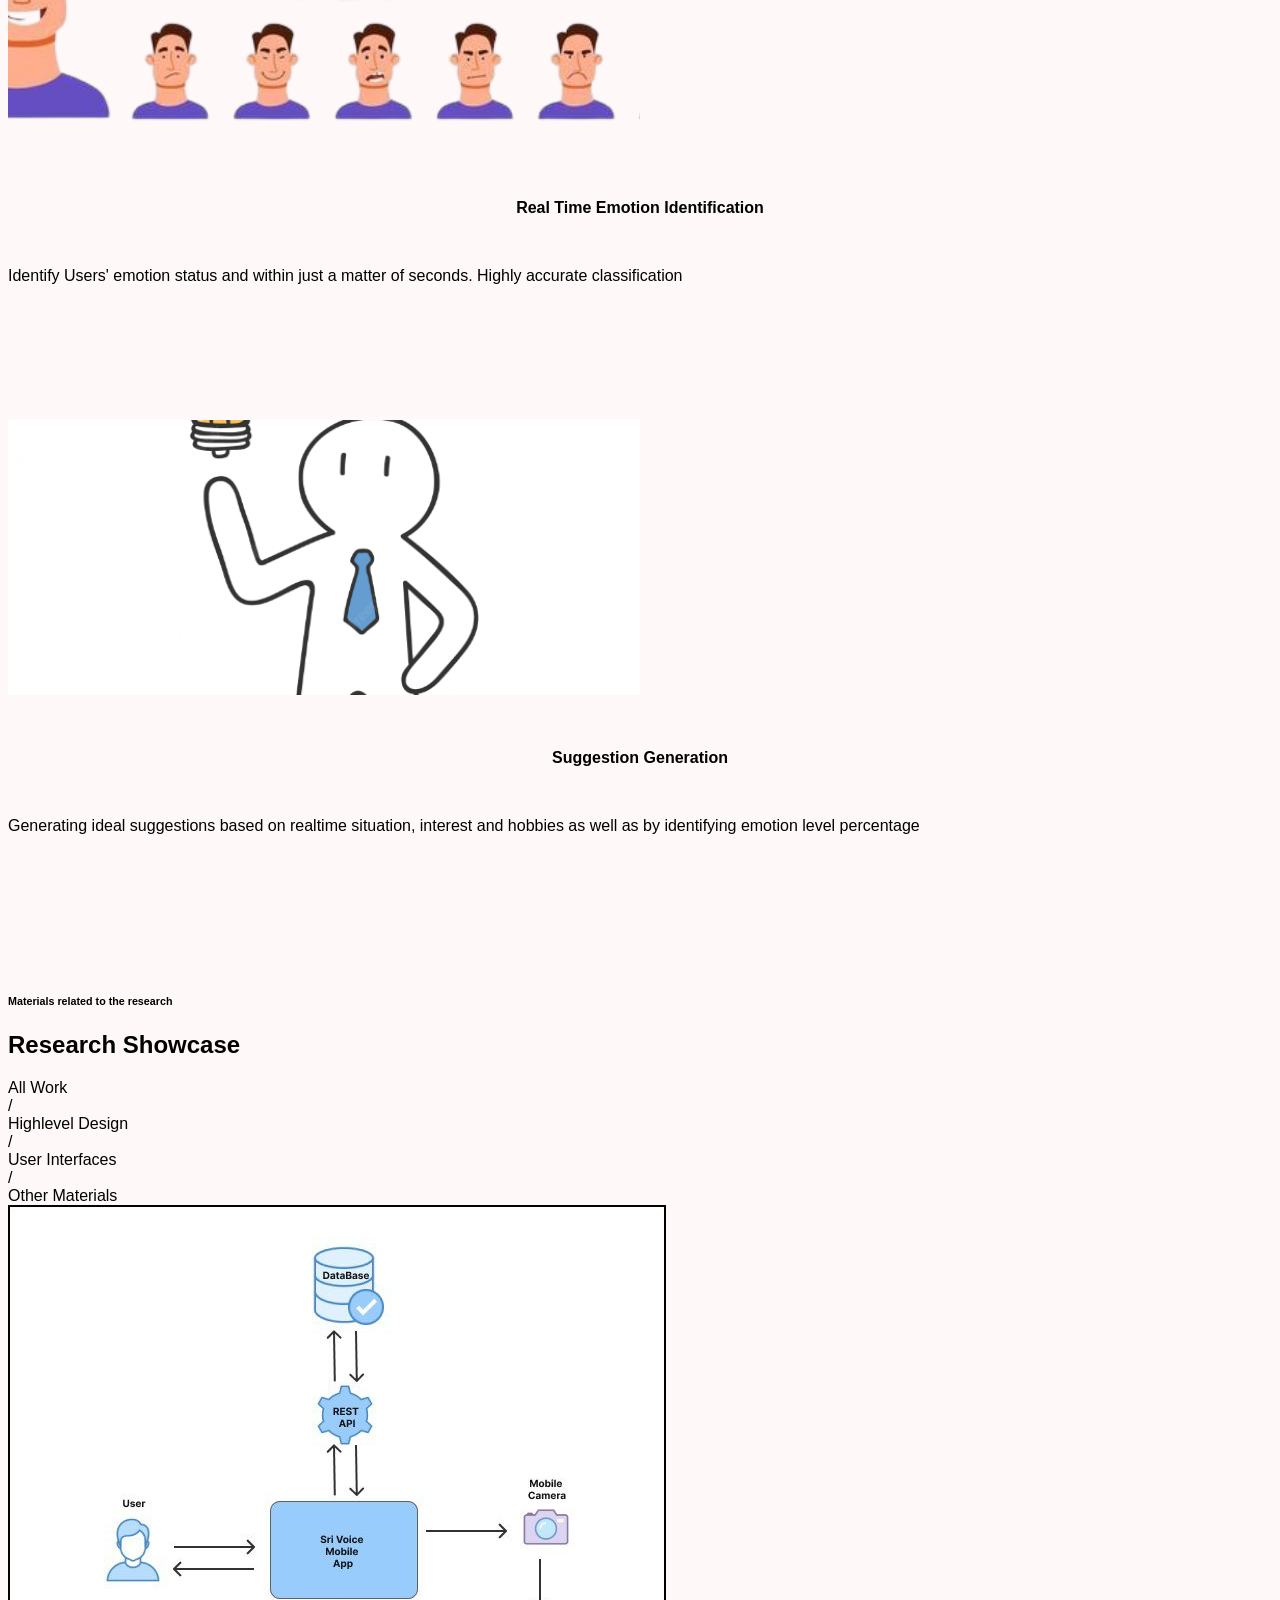
==== commit e22f4f82: "minor updates" ====
--- a/index.html
+++ b/index.html
@@ -61,9 +61,10 @@
 
                 <!--Nav Links-->
                 <div class="collapse navbar-collapse" id="megaone">
-                    <div class="navbar-nav ml-auto">
+                    <div class="navbar-nav ml-auto align-end">
                         <a class="nav-link active scroll" href="#home">Home</a>
                         <a class="nav-link scroll" href="#introduction">Introduction</a>
+                        <a class="nav-link scroll" href="#scope">Research Scope</a>
                         <a class="nav-link scroll" href="#team">Team</a>
                         <a class="nav-link scroll" href="#features">Features</a>
                         <a class="nav-link scroll" href="#showcase">Showcase</a>
@@ -94,6 +95,9 @@
                         </li>
                         <li class="nav-item">
                             <a class="nav-link scroll" href="#introduction">Introduction</a>
+                        </li>
+                        <li class="nav-item">
+                            <a class="nav-link scroll" href="#scope">Research Scope</a>
                         </li>
                         <li class="nav-item">
                             <a class="nav-link scroll" href="#team">Team</a>
@@ -184,7 +188,7 @@
     </section>
     <!--Home End-->
 
-    <!--About Star-->
+    <!--Introduction Star-->
     <section id="introduction">
         <div class="container">
             <div class="row dot-box">
@@ -238,7 +242,122 @@
 
         </div>
     </section>
-    <!--About End-->
+    <!--Introduction End-->
+
+    <!-- Scope start -->
+    <section id="scope">
+        <div class="container">
+            <div class="row dot-box">
+
+                <!-- Heading Area-->
+                <!--Problem Image-->
+                <div class="col-lg-6 order-lg-2">
+                    <div class="heading-area pl-lg-4 p-0">
+                        <img src="./images/problem.png" alt="about-img">
+                    </div>
+                </div>
+
+                <!-- Features Box-->
+                <div class="col-lg-6">
+                    <!--About Image-->
+                    <div class="about-image">
+                        <h2 class="title">Research Scope</h2>
+                        <h6 class="sub-title main-color">Research Gap | Problem | Objectives | Used Technology</h6>
+
+                        <h4 class="sub-title main-color mt-5">Research Problem</h4>
+                        <p class="paragraph" style="align-content: justify;">
+                        <ul type="disc">
+                            <li>Major vendors in the tech industry are not focused on local languages like Sinhala </li>
+                            <li>Some Sri Lankan's, are not interested in English voice assistant applications due to
+                                accent issues and lack of English literacy. </li>
+                            <li>During stressful situations, people do not like to have responses in foreign languages.
+                            </li>
+                            <li>There is no existing automated voice assistant for locals in Sri Lanka. </li>
+                            <li>Covid-19 pandemic has caused the distance between relatives and family members. Having a
+                                virtual assistant that cares about the users’ feelings will solve that. </li>
+                        </ul>
+                    </div>
+                </div>
+
+            </div>
+
+            <!-- Research Gap -->
+            <div class="row dot-box">
+
+                <!-- Heading Area-->
+                <!-- Research Gap Image-->
+                <div class="col-lg-6 order-lg-2">
+                    <div class="heading-area pl-lg-4 p-0">
+                        <h4 class="sub-title main-color mt-5 mb-5">Research Gap</h4>
+                        <p class="paragraph" style="align-content: justify;">
+                        <div class="about-image">
+                            <img src="./images/gap.png" alt="about-img">
+                        </div>
+                    </div>
+                </div>
+
+                <!-- Features Box-->
+                <div class="col-lg-6">
+                    <!--Problem Image-->
+                    <br><br>
+                    <div class="about-image mt-5">
+                        <img src="./images/gap_image.png" alt="about-img">
+                    </div>
+                </div>
+
+            </div>
+            <!--End of Research Gap -->
+
+            <!-- Research Objectives -->
+            <div class="row dot-box">
+
+                <!-- Heading Area-->
+                <!-- Research Gap Image-->
+                <div class="col-lg-6 order-lg-2">
+                    <div class="heading-area pl-lg-4 p-0">
+                        <div class="about-image mt-5">
+                            <img src="./images/objectives.png" alt="about-img">
+                        </div>
+                    </div>
+                </div>
+
+                <!-- Features Box-->
+                <div class="col-lg-6">
+                    <!--Problem Image-->
+                    <div class="about-image mt-5">
+                        <h4 class="sub-title main-color mt-5 mb-5">Research Objectives</h4>
+                            <h5 class="sub-title main-color mt-5">Main Objective</h5>
+                            <ul type="disc">
+                                <li>The Main objective is to increase the Sinhala voice commands used with the mobile
+                                    phone daily and make it more accessible for the user's lifestyle while increasing
+                                    mental health of the user.
+                                </li>
+                            </ul>
+
+                            <h5 class="sub-title main-color mt-5">Sub Objectives</h5>
+                            <ul type="disc">
+                                <li>Providing suggestions for users will allow them to enjoy and uplift mental health.
+                                </li>
+                                <li>Improve the capability of providing the most relevant answers to the users.</li>
+                                <li>Providing accurate English phrases for generated Sinhala phonetics.</li>
+                                <li>Providing voice output as the suggestions to the users' requests.</li>
+                            </ul>
+                    </div>
+                </div>
+
+            </div>
+            <!--End of Research Objectives -->
+
+            <!-- Technologies -->
+            <div class="row dot-box">
+                <h4 class="sub-title main-color mt-5 mb-5">Used Technologies</h4>
+                <img src="./images/technologies.png" height="1200px" width="1200px" alt="about-img">
+
+            </div>
+            <!--End of Research Objectives -->
+        </div>
+    </section>
+    <!-- Scope End -->
 
     <!--Team Start-->
     <section id="team" class="cube-portfolio1 text-center no-transition">
@@ -584,17 +703,38 @@
                     </div>
                 </div>
             </div>
+
+        </div>
+        <div class="d-flex justify-content-center">
+            <div class="col-lg-3">
+                <div class="cbp-item web-design graphic justify-content-center mx-auto">
+                    <div class="cbp-item web-design graphic shadow-lg">
+                        <a href="./images/Research_Poster_2022-200.jpg" target="_blank" cbp-caption cbp-lightbox">
+                            <div class="cbp-caption-defaultWrap">
+                                <img src="./images/Research_Poster_2022-200.jpg">
+                            </div>
+                            <div class="cbp-caption-activeWrap"></div>
+                            <div class="cbp-l-caption-alignCenter center-block">
+                                <div class="cbp-l-caption-body">
+                                    <div class="plus"></div>
+                                    <h5 class="text-white mb-1">Research Poster</h5>
+                                </div>
+                            </div>
+                        </a>
+                    </div>
+                </div>
+            </div>
         </div>
     </section>
     <!-- Showcase End -->
 
-    <!--Timeline Start-->
+    <!--Milestones Start-->
     <section id="timeline" class="bg-light text-center" id="blog">
         <div class="container">
             <!--Heading-->
             <div class="heading-area mx-570 pb-lg-5">
                 <h6 class="sub-title main-color">How we conducted the research</h6>
-                <h2 class="title">Research Timeline</h2>
+                <h2 class="title">Research Milestones</h2>
             </div>
         </div>
         <div class="timeline">
@@ -689,7 +829,7 @@
                                 <br>
                                 <p align="center">
                                     <a download
-                                        href="./files/Automated Sinhala Voice Assistant to manage tasks using Natural Language Processing.pdf"><b>Download</b></a>
+                                        href="https://drive.google.com/drive/folders/110aVX0nIGdjRHQxOLUmlReTGlvcyTDZE?usp=share_link"><b>Download</b></a>
                                 </p>
                             </div>
                         </div>
@@ -702,7 +842,8 @@
                                 <h5 class="card-title">Proposal Presentation</h5>
                                 <br>
                                 <p align="center">
-                                    <a download href="./files/proposal presentation2022-200.pptx"><b>Download</b></a>
+                                    <a download
+                                        href="https://drive.google.com/drive/folders/1Lc0eFvGdXylRGbzSDvOnYfOVYomjYusE?usp=share_link"><b>Download</b></a>
                                 </p>
                             </div>
                         </div>
@@ -715,7 +856,8 @@
                                 <h5 class="card-title">Final Reports</h5>
                                 <br>
                                 <p align="center">
-                                    <a download href="./files/2022-200_Group.pdf"><b>Download</b></a>
+                                    <a download
+                                        href="https://drive.google.com/drive/folders/1g9fn_IbY2aDVxcbpeN4bUQeHYpfpToOt?usp=share_link"><b>Download</b></a>
                                 </p>
                             </div>
                         </div>
@@ -727,7 +869,8 @@
                                 <h5 class="card-title">Project Chater</h5>
                                 <br>
                                 <p align="center">
-                                    <a download href="./files/TMP-22-041-ProjectCharter.pdf"><b>Download</b></a>
+                                    <a download
+                                        href="https://drive.google.com/drive/folders/1G_i1KDbsl8DQQJR_KRt2SOwtq7p3cAxo?usp=share_link"><b>Download</b></a>
                                 </p>
                             </div>
                         </div>
@@ -739,7 +882,8 @@
                                 <h5 class="card-title">Progress Presentation 2</h5>
                                 <br>
                                 <p align="center">
-                                    <a download href="./files/pp2.pptx"><b>Download</b></a>
+                                    <a download
+                                        href="https://drive.google.com/drive/folders/1WU-FHDfxz9YH2rC4wC5cRU-hY6yUIpiB?usp=share_link"><b>Download</b></a>
                                 </p>
                             </div>
                         </div>
@@ -752,7 +896,8 @@
                                 <h5 class="card-title">Status Document</h5>
                                 <br>
                                 <p align="center">
-                                    <a download href="#"><b>Download</b></a>
+                                    <a download
+                                        href="https://drive.google.com/drive/folders/1ybJCOaUtu-mYaA2z2qKVoWgdGPkKhSz2?usp=share_link"><b>Download</b></a>
                                 </p>
                             </div>
                         </div>
